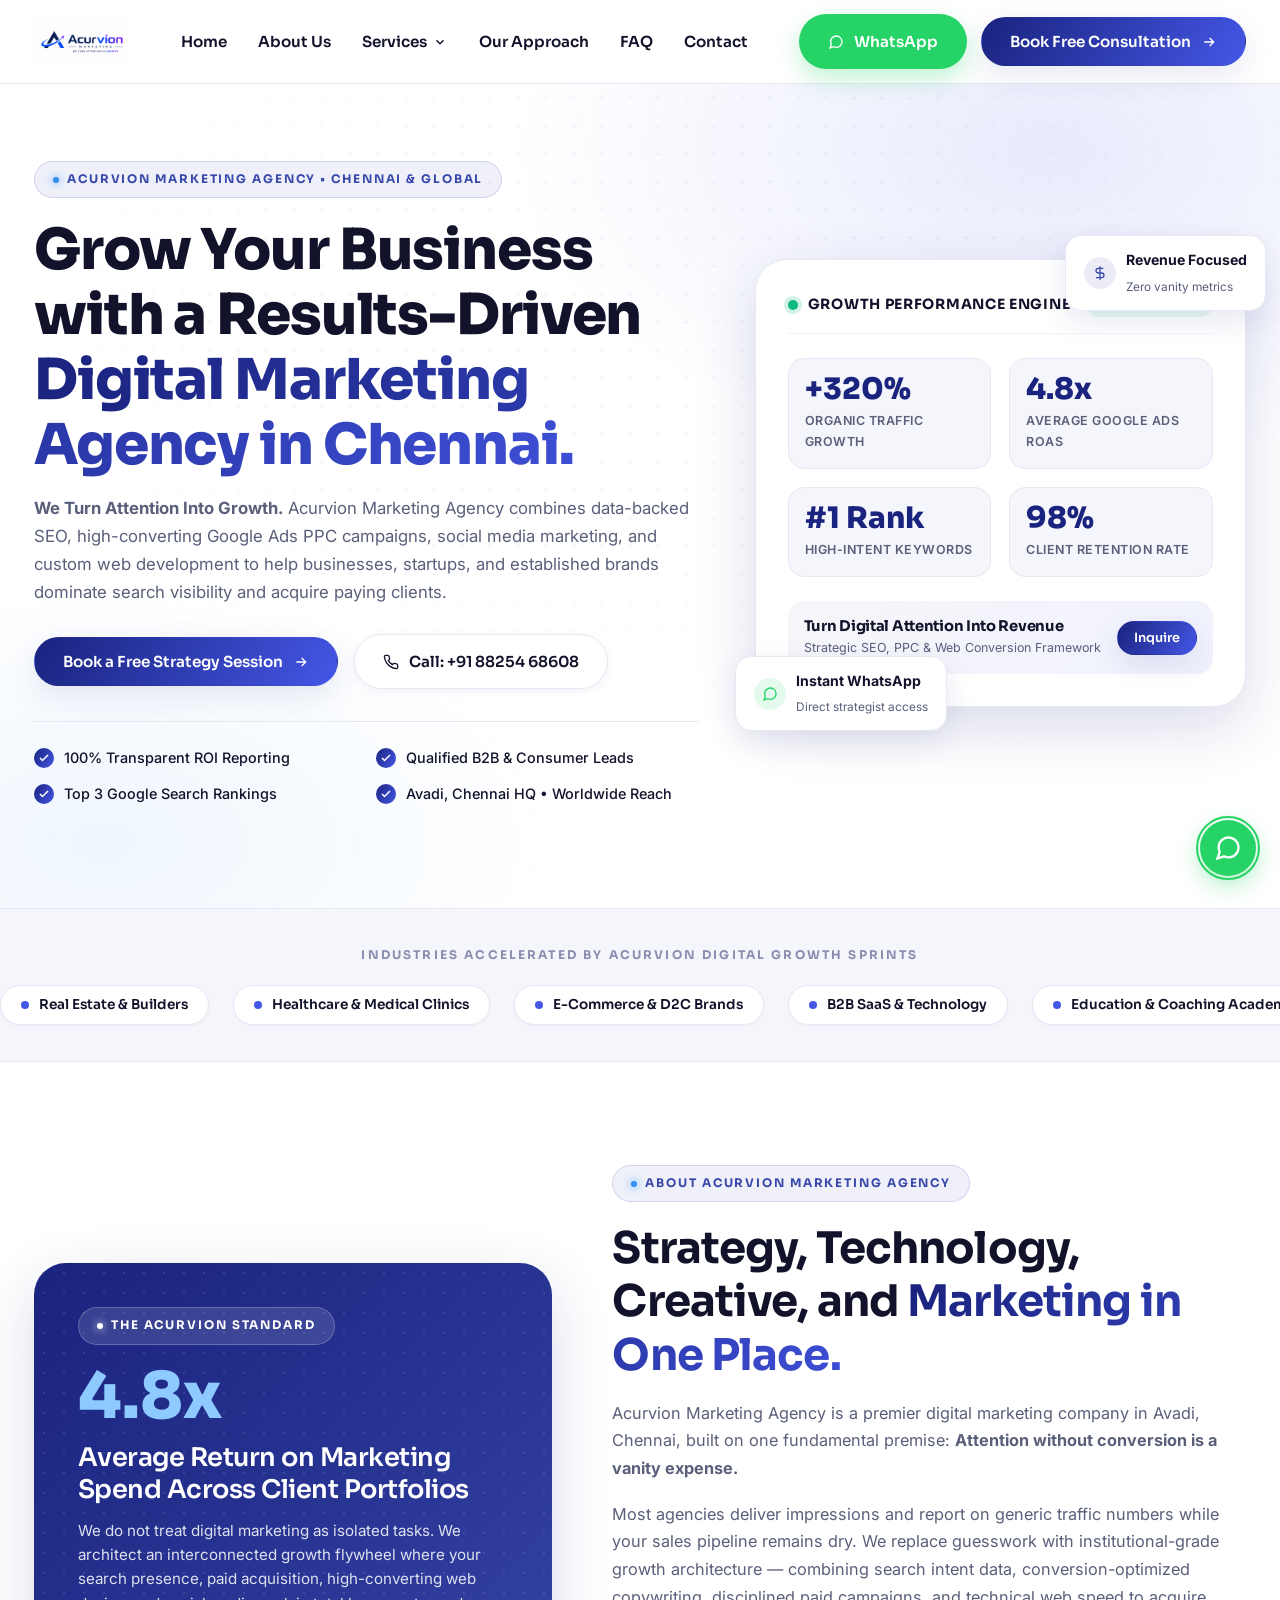
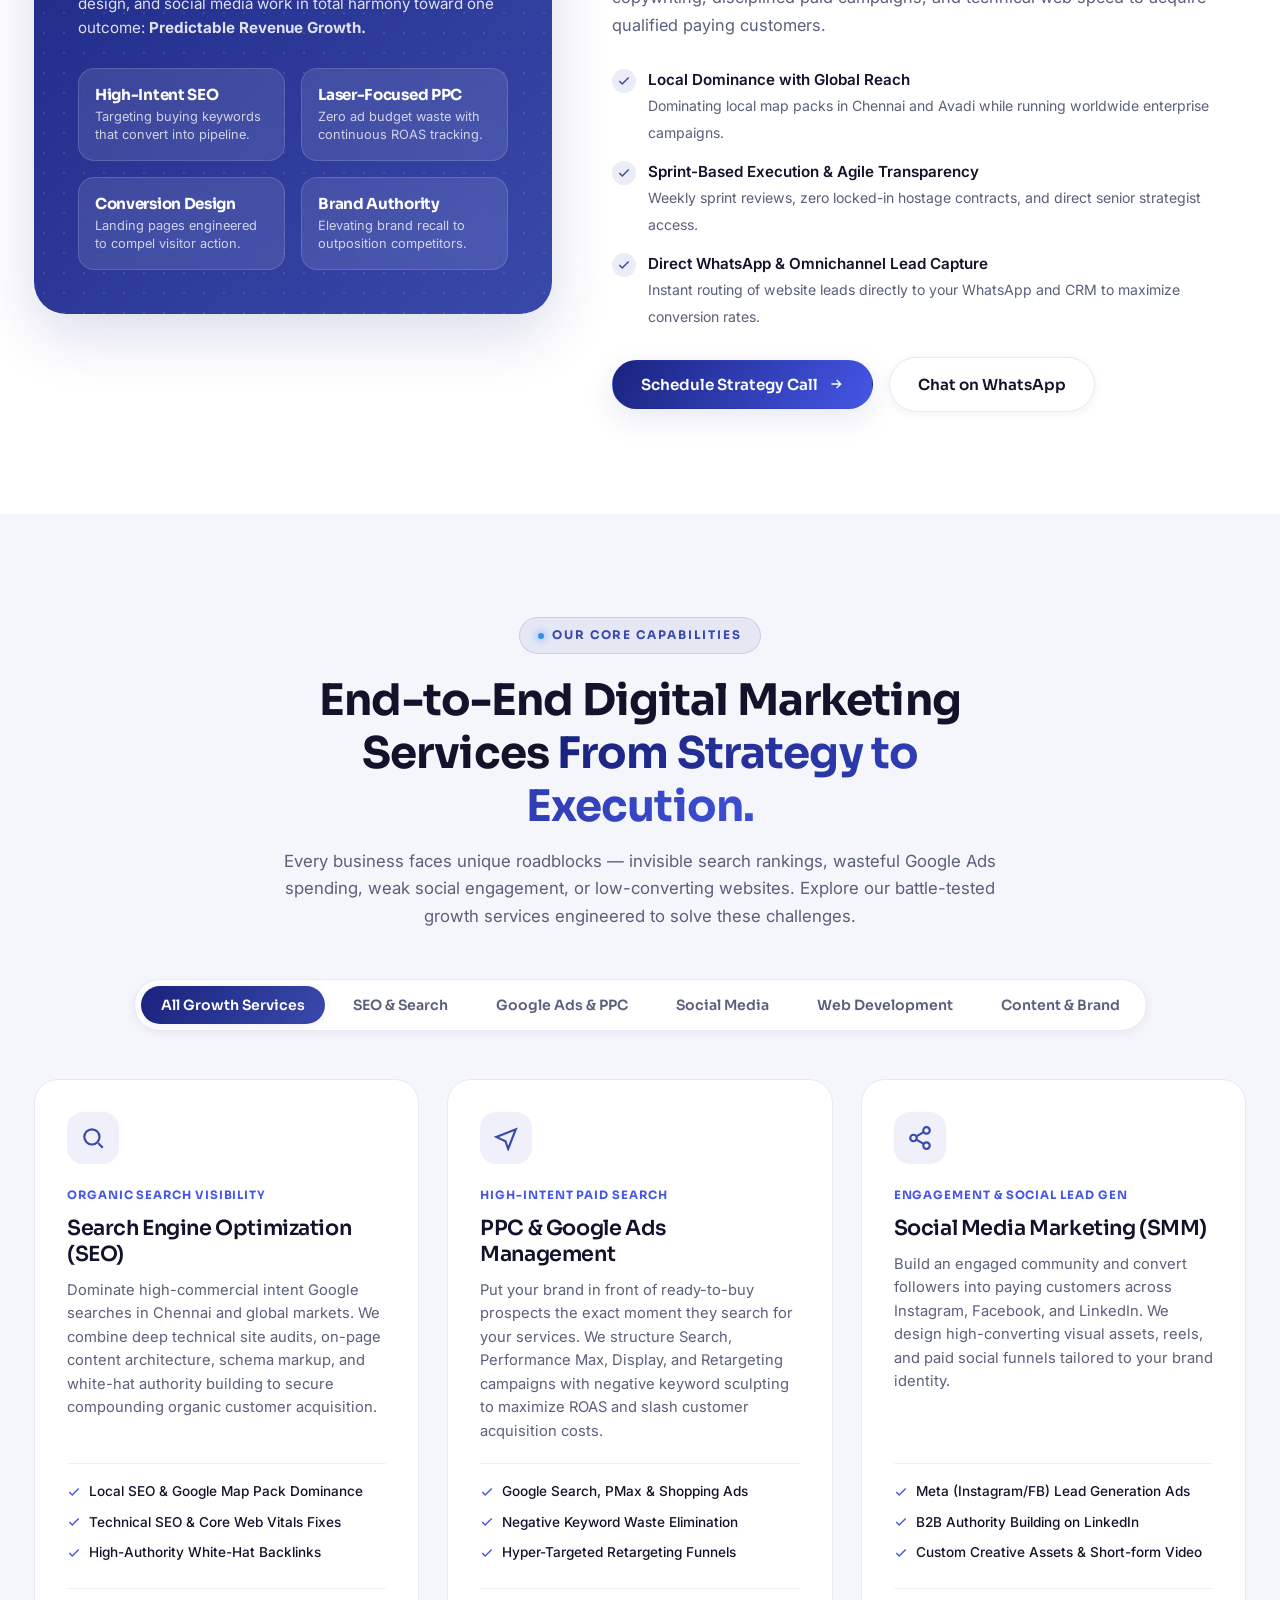
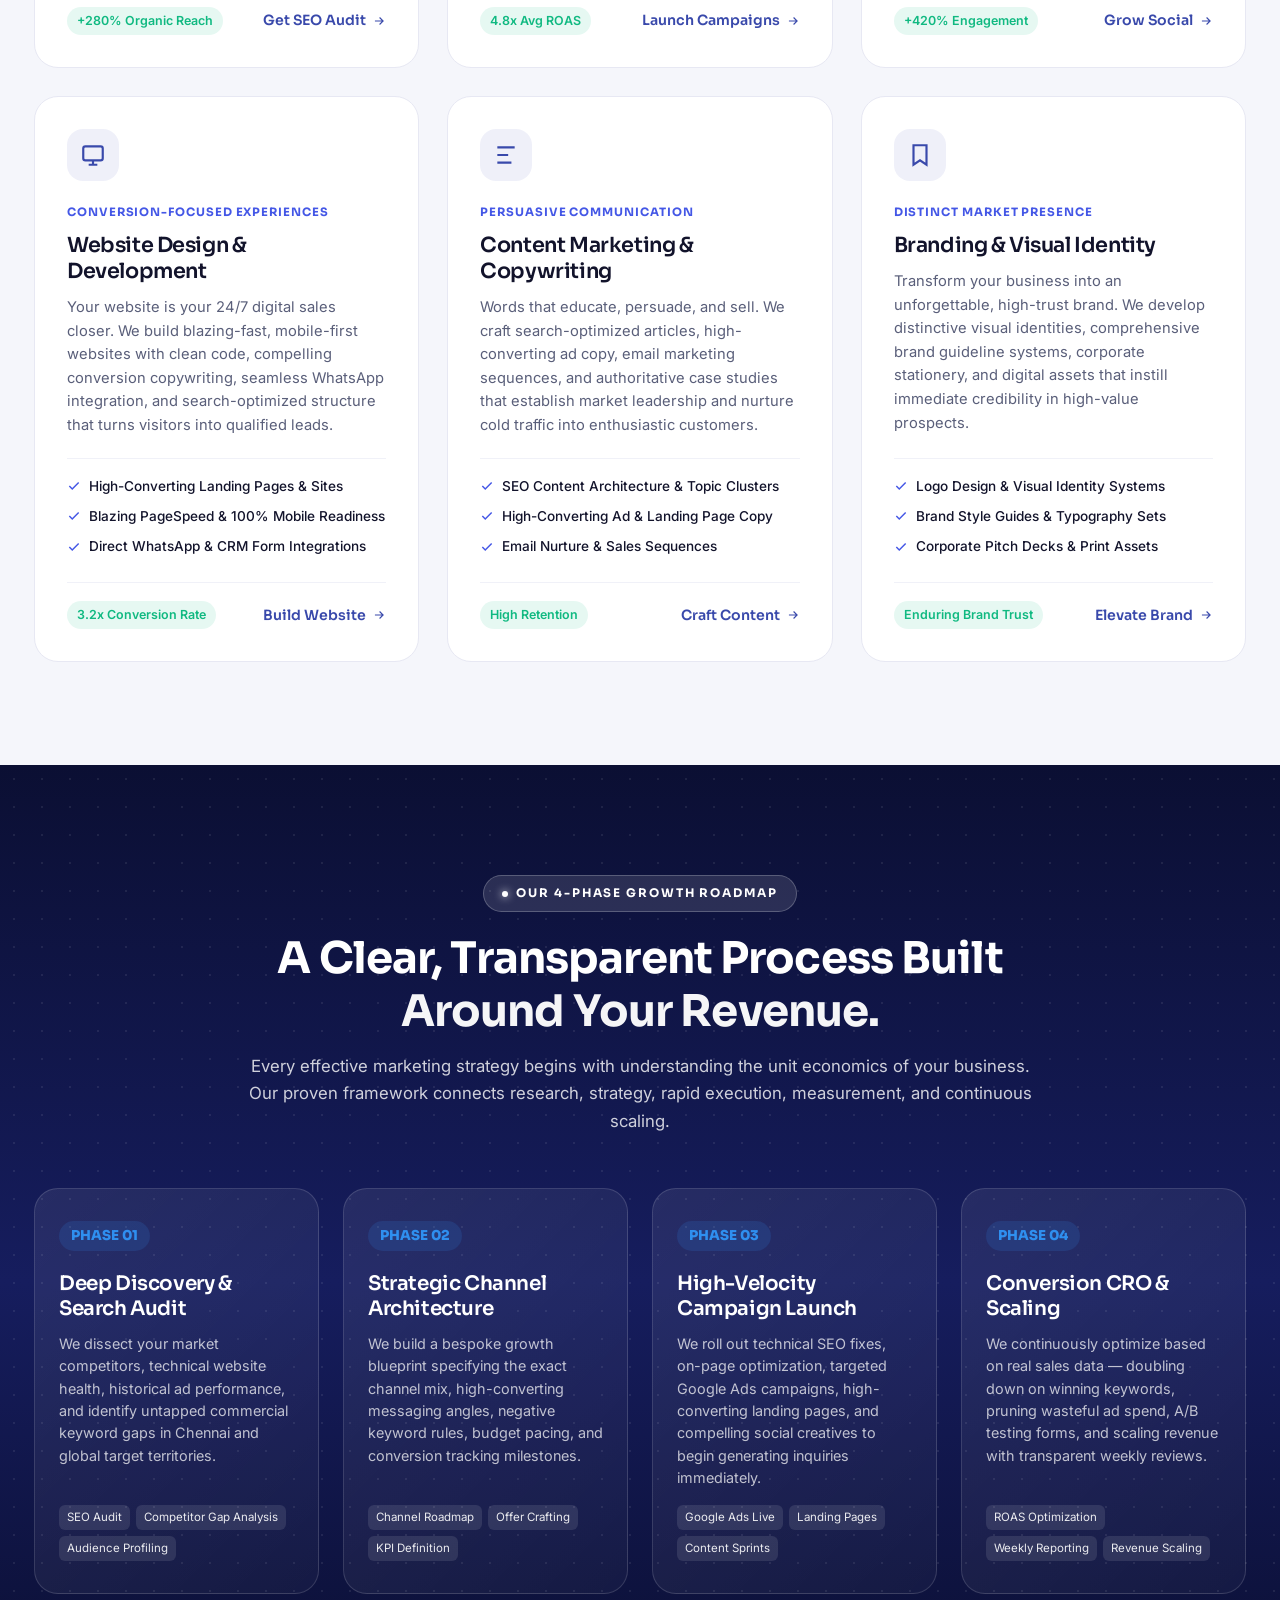
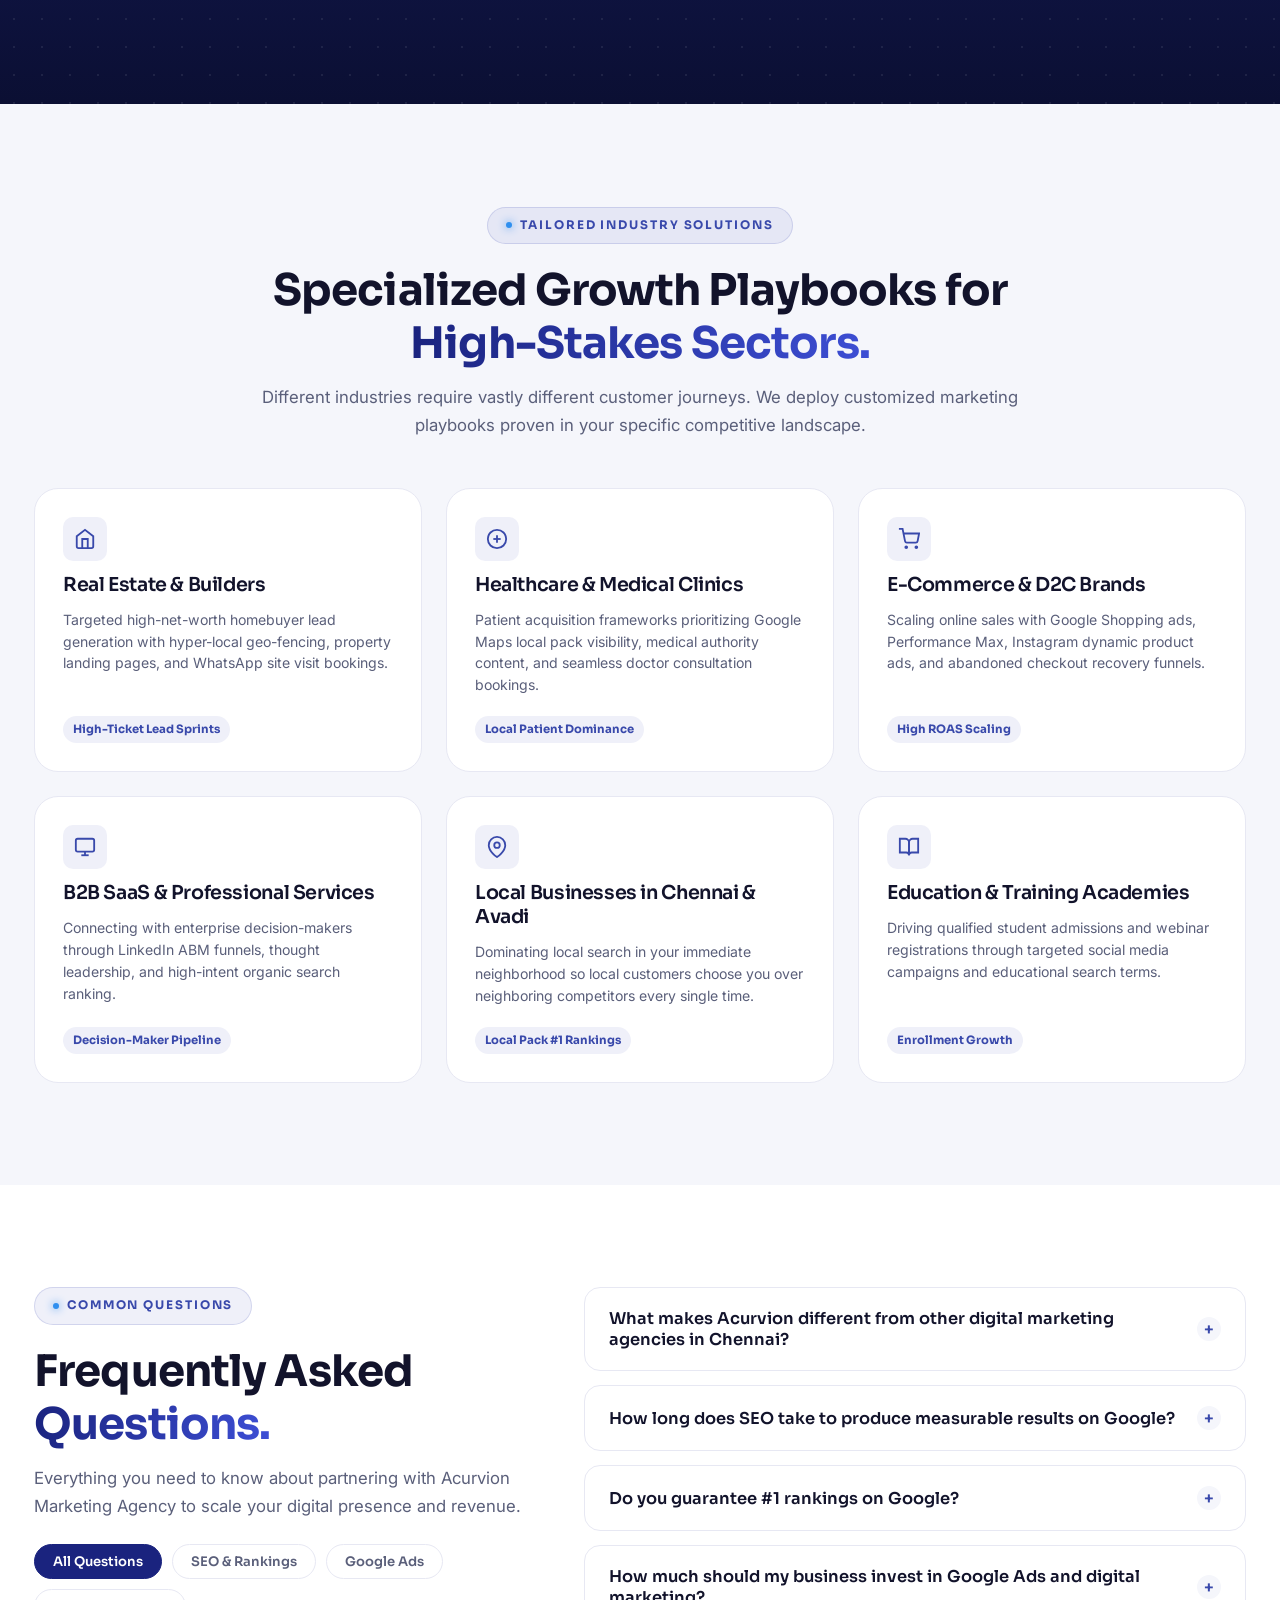
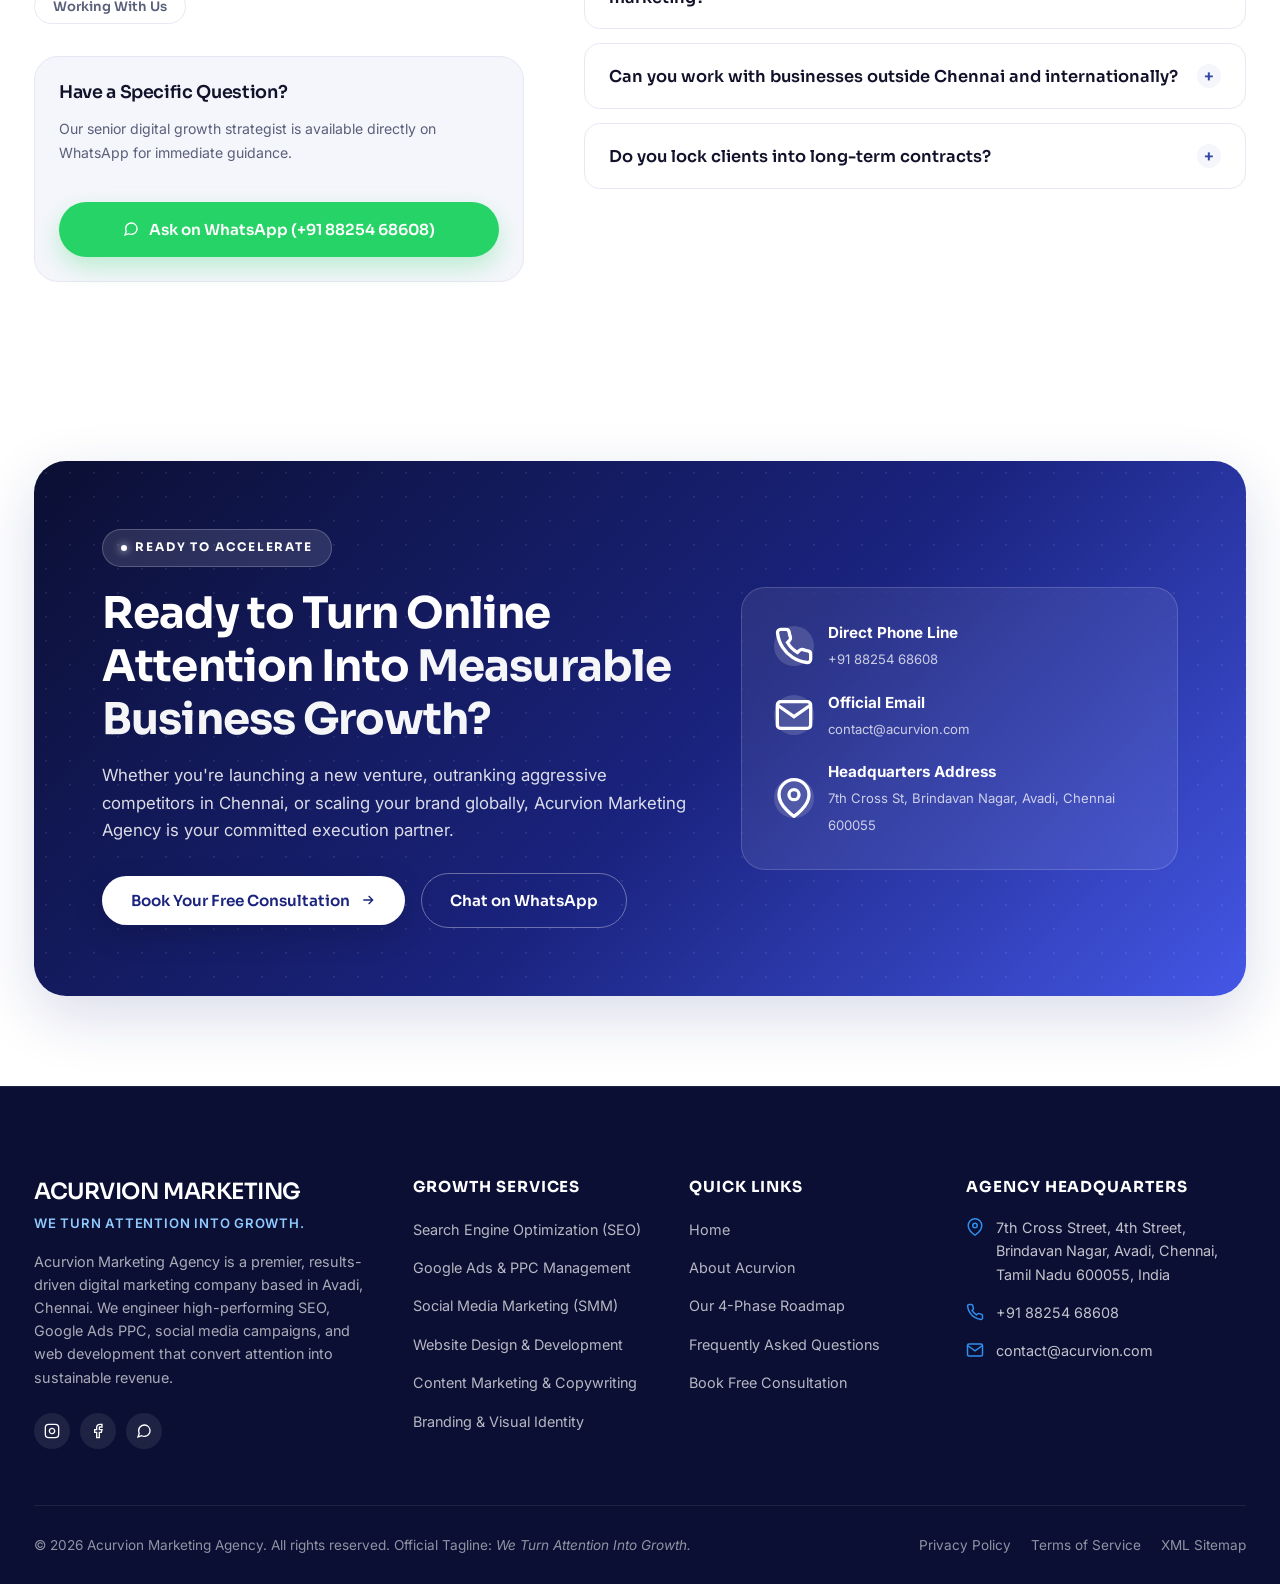
==== index.html @ aa2db423 "Add files via upload" ====
<!DOCTYPE html>
<html lang="en">

<head>
  <!-- Google Tag Manager -->
  <script>(function (w, d, s, l, i) {
      w[l] = w[l] || []; w[l].push({
        'gtm.start':
          new Date().getTime(), event: 'gtm.js'
      }); var f = d.getElementsByTagName(s)[0],
        j = d.createElement(s), dl = l != 'dataLayer' ? '&l=' + l : ''; j.async = true; j.src =
          'https://www.googletagmanager.com/gtm.js?id=' + i + dl; f.parentNode.insertBefore(j, f);
    })(window, document, 'script', 'dataLayer', 'GTM-M9968TWX');</script>
  <!-- End Google Tag Manager -->

  <meta charset="UTF-8">
  <meta name="viewport" content="width=device-width, initial-scale=1.0">
  <title>Digital Marketing Agency In Chennai | Top Results-Driven Growth Company - Acurvion</title>

  <!-- Primary SEO Meta Tags -->
  <meta name="description"
    content="Acurvion Marketing Agency is a premier digital marketing agency in Chennai, combining data-driven SEO, Google Ads PPC, high-converting social media, and web design. We turn attention into measurable business growth. Serving Avadi, Chennai & worldwide clients.">
  <meta name="keywords"
    content="Digital Marketing Agency In Chennai, Digital Marketing Company In Chennai, SEO Agency In Chennai, Google Ads Agency Chennai, Social Media Marketing Chennai, Web Design Company In Chennai, Performance Marketing Avadi, Lead Generation Chennai, Acurvion Marketing Agency">
  <meta name="author" content="Acurvion Marketing Agency">
  <meta name="robots" content="index, follow, max-snippet:-1, max-image-preview:large, max-video-preview:-1">
  <link rel="canonical" href="https://acurvionmarketing.vercel.app/">
  <meta name="google-site-verification" content="googlea82ef40252e3e9b0">

  <!-- Open Graph / Facebook -->
  <meta property="og:type" content="website">
  <meta property="og:url" content="https://acurvionmarketing.vercel.app/">
  <meta property="og:title" content="Digital Marketing Agency In Chennai | Acurvion Marketing Agency">
  <meta property="og:description"
    content="Grow your business with a results-driven digital marketing company in Chennai. SEO, Google Ads PPC, social media & web design engineered to turn attention into measurable growth.">
  <meta property="og:image" content="assets/acurvion-logo.png">

  <!-- Twitter Card -->
  <meta name="twitter:card" content="summary_large_image">
  <meta name="twitter:title" content="Digital Marketing Agency In Chennai | Acurvion Marketing Agency">
  <meta name="twitter:description"
    content="Turn Attention Into Measurable Business Growth. Comprehensive SEO, Google Ads, Social Media, and Web Development.">
  <meta name="twitter:image" content="assets/acurvion-logo.png">

  <!-- Favicon -->
  <link rel="icon" type="image/png" href="assets/acurvion-logo.png">
  <link rel="apple-touch-icon" href="assets/acurvion-logo.png">

  <!-- Google Fonts: Sora (Headings) & Inter (Body) — Signature jodbs.com Typography -->
  <link rel="preconnect" href="https://fonts.googleapis.com">
  <link rel="preconnect" href="https://fonts.gstatic.com" crossorigin>
  <link
    href="https://fonts.googleapis.com/css2?family=Inter:wght@300;400;500;600;700&family=Sora:wght@400;500;600;700;800&display=swap"
    rel="stylesheet">

  <!-- Stylesheet -->
  <link rel="stylesheet" href="styles.css">

  <!-- Structured Data: Organization, LocalBusiness & FAQPage JSON-LD -->
  <script type="application/ld+json">
  {
    "@context": "https://schema.org",
    "@graph": [
      {
        "@type": "Organization",
        "@id": "https://acurvionmarketing.vercel.app/#organization",
        "name": "Acurvion Marketing Agency",
        "legalName": "Acurvion Marketing Agency",
        "url": "https://acurvionmarketing.vercel.app/",
        "logo": "https://acurvionmarketing.vercel.app/assets/acurvion-logo.png",
        "slogan": "We Turn Attention Into Growth",
        "description": "A results-driven digital growth partner combining strategic marketing, creative execution, search visibility, and lead generation to help businesses grow online.",
        "telephone": "+918825468608",
        "sameAs": [
          "https://instagram.com/acurvion.in?exln=MW1oemJoMHhiYnF2aQ%3D%3D",
          "https://www.facebook.com/profile.php?id=61586639406877"
        ],
        "contactPoint": {
          "@type": "ContactPoint",
          "telephone": "+91-88254-68608",
          "contactType": "customer service",
          "availableLanguage": ["English", "Tamil"]
        }
      },
      {
        "@type": "ProfessionalService",
        "@id": "https://acurvionmarketing.vercel.app/#localbusiness",
        "name": "Acurvion Marketing Agency",
        "image": "https://acurvionmarketing.vercel.app/assets/acurvion-logo.png",
        "telephone": "+918825468608",
        "priceRange": "$$",
        "address": {
          "@type": "PostalAddress",
          "streetAddress": "7th Cross Street, 4th Street, Brindavan Nagar",
          "addressLocality": "Avadi",
          "addressRegion": "Tamil Nadu",
          "postalCode": "600055",
          "addressCountry": "IN"
        },
        "geo": {
          "@type": "GeoCoordinates",
          "latitude": "13.1147",
          "longitude": "80.1018"
        },
        "openingHoursSpecification": [
          {
            "@type": "OpeningHoursSpecification",
            "dayOfWeek": ["Monday", "Tuesday", "Wednesday", "Thursday", "Friday", "Saturday"],
            "opens": "09:00",
            "closes": "19:00"
          }
        ]
      },
      {
        "@type": "FAQPage",
        "@id": "https://acurvionmarketing.vercel.app/#faq",
        "mainEntity": [
          {
            "@type": "Question",
            "name": "What makes Acurvion different from typical digital marketing agencies in Chennai?",
            "acceptedAnswer": {
              "@type": "Answer",
              "text": "Unlike agencies that chase vanity metrics like impressions and arbitrary clicks, Acurvion operates as an integrated growth partner. We focus exclusively on bottom-line revenue, qualified customer inquiries, and sustainable return on ad spend (ROAS) using data-backed SEO, Google Ads, and custom conversion web experiences."
            }
          },
          {
            "@type": "Question",
            "name": "How long does SEO take to generate qualified leads and rank on Google?",
            "acceptedAnswer": {
              "@type": "Answer",
              "text": "While quick technical fixes and Google Business Profile local optimizations show initial traction within 30 to 60 days, highly competitive commercial keyword rankings and consistent organic customer acquisition generally take between 3 to 6 months of systematic on-page, content, and authority optimization."
            }
          },
          {
            "@type": "Question",
            "name": "Do you guarantee #1 rankings on Google?",
            "acceptedAnswer": {
              "@type": "Answer",
              "text": "No honest, ethical agency guarantees specific #1 rankings because search engine algorithms evolve continuously. However, we guarantee adherence to Google's strict White-Hat Search Essentials guidelines, transparent weekly reporting, and measurable commercial keyword visibility gains that directly produce qualified inquiries."
            }
          },
          {
            "@type": "Question",
            "name": "How much should my business invest in digital marketing and Google Ads?",
            "acceptedAnswer": {
              "@type": "Answer",
              "text": "We tailor marketing scopes to your growth stage and target revenue. Emerging local businesses typically start with focused campaigns ranging from ₹25,000 to ₹50,000 per month, while scaling enterprises invest upwards of ₹1,00,000+ for multi-channel dominance across Search, Paid Media, and Social."
            }
          },
          {
            "@type": "Question",
            "name": "Can Acurvion manage campaigns for clients outside Chennai and internationally?",
            "acceptedAnswer": {
              "@type": "Answer",
              "text": "Yes. While our headquarters are in Avadi, Chennai, Tamil Nadu, we partner with clients across India, North America, the Middle East, Europe, and Australia through transparent remote collaboration, real-time reporting dashboards, and weekly strategy syncs."
            }
          }
        ]
      }
    ]
  }
  </script>
</head>

<body class="home-page">
  <!-- Google Tag Manager (noscript) -->
  <noscript><iframe src="https://www.googletagmanager.com/ns.html?id=GTM-M9968TWX" height="0" width="0"
      style="display:none;visibility:hidden"></iframe></noscript>
  <!-- End Google Tag Manager (noscript) -->

  <!-- ================= HEADER (jodbs.com signature sticky navbar) ================= -->
  <header class="home-header" id="siteHeader">
    <div class="container home-header-inner">

      <a href="https://acurvionmarketing.vercel.app/" class="home-logo" aria-label="Acurvion Marketing Agency">
        <img src="assets/acurvion-logo.png" alt="Acurvion Marketing Agency Logo" class="home-logo-img">
      </a>

      <!-- Navigation Links -->
      <nav class="home-nav" id="homeNav" aria-label="Primary Navigation">
        <a href="#home" class="home-nav-link">Home</a>
        <a href="#about" class="home-nav-link">About Us</a>

        <!-- Services Mega-Dropdown (matching jodbs.com) -->
        <div class="home-nav-item" data-home-dropdown="services">
          <button type="button" class="home-nav-link home-dd-toggle" aria-haspopup="true" aria-expanded="false">
            Services
            <svg class="home-dd-caret" viewBox="0 0 24 24" fill="none" stroke="currentColor" stroke-width="2.4">
              <path d="M6 9l6 6 6-6" />
            </svg>
          </button>
          <div class="home-dropdown" role="menu" aria-label="Growth Services">
            <div class="home-dropdown-grid">
              <a class="home-dropdown-item" role="menuitem" href="#services" data-consult-trigger
                data-service="Search Engine Optimization (SEO)">
                <span class="home-dd-icon">
                  <svg viewBox="0 0 24 24" fill="none" stroke="currentColor" stroke-width="2">
                    <circle cx="11" cy="11" r="7" />
                    <path d="M21 21l-4.3-4.3" />
                  </svg>
                </span>
                <span class="home-dd-text">
                  <strong>Search Engine Optimization (SEO)</strong>
                  <small>Rank #1 for high-intent keywords</small>
                </span>
              </a>

              <a class="home-dropdown-item" role="menuitem" href="#services" data-consult-trigger
                data-service="Google Ads & PPC Management">
                <span class="home-dd-icon">
                  <svg viewBox="0 0 24 24" fill="none" stroke="currentColor" stroke-width="2">
                    <path d="M3 11l18-7-7 18-2.5-7L3 11z" />
                  </svg>
                </span>
                <span class="home-dd-text">
                  <strong>Google Ads &amp; PPC Management</strong>
                  <small>High ROAS paid campaigns</small>
                </span>
              </a>

              <a class="home-dropdown-item" role="menuitem" href="#services" data-consult-trigger
                data-service="Social Media Marketing">
                <span class="home-dd-icon">
                  <svg viewBox="0 0 24 24" fill="none" stroke="currentColor" stroke-width="2">
                    <circle cx="18" cy="5" r="3" />
                    <circle cx="6" cy="12" r="3" />
                    <circle cx="18" cy="19" r="3" />
                    <path d="M8.6 10.5l6.8-3.9M8.6 13.5l6.8 3.9" />
                  </svg>
                </span>
                <span class="home-dd-text">
                  <strong>Social Media Marketing</strong>
                  <small>Instagram, Meta &amp; LinkedIn growth</small>
                </span>
              </a>

              <a class="home-dropdown-item" role="menuitem" href="#services" data-consult-trigger
                data-service="Website Design & Development">
                <span class="home-dd-icon">
                  <svg viewBox="0 0 24 24" fill="none" stroke="currentColor" stroke-width="2">
                    <rect x="3" y="4" width="18" height="13" rx="2" />
                    <path d="M8 21h8M12 17v4" />
                  </svg>
                </span>
                <span class="home-dd-text">
                  <strong>Web Design &amp; Development</strong>
                  <small>Engineered to convert visitors</small>
                </span>
              </a>

              <a class="home-dropdown-item" role="menuitem" href="#services" data-consult-trigger
                data-service="Content Marketing & Copywriting">
                <span class="home-dd-icon">
                  <svg viewBox="0 0 24 24" fill="none" stroke="currentColor" stroke-width="2">
                    <path d="M4 5h16M4 12h10M4 19h13" />
                  </svg>
                </span>
                <span class="home-dd-text">
                  <strong>Content Marketing</strong>
                  <small>Persuasive words that sell</small>
                </span>
              </a>

              <a class="home-dropdown-item" role="menuitem" href="#services" data-consult-trigger
                data-service="Branding & Visual Identity">
                <span class="home-dd-icon">
                  <svg viewBox="0 0 24 24" fill="none" stroke="currentColor" stroke-width="2">
                    <path d="M6 3h12v18l-6-4-6 4V3z" />
                  </svg>
                </span>
                <span class="home-dd-text">
                  <strong>Branding &amp; Identity</strong>
                  <small>Stand out and dominate your niche</small>
                </span>
              </a>
            </div>
            <a href="#services" class="home-dropdown-footer">
              <span>View all growth capabilities</span>
              <svg viewBox="0 0 24 24" fill="none" stroke="currentColor" stroke-width="2" width="14" height="14">
                <path d="M5 12h14M13 6l6 6-6 6" />
              </svg>
            </a>
          </div>
        </div>

        <a href="#journey" class="home-nav-link">Our Approach</a>
        <a href="#faq" class="home-nav-link">FAQ</a>
        <a href="#contact" class="home-nav-link" data-consult-trigger>Contact</a>
      </nav>

      <!-- Action Buttons -->
      <div class="home-header-actions">
        <a href="https://wa.me/918825468608?text=Hello%20Acurvion,%20I%20want%20to%20book%20a%20free%20consultation%20call."
          class="home-btn home-btn-whatsapp" target="_blank" rel="noopener" aria-label="Chat on WhatsApp">
          <svg viewBox="0 0 24 24" fill="none" stroke="currentColor" stroke-width="2">
            <path
              d="M21 11.5a8.38 8.38 0 01-.9 3.8 8.5 8.5 0 01-7.6 4.7 8.38 8.38 0 01-3.8-.9L3 21l1.9-5.7a8.38 8.38 0 01-.9-3.8 8.5 8.5 0 014.7-7.6 8.38 8.38 0 013.8-.9h.5a8.48 8.48 0 018 8v.5z" />
          </svg>
          <span style="display: inline-block;">WhatsApp</span>
        </a>

        <button type="button" class="home-btn home-btn-primary" data-consult-trigger>
          <span>Book Free Consultation</span>
          <svg viewBox="0 0 24 24" fill="none" stroke="currentColor" stroke-width="2">
            <path d="M5 12h14M13 6l6 6-6 6" />
          </svg>
        </button>

        <button class="home-nav-toggle" id="homeNavToggle" type="button" aria-label="Toggle Navigation Menu"
          aria-expanded="false" aria-controls="homeNav">
          <span></span><span></span><span></span>
        </button>
      </div>

    </div>
  </header>

  <main>
    <!-- ================= HERO SECTION (jodbs.com signature visual style) ================= -->
    <section class="home-hero" id="home">
      <div class="home-hero-bg" aria-hidden="true"></div>
      <div class="container home-hero-grid">

        <div class="home-hero-content">
          <span class="home-eyebrow">ACURVION MARKETING AGENCY • CHENNAI &amp; GLOBAL</span>
          <h1>Grow Your Business with a Results-Driven <span class="home-text-accent">Digital Marketing Agency in
              Chennai.</span></h1>
          <p class="home-hero-lead"><strong>We Turn Attention Into Growth.</strong> Acurvion Marketing Agency combines
            data-backed SEO, high-converting Google Ads PPC campaigns, social media marketing, and custom web
            development to help businesses, startups, and established brands dominate search visibility and acquire
            paying clients.</p>

          <div class="home-hero-cta">
            <button type="button" class="home-btn home-btn-primary" data-consult-trigger>
              <span>Book a Free Strategy Session</span>
              <svg viewBox="0 0 24 24" fill="none" stroke="currentColor" stroke-width="2">
                <path d="M5 12h14M13 6l6 6-6 6" />
              </svg>
            </button>
            <a href="tel:+918825468608" class="home-btn home-btn-secondary">
              <svg viewBox="0 0 24 24" fill="none" stroke="currentColor" stroke-width="2">
                <path
                  d="M22 16.92v3a2 2 0 01-2.18 2 19.79 19.79 0 01-8.63-3.07 19.5 19.5 0 01-6-6 19.79 19.79 0 01-3.07-8.67A2 2 0 014.11 2h3a2 2 0 012 1.72 12.84 12.84 0 00.7 2.81 2 2 0 01-.45 2.11L8.09 9.91a16 16 0 006 6l1.27-1.27a2 2 0 012.11-.45 12.84 12.84 0 002.81.7A2 2 0 0122 16.92z" />
              </svg>
              <span>Call: +91 88254 68608</span>
            </a>
          </div>

          <!-- Value Checklist (Signature jodbs list items) -->
          <ul class="home-hero-checklist">
            <li class="home-hero-check-item">
              <span class="home-check-icon">
                <svg viewBox="0 0 24 24" fill="none" stroke="currentColor" stroke-width="3">
                  <polyline points="20 6 9 17 4 12" />
                </svg>
              </span>
              <span>100% Transparent ROI Reporting</span>
            </li>
            <li class="home-hero-check-item">
              <span class="home-check-icon">
                <svg viewBox="0 0 24 24" fill="none" stroke="currentColor" stroke-width="3">
                  <polyline points="20 6 9 17 4 12" />
                </svg>
              </span>
              <span>Qualified B2B &amp; Consumer Leads</span>
            </li>
            <li class="home-hero-check-item">
              <span class="home-check-icon">
                <svg viewBox="0 0 24 24" fill="none" stroke="currentColor" stroke-width="3">
                  <polyline points="20 6 9 17 4 12" />
                </svg>
              </span>
              <span>Top 3 Google Search Rankings</span>
            </li>
            <li class="home-hero-check-item">
              <span class="home-check-icon">
                <svg viewBox="0 0 24 24" fill="none" stroke="currentColor" stroke-width="3">
                  <polyline points="20 6 9 17 4 12" />
                </svg>
              </span>
              <span>Avadi, Chennai HQ • Worldwide Reach</span>
            </li>
          </ul>
        </div>

        <!-- Hero Visual: Floating Live Performance Card -->
        <div class="home-hero-visual">
          <div class="home-hero-card-main">
            <div class="home-card-header">
              <div class="home-card-title-badge">
                <span class="home-pulse-dot"></span>
                <span>Growth Performance Engine</span>
              </div>
              <span class="home-badge-live">Live Sprints Active</span>
            </div>

            <div class="home-metrics-grid">
              <div class="home-metric-box">
                <div class="home-metric-val">+320%</div>
                <div class="home-metric-lbl">Organic Traffic Growth</div>
              </div>
              <div class="home-metric-box">
                <div class="home-metric-val">4.8x</div>
                <div class="home-metric-lbl">Average Google Ads ROAS</div>
              </div>
              <div class="home-metric-box">
                <div class="home-metric-val">#1 Rank</div>
                <div class="home-metric-lbl">High-Intent Keywords</div>
              </div>
              <div class="home-metric-box">
                <div class="home-metric-val">98%</div>
                <div class="home-metric-lbl">Client Retention Rate</div>
              </div>
            </div>

            <div class="home-chart-preview">
              <div class="home-chart-text">
                <h5>Turn Digital Attention Into Revenue</h5>
                <p>Strategic SEO, PPC &amp; Web Conversion Framework</p>
              </div>
              <button type="button" class="home-btn home-btn-primary" style="padding: 8px 16px; font-size: 0.8rem;"
                data-consult-trigger>Inquire</button>
            </div>
          </div>

          <!-- Floating Badges -->
          <div class="home-float-badge-1">
            <div class="home-badge-icon">
              <svg viewBox="0 0 24 24" fill="none" stroke="currentColor" stroke-width="2">
                <path d="M12 2v20M17 5H9.5a3.5 3.5 0 000 7h5a3.5 3.5 0 010 7H6" />
              </svg>
            </div>
            <div>
              <strong style="display: block; font-size: 0.88rem; color: var(--ink);">Revenue Focused</strong>
              <small style="color: var(--muted); font-size: 0.74rem;">Zero vanity metrics</small>
            </div>
          </div>

          <div class="home-float-badge-2">
            <div class="home-badge-icon" style="background: rgba(37, 211, 102, 0.12); color: var(--whatsapp);">
              <svg viewBox="0 0 24 24" fill="none" stroke="currentColor" stroke-width="2">
                <path
                  d="M21 11.5a8.38 8.38 0 01-.9 3.8 8.5 8.5 0 01-7.6 4.7 8.38 8.38 0 01-3.8-.9L3 21l1.9-5.7a8.38 8.38 0 01-.9-3.8 8.5 8.5 0 014.7-7.6 8.38 8.38 0 013.8-.9h.5a8.48 8.48 0 018 8v.5z" />
              </svg>
            </div>
            <div>
              <strong style="display: block; font-size: 0.88rem; color: var(--ink);">Instant WhatsApp</strong>
              <small style="color: var(--muted); font-size: 0.74rem;">Direct strategist access</small>
            </div>
          </div>
        </div>

      </div>
    </section>

    <!-- ================= CLIENT & INDUSTRY MARQUEE ================= -->
    <section class="home-marquee-section" aria-label="Industries and Markets Served">
      <div class="home-marquee-title">INDUSTRIES ACCELERATED BY ACURVION DIGITAL GROWTH SPRINTS</div>
      <div class="home-marquee-track">
        <span class="home-marquee-item"><span class="home-marquee-dot"></span> Real Estate &amp; Builders</span>
        <span class="home-marquee-item"><span class="home-marquee-dot"></span> Healthcare &amp; Medical Clinics</span>
        <span class="home-marquee-item"><span class="home-marquee-dot"></span> E-Commerce &amp; D2C Brands</span>
        <span class="home-marquee-item"><span class="home-marquee-dot"></span> B2B SaaS &amp; Technology</span>
        <span class="home-marquee-item"><span class="home-marquee-dot"></span> Education &amp; Coaching Academies</span>
        <span class="home-marquee-item"><span class="home-marquee-dot"></span> Local Businesses in Chennai</span>
        <span class="home-marquee-item"><span class="home-marquee-dot"></span> Professional Legal &amp; Financial</span>
        <span class="home-marquee-item"><span class="home-marquee-dot"></span> Manufacturing &amp; Logistics</span>
        <!-- Duplicate for infinite smooth loop -->
        <span class="home-marquee-item"><span class="home-marquee-dot"></span> Real Estate &amp; Builders</span>
        <span class="home-marquee-item"><span class="home-marquee-dot"></span> Healthcare &amp; Medical Clinics</span>
        <span class="home-marquee-item"><span class="home-marquee-dot"></span> E-Commerce &amp; D2C Brands</span>
        <span class="home-marquee-item"><span class="home-marquee-dot"></span> B2B SaaS &amp; Technology</span>
        <span class="home-marquee-item"><span class="home-marquee-dot"></span> Education &amp; Coaching Academies</span>
        <span class="home-marquee-item"><span class="home-marquee-dot"></span> Local Businesses in Chennai</span>
      </div>
    </section>

    <!-- ================= STRATEGY & ABOUT (Inspired by jodbs.com home-strategy) ================= -->
    <section class="home-strategy-section" id="about">
      <div class="container home-strategy-grid">

        <div class="home-strategy-visual">
          <div class="home-strategy-card">
            <div class="home-strategy-card-inner">
              <span class="home-eyebrow home-eyebrow-light">THE ACURVION STANDARD</span>
              <div class="home-strategy-lead-num">4.8x</div>
              <h3>Average Return on Marketing Spend Across Client Portfolios</h3>
              <p>We do not treat digital marketing as isolated tasks. We architect an interconnected growth flywheel
                where your search presence, paid acquisition, high-converting web design, and social media work in total
                harmony toward one outcome: <strong>Predictable Revenue Growth.</strong></p>

              <div class="home-strategy-pillars">
                <div class="home-pillar-box">
                  <h5>High-Intent SEO</h5>
                  <p>Targeting buying keywords that convert into pipeline.</p>
                </div>
                <div class="home-pillar-box">
                  <h5>Laser-Focused PPC</h5>
                  <p>Zero ad budget waste with continuous ROAS tracking.</p>
                </div>
                <div class="home-pillar-box">
                  <h5>Conversion Design</h5>
                  <p>Landing pages engineered to compel visitor action.</p>
                </div>
                <div class="home-pillar-box">
                  <h5>Brand Authority</h5>
                  <p>Elevating brand recall to outposition competitors.</p>
                </div>
              </div>
            </div>
          </div>
        </div>

        <div class="home-strategy-content">
          <span class="home-eyebrow">ABOUT ACURVION MARKETING AGENCY</span>
          <h2>Strategy, Technology, Creative, and <span class="home-text-accent">Marketing in One Place.</span></h2>
          <p>Acurvion Marketing Agency is a premier digital marketing company in Avadi, Chennai, built on one
            fundamental premise: <strong>Attention without conversion is a vanity expense.</strong></p>
          <p>Most agencies deliver impressions and report on generic traffic numbers while your sales pipeline remains
            dry. We replace guesswork with institutional-grade growth architecture — combining search intent data,
            conversion-optimized copywriting, disciplined paid campaigns, and technical web speed to acquire qualified
            paying customers.</p>

          <ul class="home-strategy-features">
            <li class="home-strategy-feature-item">
              <span class="home-feature-icon">
                <svg viewBox="0 0 24 24" fill="none" stroke="currentColor" stroke-width="2.5">
                  <polyline points="20 6 9 17 4 12" />
                </svg>
              </span>
              <div class="home-feature-text">
                <strong>Local Dominance with Global Reach</strong>
                <span>Dominating local map packs in Chennai and Avadi while running worldwide enterprise campaigns.</span>
              </div>
            </li>
            <li class="home-strategy-feature-item">
              <span class="home-feature-icon">
                <svg viewBox="0 0 24 24" fill="none" stroke="currentColor" stroke-width="2.5">
                  <polyline points="20 6 9 17 4 12" />
                </svg>
              </span>
              <div class="home-feature-text">
                <strong>Sprint-Based Execution &amp; Agile Transparency</strong>
                <span>Weekly sprint reviews, zero locked-in hostage contracts, and direct senior strategist access.</span>
              </div>
            </li>
            <li class="home-strategy-feature-item">
              <span class="home-feature-icon">
                <svg viewBox="0 0 24 24" fill="none" stroke="currentColor" stroke-width="2.5">
                  <polyline points="20 6 9 17 4 12" />
                </svg>
              </span>
              <div class="home-feature-text">
                <strong>Direct WhatsApp &amp; Omnichannel Lead Capture</strong>
                <span>Instant routing of website leads directly to your WhatsApp and CRM to maximize conversion rates.</span>
              </div>
            </li>
          </ul>

          <div style="display: flex; gap: 16px; align-items: center; flex-wrap: wrap; margin-top: 24px;">
            <button type="button" class="home-btn home-btn-primary" data-consult-trigger>
              <span>Schedule Strategy Call</span>
              <svg viewBox="0 0 24 24" fill="none" stroke="currentColor" stroke-width="2">
                <path d="M5 12h14M13 6l6 6-6 6" />
              </svg>
            </button>
            <a href="https://wa.me/918825468608?text=Hello%20Acurvion,%20I%20would%20like%20to%20learn%20more%20about%20your%20services."
              class="home-btn home-btn-secondary" target="_blank" rel="noopener">
              <span>Chat on WhatsApp</span>
            </a>
          </div>
        </div>

      </div>
    </section>

    <!-- ================= SERVICES SHOWCASE (jodbs.com tabs & grid) ================= -->
    <section class="home-services-section" id="services">
      <div class="container">
        <div class="home-section-head">
          <span class="home-eyebrow">OUR CORE CAPABILITIES</span>
          <h2>End-to-End Digital Marketing Services <span class="home-text-accent">From Strategy to Execution.</span>
          </h2>
          <p>Every business faces unique roadblocks — invisible search rankings, wasteful Google Ads spending, weak
            social engagement, or low-converting websites. Explore our battle-tested growth services engineered to solve
            these challenges.</p>
        </div>

        <!-- Filter Tabs -->
        <div class="home-service-tabs-scroll">
          <div class="home-service-tabs" role="tablist" aria-label="Services Category Filters">
            <button type="button" class="home-service-tab active" data-filter="all">All Growth Services</button>
            <button type="button" class="home-service-tab" data-filter="seo">SEO &amp; Search</button>
            <button type="button" class="home-service-tab" data-filter="ppc">Google Ads &amp; PPC</button>
            <button type="button" class="home-service-tab" data-filter="smm">Social Media</button>
            <button type="button" class="home-service-tab" data-filter="web">Web Development</button>
            <button type="button" class="home-service-tab" data-filter="content">Content &amp; Brand</button>
          </div>
        </div>

        <!-- Services Grid -->
        <div class="home-services-grid" id="servicesGrid">

          <!-- 1. Search Engine Optimization (SEO) -->
          <article class="home-service-card" data-category="seo">
            <div class="home-service-icon-wrap">
              <svg viewBox="0 0 24 24" fill="none" stroke="currentColor" stroke-width="2">
                <circle cx="11" cy="11" r="7" />
                <path d="M21 21l-4.3-4.3" />
              </svg>
            </div>
            <span class="home-service-tag">ORGANIC SEARCH VISIBILITY</span>
            <h3>Search Engine Optimization (SEO)</h3>
            <p>Dominate high-commercial intent Google searches in Chennai and global markets. We combine deep technical
              site audits, on-page content architecture, schema markup, and white-hat authority building to secure
              compounding organic customer acquisition.</p>
            <ul class="home-service-deliverables">
              <li>
                <svg viewBox="0 0 24 24" fill="none" stroke="currentColor" stroke-width="2.5">
                  <polyline points="20 6 9 17 4 12" />
                </svg>
                <span>Local SEO &amp; Google Map Pack Dominance</span>
              </li>
              <li>
                <svg viewBox="0 0 24 24" fill="none" stroke="currentColor" stroke-width="2.5">
                  <polyline points="20 6 9 17 4 12" />
                </svg>
                <span>Technical SEO &amp; Core Web Vitals Fixes</span>
              </li>
              <li>
                <svg viewBox="0 0 24 24" fill="none" stroke="currentColor" stroke-width="2.5">
                  <polyline points="20 6 9 17 4 12" />
                </svg>
                <span>High-Authority White-Hat Backlinks</span>
              </li>
            </ul>
            <div class="home-service-card-footer">
              <span class="home-service-metric-tag">+280% Organic Reach</span>
              <a href="#contact" class="home-service-link" data-consult-trigger
                data-service="Search Engine Optimization (SEO)">
                <span>Get SEO Audit</span>
                <svg viewBox="0 0 24 24" fill="none" stroke="currentColor" stroke-width="2">
                  <path d="M5 12h14M13 6l6 6-6 6" />
                </svg>
              </a>
            </div>
          </article>

          <!-- 2. Pay-Per-Click & Google Ads -->
          <article class="home-service-card" data-category="ppc">
            <div class="home-service-icon-wrap">
              <svg viewBox="0 0 24 24" fill="none" stroke="currentColor" stroke-width="2">
                <path d="M3 11l18-7-7 18-2.5-7L3 11z" />
              </svg>
            </div>
            <span class="home-service-tag">HIGH-INTENT PAID SEARCH</span>
            <h3>PPC &amp; Google Ads Management</h3>
            <p>Put your brand in front of ready-to-buy prospects the exact moment they search for your services. We
              structure Search, Performance Max, Display, and Retargeting campaigns with negative keyword sculpting to
              maximize ROAS and slash customer acquisition costs.</p>
            <ul class="home-service-deliverables">
              <li>
                <svg viewBox="0 0 24 24" fill="none" stroke="currentColor" stroke-width="2.5">
                  <polyline points="20 6 9 17 4 12" />
                </svg>
                <span>Google Search, PMax &amp; Shopping Ads</span>
              </li>
              <li>
                <svg viewBox="0 0 24 24" fill="none" stroke="currentColor" stroke-width="2.5">
                  <polyline points="20 6 9 17 4 12" />
                </svg>
                <span>Negative Keyword Waste Elimination</span>
              </li>
              <li>
                <svg viewBox="0 0 24 24" fill="none" stroke="currentColor" stroke-width="2.5">
                  <polyline points="20 6 9 17 4 12" />
                </svg>
                <span>Hyper-Targeted Retargeting Funnels</span>
              </li>
            </ul>
            <div class="home-service-card-footer">
              <span class="home-service-metric-tag">4.8x Avg ROAS</span>
              <a href="#contact" class="home-service-link" data-consult-trigger
                data-service="Google Ads & PPC Management">
                <span>Launch Campaigns</span>
                <svg viewBox="0 0 24 24" fill="none" stroke="currentColor" stroke-width="2">
                  <path d="M5 12h14M13 6l6 6-6 6" />
                </svg>
              </a>
            </div>
          </article>

          <!-- 3. Social Media Marketing (SMM) -->
          <article class="home-service-card" data-category="smm">
            <div class="home-service-icon-wrap">
              <svg viewBox="0 0 24 24" fill="none" stroke="currentColor" stroke-width="2">
                <circle cx="18" cy="5" r="3" />
                <circle cx="6" cy="12" r="3" />
                <circle cx="18" cy="19" r="3" />
                <path d="M8.6 10.5l6.8-3.9M8.6 13.5l6.8 3.9" />
              </svg>
            </div>
            <span class="home-service-tag">ENGAGEMENT &amp; SOCIAL LEAD GEN</span>
            <h3>Social Media Marketing (SMM)</h3>
            <p>Build an engaged community and convert followers into paying customers across Instagram, Facebook, and
              LinkedIn. We design high-converting visual assets, reels, and paid social funnels tailored to your brand
              identity.</p>
            <ul class="home-service-deliverables">
              <li>
                <svg viewBox="0 0 24 24" fill="none" stroke="currentColor" stroke-width="2.5">
                  <polyline points="20 6 9 17 4 12" />
                </svg>
                <span>Meta (Instagram/FB) Lead Generation Ads</span>
              </li>
              <li>
                <svg viewBox="0 0 24 24" fill="none" stroke="currentColor" stroke-width="2.5">
                  <polyline points="20 6 9 17 4 12" />
                </svg>
                <span>B2B Authority Building on LinkedIn</span>
              </li>
              <li>
                <svg viewBox="0 0 24 24" fill="none" stroke="currentColor" stroke-width="2.5">
                  <polyline points="20 6 9 17 4 12" />
                </svg>
                <span>Custom Creative Assets &amp; Short-form Video</span>
              </li>
            </ul>
            <div class="home-service-card-footer">
              <span class="home-service-metric-tag">+420% Engagement</span>
              <a href="#contact" class="home-service-link" data-consult-trigger
                data-service="Social Media Marketing">
                <span>Grow Social</span>
                <svg viewBox="0 0 24 24" fill="none" stroke="currentColor" stroke-width="2">
                  <path d="M5 12h14M13 6l6 6-6 6" />
                </svg>
              </a>
            </div>
          </article>

          <!-- 4. Website Design & Development -->
          <article class="home-service-card" data-category="web">
            <div class="home-service-icon-wrap">
              <svg viewBox="0 0 24 24" fill="none" stroke="currentColor" stroke-width="2">
                <rect x="3" y="4" width="18" height="13" rx="2" />
                <path d="M8 21h8M12 17v4" />
              </svg>
            </div>
            <span class="home-service-tag">CONVERSION-FOCUSED EXPERIENCES</span>
            <h3>Website Design &amp; Development</h3>
            <p>Your website is your 24/7 digital sales closer. We build blazing-fast, mobile-first websites with clean
              code, compelling conversion copywriting, seamless WhatsApp integration, and search-optimized structure that
              turns visitors into qualified leads.</p>
            <ul class="home-service-deliverables">
              <li>
                <svg viewBox="0 0 24 24" fill="none" stroke="currentColor" stroke-width="2.5">
                  <polyline points="20 6 9 17 4 12" />
                </svg>
                <span>High-Converting Landing Pages &amp; Sites</span>
              </li>
              <li>
                <svg viewBox="0 0 24 24" fill="none" stroke="currentColor" stroke-width="2.5">
                  <polyline points="20 6 9 17 4 12" />
                </svg>
                <span>Blazing PageSpeed &amp; 100% Mobile Readiness</span>
              </li>
              <li>
                <svg viewBox="0 0 24 24" fill="none" stroke="currentColor" stroke-width="2.5">
                  <polyline points="20 6 9 17 4 12" />
                </svg>
                <span>Direct WhatsApp &amp; CRM Form Integrations</span>
              </li>
            </ul>
            <div class="home-service-card-footer">
              <span class="home-service-metric-tag">3.2x Conversion Rate</span>
              <a href="#contact" class="home-service-link" data-consult-trigger
                data-service="Website Design & Development">
                <span>Build Website</span>
                <svg viewBox="0 0 24 24" fill="none" stroke="currentColor" stroke-width="2">
                  <path d="M5 12h14M13 6l6 6-6 6" />
                </svg>
              </a>
            </div>
          </article>

          <!-- 5. Content Marketing & Copywriting -->
          <article class="home-service-card" data-category="content">
            <div class="home-service-icon-wrap">
              <svg viewBox="0 0 24 24" fill="none" stroke="currentColor" stroke-width="2">
                <path d="M4 5h16M4 12h10M4 19h13" />
              </svg>
            </div>
            <span class="home-service-tag">PERSUASIVE COMMUNICATION</span>
            <h3>Content Marketing &amp; Copywriting</h3>
            <p>Words that educate, persuade, and sell. We craft search-optimized articles, high-converting ad copy,
              email marketing sequences, and authoritative case studies that establish market leadership and nurture cold
              traffic into enthusiastic customers.</p>
            <ul class="home-service-deliverables">
              <li>
                <svg viewBox="0 0 24 24" fill="none" stroke="currentColor" stroke-width="2.5">
                  <polyline points="20 6 9 17 4 12" />
                </svg>
                <span>SEO Content Architecture &amp; Topic Clusters</span>
              </li>
              <li>
                <svg viewBox="0 0 24 24" fill="none" stroke="currentColor" stroke-width="2.5">
                  <polyline points="20 6 9 17 4 12" />
                </svg>
                <span>High-Converting Ad &amp; Landing Page Copy</span>
              </li>
              <li>
                <svg viewBox="0 0 24 24" fill="none" stroke="currentColor" stroke-width="2.5">
                  <polyline points="20 6 9 17 4 12" />
                </svg>
                <span>Email Nurture &amp; Sales Sequences</span>
              </li>
            </ul>
            <div class="home-service-card-footer">
              <span class="home-service-metric-tag">High Retention</span>
              <a href="#contact" class="home-service-link" data-consult-trigger
                data-service="Content Marketing & Copywriting">
                <span>Craft Content</span>
                <svg viewBox="0 0 24 24" fill="none" stroke="currentColor" stroke-width="2">
                  <path d="M5 12h14M13 6l6 6-6 6" />
                </svg>
              </a>
            </div>
          </article>

          <!-- 6. Branding & Visual Identity -->
          <article class="home-service-card" data-category="content">
            <div class="home-service-icon-wrap">
              <svg viewBox="0 0 24 24" fill="none" stroke="currentColor" stroke-width="2">
                <path d="M6 3h12v18l-6-4-6 4V3z" />
              </svg>
            </div>
            <span class="home-service-tag">DISTINCT MARKET PRESENCE</span>
            <h3>Branding &amp; Visual Identity</h3>
            <p>Transform your business into an unforgettable, high-trust brand. We develop distinctive visual
              identities, comprehensive brand guideline systems, corporate stationery, and digital assets that instill
              immediate credibility in high-value prospects.</p>
            <ul class="home-service-deliverables">
              <li>
                <svg viewBox="0 0 24 24" fill="none" stroke="currentColor" stroke-width="2.5">
                  <polyline points="20 6 9 17 4 12" />
                </svg>
                <span>Logo Design &amp; Visual Identity Systems</span>
              </li>
              <li>
                <svg viewBox="0 0 24 24" fill="none" stroke="currentColor" stroke-width="2.5">
                  <polyline points="20 6 9 17 4 12" />
                </svg>
                <span>Brand Style Guides &amp; Typography Sets</span>
              </li>
              <li>
                <svg viewBox="0 0 24 24" fill="none" stroke="currentColor" stroke-width="2.5">
                  <polyline points="20 6 9 17 4 12" />
                </svg>
                <span>Corporate Pitch Decks &amp; Print Assets</span>
              </li>
            </ul>
            <div class="home-service-card-footer">
              <span class="home-service-metric-tag">Enduring Brand Trust</span>
              <a href="#contact" class="home-service-link" data-consult-trigger
                data-service="Branding & Visual Identity">
                <span>Elevate Brand</span>
                <svg viewBox="0 0 24 24" fill="none" stroke="currentColor" stroke-width="2">
                  <path d="M5 12h14M13 6l6 6-6 6" />
                </svg>
              </a>
            </div>
          </article>

        </div>
      </div>
    </section>

    <!-- ================= THE GROWTH JOURNEY (Signature Deep Navy Section matching jodbs.com) ================= -->
    <section class="home-journey-section" id="journey">
      <div class="container">
        <div class="home-journey-head">
          <span class="home-eyebrow home-eyebrow-light">OUR 4-PHASE GROWTH ROADMAP</span>
          <h2>A Clear, Transparent Process Built <span class="home-text-accent-light">Around Your Revenue.</span></h2>
          <p>Every effective marketing strategy begins with understanding the unit economics of your business. Our
            proven framework connects research, strategy, rapid execution, measurement, and continuous scaling.</p>
        </div>

        <div class="home-journey-grid">
          <!-- Step 1 -->
          <div class="home-journey-step-card">
            <span class="home-step-number">PHASE 01</span>
            <h3>Deep Discovery &amp; Search Audit</h3>
            <p>We dissect your market competitors, technical website health, historical ad performance, and identify
              untapped commercial keyword gaps in Chennai and global target territories.</p>
            <div class="home-journey-step-tags">
              <span class="home-step-tag">SEO Audit</span>
              <span class="home-step-tag">Competitor Gap Analysis</span>
              <span class="home-step-tag">Audience Profiling</span>
            </div>
          </div>

          <!-- Step 2 -->
          <div class="home-journey-step-card">
            <span class="home-step-number">PHASE 02</span>
            <h3>Strategic Channel Architecture</h3>
            <p>We build a bespoke growth blueprint specifying the exact channel mix, high-converting messaging angles,
              negative keyword rules, budget pacing, and conversion tracking milestones.</p>
            <div class="home-journey-step-tags">
              <span class="home-step-tag">Channel Roadmap</span>
              <span class="home-step-tag">Offer Crafting</span>
              <span class="home-step-tag">KPI Definition</span>
            </div>
          </div>

          <!-- Step 3 -->
          <div class="home-journey-step-card">
            <span class="home-step-number">PHASE 03</span>
            <h3>High-Velocity Campaign Launch</h3>
            <p>We roll out technical SEO fixes, on-page optimization, targeted Google Ads campaigns, high-converting
              landing pages, and compelling social creatives to begin generating inquiries immediately.</p>
            <div class="home-journey-step-tags">
              <span class="home-step-tag">Google Ads Live</span>
              <span class="home-step-tag">Landing Pages</span>
              <span class="home-step-tag">Content Sprints</span>
            </div>
          </div>

          <!-- Step 4 -->
          <div class="home-journey-step-card">
            <span class="home-step-number">PHASE 04</span>
            <h3>Conversion CRO &amp; Scaling</h3>
            <p>We continuously optimize based on real sales data — doubling down on winning keywords, pruning wasteful
              ad spend, A/B testing forms, and scaling revenue with transparent weekly reviews.</p>
            <div class="home-journey-step-tags">
              <span class="home-step-tag">ROAS Optimization</span>
              <span class="home-step-tag">Weekly Reporting</span>
              <span class="home-step-tag">Revenue Scaling</span>
            </div>
          </div>
        </div>

      </div>
    </section>

    <!-- ================= INDUSTRY VERTICALS ================= -->
    <section class="home-industries-section">
      <div class="container">
        <div class="home-section-head">
          <span class="home-eyebrow">TAILORED INDUSTRY SOLUTIONS</span>
          <h2>Specialized Growth Playbooks for <span class="home-text-accent">High-Stakes Sectors.</span></h2>
          <p>Different industries require vastly different customer journeys. We deploy customized marketing
            playbooks proven in your specific competitive landscape.</p>
        </div>

        <div class="home-industries-grid">
          <div class="home-industry-card">
            <div class="home-industry-icon">
              <svg viewBox="0 0 24 24" fill="none" stroke="currentColor" stroke-width="2">
                <path d="M3 9l9-7 9 7v11a2 2 0 01-2 2H5a2 2 0 01-2-2z" />
                <polyline points="9 22 9 12 15 12 15 22" />
              </svg>
            </div>
            <h3>Real Estate &amp; Builders</h3>
            <p>Targeted high-net-worth homebuyer lead generation with hyper-local geo-fencing, property landing pages,
              and WhatsApp site visit bookings.</p>
            <span class="home-industry-tag">High-Ticket Lead Sprints</span>
          </div>

          <div class="home-industry-card">
            <div class="home-industry-icon">
              <svg viewBox="0 0 24 24" fill="none" stroke="currentColor" stroke-width="2">
                <circle cx="12" cy="12" r="10" />
                <line x1="12" y1="8" x2="12" y2="16" />
                <line x1="8" y1="12" x2="16" y2="12" />
              </svg>
            </div>
            <h3>Healthcare &amp; Medical Clinics</h3>
            <p>Patient acquisition frameworks prioritizing Google Maps local pack visibility, medical authority
              content, and seamless doctor consultation bookings.</p>
            <span class="home-industry-tag">Local Patient Dominance</span>
          </div>

          <div class="home-industry-card">
            <div class="home-industry-icon">
              <svg viewBox="0 0 24 24" fill="none" stroke="currentColor" stroke-width="2">
                <circle cx="9" cy="21" r="1" />
                <circle cx="20" cy="21" r="1" />
                <path d="M1 1h4l2.68 13.39a2 2 0 002 1.61h9.72a2 2 0 002-1.61L23 6H6" />
              </svg>
            </div>
            <h3>E-Commerce &amp; D2C Brands</h3>
            <p>Scaling online sales with Google Shopping ads, Performance Max, Instagram dynamic product ads, and
              abandoned checkout recovery funnels.</p>
            <span class="home-industry-tag">High ROAS Scaling</span>
          </div>

          <div class="home-industry-card">
            <div class="home-industry-icon">
              <svg viewBox="0 0 24 24" fill="none" stroke="currentColor" stroke-width="2">
                <rect x="2" y="3" width="20" height="14" rx="2" ry="2" />
                <line x1="8" y1="21" x2="16" y2="21" />
                <line x1="12" y1="17" x2="12" y2="21" />
              </svg>
            </div>
            <h3>B2B SaaS &amp; Professional Services</h3>
            <p>Connecting with enterprise decision-makers through LinkedIn ABM funnels, thought leadership, and
              high-intent organic search ranking.</p>
            <span class="home-industry-tag">Decision-Maker Pipeline</span>
          </div>

          <div class="home-industry-card">
            <div class="home-industry-icon">
              <svg viewBox="0 0 24 24" fill="none" stroke="currentColor" stroke-width="2">
                <path d="M21 10c0 7-9 13-9 13s-9-6-9-13a9 9 0 0118 0z" />
                <circle cx="12" cy="10" r="3" />
              </svg>
            </div>
            <h3>Local Businesses in Chennai &amp; Avadi</h3>
            <p>Dominating local search in your immediate neighborhood so local customers choose you over neighboring
              competitors every single time.</p>
            <span class="home-industry-tag">Local Pack #1 Rankings</span>
          </div>

          <div class="home-industry-card">
            <div class="home-industry-icon">
              <svg viewBox="0 0 24 24" fill="none" stroke="currentColor" stroke-width="2">
                <path d="M2 3h6a4 4 0 014 4v14a3 3 0 00-3-3H2z" />
                <path d="M22 3h-6a4 4 0 00-4 4v14a3 3 0 013-3h7z" />
              </svg>
            </div>
            <h3>Education &amp; Training Academies</h3>
            <p>Driving qualified student admissions and webinar registrations through targeted social media campaigns
              and educational search terms.</p>
            <span class="home-industry-tag">Enrollment Growth</span>
          </div>
        </div>

      </div>
    </section>

    <!-- ================= FAQ SECTION (Matching jodbs.com split 2-column layout) ================= -->
    <section class="home-faq-section" id="faq">
      <div class="container home-faq-wrap">

        <div class="home-faq-left">
          <span class="home-eyebrow">COMMON QUESTIONS</span>
          <h2>Frequently Asked <span class="home-text-accent">Questions.</span></h2>
          <p>Everything you need to know about partnering with Acurvion Marketing Agency to scale your digital presence
            and revenue.</p>

          <div class="home-faq-pills">
            <button type="button" class="home-faq-pill active" data-faq-cat="all">All Questions</button>
            <button type="button" class="home-faq-pill" data-faq-cat="seo">SEO &amp; Rankings</button>
            <button type="button" class="home-faq-pill" data-faq-cat="ads">Google Ads</button>
            <button type="button" class="home-faq-pill" data-faq-cat="agency">Working With Us</button>
          </div>

          <div class="home-faq-contact-card">
            <h4>Have a Specific Question?</h4>
            <p>Our senior digital growth strategist is available directly on WhatsApp for immediate guidance.</p>
            <a href="https://wa.me/918825468608?text=Hello%20Acurvion,%20I%20have%20a%20question%20about%20your%20digital%20marketing%20services."
              class="home-btn home-btn-whatsapp" target="_blank" rel="noopener">
              <svg viewBox="0 0 24 24" fill="none" stroke="currentColor" stroke-width="2">
                <path
                  d="M21 11.5a8.38 8.38 0 01-.9 3.8 8.5 8.5 0 01-7.6 4.7 8.38 8.38 0 01-3.8-.9L3 21l1.9-5.7a8.38 8.38 0 01-.9-3.8 8.5 8.5 0 014.7-7.6 8.38 8.38 0 013.8-.9h.5a8.48 8.48 0 018 8v.5z" />
              </svg>
              <span>Ask on WhatsApp (+91 88254 68608)</span>
            </a>
          </div>
        </div>

        <!-- FAQ Accordion Items -->
        <div class="home-faq-list" id="faqList">

          <div class="home-faq-item" data-category="agency">
            <button type="button" class="home-faq-question" aria-expanded="false">
              <span>What makes Acurvion different from other digital marketing agencies in Chennai?</span>
              <span class="home-faq-icon">+</span>
            </button>
            <div class="home-faq-answer">
              <p>Unlike agencies that chase vanity metrics like impressions and arbitrary clicks, Acurvion operates as an
                integrated growth partner. We focus exclusively on bottom-line revenue, qualified customer inquiries, and
                sustainable return on ad spend (ROAS) using data-backed SEO, Google Ads, and custom conversion web
                experiences. You receive direct access to senior strategists, weekly sprint updates, and zero
                bureaucracy.</p>
            </div>
          </div>

          <div class="home-faq-item" data-category="seo">
            <button type="button" class="home-faq-question" aria-expanded="false">
              <span>How long does SEO take to produce measurable results on Google?</span>
              <span class="home-faq-icon">+</span>
            </button>
            <div class="home-faq-answer">
              <p>SEO is a compounding organic asset. While immediate technical fixes and Google Business Profile local
                optimizations typically produce initial ranking lifts within 30 to 60 days, competitive commercial
                keywords and sustainable lead generation consistently mature over 3 to 6 months of continuous on-page
                optimization, content clustering, and high-authority link building.</p>
            </div>
          </div>

          <div class="home-faq-item" data-category="seo">
            <button type="button" class="home-faq-question" aria-expanded="false">
              <span>Do you guarantee #1 rankings on Google?</span>
              <span class="home-faq-icon">+</span>
            </button>
            <div class="home-faq-answer">
              <p>No honest, ethical agency guarantees specific #1 rankings because search engine algorithms evolve
                continuously. However, we guarantee strict adherence to Google's official White-Hat Search Essentials
                guidelines, transparent weekly reporting, and measurable commercial keyword visibility gains that
                directly produce qualified customer inquiries.</p>
            </div>
          </div>

          <div class="home-faq-item" data-category="ads">
            <button type="button" class="home-faq-question" aria-expanded="false">
              <span>How much should my business invest in Google Ads and digital marketing?</span>
              <span class="home-faq-icon">+</span>
            </button>
            <div class="home-faq-answer">
              <p>We tailor marketing scopes to your growth stage and target revenue. Emerging local businesses typically
                start with focused campaigns ranging from ₹25,000 to ₹50,000 per month, while scaling enterprises invest
                upwards of ₹1,00,000+ for multi-channel dominance across Search, Paid Media, and Social.</p>
            </div>
          </div>

          <div class="home-faq-item" data-category="agency">
            <button type="button" class="home-faq-question" aria-expanded="false">
              <span>Can you work with businesses outside Chennai and internationally?</span>
              <span class="home-faq-icon">+</span>
            </button>
            <div class="home-faq-answer">
              <p>Yes. While our headquarters are in Avadi, Chennai, Tamil Nadu, we partner with clients across India,
                North America, the Middle East, Europe, and Australia through transparent remote collaboration, real-time
                reporting dashboards, and weekly strategy syncs.</p>
            </div>
          </div>

          <div class="home-faq-item" data-category="agency">
            <button type="button" class="home-faq-question" aria-expanded="false">
              <span>Do you lock clients into long-term contracts?</span>
              <span class="home-faq-icon">+</span>
            </button>
            <div class="home-faq-answer">
              <p>No. We believe in earning your business every single month through measurable results and transparent
                communication. Our partnerships operate on agile 90-day growth sprints with straightforward monthly
                renewals — no hostage contracts.</p>
            </div>
          </div>

        </div>

      </div>
    </section>

    <!-- ================= CLOSING HIGH-IMPACT CTA BANNER (Signature jodbs.com gradient box) ================= -->
    <section class="home-cta-section" id="contact">
      <div class="container">
        <div class="home-cta-grid">
          <div class="home-cta-content">
            <span class="home-eyebrow home-eyebrow-light">READY TO ACCELERATE</span>
            <h2>Ready to Turn Online Attention Into <span class="home-text-accent-light">Measurable Business
                Growth?</span></h2>
            <p>Whether you're launching a new venture, outranking aggressive competitors in Chennai, or scaling your
              brand globally, Acurvion Marketing Agency is your committed execution partner.</p>

            <div class="home-cta-actions">
              <button type="button" class="home-btn home-btn-white" data-consult-trigger>
                <span>Book Your Free Consultation</span>
                <svg viewBox="0 0 24 24" fill="none" stroke="currentColor" stroke-width="2">
                  <path d="M5 12h14M13 6l6 6-6 6" />
                </svg>
              </button>
              <a href="https://wa.me/918825468608?text=Hello%20Acurvion,%20I%20am%20ready%20to%20discuss%20growing%20my%20business%20online."
                class="home-btn home-btn-outline-light" target="_blank" rel="noopener">
                <span>Chat on WhatsApp</span>
              </a>
            </div>
          </div>

          <div class="home-cta-card-badge">
            <div class="home-cta-badge-item">
              <div class="home-cta-badge-icon">
                <svg viewBox="0 0 24 24" fill="none" stroke="currentColor" stroke-width="2">
                  <path
                    d="M22 16.92v3a2 2 0 01-2.18 2 19.79 19.79 0 01-8.63-3.07 19.5 19.5 0 01-6-6 19.79 19.79 0 01-3.07-8.67A2 2 0 014.11 2h3a2 2 0 012 1.72 12.84 12.84 0 00.7 2.81 2 2 0 01-.45 2.11L8.09 9.91a16 16 0 006 6l1.27-1.27a2 2 0 012.11-.45 12.84 12.84 0 002.81.7A2 2 0 0122 16.92z" />
                </svg>
              </div>
              <div class="home-cta-badge-text">
                <strong>Direct Phone Line</strong>
                <span>+91 88254 68608</span>
              </div>
            </div>

            <div class="home-cta-badge-item">
              <div class="home-cta-badge-icon">
                <svg viewBox="0 0 24 24" fill="none" stroke="currentColor" stroke-width="2">
                  <path d="M4 4h16c1.1 0 2 .9 2 2v12c0 1.1-.9 2-2 2H4c-1.1 0-2-.9-2-2V6c0-1.1.9-2 2-2z" />
                  <polyline points="22,6 12,13 2,6" />
                </svg>
              </div>
              <div class="home-cta-badge-text">
                <strong>Official Email</strong>
                <span>contact@acurvion.com</span>
              </div>
            </div>

            <div class="home-cta-badge-item">
              <div class="home-cta-badge-icon">
                <svg viewBox="0 0 24 24" fill="none" stroke="currentColor" stroke-width="2">
                  <path d="M21 10c0 7-9 13-9 13s-9-6-9-13a9 9 0 0118 0z" />
                  <circle cx="12" cy="10" r="3" />
                </svg>
              </div>
              <div class="home-cta-badge-text">
                <strong>Headquarters Address</strong>
                <span>7th Cross St, Brindavan Nagar, Avadi, Chennai 600055</span>
              </div>
            </div>
          </div>
        </div>
      </div>
    </section>
  </main>

  <!-- ================= MODERN CORPORATE FOOTER (Matching jodbs.com) ================= -->
  <footer class="home-footer">
    <div class="container">
      <div class="home-footer-grid">

        <!-- Col 1: Brand & Socials -->
        <div class="home-footer-brand">
          <h4>ACURVION MARKETING</h4>
          <div class="home-footer-tagline">We Turn Attention Into Growth.</div>
          <p class="home-footer-desc">Acurvion Marketing Agency is a premier, results-driven digital marketing company
            based in Avadi, Chennai. We engineer high-performing SEO, Google Ads PPC, social media campaigns, and web
            development that convert attention into sustainable revenue.</p>
          <div class="home-footer-socials">
            <a href="https://instagram.com/acurvion.in?exln=MW1oemJoMHhiYnF2aQ%3D%3D" class="home-social-link"
              target="_blank" rel="noopener" aria-label="Acurvion on Instagram">
              <svg viewBox="0 0 24 24" fill="none" stroke="currentColor" stroke-width="2">
                <rect x="2" y="2" width="20" height="20" rx="5" ry="5" />
                <path d="M16 11.37A4 4 0 1112.63 8 4 4 0 0116 11.37z" />
                <line x1="17.5" y1="6.5" x2="17.51" y2="6.5" />
              </svg>
            </a>
            <a href="https://www.facebook.com/profile.php?id=61586639406877" class="home-social-link" target="_blank"
              rel="noopener" aria-label="Acurvion on Facebook">
              <svg viewBox="0 0 24 24" fill="none" stroke="currentColor" stroke-width="2">
                <path d="M18 2h-3a5 5 0 00-5 5v3H7v4h3v8h4v-8h3l1-4h-4V7a1 1 0 011-1h3z" />
              </svg>
            </a>
            <a href="https://wa.me/918825468608" class="home-social-link" target="_blank" rel="noopener"
              aria-label="Acurvion on WhatsApp">
              <svg viewBox="0 0 24 24" fill="none" stroke="currentColor" stroke-width="2">
                <path
                  d="M21 11.5a8.38 8.38 0 01-.9 3.8 8.5 8.5 0 01-7.6 4.7 8.38 8.38 0 01-3.8-.9L3 21l1.9-5.7a8.38 8.38 0 01-.9-3.8 8.5 8.5 0 014.7-7.6 8.38 8.38 0 013.8-.9h.5a8.48 8.48 0 018 8v.5z" />
              </svg>
            </a>
          </div>
        </div>

        <!-- Col 2: Growth Services -->
        <div class="home-footer-col">
          <h5>Growth Services</h5>
          <ul class="home-footer-links">
            <li><a href="#services" data-consult-trigger data-service="Search Engine Optimization (SEO)">Search Engine
                Optimization (SEO)</a></li>
            <li><a href="#services" data-consult-trigger data-service="Google Ads & PPC Management">Google Ads &amp;
                PPC Management</a></li>
            <li><a href="#services" data-consult-trigger data-service="Social Media Marketing">Social Media Marketing
                (SMM)</a></li>
            <li><a href="#services" data-consult-trigger data-service="Website Design & Development">Website Design
                &amp; Development</a></li>
            <li><a href="#services" data-consult-trigger data-service="Content Marketing & Copywriting">Content
                Marketing &amp; Copywriting</a></li>
            <li><a href="#services" data-consult-trigger data-service="Branding & Visual Identity">Branding &amp;
                Visual Identity</a></li>
          </ul>
        </div>

        <!-- Col 3: Quick Navigation -->
        <div class="home-footer-col">
          <h5>Quick Links</h5>
          <ul class="home-footer-links">
            <li><a href="#home">Home</a></li>
            <li><a href="#about">About Acurvion</a></li>
            <li><a href="#journey">Our 4-Phase Roadmap</a></li>
            <li><a href="#faq">Frequently Asked Questions</a></li>
            <li><a href="#contact" data-consult-trigger>Book Free Consultation</a></li>
          </ul>
        </div>

        <!-- Col 4: Contact & Office -->
        <div class="home-footer-col">
          <h5>Agency Headquarters</h5>
          <div class="home-footer-contact-item">
            <svg viewBox="0 0 24 24" fill="none" stroke="currentColor" stroke-width="2">
              <path d="M21 10c0 7-9 13-9 13s-9-6-9-13a9 9 0 0118 0z" />
              <circle cx="12" cy="10" r="3" />
            </svg>
            <span>7th Cross Street, 4th Street, Brindavan Nagar, Avadi, Chennai, Tamil Nadu 600055, India</span>
          </div>
          <div class="home-footer-contact-item">
            <svg viewBox="0 0 24 24" fill="none" stroke="currentColor" stroke-width="2">
              <path
                d="M22 16.92v3a2 2 0 01-2.18 2 19.79 19.79 0 01-8.63-3.07 19.5 19.5 0 01-6-6 19.79 19.79 0 01-3.07-8.67A2 2 0 014.11 2h3a2 2 0 012 1.72 12.84 12.84 0 00.7 2.81 2 2 0 01-.45 2.11L8.09 9.91a16 16 0 006 6l1.27-1.27a2 2 0 012.11-.45 12.84 12.84 0 002.81.7A2 2 0 0122 16.92z" />
            </svg>
            <a href="tel:+918825468608">+91 88254 68608</a>
          </div>
          <div class="home-footer-contact-item">
            <svg viewBox="0 0 24 24" fill="none" stroke="currentColor" stroke-width="2">
              <path d="M4 4h16c1.1 0 2 .9 2 2v12c0 1.1-.9 2-2 2H4c-1.1 0-2-.9-2-2V6c0-1.1.9-2 2-2z" />
              <polyline points="22,6 12,13 2,6" />
            </svg>
            <a href="mailto:contact@acurvion.com">contact@acurvion.com</a>
          </div>
        </div>

      </div>

      <!-- Footer Bottom -->
      <div class="home-footer-bottom">
        <div>&copy; 2026 Acurvion Marketing Agency. All rights reserved. Official Tagline: <em>We Turn Attention Into
            Growth.</em></div>
        <div class="home-footer-bottom-links">
          <a href="#about">Privacy Policy</a>
          <a href="#about">Terms of Service</a>
          <a href="sitemap.xml">XML Sitemap</a>
        </div>
      </div>
    </div>
  </footer>

  <!-- ================= FLOATING ACTION BUTTONS ================= -->
  <aside class="floating-actions" aria-label="Instant Contact Options">
    <a href="https://wa.me/918825468608?text=Hello%20Acurvion,%20I%20would%20like%20to%20discuss%20a%20digital%20marketing%20strategy%20for%20my%20business."
      class="floating-whatsapp-btn" target="_blank" rel="noopener" aria-label="Chat Directly on WhatsApp">
      <span class="floating-pulse"></span>
      <svg viewBox="0 0 24 24" fill="none" stroke="currentColor" stroke-width="2">
        <path
          d="M21 11.5a8.38 8.38 0 01-.9 3.8 8.5 8.5 0 01-7.6 4.7 8.38 8.38 0 01-3.8-.9L3 21l1.9-5.7a8.38 8.38 0 01-.9-3.8 8.5 8.5 0 014.7-7.6 8.38 8.38 0 013.8-.9h.5a8.48 8.48 0 018 8v.5z" />
      </svg>
    </a>
  </aside>

  <!-- ================= CONSULTATION BOOKING MODAL ================= -->
  <div class="modal-overlay" id="consultModal" role="dialog" aria-modal="true" aria-labelledby="modalTitle">
    <div class="modal-dialog">
      <button class="modal-close-btn" id="closeConsultModal" aria-label="Close modal">&times;</button>
      <div class="modal-header">
        <span class="home-eyebrow" style="margin-bottom: 12px;">FREE 30-MIN STRATEGY CALL</span>
        <h3 id="modalTitle">Book Your Digital Growth Session</h3>
        <p>Speak directly with our lead growth strategist. No high-pressure sales — just actionable insights to scale
          your search presence and inbound leads.</p>
      </div>

      <form id="consultForm" class="modal-form">
        <div class="form-group">
          <label for="consultName">Your Full Name *</label>
          <input type="text" id="consultName" class="form-control" placeholder="e.g. Mohammed Ajmal" required>
        </div>

        <div class="form-group">
          <label for="consultPhone">Phone / WhatsApp Number *</label>
          <input type="tel" id="consultPhone" class="form-control" placeholder="e.g. +91 88254 68608" required>
        </div>

        <div class="form-group">
          <label for="consultEmail">Business Email Address *</label>
          <input type="email" id="consultEmail" class="form-control" placeholder="e.g. ajmal@company.com" required>
        </div>

        <div class="form-group">
          <label for="modalService">Primary Service Needed *</label>
          <select id="modalService" class="form-control" required>
            <option value="Search Engine Optimization (SEO)">Search Engine Optimization (SEO)</option>
            <option value="Google Ads & PPC Management">Google Ads &amp; PPC Management</option>
            <option value="Social Media Marketing">Social Media Marketing</option>
            <option value="Website Design & Development">Website Design &amp; Development</option>
            <option value="Content Marketing & Copywriting">Content Marketing &amp; Copywriting</option>
            <option value="Branding & Visual Identity">Branding &amp; Visual Identity</option>
            <option value="Full Omnichannel Growth Package">Full Omnichannel Growth Package</option>
          </select>
        </div>

        <div class="form-group">
          <label for="consultNotes">Tell Us About Your Project &amp; Goals</label>
          <textarea id="consultNotes" class="form-control"
            placeholder="What is your website URL? What are your target revenue or lead goals?"></textarea>
        </div>

        <button type="submit" class="home-btn home-btn-primary" style="width: 100%; margin-top: 8px;">
          <span>Reserve Strategy Session</span>
          <svg viewBox="0 0 24 24" fill="none" stroke="currentColor" stroke-width="2">
            <path d="M5 12h14M13 6l6 6-6 6" />
          </svg>
        </button>
      </form>
    </div>
  </div>

  <!-- Interactive JavaScript Engine -->
  <script src="app.js"></script>
</body>

</html>
---- styles.css ----
/* ==========================================================================
   ACURVION MARKETING AGENCY — DESIGN SYSTEM & CORE STYLES
   Inspired by jodbs.com modern corporate tech-driven aesthetic
   Fonts: Sora (Headings) & Inter (Body)
   Primary Palette: Royal Navy (#1A237E), Cobalt (#3949AB), Electric (#4457e6)
   ========================================================================== */

:root {
  --primary: #1A237E;
  --primary-rgb: 26, 35, 126;
  --secondary: #3949AB;
  --secondary-rgb: 57, 73, 171;
  --accent-blue: #4457e6;
  --accent-cyan: #2f8fef;
  --accent-glow: #8ec9ff;

  --ink: #12132b;
  --muted: #5a5f7a;
  --faint: #8a8fb0;
  --border: #e7e8f3;
  --border-light: #f0f1f8;
  
  --bg: #ffffff;
  --bg-soft: #f5f6fb;
  --bg-soft-rgb: 245, 246, 251;
  --bg-card: #ffffff;
  --bg-dark-navy: #0b0f33;
  --bg-dark-surface: #121742;

  --success: #10b981;
  --whatsapp: #25D366;
  --whatsapp-hover: #20bd5a;

  --font-head: 'Sora', system-ui, -apple-system, BlinkMacSystemFont, 'Segoe UI', Roboto, sans-serif;
  --font-body: 'Inter', system-ui, -apple-system, BlinkMacSystemFont, 'Segoe UI', Roboto, sans-serif;

  --radius-xs: 6px;
  --radius-sm: 10px;
  --radius-md: 16px;
  --radius-lg: 24px;
  --radius-xl: 32px;
  --radius-full: 999px;

  --shadow-xs: 0 1px 3px rgba(26, 35, 126, 0.04);
  --shadow-sm: 0 2px 10px rgba(26, 35, 126, 0.06);
  --shadow-md: 0 10px 30px rgba(26, 35, 126, 0.10);
  --shadow-lg: 0 20px 60px rgba(26, 35, 126, 0.16);
  --shadow-hover: 0 25px 70px rgba(26, 35, 126, 0.22);

  --ease: cubic-bezier(0.22, 1, 0.36, 1);
  --transition-fast: 0.25s var(--ease);
  --transition-smooth: 0.4s var(--ease);

  --header-h: 84px;
  --tick-gradient: linear-gradient(120deg, #1A237E, #4457e6);
}

/* Base Reset */
*, *::before, *::after {
  box-sizing: border-box;
  margin: 0;
  padding: 0;
}

html {
  font-size: 16px;
  scroll-behavior: smooth;
  scroll-padding-top: 96px;
}

body {
  font-family: var(--font-body);
  background-color: var(--bg);
  color: var(--ink);
  line-height: 1.65;
  -webkit-font-smoothing: antialiased;
  -moz-osx-font-smoothing: grayscale;
  overflow-x: hidden;
}

img, svg {
  display: block;
  max-width: 100%;
}

a {
  color: inherit;
  text-decoration: none;
  transition: color var(--transition-fast);
}

button, input, select, textarea {
  font-family: inherit;
  font-size: inherit;
}

/* Typography Hierarchy */
h1, h2, h3, h4, h5, h6 {
  font-family: var(--font-head);
  color: var(--ink);
  font-weight: 700;
  line-height: 1.25;
  letter-spacing: -0.02em;
}

h1 { font-size: clamp(2.35rem, 4.4vw, 3.8rem); font-weight: 800; line-height: 1.15; }
h2 { font-size: clamp(1.9rem, 3.4vw, 2.75rem); font-weight: 700; line-height: 1.22; }
h3 { font-size: clamp(1.3rem, 2vw, 1.65rem); font-weight: 600; }
h4 { font-size: 1.15rem; font-weight: 600; }
p { color: var(--muted); font-size: 1rem; }

/* Text Accents & Eyebrows (Inspired by jodbs.com) */
.home-text-accent {
  background: linear-gradient(100deg, var(--primary), var(--accent-blue) 55%, var(--accent-cyan) 115%);
  -webkit-background-clip: text;
  background-clip: text;
  color: transparent;
  background-size: 220% auto;
  animation: homeGradientShift 7s ease-in-out infinite;
}

.home-text-accent-light {
  color: #ffffff;
  opacity: 0.96;
}

@keyframes homeGradientShift {
  0%, 100% { background-position: 0% 50%; }
  50% { background-position: 100% 50%; }
}

.home-eyebrow {
  display: inline-flex;
  align-items: center;
  gap: 8px;
  font-family: var(--font-head);
  font-size: 0.74rem;
  font-weight: 700;
  letter-spacing: 0.16em;
  text-transform: uppercase;
  color: var(--secondary);
  background: rgba(57, 73, 171, 0.08);
  padding: 8px 18px;
  border-radius: var(--radius-full);
  margin-bottom: 20px;
  border: 1px solid rgba(57, 73, 171, 0.16);
}

.home-eyebrow::before {
  content: "";
  width: 6px;
  height: 6px;
  border-radius: 50%;
  background: var(--accent-cyan);
  flex-shrink: 0;
  box-shadow: 0 0 8px var(--accent-cyan);
}

.home-eyebrow-light {
  color: #ffffff;
  background: rgba(255, 255, 255, 0.12);
  border-color: rgba(255, 255, 255, 0.22);
}

.home-eyebrow-light::before {
  background: #ffffff;
  box-shadow: 0 0 8px #ffffff;
}

/* Layout Containers */
.container {
  width: 100%;
  max-width: 1260px;
  margin-left: auto;
  margin-right: auto;
  padding-left: 24px;
  padding-right: 24px;
}

/* ==========================================================================
   BUTTONS (Pill Shaped, Fluid Gradients, Subtle Depth)
   ========================================================================== */
.home-btn {
  display: inline-flex;
  align-items: center;
  justify-content: center;
  gap: 10px;
  padding: 14px 28px;
  border-radius: var(--radius-full);
  font-family: var(--font-head);
  font-weight: 600;
  font-size: 0.95rem;
  white-space: nowrap;
  border: 1px solid transparent;
  cursor: pointer;
  transition: transform var(--transition-fast), box-shadow var(--transition-fast), background var(--transition-fast), color var(--transition-fast), border-color var(--transition-fast);
}

.home-btn svg {
  width: 16px;
  height: 16px;
  transition: transform var(--transition-fast);
}

.home-btn:hover svg {
  transform: translateX(3px);
}

.home-btn-primary {
  background: linear-gradient(120deg, var(--primary), var(--accent-blue));
  color: #ffffff;
  box-shadow: var(--shadow-md);
}

.home-btn-primary:hover {
  background: linear-gradient(120deg, #131a61, var(--primary));
  box-shadow: var(--shadow-hover);
  transform: translateY(-2px);
  color: #ffffff;
}

.home-btn-secondary {
  background: #ffffff;
  color: var(--ink);
  border-color: var(--border);
  box-shadow: var(--shadow-sm);
}

.home-btn-secondary:hover {
  background: var(--bg-soft);
  border-color: var(--secondary);
  color: var(--primary);
  transform: translateY(-2px);
}

.home-btn-whatsapp {
  background: var(--whatsapp);
  color: #ffffff;
  box-shadow: 0 10px 25px rgba(37, 211, 102, 0.28);
}

.home-btn-whatsapp:hover {
  background: var(--whatsapp-hover);
  transform: translateY(-2px);
  box-shadow: 0 15px 35px rgba(37, 211, 102, 0.36);
  color: #ffffff;
}

.home-btn-white {
  background: #ffffff;
  color: var(--primary);
  box-shadow: 0 10px 30px rgba(0, 0, 0, 0.15);
}

.home-btn-white:hover {
  background: var(--bg-soft);
  color: var(--secondary);
  transform: translateY(-2px);
  box-shadow: 0 15px 40px rgba(0, 0, 0, 0.22);
}

.home-btn-outline-light {
  background: transparent;
  color: #ffffff;
  border: 1px solid rgba(255, 255, 255, 0.35);
}

.home-btn-outline-light:hover {
  background: rgba(255, 255, 255, 0.12);
  border-color: #ffffff;
  color: #ffffff;
  transform: translateY(-2px);
}

/* ==========================================================================
   HEADER & STICKY NAVIGATION
   ========================================================================== */
.home-header {
  position: sticky;
  top: 0;
  left: 0;
  right: 0;
  z-index: 200;
  padding: 14px 0;
  background: rgba(255, 255, 255, 0.96);
  backdrop-filter: blur(16px);
  -webkit-backdrop-filter: blur(16px);
  border-bottom: 1px solid var(--border);
  transition: all var(--transition-smooth);
}

.home-header.home-scrolled {
  padding: 10px 0;
  background: rgba(255, 255, 255, 0.98);
  box-shadow: 0 4px 24px rgba(16, 20, 74, 0.08);
}

.home-header-inner {
  display: flex;
  align-items: center;
  justify-content: space-between;
  gap: clamp(16px, 2.5vw, 36px);
}

.home-logo {
  display: inline-flex;
  align-items: center;
  flex-shrink: 0;
  text-decoration: none;
  line-height: 1;
}

.home-logo-img {
  height: 48px;
  max-height: 52px;
  width: auto;
  object-fit: contain;
  display: block;
  transition: transform var(--transition-fast);
}

.home-logo:hover .home-logo-img {
  transform: scale(1.02);
}

.home-nav {
  display: flex;
  align-items: center;
  gap: clamp(14px, 1.8vw, 24px);
  flex-wrap: nowrap;
}

.home-nav-link,
.home-dd-toggle {
  font-family: var(--font-head);
  font-size: 0.95rem;
  font-weight: 600;
  color: var(--ink);
  transition: color var(--transition-fast);
  display: inline-flex;
  align-items: center;
  gap: 6px;
  background: none;
  border: none;
  cursor: pointer;
  padding: 8px 4px;
  white-space: nowrap;
  line-height: 1;
  text-decoration: none;
  height: 40px;
}

.home-nav-link:hover,
.home-dd-toggle:hover {
  color: var(--secondary);
}

.home-nav-item {
  position: relative;
  display: inline-flex;
  align-items: center;
}

.home-dd-caret {
  width: 14px;
  height: 14px;
  display: inline-block;
  vertical-align: middle;
  transition: transform var(--transition-fast);
}

.home-nav-item:hover .home-dd-caret,
.home-nav-item:focus-within .home-dd-caret {
  transform: rotate(180deg);
}
/* Nav Dropdown (Services Mega-menu) */
.home-dropdown {
  position: absolute;
  top: 100%;
  left: 50%;
  transform: translateX(-50%) translateY(10px);
  background: #ffffff;
  border: 1px solid var(--border);
  border-radius: var(--radius-lg);
  box-shadow: var(--shadow-lg);
  padding: 20px;
  width: 580px;
  opacity: 0;
  visibility: hidden;
  transition: all var(--transition-fast);
  z-index: 300;
}

.home-nav-item:hover .home-dropdown,
.home-nav-item:focus-within .home-dropdown {
  opacity: 1;
  visibility: visible;
  transform: translateX(-50%) translateY(0);
}

.home-dropdown-grid {
  display: grid;
  grid-template-columns: repeat(2, 1fr);
  gap: 12px;
}

.home-dropdown-item {
  display: flex;
  align-items: flex-start;
  gap: 12px;
  padding: 10px;
  border-radius: var(--radius-md);
  transition: background var(--transition-fast);
}

.home-dropdown-item:hover {
  background: var(--bg-soft);
}

.home-dd-icon {
  width: 36px;
  height: 36px;
  border-radius: var(--radius-sm);
  background: rgba(57, 73, 171, 0.08);
  color: var(--secondary);
  display: flex;
  align-items: center;
  justify-content: center;
  flex-shrink: 0;
}

.home-dd-icon svg {
  width: 18px;
  height: 18px;
}

.home-dd-text {
  display: flex;
  flex-direction: column;
}

.home-dd-text strong {
  font-family: var(--font-head);
  font-size: 0.9rem;
  color: var(--ink);
  font-weight: 600;
}

.home-dd-text small {
  font-size: 0.78rem;
  color: var(--muted);
}

.home-dropdown-footer {
  margin-top: 14px;
  padding-top: 12px;
  border-top: 1px solid var(--border);
  display: flex;
  align-items: center;
  justify-content: space-between;
  font-family: var(--font-head);
  font-size: 0.85rem;
  font-weight: 600;
  color: var(--secondary);
}

.home-header-actions {
  display: flex;
  align-items: center;
  gap: 14px;
}

.home-nav-toggle {
  display: none;
  background: none;
  border: none;
  width: 40px;
  height: 40px;
  border-radius: var(--radius-sm);
  cursor: pointer;
  flex-direction: column;
  justify-content: center;
  align-items: center;
  gap: 5px;
}

.home-nav-toggle span {
  display: block;
  width: 22px;
  height: 2px;
  background: var(--ink);
  transition: all var(--transition-fast);
}

/* ==========================================================================
   HERO SECTION (jodbs.com signature radial glow + dot grid)
   ========================================================================== */
.home-hero {
  padding: clamp(48px, 6vw, 96px) 0 clamp(64px, 8vw, 110px);
  position: relative;
  overflow: hidden;
}

.home-hero-bg {
  position: absolute;
  inset: 0;
  z-index: -1;
  background:
    radial-gradient(60% 55% at 82% 8%, rgba(68, 87, 230, 0.12), transparent 70%),
    radial-gradient(50% 45% at 8% 92%, rgba(47, 143, 239, 0.08), transparent 70%),
    var(--bg);
}

.home-hero-bg::before {
  content: "";
  position: absolute;
  inset: 0;
  background-image: radial-gradient(rgba(26, 35, 126, 0.08) 1.4px, transparent 1.4px);
  background-size: 28px 28px;
  mask-image: radial-gradient(ellipse 70% 60% at 50% 30%, #000 40%, transparent 95%);
  -webkit-mask-image: radial-gradient(ellipse 70% 60% at 50% 30%, #000 40%, transparent 95%);
}

.home-hero-grid {
  display: grid;
  grid-template-columns: 1.15fr 0.85fr;
  gap: 56px;
  align-items: center;
}

.home-hero-content {
  max-width: 680px;
}

.home-hero-lead {
  font-size: clamp(1.05rem, 1.25vw, 1.2rem);
  color: var(--muted);
  line-height: 1.65;
  margin-top: 18px;
  margin-bottom: 28px;
}

.home-hero-cta {
  display: flex;
  align-items: center;
  gap: 16px;
  flex-wrap: wrap;
  margin-bottom: 32px;
}

/* Value Checklist */
.home-hero-checklist {
  list-style: none;
  display: grid;
  grid-template-columns: repeat(2, 1fr);
  gap: 12px 20px;
  padding-top: 24px;
  border-top: 1px solid var(--border);
}

.home-hero-check-item {
  display: flex;
  align-items: center;
  gap: 10px;
  font-size: 0.9rem;
  font-weight: 500;
  color: var(--ink);
}

.home-check-icon {
  width: 20px;
  height: 20px;
  border-radius: 50%;
  background: var(--tick-gradient);
  color: #ffffff;
  display: flex;
  align-items: center;
  justify-content: center;
  flex-shrink: 0;
}

.home-check-icon svg {
  width: 12px;
  height: 12px;
}

/* Hero Visual & Interactive Floating Card */
.home-hero-visual {
  position: relative;
}

.home-hero-card-main {
  background: #ffffff;
  border: 1px solid var(--border);
  border-radius: var(--radius-xl);
  padding: 32px;
  box-shadow: var(--shadow-lg);
  position: relative;
  z-index: 2;
}

.home-card-header {
  display: flex;
  align-items: center;
  justify-content: space-between;
  margin-bottom: 24px;
  padding-bottom: 16px;
  border-bottom: 1px solid var(--border-light);
}

.home-card-title-badge {
  display: flex;
  align-items: center;
  gap: 10px;
}

.home-pulse-dot {
  width: 10px;
  height: 10px;
  border-radius: 50%;
  background: var(--success);
  box-shadow: 0 0 0 4px rgba(16, 185, 129, 0.2);
  animation: pulseGreen 2s infinite;
}

@keyframes pulseGreen {
  0% { box-shadow: 0 0 0 0 rgba(16, 185, 129, 0.5); }
  70% { box-shadow: 0 0 0 8px rgba(16, 185, 129, 0); }
  100% { box-shadow: 0 0 0 0 rgba(16, 185, 129, 0); }
}

.home-card-title-badge span {
  font-family: var(--font-head);
  font-size: 0.88rem;
  font-weight: 700;
  color: var(--ink);
  text-transform: uppercase;
  letter-spacing: 0.05em;
}

.home-badge-live {
  font-size: 0.72rem;
  font-weight: 700;
  color: var(--success);
  background: rgba(16, 185, 129, 0.1);
  padding: 3px 10px;
  border-radius: var(--radius-full);
}

.home-metrics-grid {
  display: grid;
  grid-template-columns: repeat(2, 1fr);
  gap: 18px;
  margin-bottom: 24px;
}

.home-metric-box {
  background: var(--bg-soft);
  border: 1px solid var(--border);
  border-radius: var(--radius-md);
  padding: 16px;
  transition: transform var(--transition-fast);
}

.home-metric-box:hover {
  transform: translateY(-2px);
  border-color: var(--secondary);
}

.home-metric-val {
  font-family: var(--font-head);
  font-size: 1.85rem;
  font-weight: 800;
  color: var(--primary);
  line-height: 1;
  margin-bottom: 6px;
}

.home-metric-lbl {
  font-size: 0.78rem;
  color: var(--muted);
  font-weight: 600;
  text-transform: uppercase;
  letter-spacing: 0.04em;
}

.home-chart-preview {
  background: linear-gradient(135deg, rgba(26, 35, 126, 0.04), rgba(68, 87, 230, 0.08));
  border-radius: var(--radius-md);
  padding: 16px;
  display: flex;
  align-items: center;
  justify-content: space-between;
}

.home-chart-text h5 {
  font-size: 0.92rem;
  color: var(--ink);
  margin-bottom: 2px;
}

.home-chart-text p {
  font-size: 0.78rem;
  color: var(--muted);
}

/* Floating Badges */
.home-float-badge-1 {
  position: absolute;
  top: -24px;
  right: -20px;
  background: #ffffff;
  border: 1px solid var(--border);
  border-radius: var(--radius-md);
  padding: 12px 18px;
  box-shadow: var(--shadow-md);
  display: flex;
  align-items: center;
  gap: 10px;
  z-index: 3;
}

.home-float-badge-2 {
  position: absolute;
  bottom: -24px;
  left: -20px;
  background: #ffffff;
  border: 1px solid var(--border);
  border-radius: var(--radius-md);
  padding: 12px 18px;
  box-shadow: var(--shadow-md);
  display: flex;
  align-items: center;
  gap: 10px;
  z-index: 3;
}

.home-badge-icon {
  width: 32px;
  height: 32px;
  border-radius: 50%;
  background: rgba(57, 73, 171, 0.1);
  color: var(--secondary);
  display: flex;
  align-items: center;
  justify-content: center;
  flex-shrink: 0;
}

.home-badge-icon svg {
  width: 16px;
  height: 16px;
}

/* ==========================================================================
   MARQUEE / TRUST TICKER
   ========================================================================== */
.home-marquee-section {
  padding: 36px 0;
  background: var(--bg-soft);
  border-top: 1px solid var(--border);
  border-bottom: 1px solid var(--border);
  overflow: hidden;
}

.home-marquee-title {
  text-align: center;
  font-family: var(--font-head);
  font-size: 0.75rem;
  font-weight: 700;
  color: var(--faint);
  letter-spacing: 0.18em;
  text-transform: uppercase;
  margin-bottom: 20px;
}

.home-marquee-track {
  display: flex;
  align-items: center;
  gap: 24px;
  width: max-content;
  animation: marqueeScroll 32s linear infinite;
}

.home-marquee-track:hover {
  animation-play-state: paused;
}

@keyframes marqueeScroll {
  from { transform: translateX(0); }
  to { transform: translateX(-50%); }
}

.home-marquee-item {
  display: inline-flex;
  align-items: center;
  gap: 10px;
  background: #ffffff;
  border: 1px solid var(--border);
  border-radius: var(--radius-full);
  padding: 8px 20px;
  font-family: var(--font-head);
  font-size: 0.85rem;
  font-weight: 600;
  color: var(--ink);
  white-space: nowrap;
  box-shadow: var(--shadow-xs);
}

.home-marquee-dot {
  width: 8px;
  height: 8px;
  border-radius: 50%;
  background: var(--accent-blue);
}

/* ==========================================================================
   STRATEGY & ABOUT SECTION (Inspired by jodbs.com home-strategy)
   ========================================================================== */
.home-strategy-section {
  padding: clamp(70px, 8vw, 110px) 0;
}

.home-strategy-grid {
  display: grid;
  grid-template-columns: 0.9fr 1.1fr;
  gap: 60px;
  align-items: center;
}

.home-strategy-visual {
  position: relative;
}

.home-strategy-card {
  background: linear-gradient(135deg, var(--primary), var(--secondary));
  border-radius: var(--radius-xl);
  padding: 44px;
  color: #ffffff;
  box-shadow: var(--shadow-lg);
  position: relative;
  overflow: hidden;
}

.home-strategy-card::before {
  content: "";
  position: absolute;
  inset: 0;
  background-image: radial-gradient(rgba(255, 255, 255, 0.1) 1.4px, transparent 1.4px);
  background-size: 20px 20px;
}

.home-strategy-card-inner {
  position: relative;
  z-index: 2;
}

.home-strategy-lead-num {
  font-family: var(--font-head);
  font-size: 4rem;
  font-weight: 800;
  line-height: 1;
  color: var(--accent-glow);
  margin-bottom: 12px;
}

.home-strategy-card h3 {
  color: #ffffff;
  font-size: 1.6rem;
  margin-bottom: 14px;
}

.home-strategy-card p {
  color: rgba(255, 255, 255, 0.85);
  font-size: 0.95rem;
  line-height: 1.6;
}

.home-strategy-pillars {
  display: grid;
  grid-template-columns: repeat(2, 1fr);
  gap: 16px;
  margin-top: 28px;
}

.home-pillar-box {
  background: rgba(255, 255, 255, 0.1);
  backdrop-filter: blur(8px);
  border: 1px solid rgba(255, 255, 255, 0.15);
  border-radius: var(--radius-md);
  padding: 16px;
}

.home-pillar-box h5 {
  color: #ffffff;
  font-size: 0.95rem;
  margin-bottom: 4px;
}

.home-pillar-box p {
  color: rgba(255, 255, 255, 0.75);
  font-size: 0.8rem;
  line-height: 1.4;
}

.home-strategy-content h2 {
  margin-bottom: 18px;
}

.home-strategy-content p {
  margin-bottom: 18px;
  font-size: 1.02rem;
  line-height: 1.7;
}

.home-strategy-features {
  list-style: none;
  display: flex;
  flex-direction: column;
  gap: 14px;
  margin: 28px 0;
}

.home-strategy-feature-item {
  display: flex;
  align-items: flex-start;
  gap: 12px;
}

.home-feature-icon {
  width: 24px;
  height: 24px;
  border-radius: 50%;
  background: rgba(57, 73, 171, 0.1);
  color: var(--secondary);
  display: flex;
  align-items: center;
  justify-content: center;
  flex-shrink: 0;
  margin-top: 2px;
}

.home-feature-icon svg {
  width: 14px;
  height: 14px;
}

.home-feature-text strong {
  color: var(--ink);
  font-weight: 600;
  display: block;
  font-size: 0.95rem;
}

.home-feature-text span {
  color: var(--muted);
  font-size: 0.88rem;
}

/* ==========================================================================
   SERVICES SHOWCASE (Tabbed & Grid Layout matching jodbs.com)
   ========================================================================== */
.home-services-section {
  padding: clamp(70px, 8vw, 110px) 0;
  background: var(--bg-soft);
}

.home-section-head {
  text-align: center;
  max-width: 760px;
  margin: 0 auto 48px;
}

.home-section-head h2 {
  margin-bottom: 14px;
}

.home-section-head p {
  font-size: 1.05rem;
}

.home-service-tabs-scroll {
  display: flex;
  justify-content: center;
  overflow-x: auto;
  padding-bottom: 12px;
  margin-bottom: 36px;
}

.home-service-tabs {
  display: inline-flex;
  gap: 8px;
  background: #ffffff;
  border: 1px solid var(--border);
  border-radius: var(--radius-full);
  padding: 6px;
  box-shadow: var(--shadow-sm);
}

.home-service-tab {
  display: flex;
  align-items: center;
  gap: 8px;
  padding: 10px 20px;
  border-radius: var(--radius-full);
  white-space: nowrap;
  font-family: var(--font-head);
  font-weight: 600;
  font-size: 0.88rem;
  color: var(--muted);
  background: transparent;
  border: none;
  cursor: pointer;
  transition: all var(--transition-fast);
}

.home-service-tab:hover {
  color: var(--primary);
}

.home-service-tab.active {
  background: linear-gradient(120deg, var(--primary), var(--secondary));
  color: #ffffff;
  box-shadow: var(--shadow-sm);
}

/* Services Grid */
.home-services-grid {
  display: grid;
  grid-template-columns: repeat(3, 1fr);
  gap: 28px;
}

.home-service-card {
  background: #ffffff;
  border: 1px solid var(--border);
  border-radius: var(--radius-lg);
  padding: 32px;
  display: flex;
  flex-direction: column;
  transition: all var(--transition-smooth);
  position: relative;
}

.home-service-card:hover {
  transform: translateY(-6px);
  border-color: var(--secondary);
  box-shadow: var(--shadow-lg);
}

.home-service-icon-wrap {
  width: 52px;
  height: 52px;
  border-radius: var(--radius-md);
  background: rgba(57, 73, 171, 0.08);
  color: var(--secondary);
  display: flex;
  align-items: center;
  justify-content: center;
  margin-bottom: 22px;
  transition: all var(--transition-fast);
}

.home-service-card:hover .home-service-icon-wrap {
  background: var(--tick-gradient);
  color: #ffffff;
  transform: scale(1.08);
}

.home-service-icon-wrap svg {
  width: 26px;
  height: 26px;
}

.home-service-tag {
  font-family: var(--font-head);
  font-size: 0.72rem;
  font-weight: 700;
  letter-spacing: 0.08em;
  text-transform: uppercase;
  color: var(--accent-blue);
  margin-bottom: 10px;
}

.home-service-card h3 {
  font-size: 1.3rem;
  margin-bottom: 12px;
}

.home-service-card p {
  font-size: 0.92rem;
  color: var(--muted);
  line-height: 1.6;
  margin-bottom: 20px;
  flex-grow: 1;
}

.home-service-deliverables {
  list-style: none;
  display: flex;
  flex-direction: column;
  gap: 8px;
  margin-bottom: 24px;
  padding-top: 16px;
  border-top: 1px solid var(--border-light);
}

.home-service-deliverables li {
  display: flex;
  align-items: center;
  gap: 8px;
  font-size: 0.85rem;
  color: var(--ink);
  font-weight: 500;
}

.home-service-deliverables li svg {
  width: 14px;
  height: 14px;
  color: var(--accent-blue);
  flex-shrink: 0;
}

.home-service-card-footer {
  display: flex;
  align-items: center;
  justify-content: space-between;
  padding-top: 18px;
  border-top: 1px solid var(--border-light);
}

.home-service-metric-tag {
  font-size: 0.78rem;
  font-weight: 600;
  color: var(--success);
  background: rgba(16, 185, 129, 0.1);
  padding: 4px 10px;
  border-radius: var(--radius-full);
}

.home-service-link {
  display: inline-flex;
  align-items: center;
  gap: 6px;
  font-family: var(--font-head);
  font-size: 0.88rem;
  font-weight: 600;
  color: var(--secondary);
}

.home-service-link:hover {
  color: var(--primary);
  gap: 10px;
}

.home-service-link svg {
  width: 14px;
  height: 14px;
  transition: transform var(--transition-fast);
}

/* ==========================================================================
   THE GROWTH JOURNEY (Signature Deep Navy Section matching jodbs.com)
   ========================================================================== */
.home-journey-section {
  padding: clamp(70px, 9vw, 110px) 0;
  background: linear-gradient(180deg, var(--bg-dark-navy), #161d5e 55%, var(--bg-dark-navy));
  position: relative;
  color: #ffffff;
}

.home-journey-section::before {
  content: "";
  position: absolute;
  inset: 0;
  background-image: radial-gradient(rgba(255, 255, 255, 0.08) 1.4px, transparent 1.4px);
  background-size: 28px 28px;
}

.home-journey-head {
  text-align: center;
  max-width: 800px;
  margin: 0 auto 52px;
  position: relative;
  z-index: 2;
}

.home-journey-head h2 {
  color: #ffffff;
  margin-bottom: 14px;
}

.home-journey-head p {
  color: rgba(255, 255, 255, 0.8);
  font-size: 1.05rem;
}

.home-journey-grid {
  display: grid;
  grid-template-columns: repeat(4, 1fr);
  gap: 24px;
  position: relative;
  z-index: 2;
}

.home-journey-step-card {
  background: linear-gradient(135deg, rgba(255, 255, 255, 0.08), rgba(255, 255, 255, 0.03));
  border: 1px solid rgba(255, 255, 255, 0.14);
  border-radius: var(--radius-lg);
  padding: 32px 24px;
  display: flex;
  flex-direction: column;
  transition: all var(--transition-smooth);
}

.home-journey-step-card:hover {
  transform: translateY(-6px);
  background: linear-gradient(135deg, rgba(255, 255, 255, 0.14), rgba(255, 255, 255, 0.06));
  border-color: rgba(255, 255, 255, 0.35);
  box-shadow: 0 20px 40px rgba(0, 0, 0, 0.3);
}

.home-step-number {
  font-family: var(--font-head);
  font-size: 0.85rem;
  font-weight: 800;
  color: var(--accent-cyan);
  background: rgba(47, 143, 239, 0.15);
  padding: 4px 12px;
  border-radius: var(--radius-full);
  align-self: flex-start;
  margin-bottom: 20px;
}

.home-journey-step-card h3 {
  color: #ffffff;
  font-size: 1.25rem;
  margin-bottom: 12px;
}

.home-journey-step-card p {
  color: rgba(255, 255, 255, 0.72);
  font-size: 0.9rem;
  line-height: 1.55;
  margin-bottom: 16px;
  flex-grow: 1;
}

.home-journey-step-tags {
  display: flex;
  flex-wrap: wrap;
  gap: 6px;
}

.home-step-tag {
  font-size: 0.72rem;
  color: rgba(255, 255, 255, 0.9);
  background: rgba(255, 255, 255, 0.1);
  padding: 3px 8px;
  border-radius: var(--radius-xs);
}

/* ==========================================================================
   INDUSTRIES SERVED
   ========================================================================== */
.home-industries-section {
  padding: clamp(70px, 8vw, 110px) 0;
  background: var(--bg-soft);
}

.home-industries-grid {
  display: grid;
  grid-template-columns: repeat(3, 1fr);
  gap: 24px;
}

.home-industry-card {
  background: #ffffff;
  border: 1px solid var(--border);
  border-radius: var(--radius-lg);
  padding: 28px;
  display: flex;
  flex-direction: column;
  gap: 12px;
  transition: all var(--transition-smooth);
}

.home-industry-card:hover {
  transform: translateY(-4px);
  border-color: var(--secondary);
  box-shadow: var(--shadow-md);
}

.home-industry-icon {
  width: 44px;
  height: 44px;
  border-radius: var(--radius-sm);
  background: rgba(57, 73, 171, 0.08);
  color: var(--secondary);
  display: flex;
  align-items: center;
  justify-content: center;
}

.home-industry-icon svg {
  width: 22px;
  height: 22px;
}

.home-industry-card h3 {
  font-size: 1.2rem;
}

.home-industry-card p {
  font-size: 0.88rem;
  color: var(--muted);
  line-height: 1.55;
  margin-bottom: 8px;
  flex-grow: 1;
}

.home-industry-tag {
  font-family: var(--font-head);
  font-size: 0.72rem;
  font-weight: 700;
  color: var(--secondary);
  background: rgba(57, 73, 171, 0.08);
  padding: 4px 10px;
  border-radius: var(--radius-full);
  align-self: flex-start;
}

/* ==========================================================================
   FAQ SECTION (Matching jodbs.com split 2-column layout)
   ========================================================================== */
.home-faq-section {
  padding: clamp(70px, 8vw, 110px) 0;
  background: #ffffff;
}

.home-faq-wrap {
  display: grid;
  grid-template-columns: 0.85fr 1.15fr;
  gap: 60px;
  align-items: start;
}

.home-faq-left h2 {
  margin-bottom: 14px;
}

.home-faq-left p {
  font-size: 1.05rem;
  margin-bottom: 24px;
}

.home-faq-pills {
  display: flex;
  flex-wrap: wrap;
  gap: 10px;
  margin-bottom: 32px;
}

.home-faq-pill {
  padding: 8px 18px;
  border-radius: var(--radius-full);
  border: 1px solid var(--border);
  font-family: var(--font-head);
  font-size: 0.82rem;
  font-weight: 600;
  color: var(--muted);
  background: #ffffff;
  cursor: pointer;
  transition: all var(--transition-fast);
}

.home-faq-pill:hover,
.home-faq-pill.active {
  background: var(--primary);
  color: #ffffff;
  border-color: var(--primary);
}

.home-faq-contact-card {
  background: var(--bg-soft);
  border: 1px solid var(--border);
  border-radius: var(--radius-lg);
  padding: 24px;
  display: flex;
  flex-direction: column;
  gap: 14px;
}

.home-faq-contact-card h4 {
  font-size: 1.1rem;
}

.home-faq-contact-card p {
  font-size: 0.88rem;
}

/* Accordion Items */
.home-faq-list {
  display: flex;
  flex-direction: column;
  gap: 14px;
}

.home-faq-item {
  border: 1px solid var(--border);
  border-radius: var(--radius-md);
  background: #ffffff;
  overflow: hidden;
  transition: border-color var(--transition-fast), box-shadow var(--transition-fast);
}

.home-faq-item.open {
  border-color: var(--secondary);
  box-shadow: var(--shadow-sm);
}

.home-faq-question {
  width: 100%;
  padding: 20px 24px;
  background: none;
  border: none;
  text-align: left;
  display: flex;
  align-items: center;
  justify-content: space-between;
  gap: 16px;
  cursor: pointer;
  font-family: var(--font-head);
  font-size: 1.02rem;
  font-weight: 600;
  color: var(--ink);
  transition: color var(--transition-fast);
}

.home-faq-question:hover {
  color: var(--secondary);
}

.home-faq-icon {
  width: 24px;
  height: 24px;
  border-radius: 50%;
  background: var(--bg-soft);
  color: var(--secondary);
  display: flex;
  align-items: center;
  justify-content: center;
  flex-shrink: 0;
  transition: transform var(--transition-fast), background var(--transition-fast), color var(--transition-fast);
}

.home-faq-item.open .home-faq-icon {
  transform: rotate(45deg);
  background: var(--secondary);
  color: #ffffff;
}

.home-faq-answer {
  max-height: 0;
  overflow: hidden;
  transition: max-height 0.4s var(--ease), padding 0.4s var(--ease);
  padding: 0 24px;
}

.home-faq-item.open .home-faq-answer {
  padding: 0 24px 20px;
}

.home-faq-answer p {
  font-size: 0.95rem;
  color: var(--muted);
  line-height: 1.65;
}

/* ==========================================================================
   CLOSING HIGH-IMPACT CTA BANNER (Signature jodbs.com gradient box)
   ========================================================================== */
.home-cta-section {
  padding: clamp(40px, 6vw, 80px) 0 clamp(70px, 9vw, 90px);
}

.home-cta-grid {
  background: linear-gradient(135deg, var(--bg-dark-navy), var(--primary) 55%, var(--accent-blue));
  border-radius: var(--radius-xl);
  padding: clamp(36px, 6vw, 68px);
  display: grid;
  grid-template-columns: 1.15fr 0.85fr;
  gap: 48px;
  align-items: center;
  position: relative;
  overflow: hidden;
  box-shadow: var(--shadow-lg);
  color: #ffffff;
}

.home-cta-grid::before {
  content: "";
  position: absolute;
  inset: 0;
  background-image: radial-gradient(rgba(255, 255, 255, 0.08) 1.4px, transparent 1.4px);
  background-size: 24px 24px;
}

.home-cta-content {
  position: relative;
  z-index: 2;
}

.home-cta-content h2 {
  color: #ffffff;
  margin-bottom: 16px;
}

.home-cta-content p {
  color: rgba(255, 255, 255, 0.85);
  font-size: 1.05rem;
  line-height: 1.65;
  margin-bottom: 28px;
}

.home-cta-actions {
  display: flex;
  align-items: center;
  gap: 16px;
  flex-wrap: wrap;
}

.home-cta-card-badge {
  position: relative;
  z-index: 2;
  background: rgba(255, 255, 255, 0.08);
  backdrop-filter: blur(12px);
  border: 1px solid rgba(255, 255, 255, 0.16);
  border-radius: var(--radius-lg);
  padding: 32px;
  display: flex;
  flex-direction: column;
  gap: 18px;
}

.home-cta-badge-item {
  display: flex;
  align-items: center;
  gap: 14px;
}

.home-cta-badge-icon {
  width: 40px;
  height: 40px;
  border-radius: 50%;
  background: rgba(255, 255, 255, 0.15);
  color: #ffffff;
  display: flex;
  align-items: center;
  justify-content: center;
  flex-shrink: 0;
}

.home-cta-badge-text strong {
  display: block;
  font-size: 0.95rem;
  color: #ffffff;
}

.home-cta-badge-text span {
  font-size: 0.82rem;
  color: rgba(255, 255, 255, 0.75);
}

/* ==========================================================================
   FOOTER (Modern Multi-column Layout matching jodbs.com)
   ========================================================================== */
.home-footer {
  background: var(--bg-dark-navy);
  color: rgba(255, 255, 255, 0.8);
  padding: clamp(60px, 7vw, 90px) 0 28px;
  border-top: 1px solid rgba(255, 255, 255, 0.08);
}

.home-footer-grid {
  display: grid;
  grid-template-columns: 1.3fr 0.9fr 0.9fr 1.1fr;
  gap: 48px;
  margin-bottom: 56px;
}

.home-footer-brand h4 {
  font-size: 1.4rem;
  color: #ffffff;
  margin-bottom: 8px;
}

.home-footer-tagline {
  color: var(--accent-glow);
  font-size: 0.82rem;
  font-weight: 600;
  text-transform: uppercase;
  letter-spacing: 0.06em;
  margin-bottom: 16px;
}

.home-footer-desc {
  font-size: 0.9rem;
  color: rgba(255, 255, 255, 0.65);
  line-height: 1.6;
  margin-bottom: 24px;
}

.home-footer-socials {
  display: flex;
  gap: 10px;
}

.home-social-link {
  width: 36px;
  height: 36px;
  border-radius: 50%;
  background: rgba(255, 255, 255, 0.08);
  color: #ffffff;
  display: flex;
  align-items: center;
  justify-content: center;
  transition: all var(--transition-fast);
}

.home-social-link:hover {
  background: var(--accent-blue);
  transform: translateY(-2px);
}

.home-social-link svg {
  width: 16px;
  height: 16px;
}

.home-footer-col h5 {
  font-family: var(--font-head);
  font-size: 0.95rem;
  font-weight: 700;
  color: #ffffff;
  margin-bottom: 20px;
  text-transform: uppercase;
  letter-spacing: 0.06em;
}

.home-footer-links {
  list-style: none;
  display: flex;
  flex-direction: column;
  gap: 12px;
}

.home-footer-links a {
  font-size: 0.9rem;
  color: rgba(255, 255, 255, 0.7);
  transition: color var(--transition-fast), transform var(--transition-fast);
  display: inline-flex;
  align-items: center;
  gap: 6px;
}

.home-footer-links a:hover {
  color: #ffffff;
  transform: translateX(3px);
}

.home-footer-contact-item {
  display: flex;
  align-items: flex-start;
  gap: 12px;
  margin-bottom: 14px;
  font-size: 0.9rem;
  color: rgba(255, 255, 255, 0.75);
}

.home-footer-contact-item svg {
  width: 18px;
  height: 18px;
  color: var(--accent-cyan);
  flex-shrink: 0;
  margin-top: 2px;
}

.home-footer-bottom {
  padding-top: 28px;
  border-top: 1px solid rgba(255, 255, 255, 0.08);
  display: flex;
  align-items: center;
  justify-content: space-between;
  flex-wrap: wrap;
  gap: 16px;
  font-size: 0.85rem;
  color: rgba(255, 255, 255, 0.55);
}

.home-footer-bottom-links {
  display: flex;
  gap: 20px;
}

.home-footer-bottom-links a:hover {
  color: #ffffff;
}

/* ==========================================================================
   FLOATING ACTION BUTTONS (WhatsApp & Quick Call)
   ========================================================================== */
.floating-actions {
  position: fixed;
  bottom: 24px;
  right: 24px;
  z-index: 150;
  display: flex;
  flex-direction: column;
  gap: 12px;
}

.floating-whatsapp-btn {
  width: 56px;
  height: 56px;
  border-radius: 50%;
  background: var(--whatsapp);
  color: #ffffff;
  display: flex;
  align-items: center;
  justify-content: center;
  box-shadow: 0 8px 24px rgba(37, 211, 102, 0.4);
  position: relative;
  transition: transform var(--transition-fast), box-shadow var(--transition-fast);
}

.floating-whatsapp-btn:hover {
  transform: scale(1.1);
  box-shadow: 0 12px 30px rgba(37, 211, 102, 0.5);
  color: #ffffff;
}

.floating-whatsapp-btn svg {
  width: 28px;
  height: 28px;
}

.floating-pulse {
  position: absolute;
  inset: -4px;
  border-radius: 50%;
  border: 2px solid var(--whatsapp);
  animation: floatPulse 2s infinite;
}

@keyframes floatPulse {
  0% { transform: scale(0.95); opacity: 1; }
  100% { transform: scale(1.3); opacity: 0; }
}

/* ==========================================================================
   MODALS (Consultation Booking & Contact Dialogs)
   ========================================================================== */
.modal-overlay {
  position: fixed;
  inset: 0;
  background: rgba(18, 19, 43, 0.7);
  backdrop-filter: blur(8px);
  -webkit-backdrop-filter: blur(8px);
  z-index: 999;
  display: flex;
  align-items: center;
  justify-content: center;
  padding: 20px;
  opacity: 0;
  visibility: hidden;
  transition: all var(--transition-fast);
}

.modal-overlay.open {
  opacity: 1;
  visibility: visible;
}

.modal-dialog {
  background: #ffffff;
  border-radius: var(--radius-xl);
  max-width: 580px;
  width: 100%;
  padding: 36px;
  box-shadow: var(--shadow-lg);
  position: relative;
  max-height: 90vh;
  overflow-y: auto;
  transform: scale(0.95) translateY(10px);
  transition: transform var(--transition-fast);
}

.modal-overlay.open .modal-dialog {
  transform: scale(1) translateY(0);
}

.modal-close-btn {
  position: absolute;
  top: 20px;
  right: 20px;
  width: 36px;
  height: 36px;
  border-radius: 50%;
  background: var(--bg-soft);
  border: none;
  font-size: 1.4rem;
  color: var(--muted);
  cursor: pointer;
  display: flex;
  align-items: center;
  justify-content: center;
  transition: all var(--transition-fast);
}

.modal-close-btn:hover {
  background: var(--primary);
  color: #ffffff;
}

.modal-header {
  margin-bottom: 24px;
}

.modal-header h3 {
  font-size: 1.6rem;
  margin-bottom: 8px;
}

.modal-header p {
  font-size: 0.92rem;
}

.modal-form {
  display: flex;
  flex-direction: column;
  gap: 16px;
}

.form-group {
  display: flex;
  flex-direction: column;
  gap: 6px;
}

.form-group label {
  font-family: var(--font-head);
  font-size: 0.85rem;
  font-weight: 600;
  color: var(--ink);
}

.form-control {
  width: 100%;
  padding: 12px 16px;
  border-radius: var(--radius-md);
  border: 1px solid var(--border);
  background: #ffffff;
  color: var(--ink);
  outline: none;
  transition: border-color var(--transition-fast), box-shadow var(--transition-fast);
}

.form-control:focus {
  border-color: var(--secondary);
  box-shadow: 0 0 0 3px rgba(57, 73, 171, 0.15);
}

textarea.form-control {
  resize: vertical;
  min-height: 90px;
}

/* ==========================================================================
   RESPONSIVE MEDIA QUERIES
   ========================================================================== */
@media (max-width: 1024px) {
  .home-hero-grid {
    grid-template-columns: 1fr;
    gap: 44px;
  }
  .home-hero-content {
    max-width: 100%;
  }
  .home-strategy-grid {
    grid-template-columns: 1fr;
    gap: 40px;
  }
  .home-services-grid {
    grid-template-columns: repeat(2, 1fr);
  }
  .home-journey-grid {
    grid-template-columns: repeat(2, 1fr);
  }
  .home-faq-wrap {
    grid-template-columns: 1fr;
    gap: 40px;
  }
  .home-cta-grid {
    grid-template-columns: 1fr;
  }
  .home-footer-grid {
    grid-template-columns: repeat(2, 1fr);
  }
}

@media (max-width: 992px) {
  .home-nav {
    position: fixed;
    top: var(--header-h);
    left: 0;
    right: 0;
    bottom: 0;
    background: #ffffff;
    flex-direction: column;
    align-items: flex-start;
    padding: 30px 24px;
    gap: 20px;
    overflow-y: auto;
    transform: translateX(100%);
    transition: transform var(--transition-smooth);
    border-top: 1px solid var(--border);
    z-index: 250;
  }
  .home-nav.open {
    transform: translateX(0);
  }
  .home-dropdown {
    position: static;
    transform: none !important;
    width: 100%;
    box-shadow: none;
    border: 1px solid var(--border);
    opacity: 1;
    visibility: visible;
    display: none;
    margin-top: 10px;
  }
  .home-nav-item.open .home-dropdown {
    display: block;
  }
  .home-dropdown-grid {
    grid-template-columns: 1fr;
  }
  .home-nav-toggle {
    display: flex;
  }
}

@media (max-width: 768px) {
  .home-hero-checklist {
    grid-template-columns: 1fr;
  }
  .home-services-grid {
    grid-template-columns: 1fr;
  }
  .home-journey-grid {
    grid-template-columns: 1fr;
  }
  .home-industries-grid {
    grid-template-columns: 1fr;
  }
  .home-footer-grid {
    grid-template-columns: 1fr;
  }
}
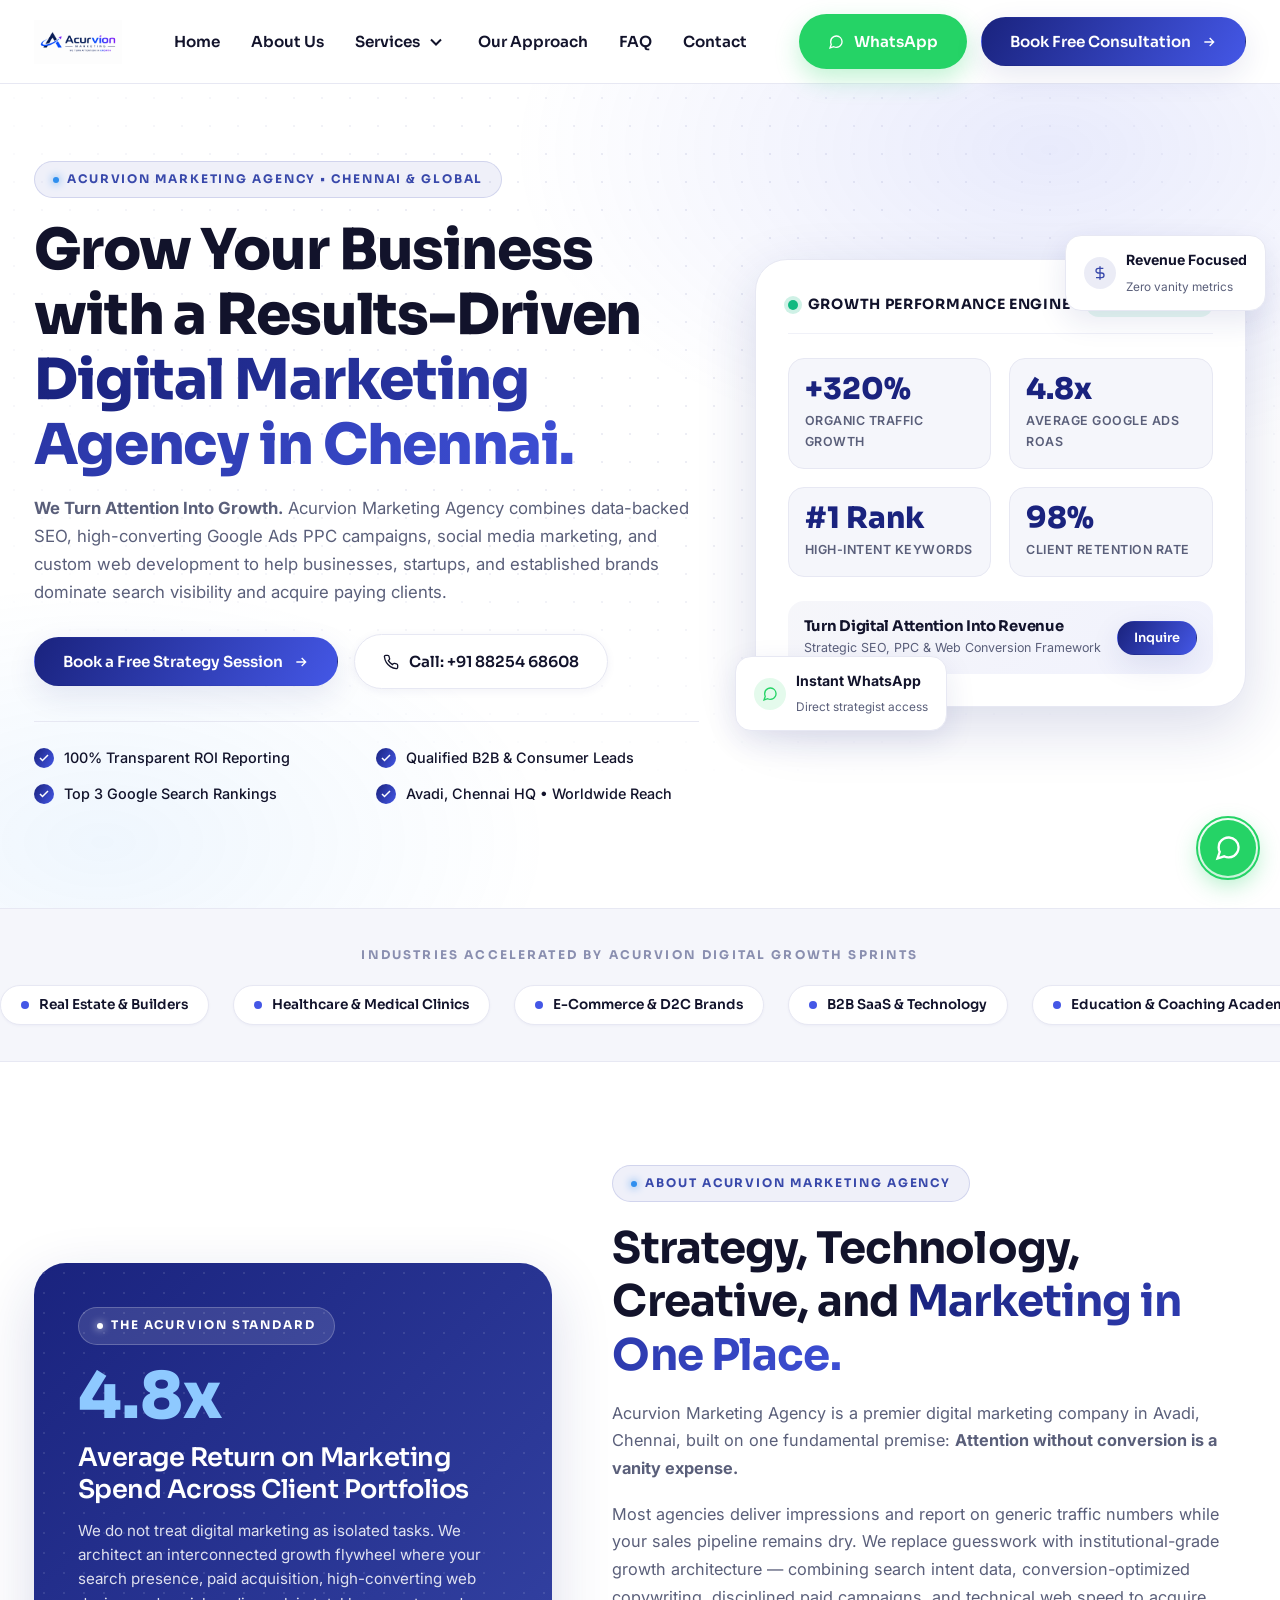
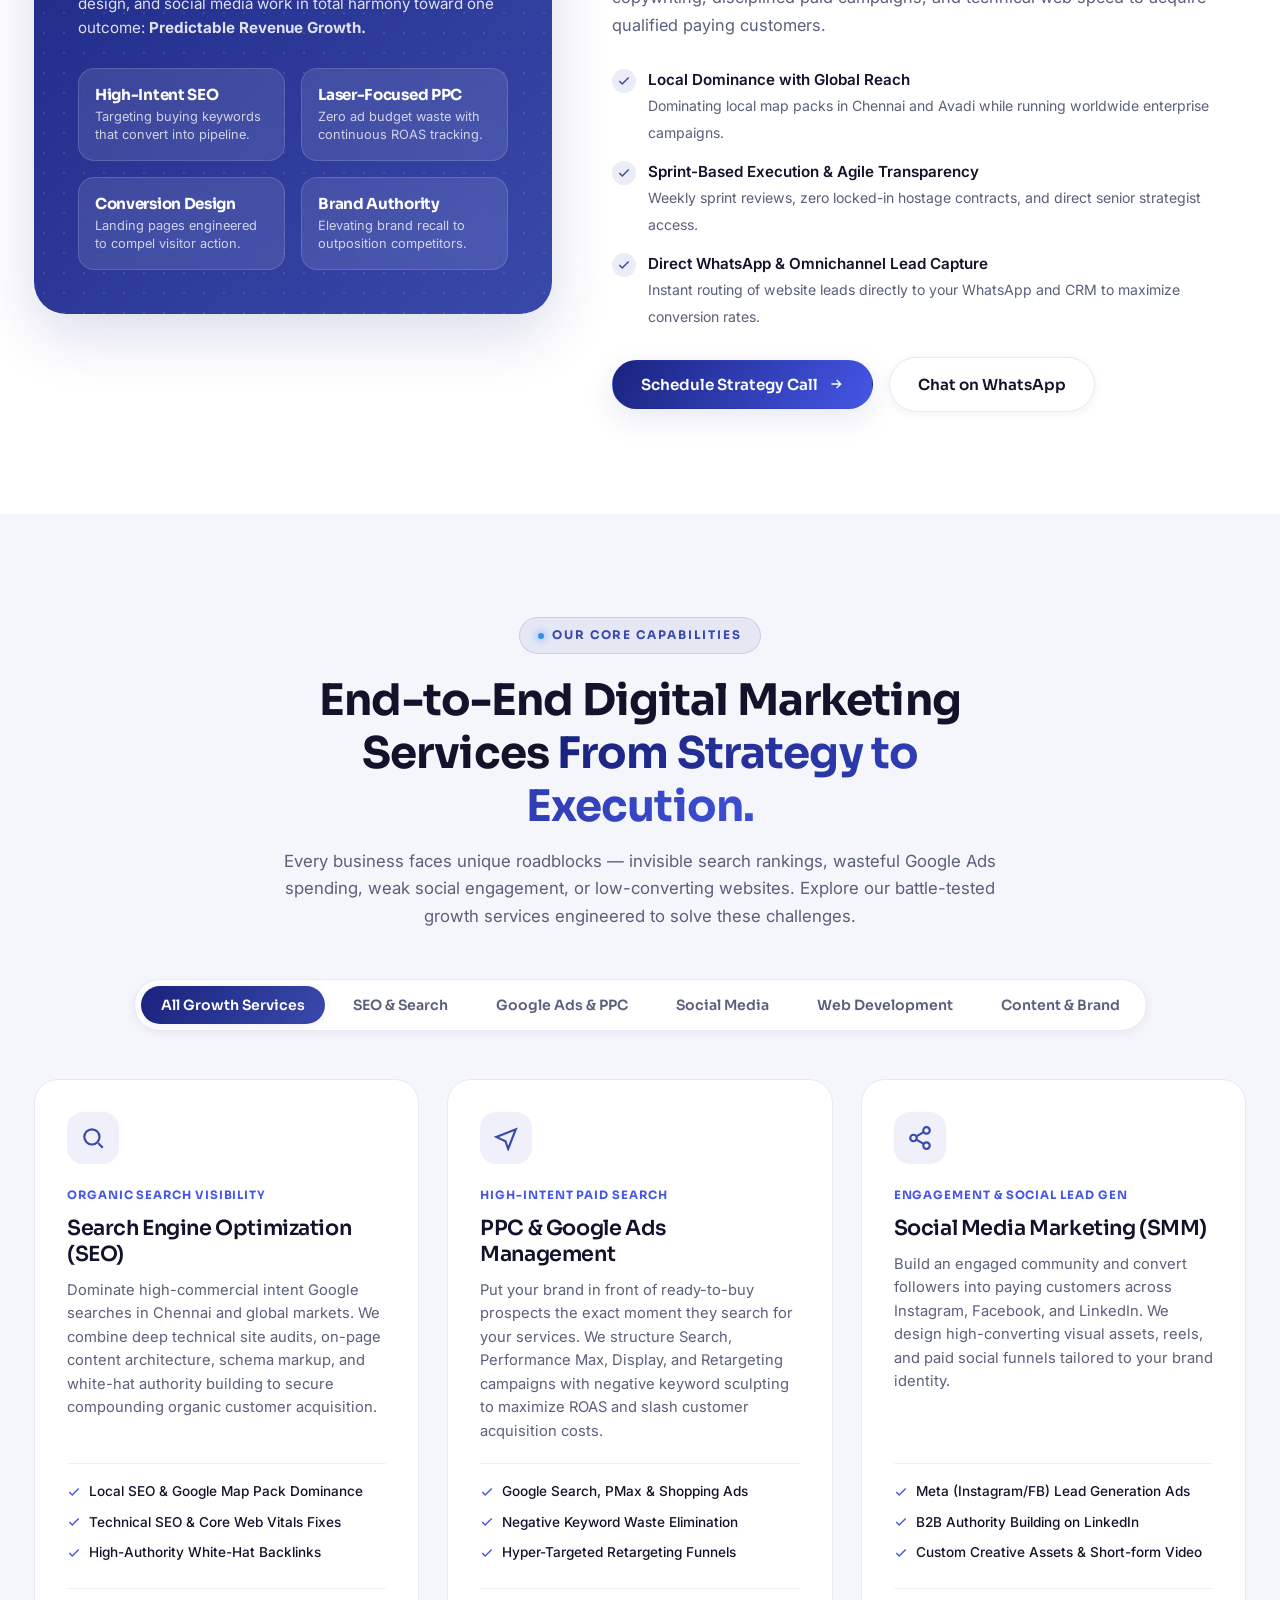
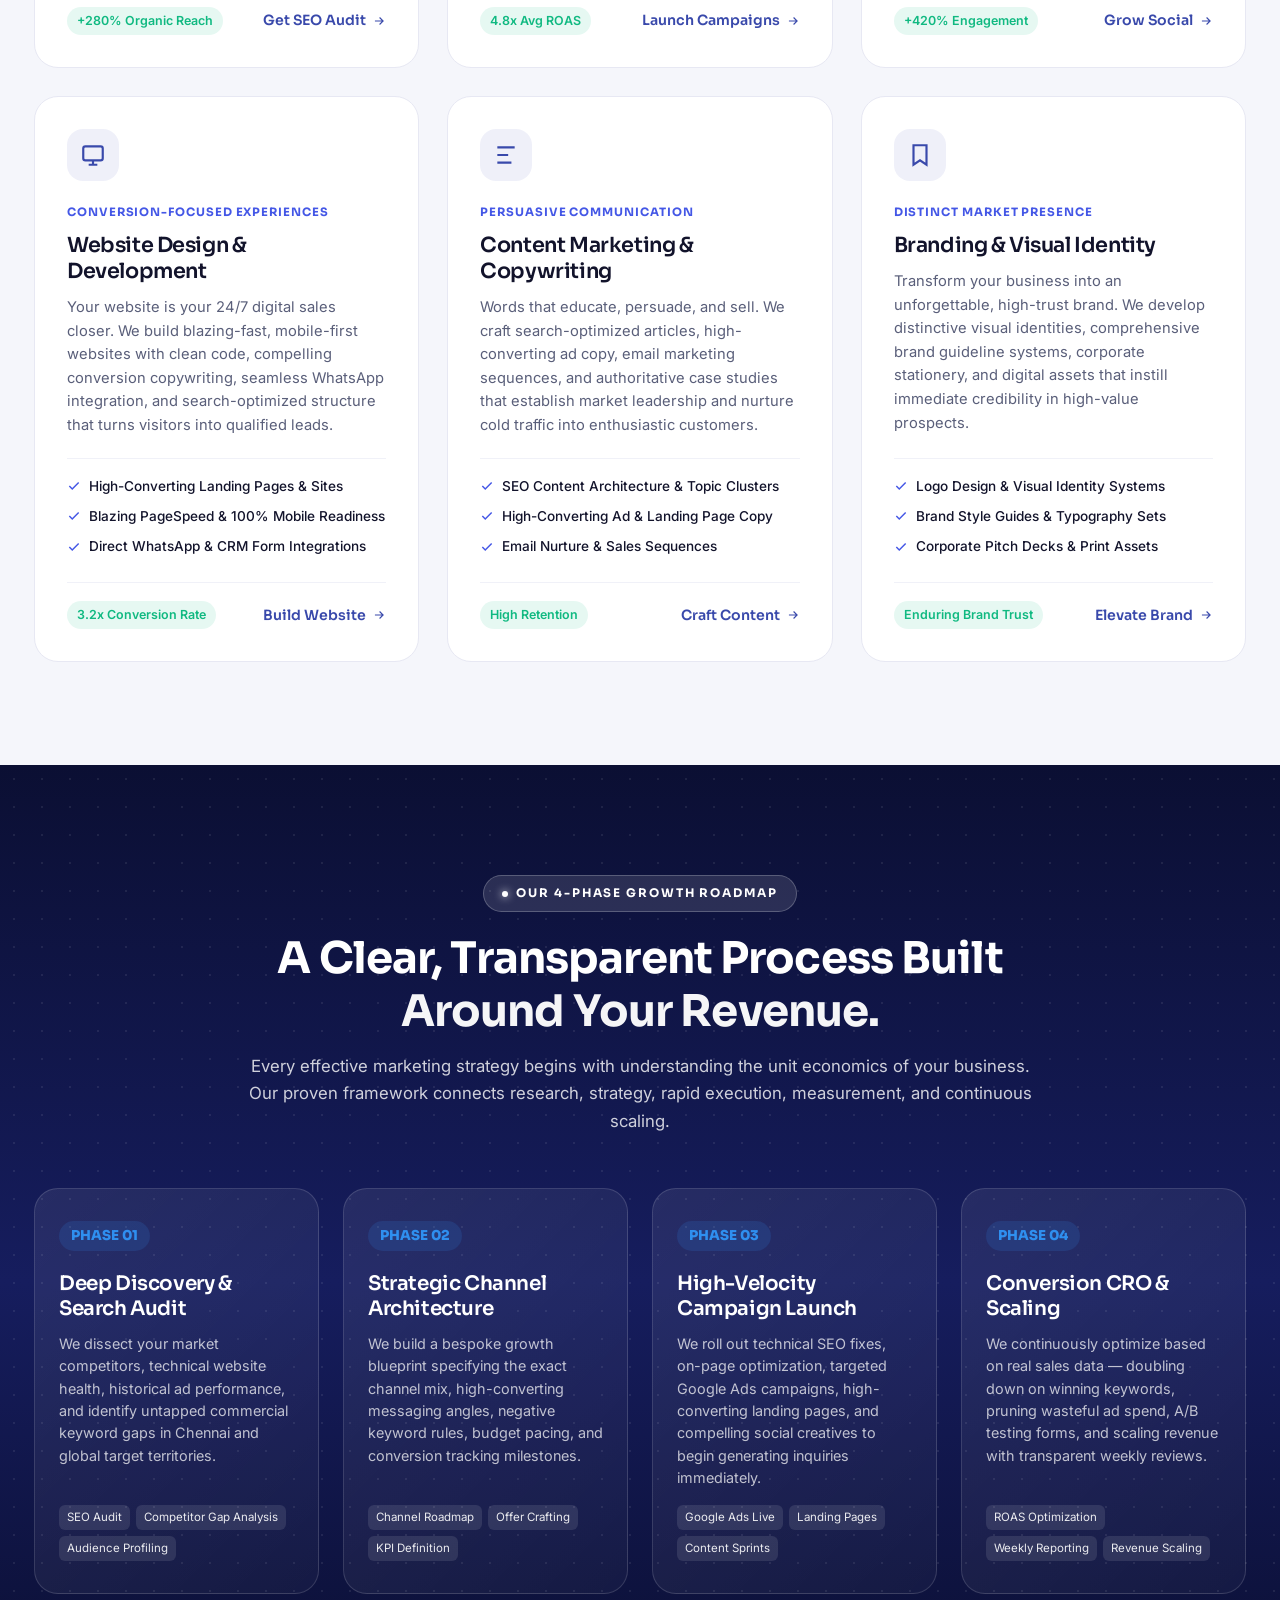
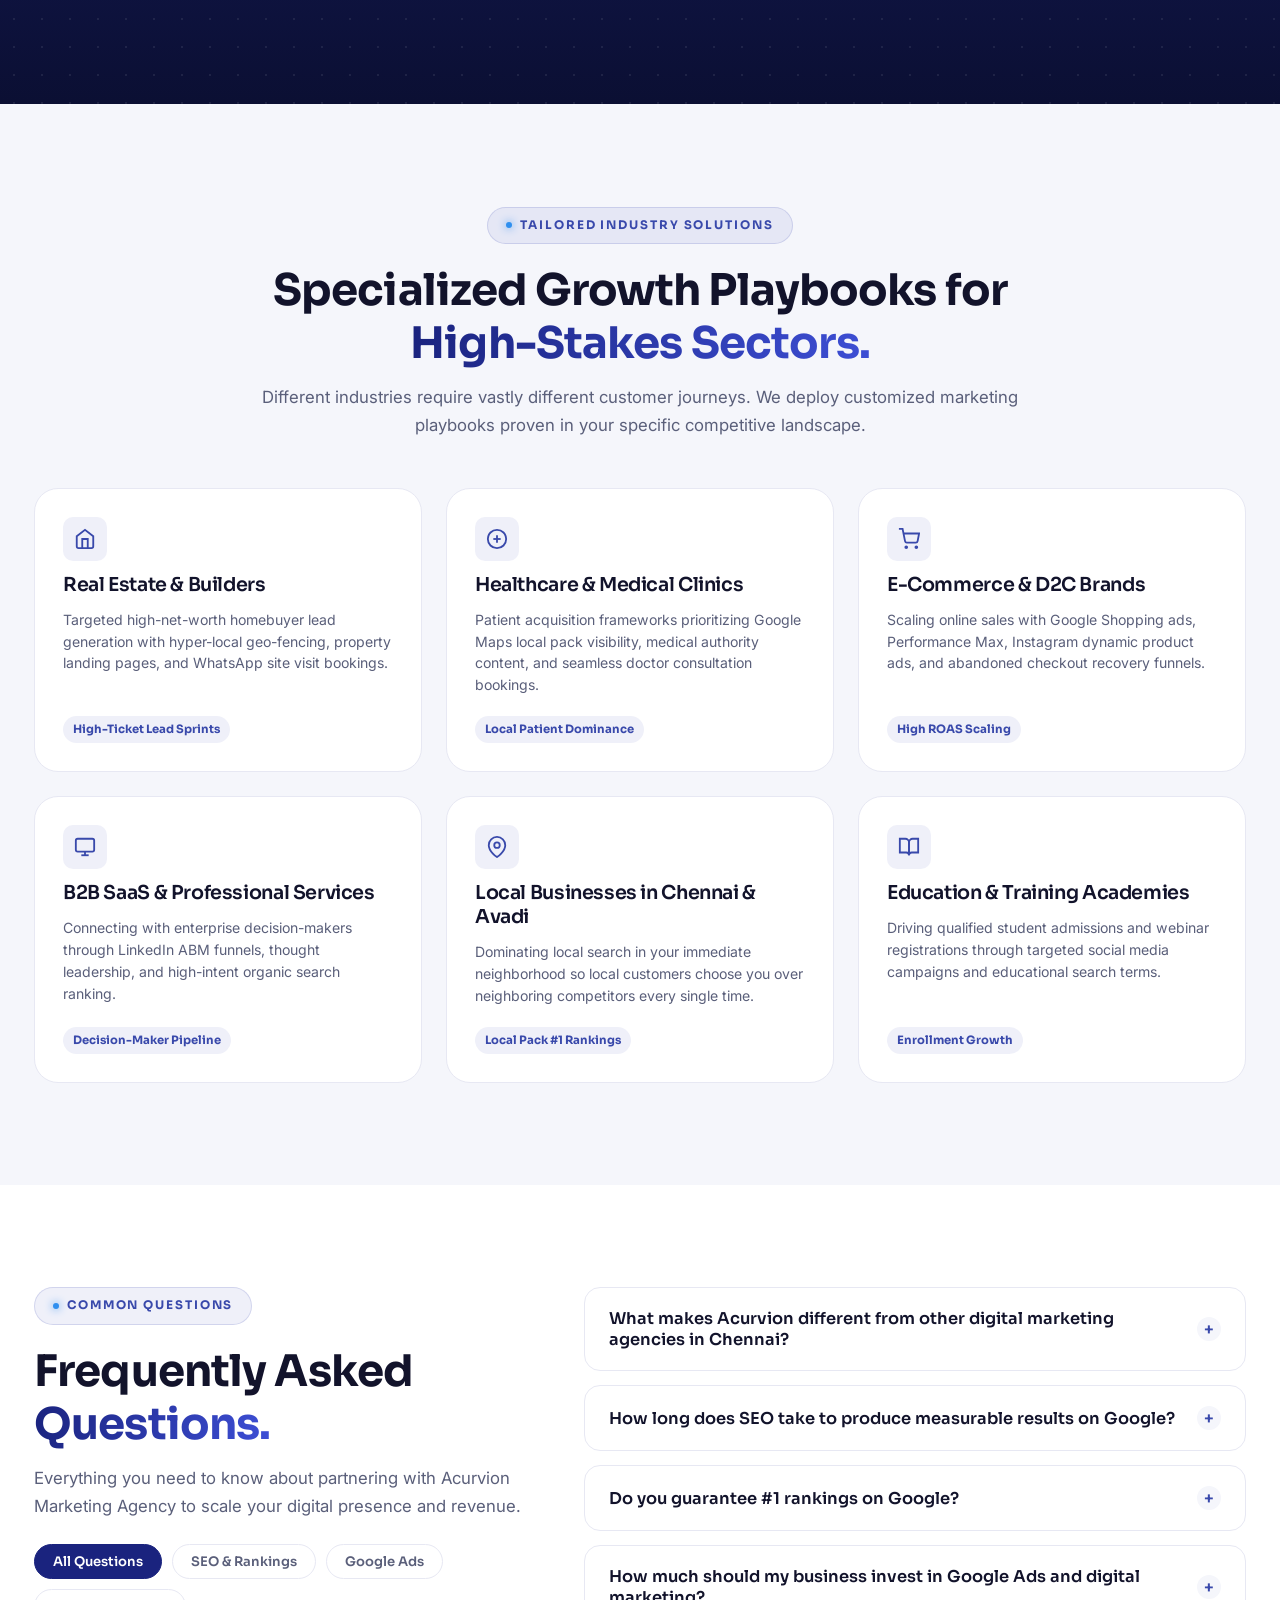
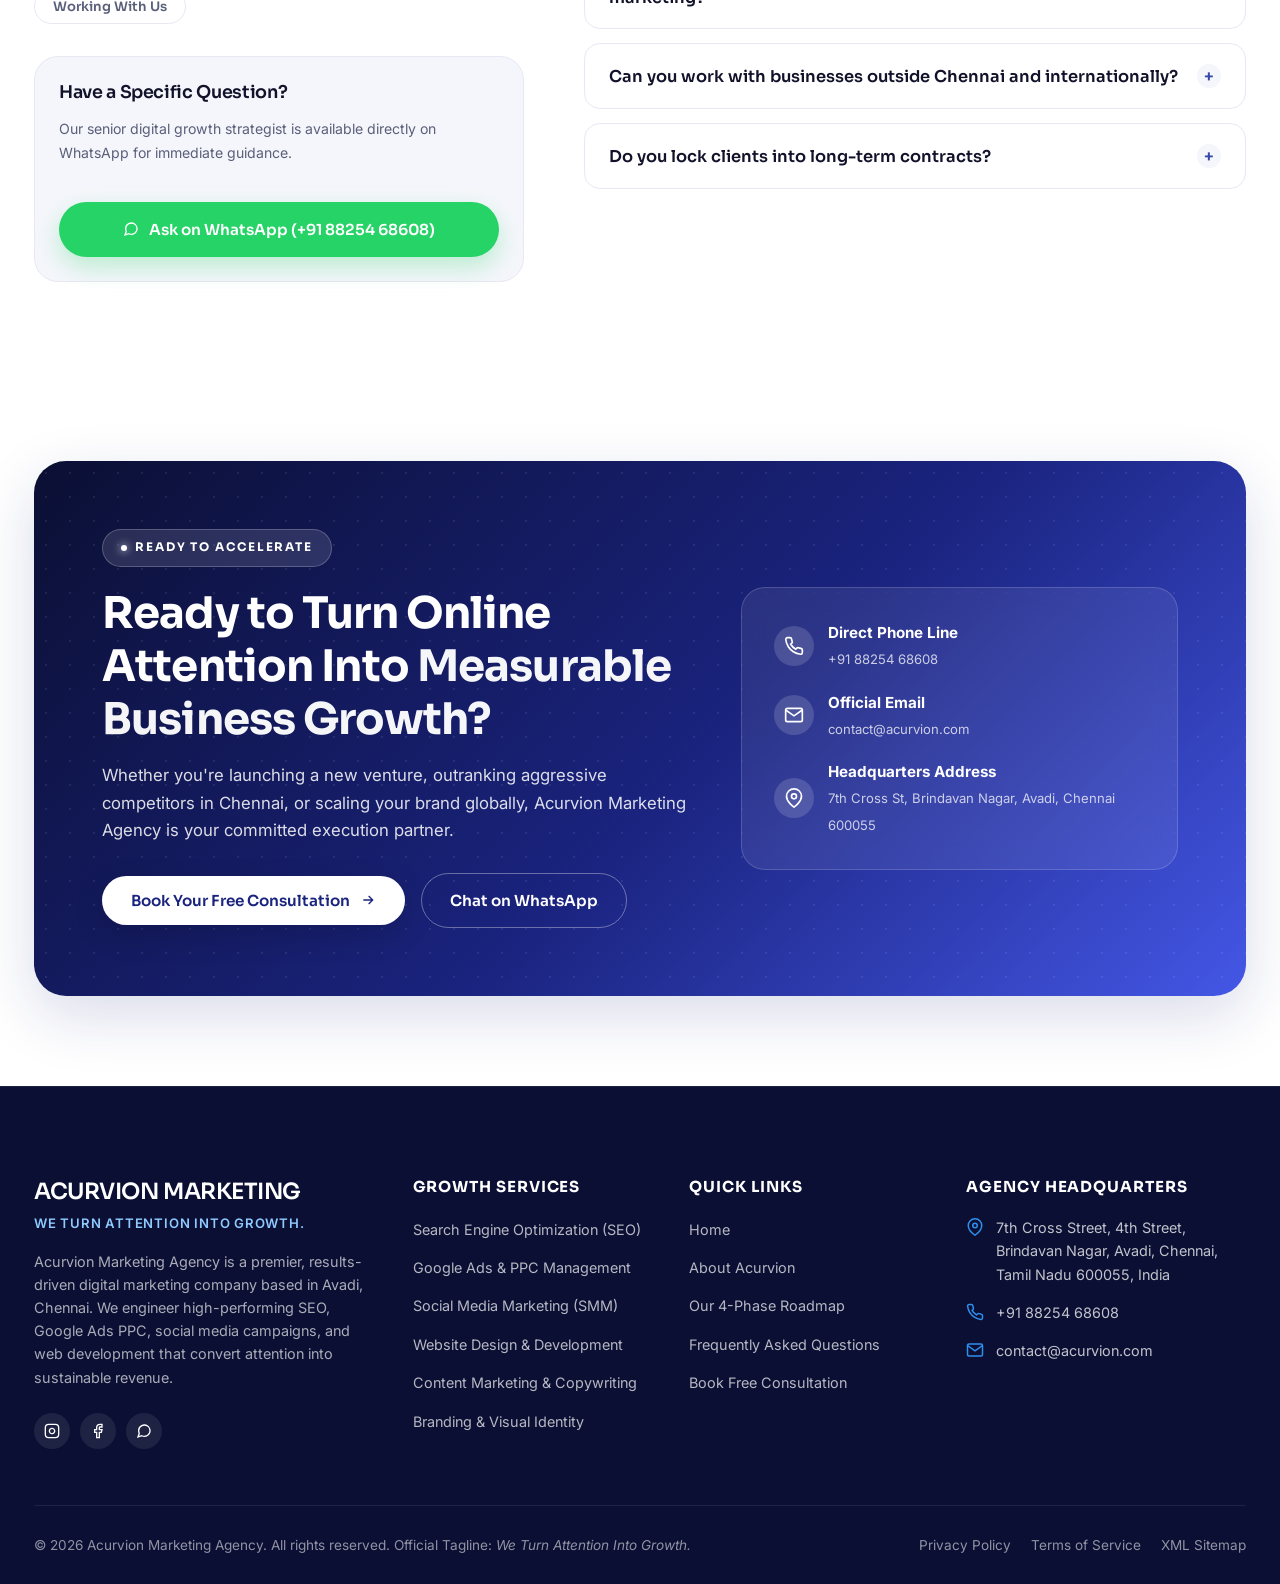
==== commit c3c1ed22: "upscale the website" ====
--- a/index.html
+++ b/index.html
@@ -54,7 +54,7 @@
     rel="stylesheet">
 
   <!-- Stylesheet -->
-  <link rel="stylesheet" href="styles.css">
+  <link rel="stylesheet" href="styles.css?v=2.2">
 
   <!-- Structured Data: Organization, LocalBusiness & FAQPage JSON-LD -->
   <script type="application/ld+json">
@@ -173,7 +173,7 @@
     <div class="container home-header-inner">
 
       <a href="https://acurvionmarketing.vercel.app/" class="home-logo" aria-label="Acurvion Marketing Agency">
-        <img src="assets/acurvion-logo.png" alt="Acurvion Marketing Agency Logo" class="home-logo-img">
+        <img src="assets/acurvion-logo.png" alt="Acurvion Marketing Agency Logo" class="home-logo-img" width="160" height="48">
       </a>
 
       <!-- Navigation Links -->
--- a/styles.css
+++ b/styles.css
@@ -78,9 +78,22 @@
   overflow-x: hidden;
 }
 
-img, svg {
+img {
   display: block;
   max-width: 100%;
+  height: auto;
+}
+
+svg {
+  display: block;
+  max-width: 100%;
+  flex-shrink: 0;
+}
+
+/* Fallback constraint for SVGs without explicit dimensions */
+svg:not([width]) {
+  width: 20px;
+  height: 20px;
 }
 
 a {
@@ -308,11 +321,14 @@
   flex-shrink: 0;
   text-decoration: none;
   line-height: 1;
+  max-width: 200px;
+  overflow: hidden;
 }
 
 .home-logo-img {
-  height: 48px;
-  max-height: 52px;
+  height: 44px;
+  max-height: 48px;
+  max-width: 180px;
   width: auto;
   object-fit: contain;
   display: block;
@@ -1558,6 +1574,12 @@
   display: flex;
   align-items: center;
   justify-content: center;
+  flex-shrink: 0;
+}
+
+.home-cta-badge-icon svg {
+  width: 20px;
+  height: 20px;
   flex-shrink: 0;
 }
 
@@ -1953,6 +1975,19 @@
 }
 
 @media (max-width: 768px) {
+  .home-logo-img {
+    height: 38px;
+    max-height: 40px;
+    max-width: 150px;
+  }
+  .home-header-actions .home-btn-primary {
+    display: none;
+  }
+  .home-float-badge-1,
+  .home-float-badge-2 {
+    position: static;
+    margin: 12px 0;
+  }
   .home-hero-checklist {
     grid-template-columns: 1fr;
   }
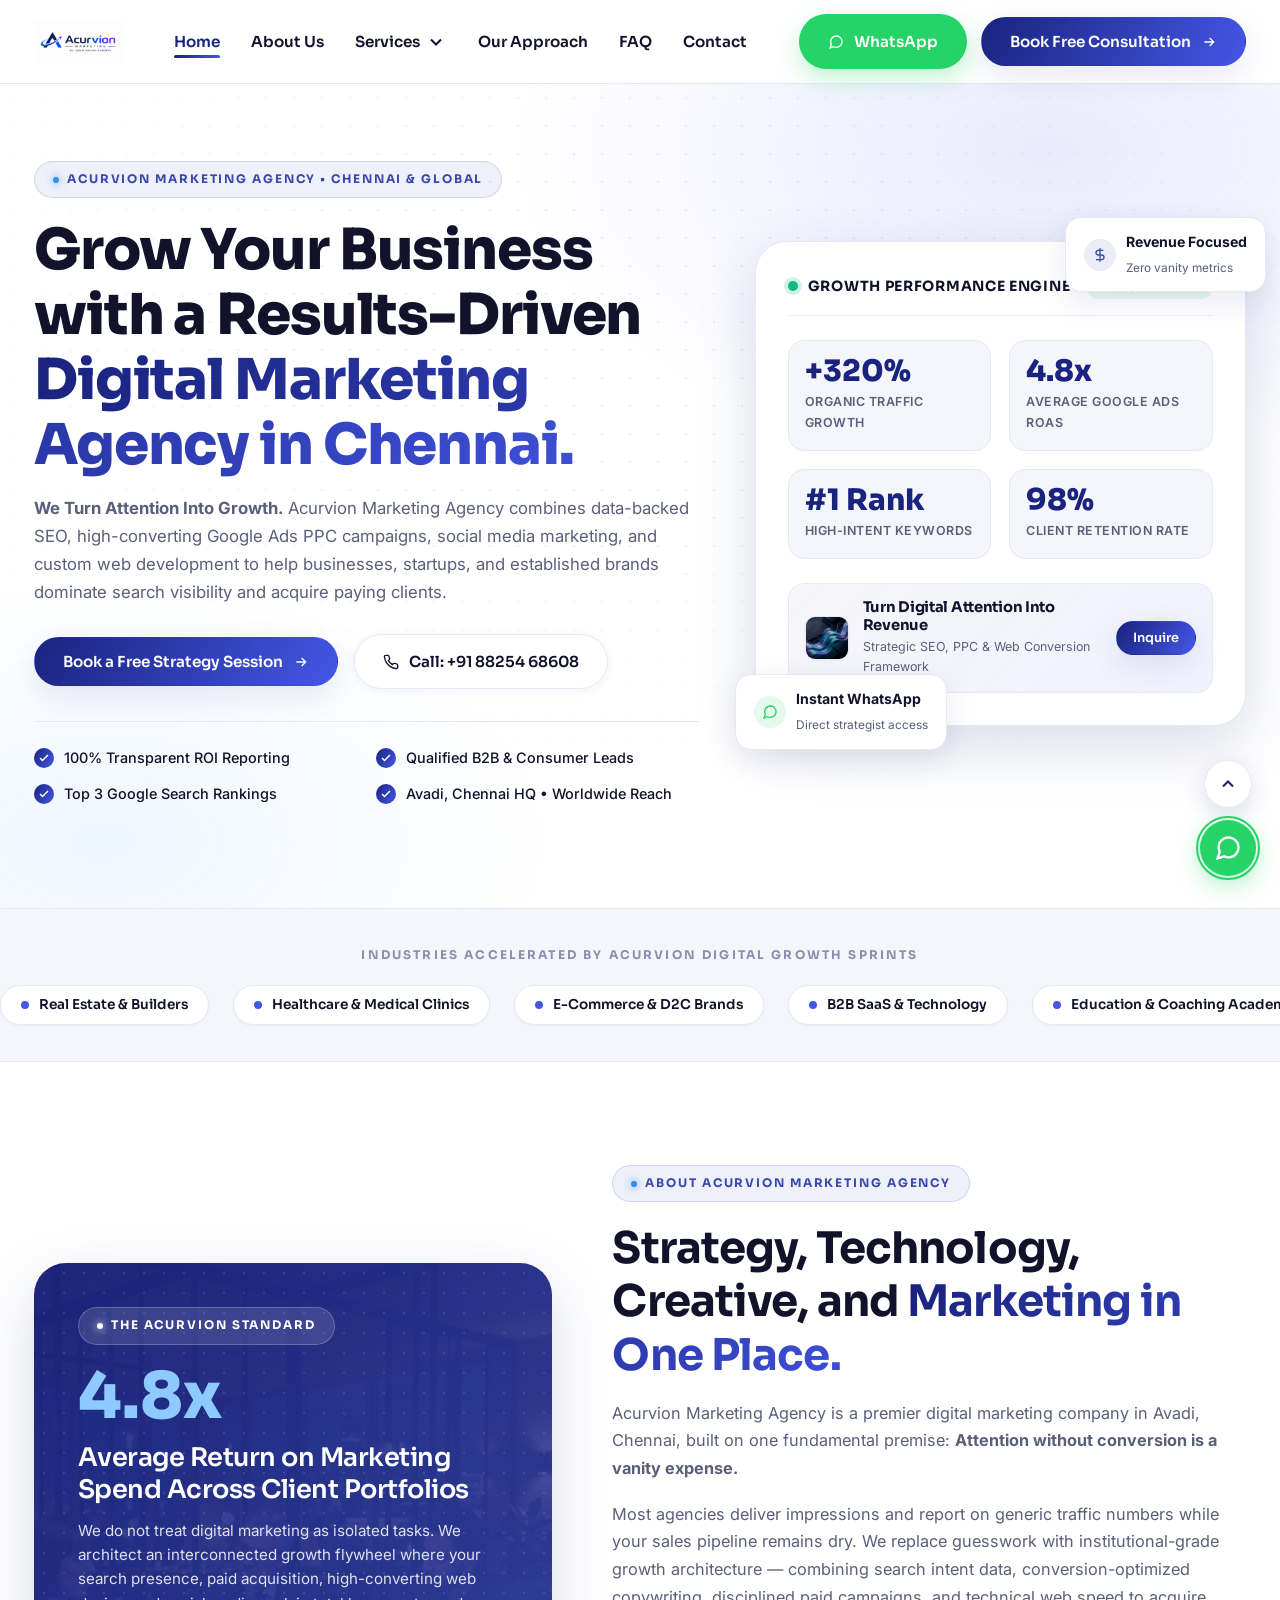
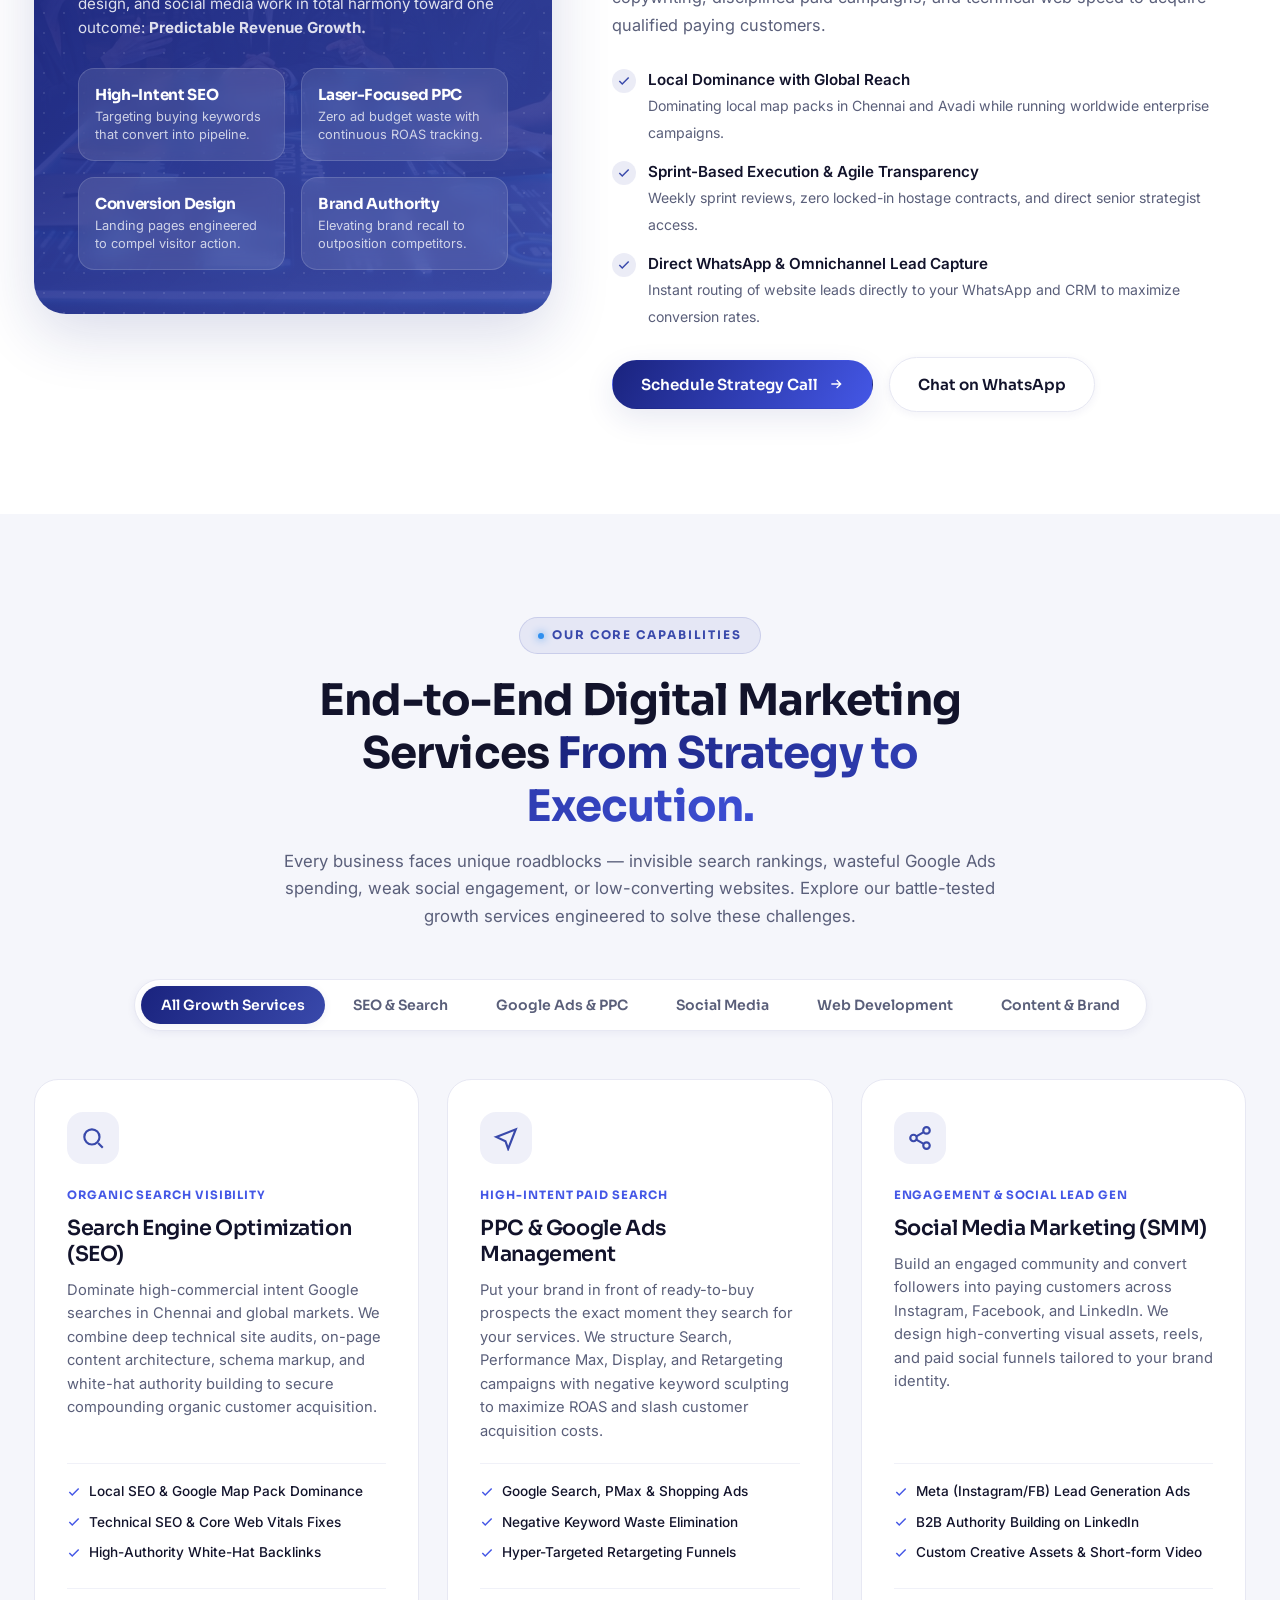
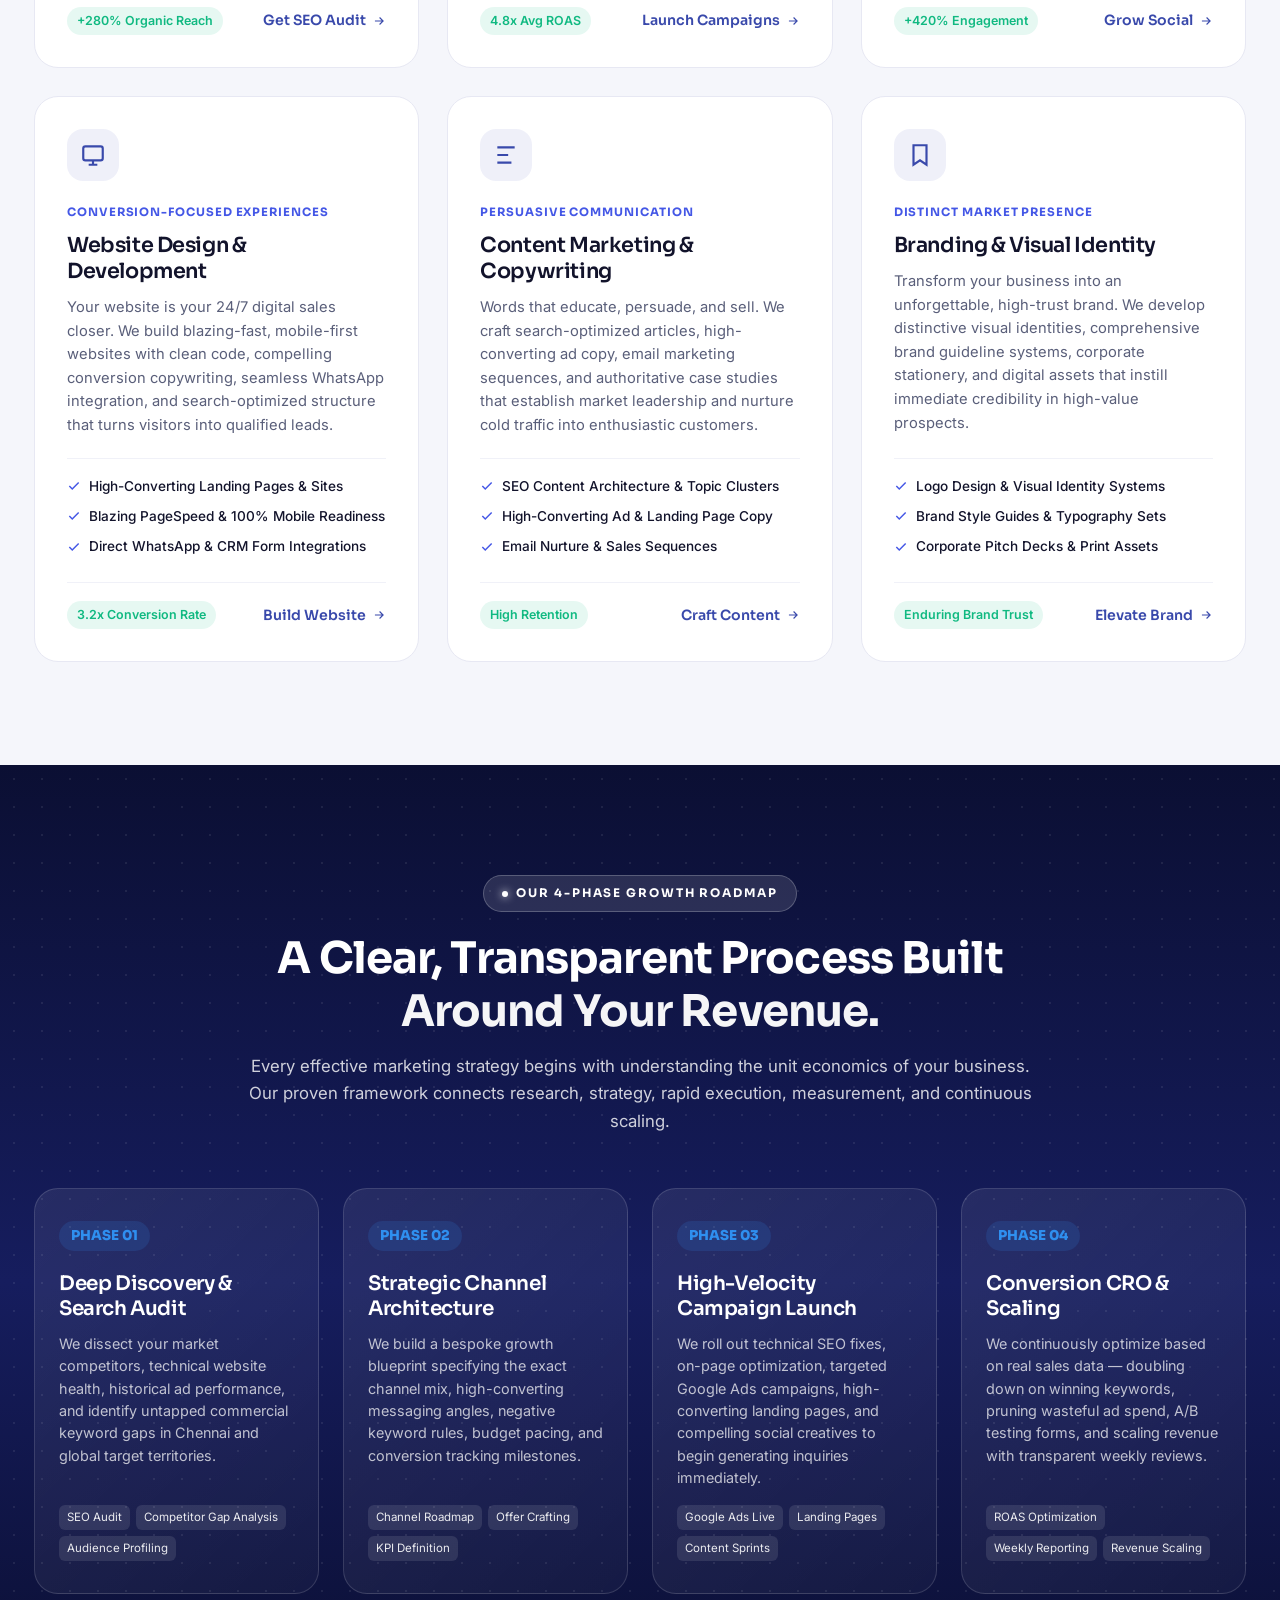
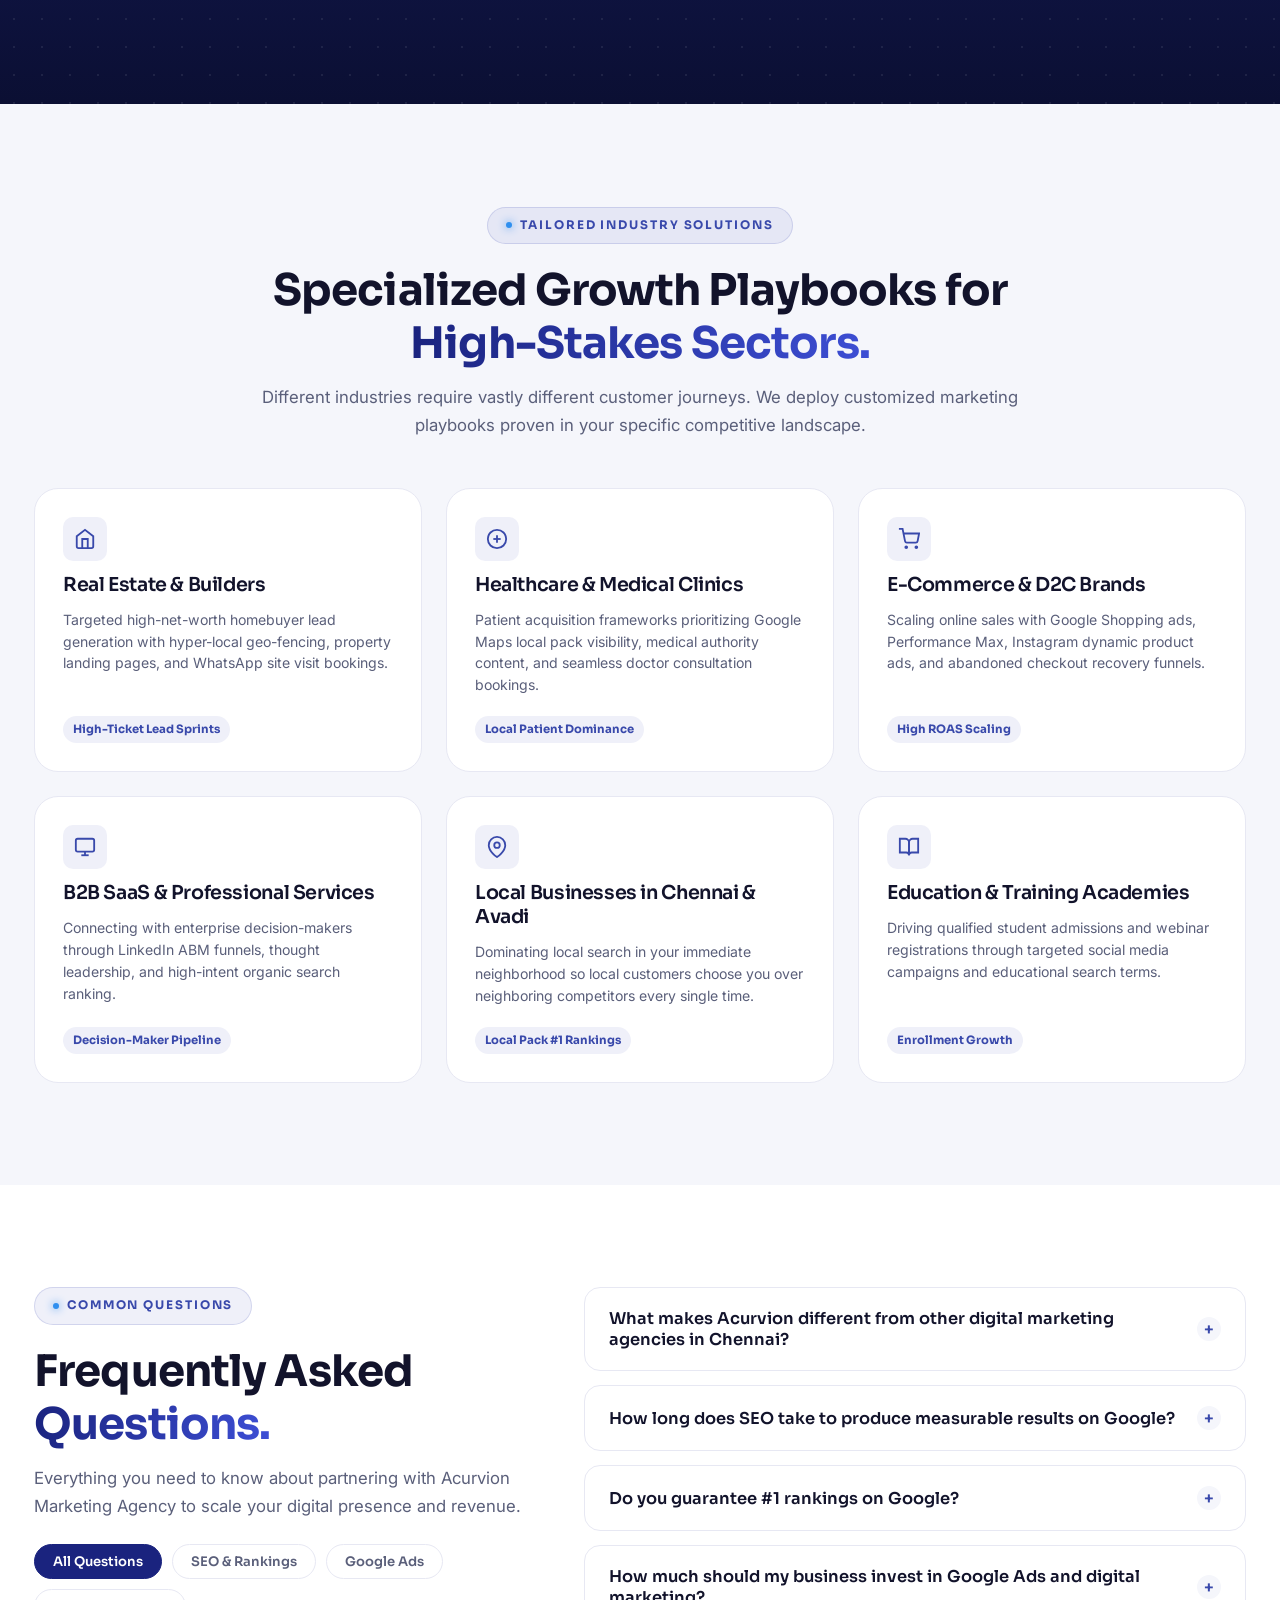
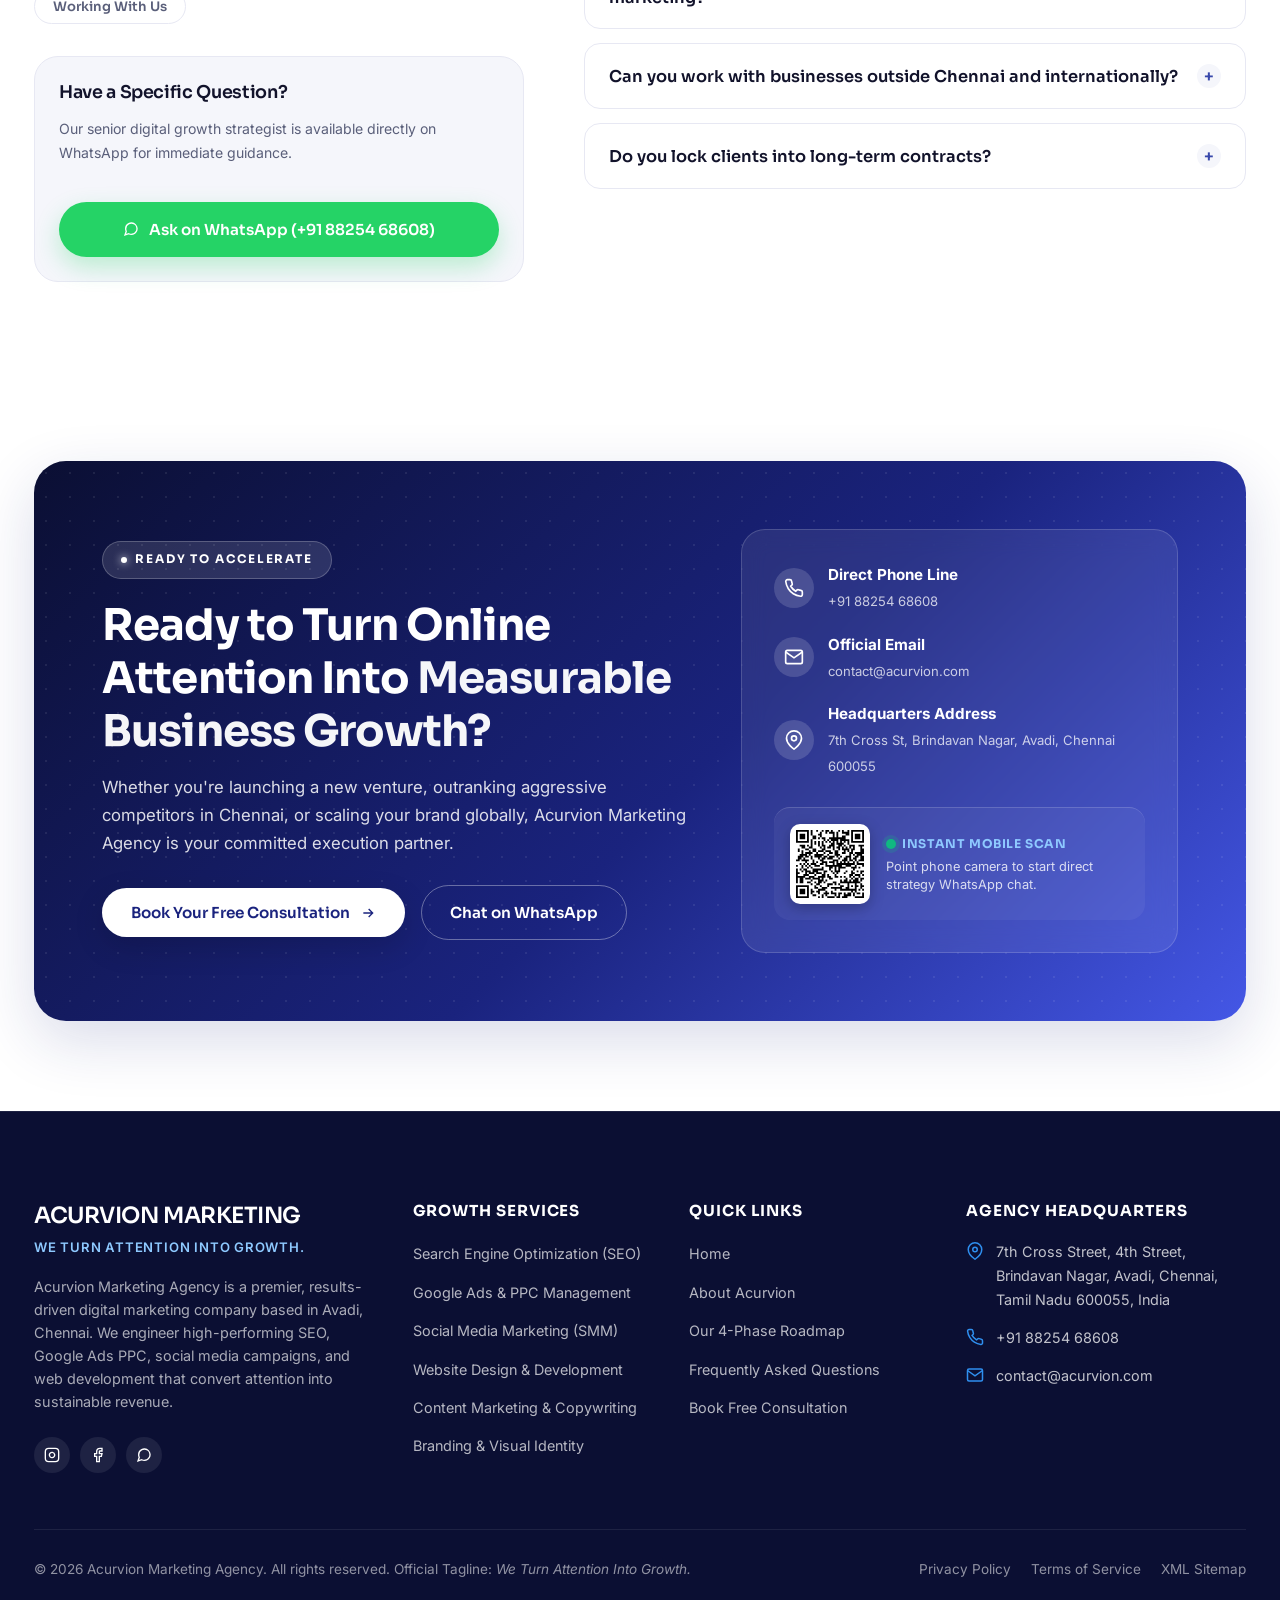
==== commit a86fe3c3: "Update changes 2" ====
--- a/index.html
+++ b/index.html
@@ -54,7 +54,7 @@
     rel="stylesheet">
 
   <!-- Stylesheet -->
-  <link rel="stylesheet" href="styles.css?v=2.2">
+  <link rel="stylesheet" href="styles.css?v=2.3">
 
   <!-- Structured Data: Organization, LocalBusiness & FAQPage JSON-LD -->
   <script type="application/ld+json">
@@ -170,6 +170,7 @@
 
   <!-- ================= HEADER (jodbs.com signature sticky navbar) ================= -->
   <header class="home-header" id="siteHeader">
+    <div class="scroll-progress-bar" id="scrollProgressBar" aria-hidden="true"></div>
     <div class="container home-header-inner">
 
       <a href="https://acurvionmarketing.vercel.app/" class="home-logo" aria-label="Acurvion Marketing Agency">
@@ -286,6 +287,23 @@
         <a href="#journey" class="home-nav-link">Our Approach</a>
         <a href="#faq" class="home-nav-link">FAQ</a>
         <a href="#contact" class="home-nav-link" data-consult-trigger>Contact</a>
+
+        <div class="home-nav-mobile-cta">
+          <button type="button" class="home-btn home-btn-primary" data-consult-trigger style="width: 100%;">
+            <span>Book Free Consultation</span>
+            <svg viewBox="0 0 24 24" fill="none" stroke="currentColor" stroke-width="2">
+              <path d="M5 12h14M13 6l6 6-6 6" />
+            </svg>
+          </button>
+          <a href="https://wa.me/918825468608?text=Hello%20Acurvion,%20I%20want%20to%20book%20a%20free%20consultation%20call."
+            class="home-btn home-btn-whatsapp" target="_blank" rel="noopener" style="width: 100%; margin-top: 10px;">
+            <svg viewBox="0 0 24 24" fill="none" stroke="currentColor" stroke-width="2">
+              <path
+                d="M21 11.5a8.38 8.38 0 01-.9 3.8 8.5 8.5 0 01-7.6 4.7 8.38 8.38 0 01-3.8-.9L3 21l1.9-5.7a8.38 8.38 0 01-.9-3.8 8.5 8.5 0 014.7-7.6 8.38 8.38 0 013.8-.9h.5a8.48 8.48 0 018 8v.5z" />
+            </svg>
+            <span>Chat on WhatsApp</span>
+          </a>
+        </div>
       </nav>
 
       <!-- Action Buttons -->
@@ -314,6 +332,7 @@
 
     </div>
   </header>
+  <div class="home-nav-backdrop" id="homeNavBackdrop" aria-hidden="true"></div>
 
   <main>
     <!-- ================= HERO SECTION (jodbs.com signature visual style) ================= -->
@@ -414,6 +433,9 @@
             </div>
 
             <div class="home-chart-preview">
+              <div class="home-chart-media">
+                <img src="assets/hero-data-stream.jpg" alt="Acurvion Data Stream Engine" class="home-chart-img" width="48" height="48" loading="lazy">
+              </div>
               <div class="home-chart-text">
                 <h5>Turn Digital Attention Into Revenue</h5>
                 <p>Strategic SEO, PPC &amp; Web Conversion Framework</p>
@@ -1216,6 +1238,20 @@
                 <span>7th Cross St, Brindavan Nagar, Avadi, Chennai 600055</span>
               </div>
             </div>
+
+            <!-- Instant WhatsApp QR Code -->
+            <div class="home-cta-qr-box">
+              <div class="home-cta-qr-frame">
+                <img src="assets/Acurvion-QR-Code.svg" alt="Scan to connect with Acurvion on WhatsApp" class="home-cta-qr-img" width="80" height="80">
+              </div>
+              <div class="home-cta-qr-info">
+                <div class="home-cta-qr-badge">
+                  <span class="home-pulse-dot"></span>
+                  <span>Instant Mobile Scan</span>
+                </div>
+                <p>Point phone camera to start direct strategy WhatsApp chat.</p>
+              </div>
+            </div>
           </div>
         </div>
       </div>
@@ -1333,6 +1369,11 @@
 
   <!-- ================= FLOATING ACTION BUTTONS ================= -->
   <aside class="floating-actions" aria-label="Instant Contact Options">
+    <button type="button" id="scrollTopBtn" class="floating-scroll-top" aria-label="Scroll back to top">
+      <svg viewBox="0 0 24 24" fill="none" stroke="currentColor" stroke-width="2.5" width="20" height="20">
+        <path d="M18 15l-6-6-6 6"/>
+      </svg>
+    </button>
     <a href="https://wa.me/918825468608?text=Hello%20Acurvion,%20I%20would%20like%20to%20discuss%20a%20digital%20marketing%20strategy%20for%20my%20business."
       class="floating-whatsapp-btn" target="_blank" rel="noopener" aria-label="Chat Directly on WhatsApp">
       <span class="floating-pulse"></span>
@@ -1347,55 +1388,63 @@
   <div class="modal-overlay" id="consultModal" role="dialog" aria-modal="true" aria-labelledby="modalTitle">
     <div class="modal-dialog">
       <button class="modal-close-btn" id="closeConsultModal" aria-label="Close modal">&times;</button>
-      <div class="modal-header">
-        <span class="home-eyebrow" style="margin-bottom: 12px;">FREE 30-MIN STRATEGY CALL</span>
-        <h3 id="modalTitle">Book Your Digital Growth Session</h3>
-        <p>Speak directly with our lead growth strategist. No high-pressure sales — just actionable insights to scale
-          your search presence and inbound leads.</p>
+      
+      <div id="modalFormContainer">
+        <div class="modal-header">
+          <span class="home-eyebrow" style="margin-bottom: 12px;">FREE 30-MIN STRATEGY CALL</span>
+          <h3 id="modalTitle">Book Your Digital Growth Session</h3>
+          <p>Speak directly with our lead growth strategist. No high-pressure sales — just actionable insights to scale
+            your search presence and inbound leads.</p>
+        </div>
+
+        <form id="consultForm" class="modal-form" novalidate>
+          <div class="form-group">
+            <label for="consultName">Your Full Name *</label>
+            <input type="text" id="consultName" class="form-control" placeholder="e.g. Mohammed Ajmal" required>
+            <span class="form-error-msg" id="nameError">Please enter your name</span>
+          </div>
+
+          <div class="form-group">
+            <label for="consultPhone">Phone / WhatsApp Number *</label>
+            <input type="tel" id="consultPhone" class="form-control" placeholder="e.g. +91 88254 68608" required>
+            <span class="form-error-msg" id="phoneError">Please enter a valid phone number (min 7 digits)</span>
+          </div>
+
+          <div class="form-group">
+            <label for="consultEmail">Business Email Address *</label>
+            <input type="email" id="consultEmail" class="form-control" placeholder="e.g. ajmal@company.com" required>
+            <span class="form-error-msg" id="emailError">Please enter a valid email address</span>
+          </div>
+
+          <div class="form-group">
+            <label for="modalService">Primary Service Needed *</label>
+            <select id="modalService" class="form-control" required>
+              <option value="Search Engine Optimization (SEO)">Search Engine Optimization (SEO)</option>
+              <option value="Google Ads & PPC Management">Google Ads &amp; PPC Management</option>
+              <option value="Social Media Marketing">Social Media Marketing</option>
+              <option value="Website Design & Development">Website Design &amp; Development</option>
+              <option value="Content Marketing & Copywriting">Content Marketing &amp; Copywriting</option>
+              <option value="Branding & Visual Identity">Branding &amp; Visual Identity</option>
+              <option value="Full Omnichannel Growth Package">Full Omnichannel Growth Package</option>
+            </select>
+          </div>
+
+          <div class="form-group">
+            <label for="consultNotes">Tell Us About Your Project &amp; Goals</label>
+            <textarea id="consultNotes" class="form-control"
+              placeholder="What is your website URL? What are your target revenue or lead goals?"></textarea>
+          </div>
+
+          <button type="submit" id="consultSubmitBtn" class="home-btn home-btn-primary" style="width: 100%; margin-top: 8px;">
+            <span>Reserve Strategy Session</span>
+            <svg viewBox="0 0 24 24" fill="none" stroke="currentColor" stroke-width="2">
+              <path d="M5 12h14M13 6l6 6-6 6" />
+            </svg>
+          </button>
+        </form>
       </div>
 
-      <form id="consultForm" class="modal-form">
-        <div class="form-group">
-          <label for="consultName">Your Full Name *</label>
-          <input type="text" id="consultName" class="form-control" placeholder="e.g. Mohammed Ajmal" required>
-        </div>
-
-        <div class="form-group">
-          <label for="consultPhone">Phone / WhatsApp Number *</label>
-          <input type="tel" id="consultPhone" class="form-control" placeholder="e.g. +91 88254 68608" required>
-        </div>
-
-        <div class="form-group">
-          <label for="consultEmail">Business Email Address *</label>
-          <input type="email" id="consultEmail" class="form-control" placeholder="e.g. ajmal@company.com" required>
-        </div>
-
-        <div class="form-group">
-          <label for="modalService">Primary Service Needed *</label>
-          <select id="modalService" class="form-control" required>
-            <option value="Search Engine Optimization (SEO)">Search Engine Optimization (SEO)</option>
-            <option value="Google Ads & PPC Management">Google Ads &amp; PPC Management</option>
-            <option value="Social Media Marketing">Social Media Marketing</option>
-            <option value="Website Design & Development">Website Design &amp; Development</option>
-            <option value="Content Marketing & Copywriting">Content Marketing &amp; Copywriting</option>
-            <option value="Branding & Visual Identity">Branding &amp; Visual Identity</option>
-            <option value="Full Omnichannel Growth Package">Full Omnichannel Growth Package</option>
-          </select>
-        </div>
-
-        <div class="form-group">
-          <label for="consultNotes">Tell Us About Your Project &amp; Goals</label>
-          <textarea id="consultNotes" class="form-control"
-            placeholder="What is your website URL? What are your target revenue or lead goals?"></textarea>
-        </div>
-
-        <button type="submit" class="home-btn home-btn-primary" style="width: 100%; margin-top: 8px;">
-          <span>Reserve Strategy Session</span>
-          <svg viewBox="0 0 24 24" fill="none" stroke="currentColor" stroke-width="2">
-            <path d="M5 12h14M13 6l6 6-6 6" />
-          </svg>
-        </button>
-      </form>
+      <div id="modalSuccessContainer" style="display: none;"></div>
     </div>
   </div>
 
--- a/styles.css
+++ b/styles.css
@@ -140,6 +140,17 @@
 @keyframes homeGradientShift {
   0%, 100% { background-position: 0% 50%; }
   50% { background-position: 100% 50%; }
+}
+
+@keyframes fadeIn {
+  from {
+    opacity: 0;
+    transform: translateY(10px);
+  }
+  to {
+    opacity: 1;
+    transform: translateY(0);
+  }
 }
 
 .home-eyebrow {
@@ -308,6 +319,18 @@
   box-shadow: 0 4px 24px rgba(16, 20, 74, 0.08);
 }
 
+.scroll-progress-bar {
+  position: absolute;
+  top: 0;
+  left: 0;
+  height: 3px;
+  width: 0%;
+  background: linear-gradient(90deg, var(--accent-cyan), var(--accent-blue) 50%, var(--secondary));
+  z-index: 999;
+  transition: width 0.1s linear;
+  box-shadow: 0 0 8px rgba(68, 87, 230, 0.4);
+}
+
 .home-header-inner {
   display: flex;
   align-items: center;
@@ -369,6 +392,22 @@
 .home-nav-link:hover,
 .home-dd-toggle:hover {
   color: var(--secondary);
+}
+
+.home-nav-link.active {
+  color: var(--primary);
+  position: relative;
+}
+
+.home-nav-link.active::after {
+  content: "";
+  position: absolute;
+  bottom: 4px;
+  left: 4px;
+  right: 4px;
+  height: 2.5px;
+  background: linear-gradient(90deg, var(--primary), var(--accent-blue));
+  border-radius: var(--radius-full);
 }
 
 .home-nav-item {
@@ -508,6 +547,36 @@
   transition: all var(--transition-fast);
 }
 
+.home-nav-toggle.open span:nth-child(1) {
+  transform: translateY(7px) rotate(45deg);
+}
+
+.home-nav-toggle.open span:nth-child(2) {
+  opacity: 0;
+  transform: scale(0);
+}
+
+.home-nav-toggle.open span:nth-child(3) {
+  transform: translateY(-7px) rotate(-45deg);
+}
+
+.home-nav-backdrop {
+  position: fixed;
+  inset: 0;
+  background: rgba(11, 15, 51, 0.45);
+  backdrop-filter: blur(4px);
+  -webkit-backdrop-filter: blur(4px);
+  z-index: 240;
+  opacity: 0;
+  visibility: hidden;
+  transition: opacity var(--transition-fast), visibility var(--transition-fast);
+}
+
+.home-nav-backdrop.open {
+  opacity: 1;
+  visibility: visible;
+}
+
 /* ==========================================================================
    HERO SECTION (jodbs.com signature radial glow + dot grid)
    ========================================================================== */
@@ -702,11 +771,33 @@
 
 .home-chart-preview {
   background: linear-gradient(135deg, rgba(26, 35, 126, 0.04), rgba(68, 87, 230, 0.08));
+  border: 1px solid var(--border);
   border-radius: var(--radius-md);
-  padding: 16px;
-  display: flex;
-  align-items: center;
-  justify-content: space-between;
+  padding: 14px 16px;
+  display: flex;
+  align-items: center;
+  gap: 14px;
+}
+
+.home-chart-media {
+  width: 44px;
+  height: 44px;
+  border-radius: var(--radius-sm);
+  overflow: hidden;
+  flex-shrink: 0;
+  border: 1px solid var(--border);
+  box-shadow: var(--shadow-xs);
+}
+
+.home-chart-img {
+  width: 100%;
+  height: 100%;
+  object-fit: cover;
+  display: block;
+}
+
+.home-chart-text {
+  flex-grow: 1;
 }
 
 .home-chart-text h5 {
@@ -849,7 +940,7 @@
 }
 
 .home-strategy-card {
-  background: linear-gradient(135deg, var(--primary), var(--secondary));
+  background: linear-gradient(135deg, rgba(26, 35, 126, 0.94), rgba(57, 73, 171, 0.90)), url('assets/executive-boardroom.jpg') center/cover no-repeat;
   border-radius: var(--radius-xl);
   padding: 44px;
   color: #ffffff;
@@ -1594,6 +1685,62 @@
   color: rgba(255, 255, 255, 0.75);
 }
 
+.home-cta-qr-box {
+  margin-top: 10px;
+  padding-top: 18px;
+  border-top: 1px solid rgba(255, 255, 255, 0.16);
+  display: flex;
+  align-items: center;
+  gap: 16px;
+  background: rgba(255, 255, 255, 0.05);
+  padding: 16px;
+  border-radius: var(--radius-md);
+}
+
+.home-cta-qr-frame {
+  width: 80px;
+  height: 80px;
+  background: #ffffff;
+  padding: 6px;
+  border-radius: var(--radius-sm);
+  display: flex;
+  align-items: center;
+  justify-content: center;
+  flex-shrink: 0;
+  box-shadow: 0 4px 14px rgba(0, 0, 0, 0.25);
+}
+
+.home-cta-qr-img {
+  width: 100%;
+  height: 100%;
+  display: block;
+}
+
+.home-cta-qr-info {
+  display: flex;
+  flex-direction: column;
+  gap: 4px;
+}
+
+.home-cta-qr-badge {
+  display: inline-flex;
+  align-items: center;
+  gap: 6px;
+  font-family: var(--font-head);
+  font-size: 0.76rem;
+  font-weight: 700;
+  color: var(--accent-glow);
+  text-transform: uppercase;
+  letter-spacing: 0.05em;
+}
+
+.home-cta-qr-info p {
+  font-size: 0.8rem;
+  color: rgba(255, 255, 255, 0.8);
+  line-height: 1.4;
+  margin: 0;
+}
+
 /* ==========================================================================
    FOOTER (Modern Multi-column Layout matching jodbs.com)
    ========================================================================== */
@@ -1739,7 +1886,40 @@
   z-index: 150;
   display: flex;
   flex-direction: column;
+  align-items: center;
   gap: 12px;
+}
+
+.floating-scroll-top {
+  width: 48px;
+  height: 48px;
+  border-radius: 50%;
+  background: #ffffff;
+  border: 1px solid var(--border);
+  color: var(--primary);
+  display: flex;
+  align-items: center;
+  justify-content: center;
+  cursor: pointer;
+  box-shadow: 0 8px 24px rgba(26, 35, 126, 0.15);
+  opacity: 0;
+  visibility: hidden;
+  transform: translateY(14px);
+  transition: all var(--transition-fast);
+}
+
+.floating-scroll-top.visible {
+  opacity: 1;
+  visibility: visible;
+  transform: translateY(0);
+}
+
+.floating-scroll-top:hover {
+  background: var(--primary);
+  color: #ffffff;
+  border-color: var(--primary);
+  transform: translateY(-3px);
+  box-shadow: 0 12px 28px rgba(26, 35, 126, 0.25);
 }
 
 .floating-whatsapp-btn {
@@ -1757,7 +1937,7 @@
 }
 
 .floating-whatsapp-btn:hover {
-  transform: scale(1.1);
+  transform: scale(1.08);
   box-shadow: 0 12px 30px rgba(37, 211, 102, 0.5);
   color: #ffffff;
 }
@@ -1898,6 +2078,28 @@
   min-height: 90px;
 }
 
+.form-error-msg {
+  display: none;
+  font-size: 0.78rem;
+  color: #e53935;
+  font-weight: 500;
+  margin-top: 2px;
+}
+
+.form-group.has-error .form-control {
+  border-color: #e53935;
+  background: #fff8f8;
+  box-shadow: 0 0 0 3px rgba(229, 57, 53, 0.15);
+}
+
+.form-group.has-error .form-error-msg {
+  display: block;
+}
+
+.home-nav-mobile-cta {
+  display: none;
+}
+
 /* ==========================================================================
    RESPONSIVE MEDIA QUERIES
    ========================================================================== */
@@ -1928,6 +2130,15 @@
   }
   .home-footer-grid {
     grid-template-columns: repeat(2, 1fr);
+  }
+}
+
+@media (max-width: 1200px) {
+  .home-float-badge-1 {
+    right: 0;
+  }
+  .home-float-badge-2 {
+    left: 0;
   }
 }
 
@@ -1948,6 +2159,7 @@
     transition: transform var(--transition-smooth);
     border-top: 1px solid var(--border);
     z-index: 250;
+    box-shadow: -10px 0 30px rgba(0, 0, 0, 0.08);
   }
   .home-nav.open {
     transform: translateX(0);
@@ -1972,6 +2184,14 @@
   .home-nav-toggle {
     display: flex;
   }
+  .home-nav-mobile-cta {
+    display: flex;
+    flex-direction: column;
+    width: 100%;
+    margin-top: 16px;
+    padding-top: 20px;
+    border-top: 1px solid var(--border);
+  }
 }
 
 @media (max-width: 768px) {
@@ -1993,6 +2213,10 @@
   }
   .home-services-grid {
     grid-template-columns: 1fr;
+    align-items: stretch;
+  }
+  .home-service-card {
+    height: 100%;
   }
   .home-journey-grid {
     grid-template-columns: 1fr;
@@ -2004,3 +2228,38 @@
     grid-template-columns: 1fr;
   }
 }
+
+@media (max-width: 480px) {
+  .home-hero-cta {
+    flex-direction: column;
+    width: 100%;
+  }
+  .home-hero-cta .home-btn {
+    width: 100%;
+  }
+  .home-cta-actions {
+    flex-direction: column;
+    width: 100%;
+  }
+  .home-cta-actions .home-btn {
+    width: 100%;
+  }
+  .home-cta-qr-box {
+    flex-direction: column;
+    text-align: center;
+  }
+  .modal-dialog {
+    padding: 24px 18px;
+  }
+  .home-nav {
+    padding: 24px 18px;
+  }
+  .home-metrics-grid {
+    grid-template-columns: 1fr;
+  }
+}
+
+:focus-visible {
+  outline: 2px solid var(--accent-blue);
+  outline-offset: 2px;
+}
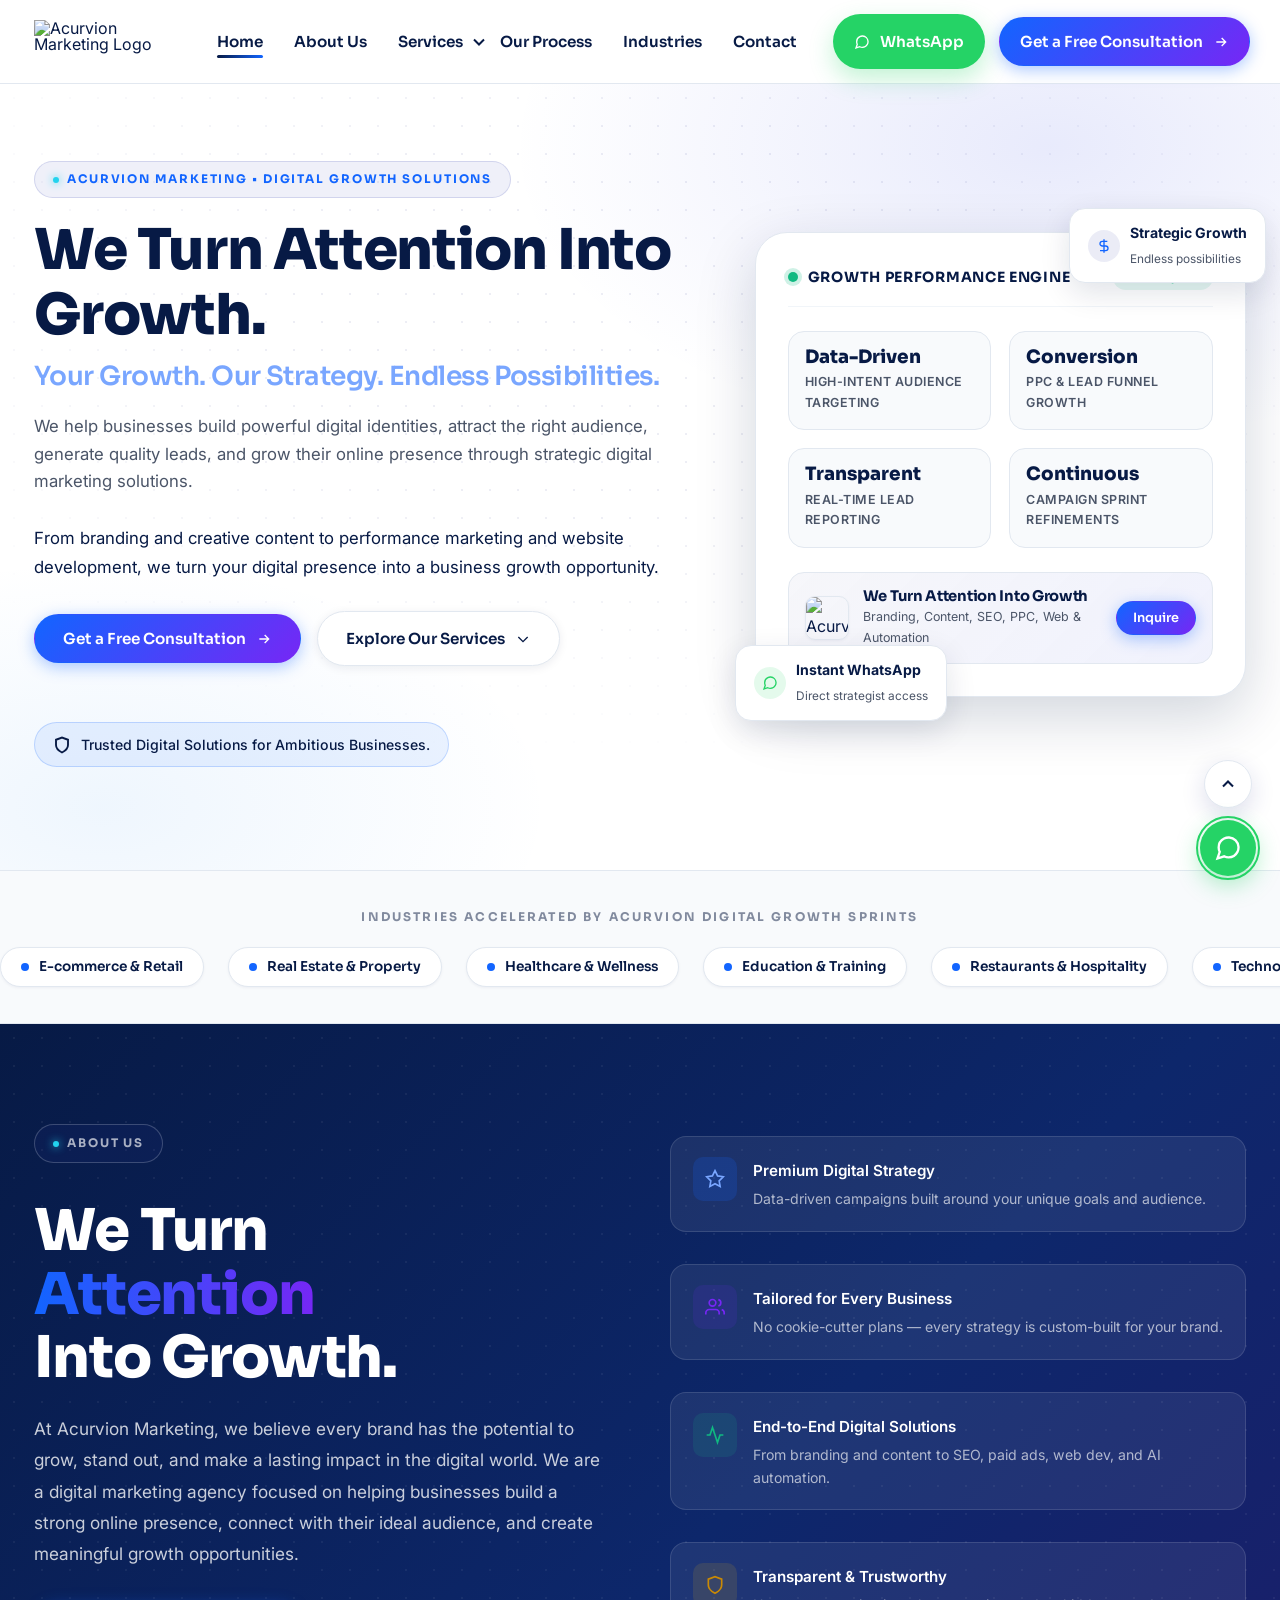
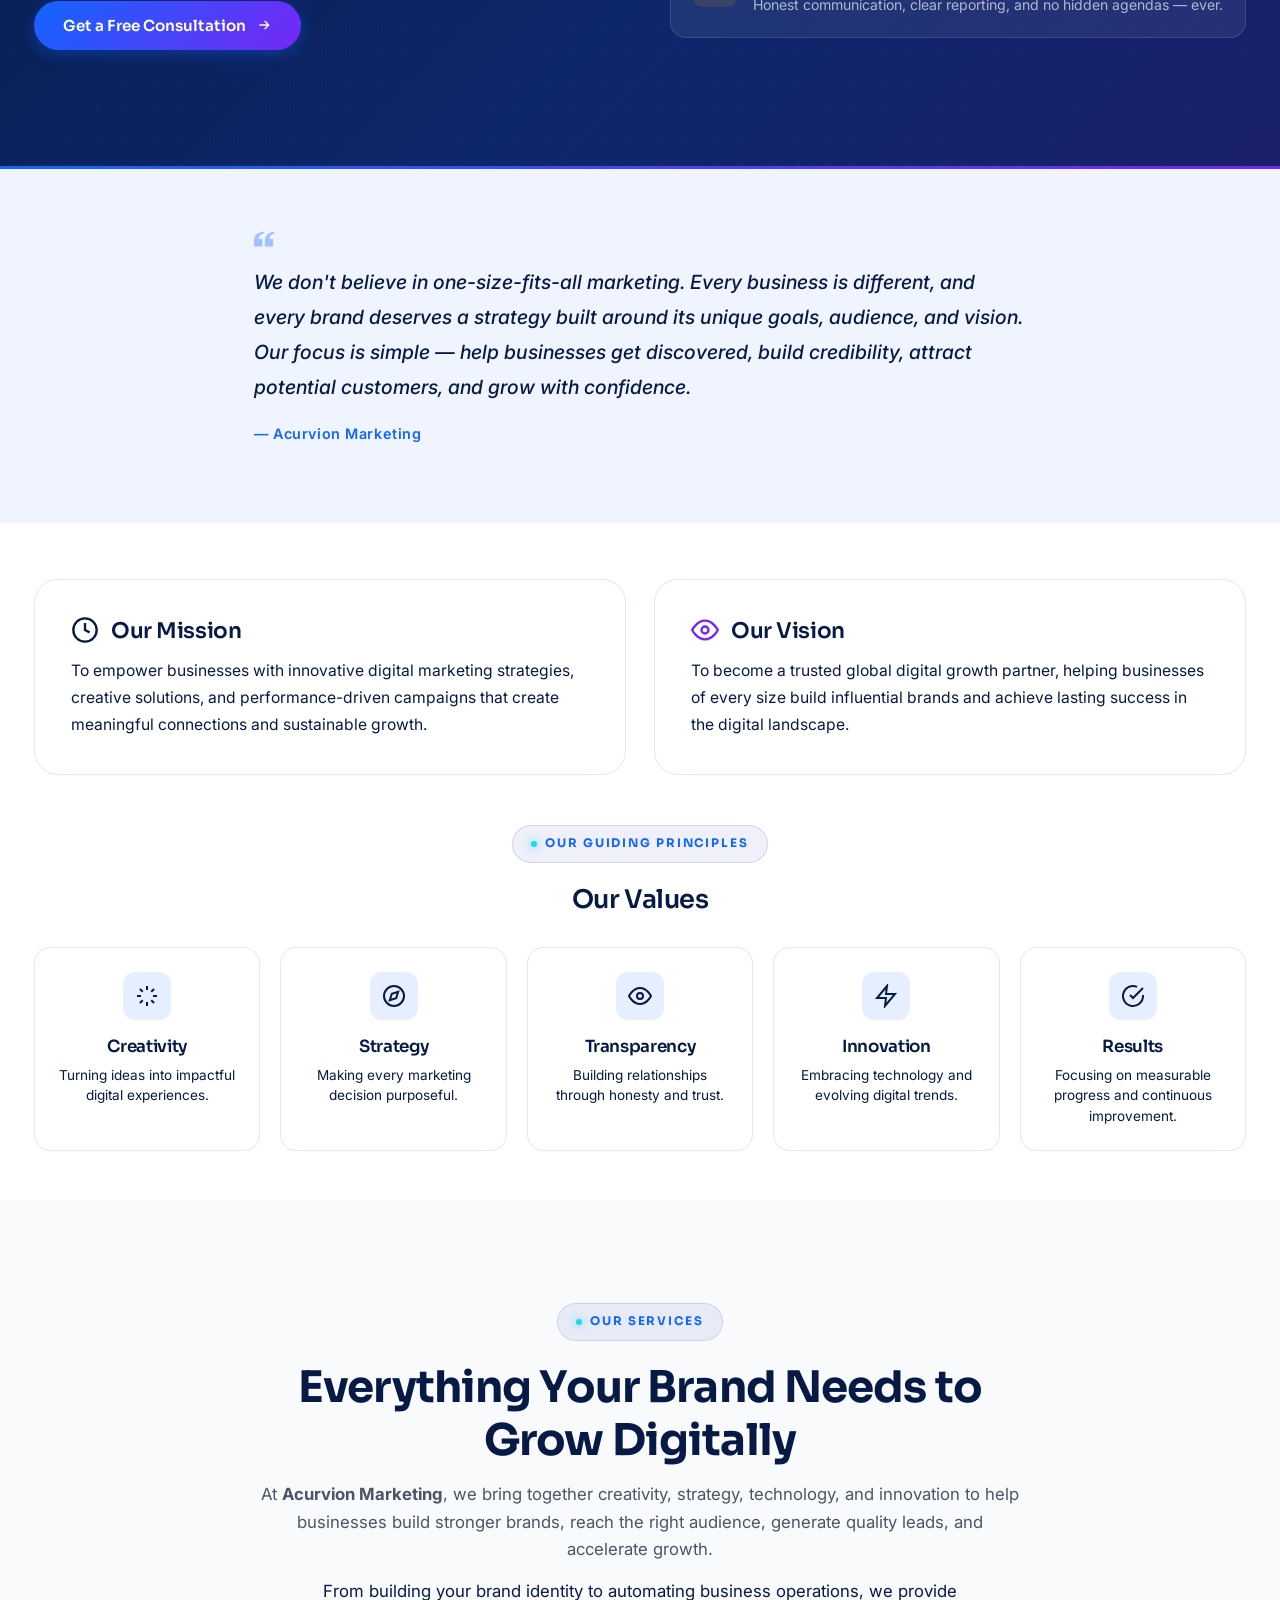
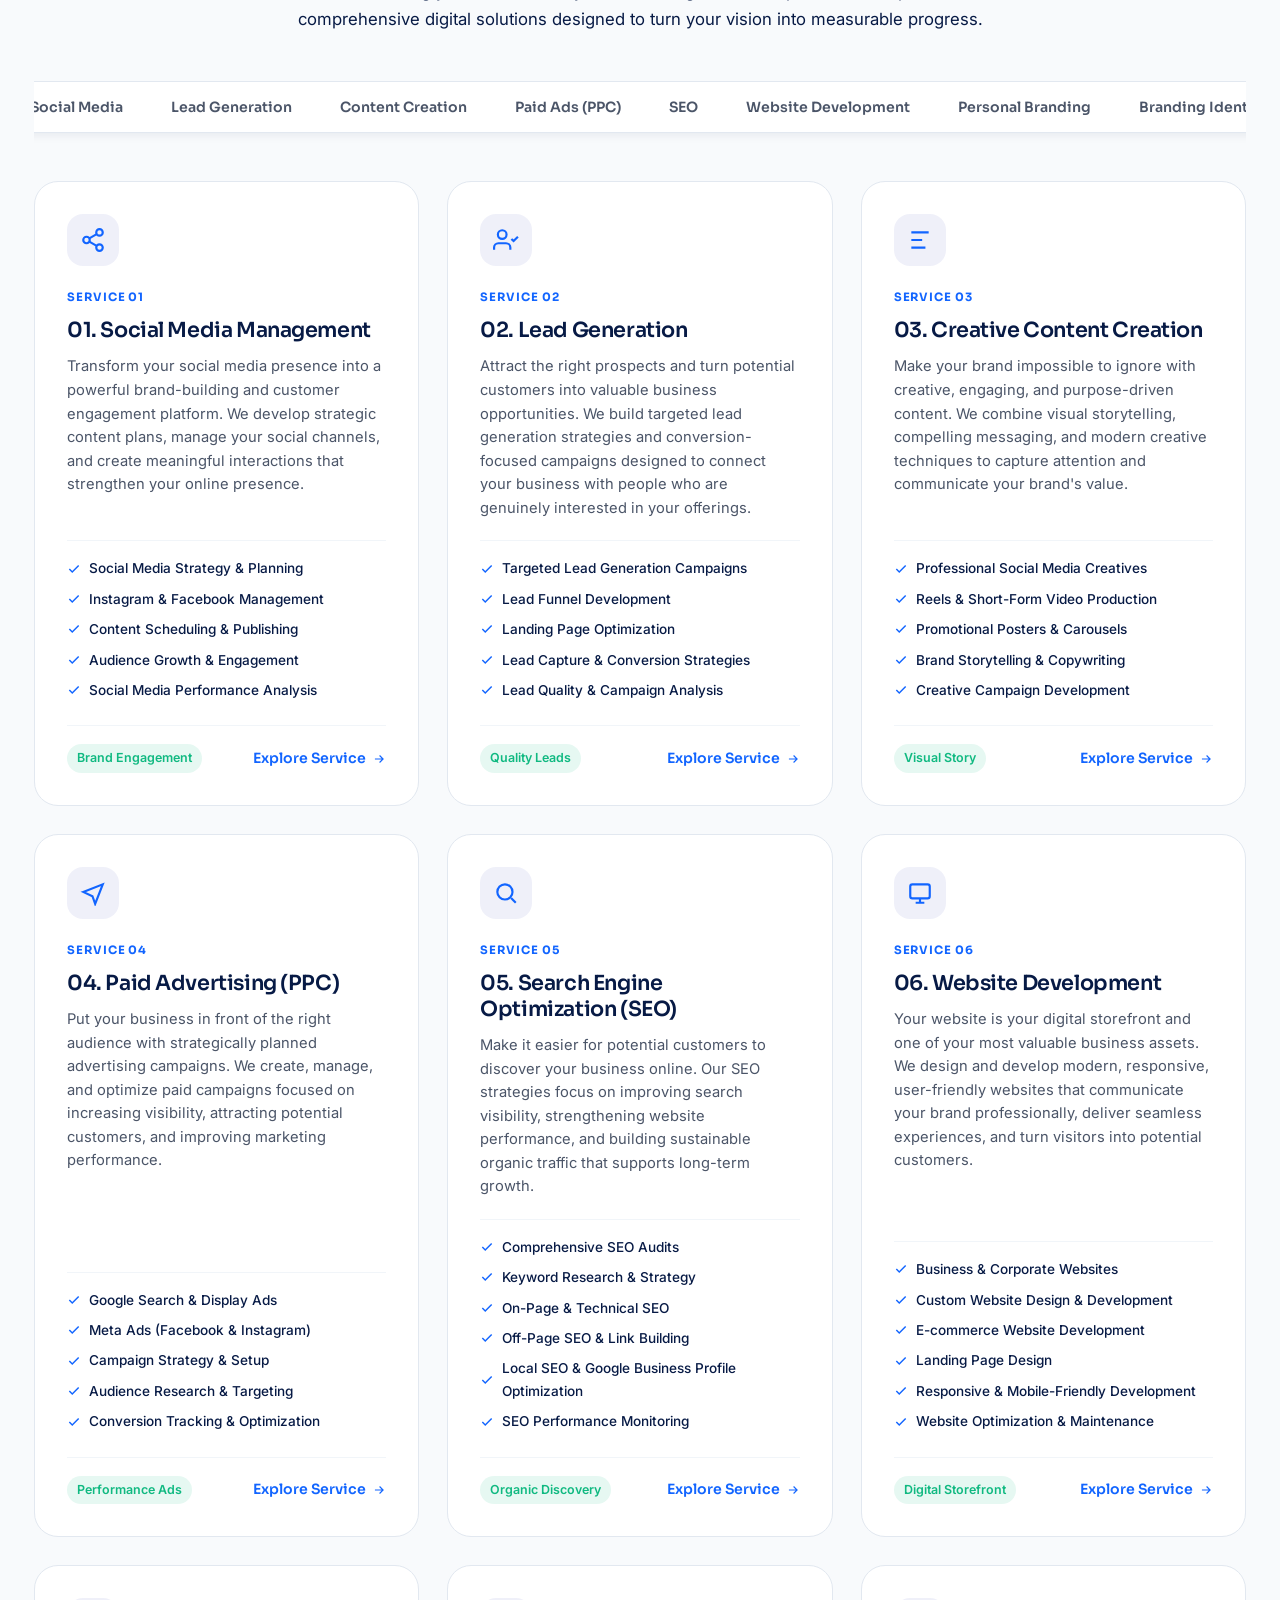
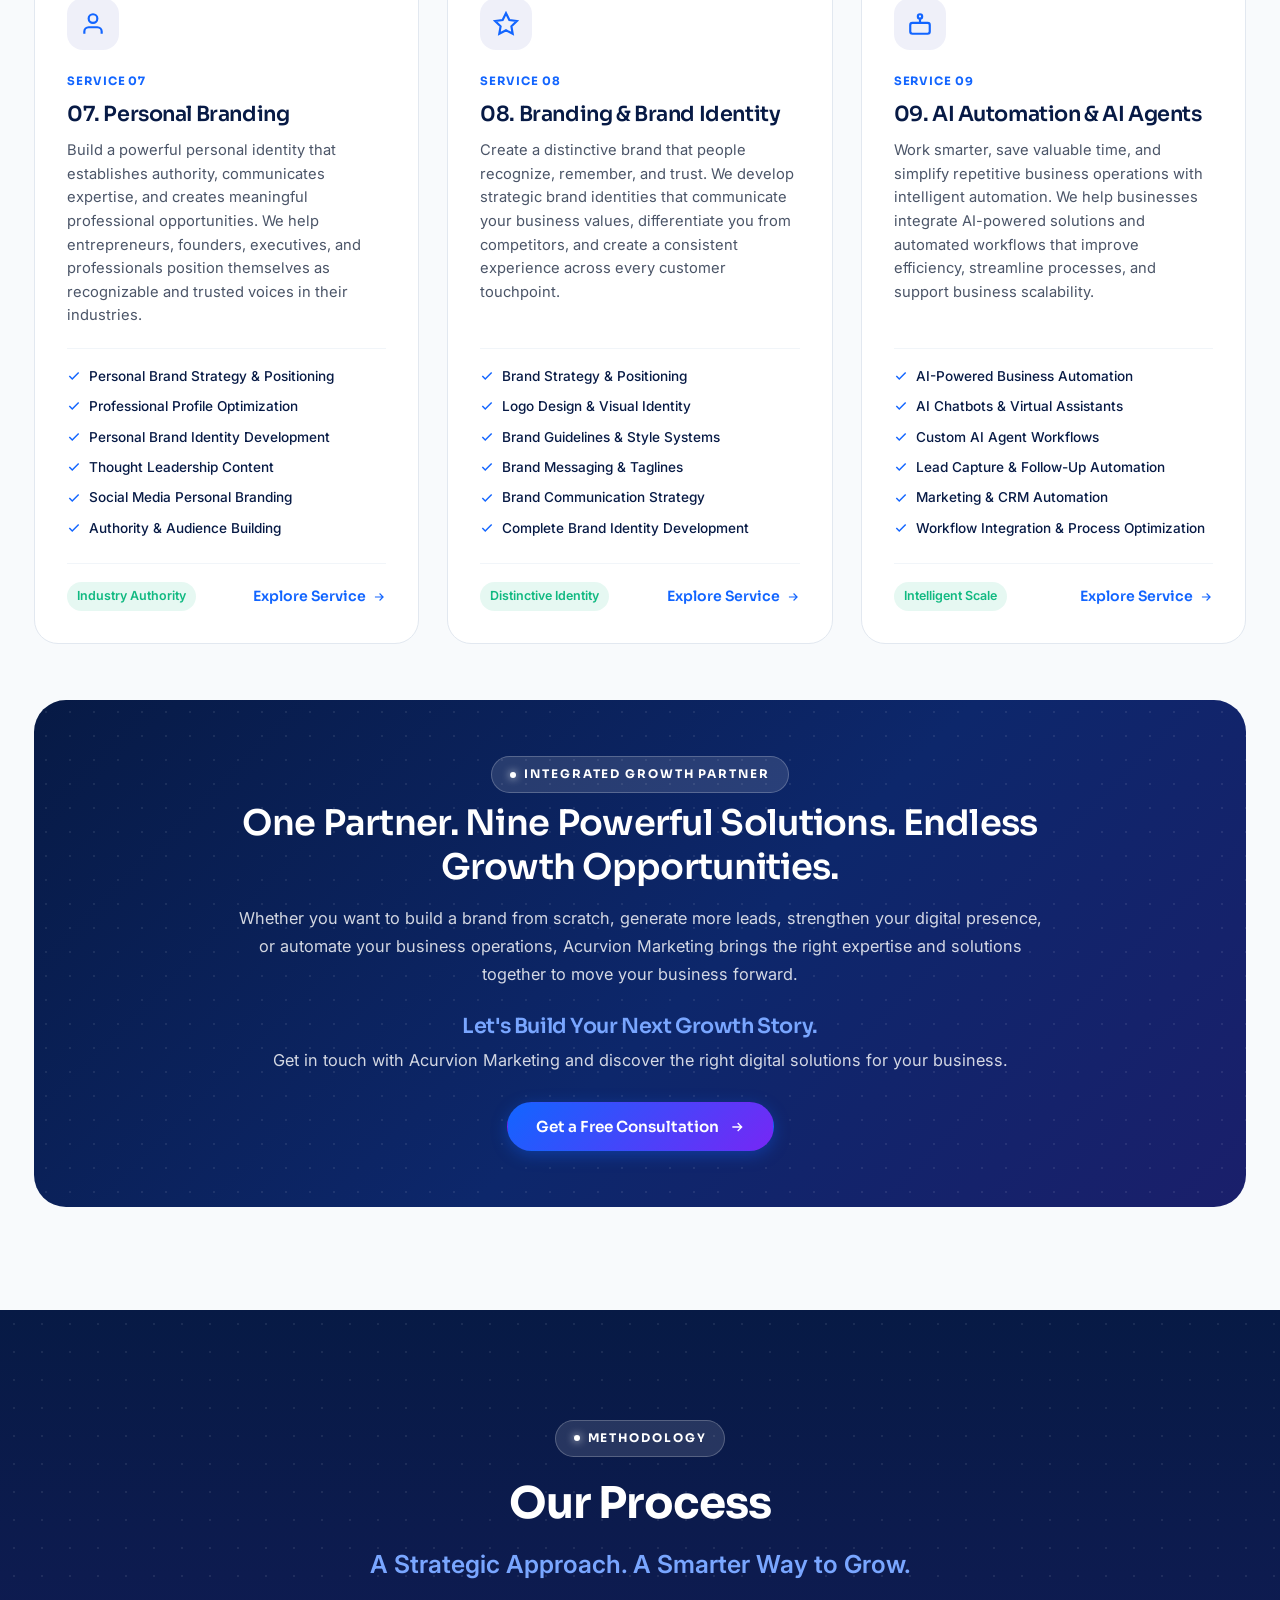
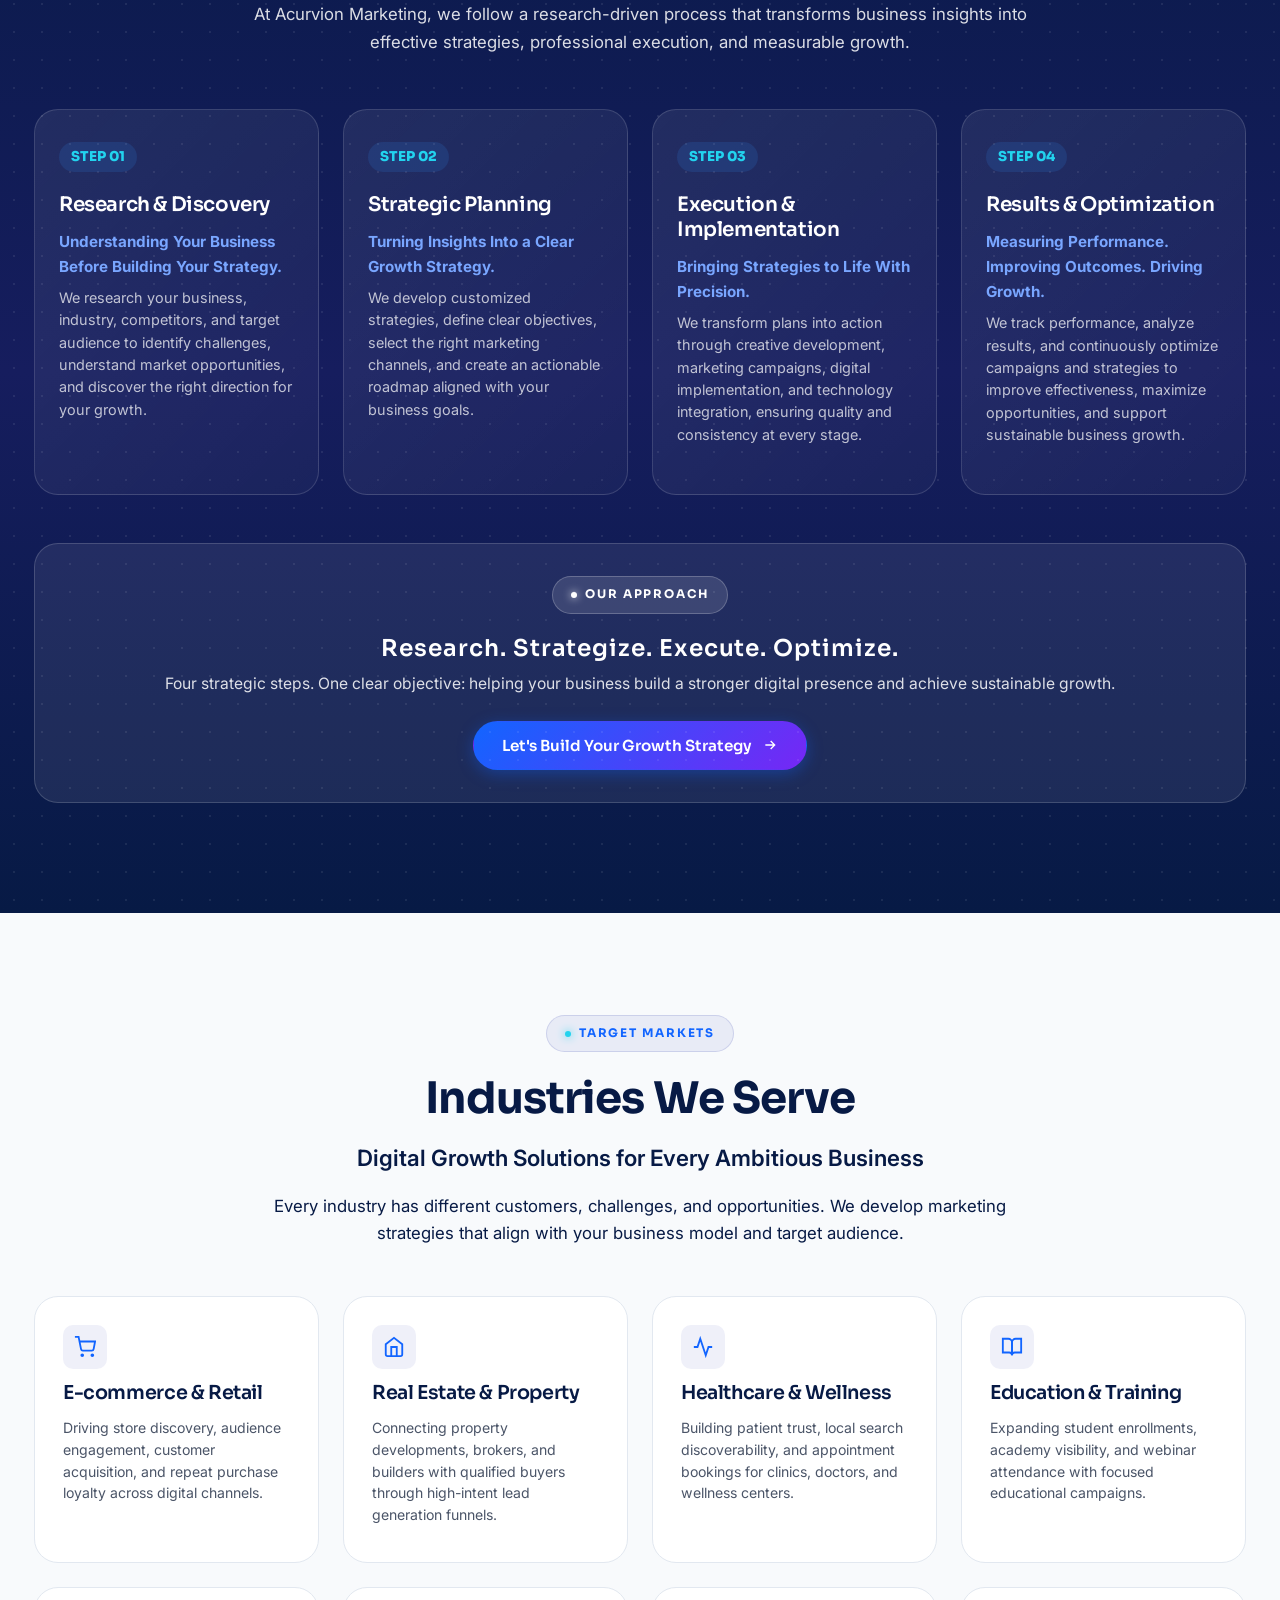
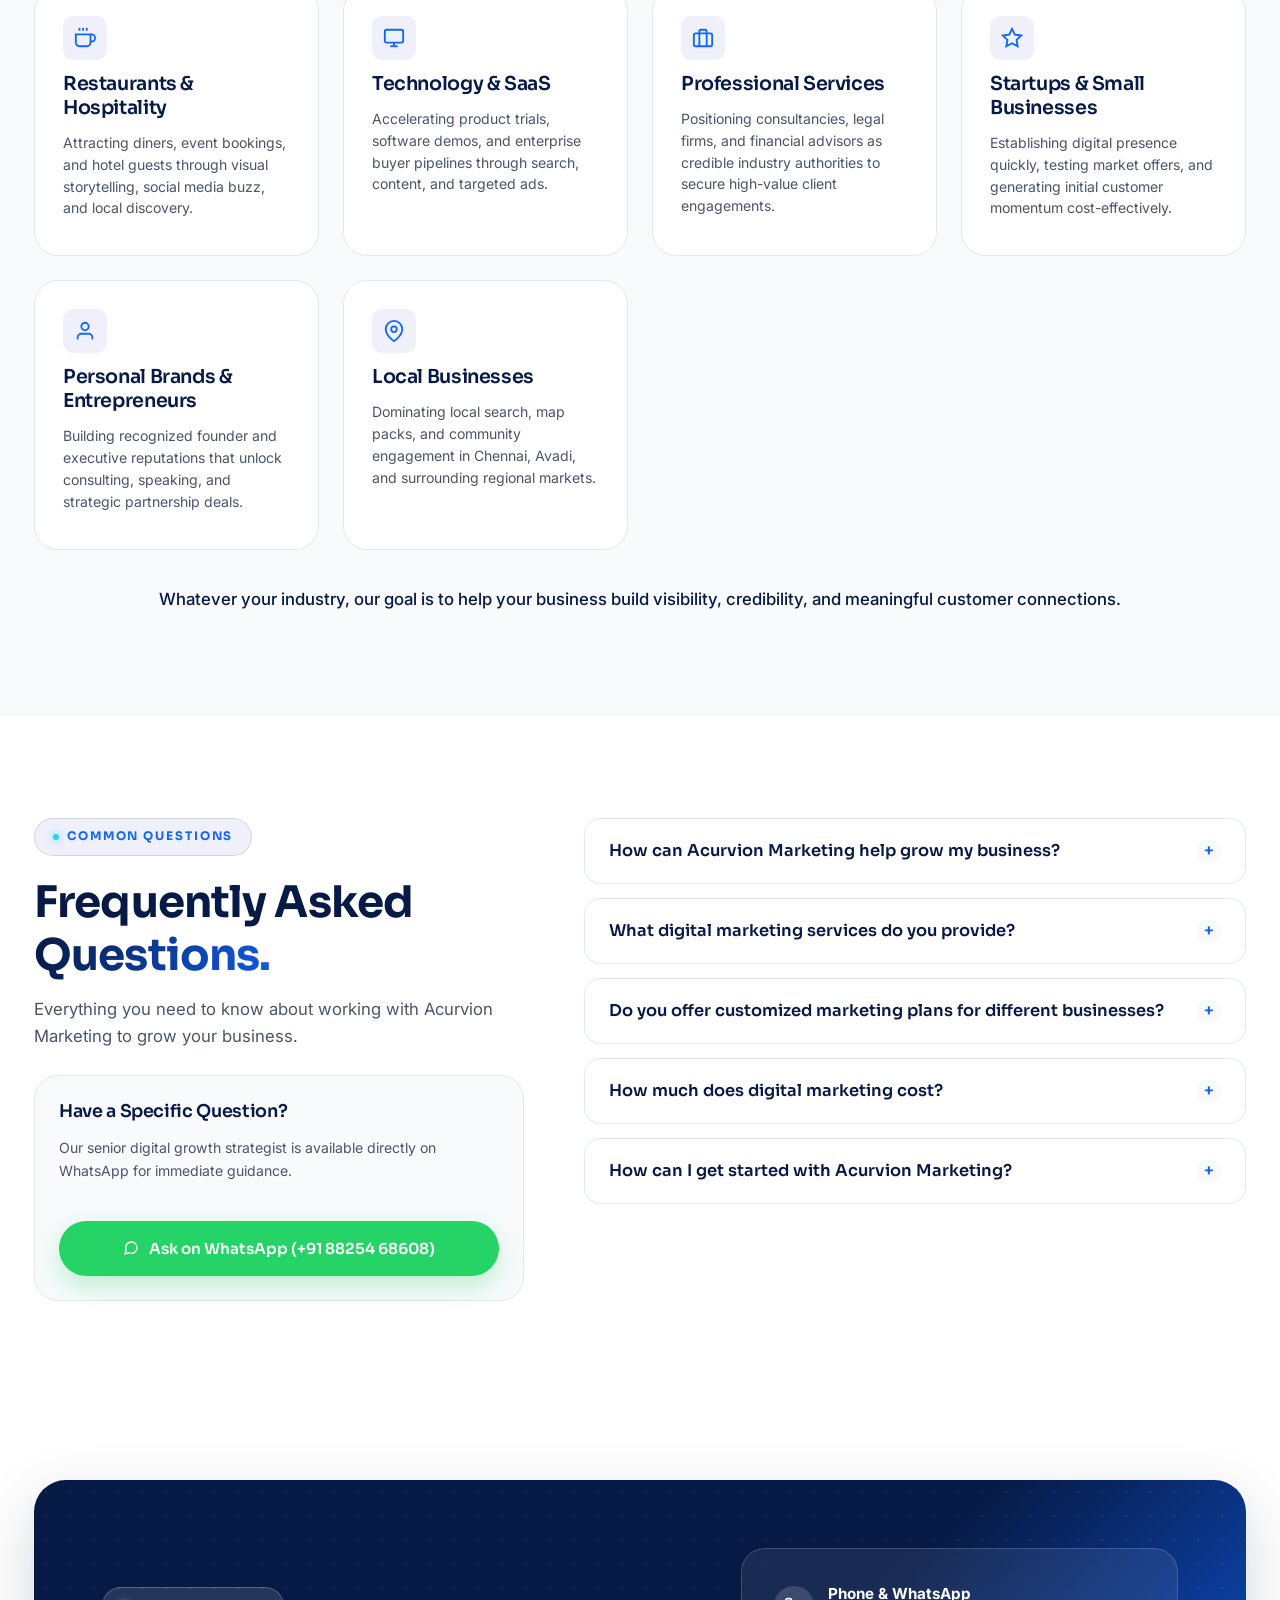
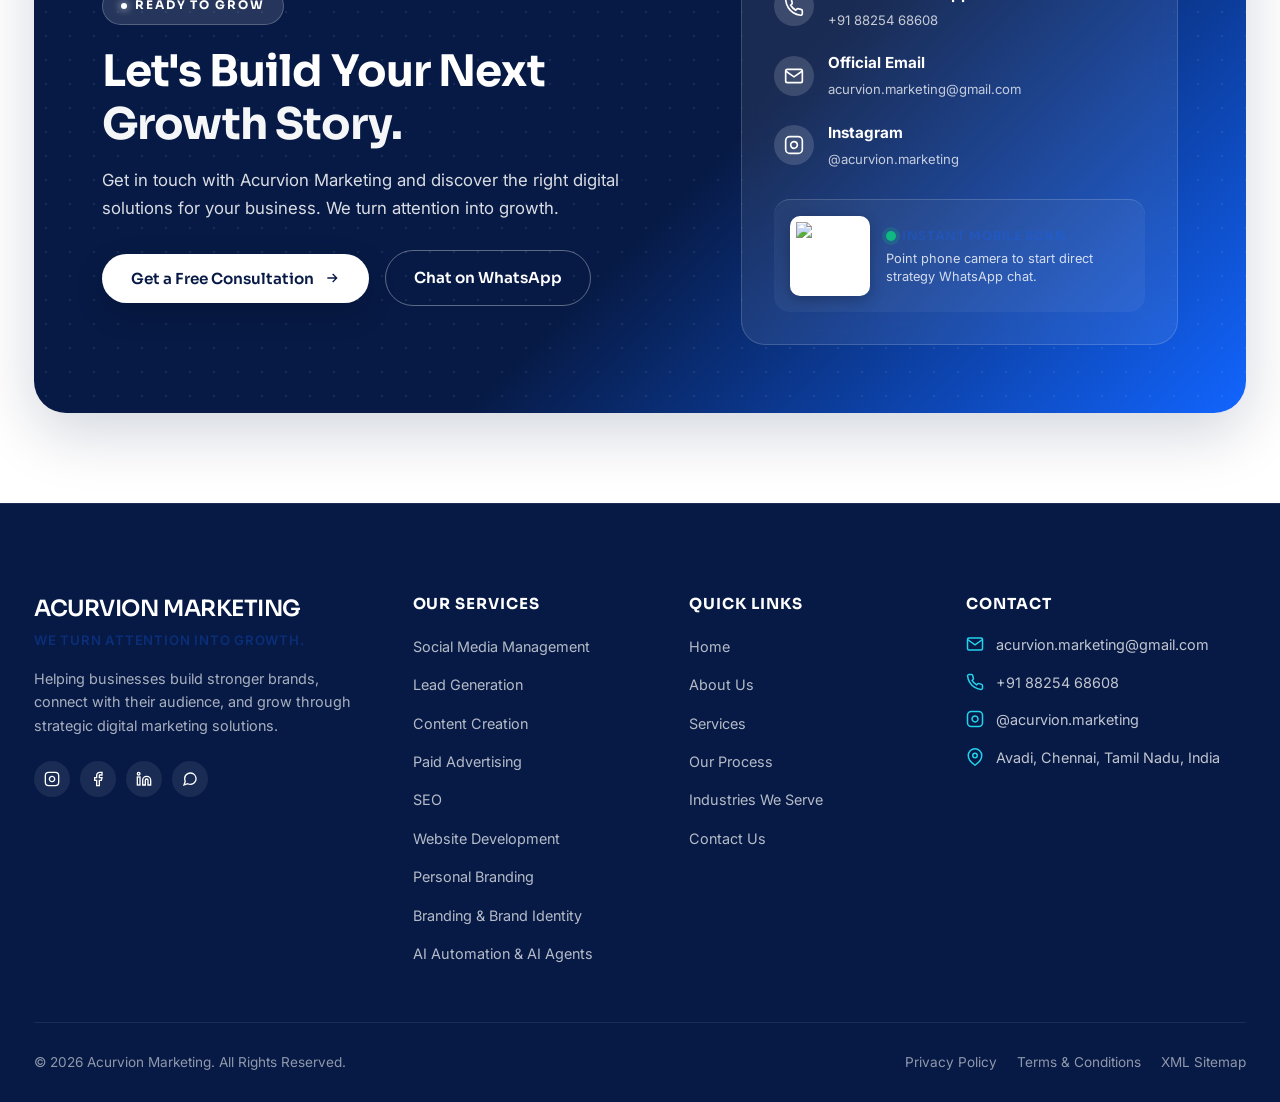
==== commit 14de076a: "Add files via upload" ====
--- a/index.html
+++ b/index.html
@@ -9,20 +9,20 @@
           new Date().getTime(), event: 'gtm.js'
       }); var f = d.getElementsByTagName(s)[0],
         j = d.createElement(s), dl = l != 'dataLayer' ? '&l=' + l : ''; j.async = true; j.src =
-          'https://www.googletagmanager.com/gtm.js?id=' + i + dl; f.parentNode.insertBefore(j, f);
+        'https://www.googletagmanager.com/gtm.js?id=' + i + dl; f.parentNode.insertBefore(j, f);
     })(window, document, 'script', 'dataLayer', 'GTM-M9968TWX');</script>
   <!-- End Google Tag Manager -->
 
   <meta charset="UTF-8">
   <meta name="viewport" content="width=device-width, initial-scale=1.0">
-  <title>Digital Marketing Agency In Chennai | Top Results-Driven Growth Company - Acurvion</title>
+  <title>Digital Marketing Agency In Chennai | We Turn Attention Into Growth - Acurvion Marketing</title>
 
   <!-- Primary SEO Meta Tags -->
   <meta name="description"
-    content="Acurvion Marketing Agency is a premier digital marketing agency in Chennai, combining data-driven SEO, Google Ads PPC, high-converting social media, and web design. We turn attention into measurable business growth. Serving Avadi, Chennai & worldwide clients.">
+    content="We Turn Attention Into Growth. Acurvion Marketing is a premier digital marketing agency helping businesses build powerful digital identities, attract the right audience, generate quality leads, and accelerate growth.">
   <meta name="keywords"
-    content="Digital Marketing Agency In Chennai, Digital Marketing Company In Chennai, SEO Agency In Chennai, Google Ads Agency Chennai, Social Media Marketing Chennai, Web Design Company In Chennai, Performance Marketing Avadi, Lead Generation Chennai, Acurvion Marketing Agency">
-  <meta name="author" content="Acurvion Marketing Agency">
+    content="Digital Marketing Agency Chennai, Digital Marketing Company Chennai, SEO Services Chennai, Social Media Marketing Chennai, Website Development Chennai, Lead Generation Agency, Digital Marketing Agency Avadi">
+  <meta name="author" content="Acurvion Marketing">
   <meta name="robots" content="index, follow, max-snippet:-1, max-image-preview:large, max-video-preview:-1">
   <link rel="canonical" href="https://acurvionmarketing.vercel.app/">
   <meta name="google-site-verification" content="googlea82ef40252e3e9b0">
@@ -30,23 +30,23 @@
   <!-- Open Graph / Facebook -->
   <meta property="og:type" content="website">
   <meta property="og:url" content="https://acurvionmarketing.vercel.app/">
-  <meta property="og:title" content="Digital Marketing Agency In Chennai | Acurvion Marketing Agency">
+  <meta property="og:title" content="Acurvion Marketing | We Turn Attention Into Growth">
   <meta property="og:description"
-    content="Grow your business with a results-driven digital marketing company in Chennai. SEO, Google Ads PPC, social media & web design engineered to turn attention into measurable growth.">
+    content="Your Growth. Our Strategy. Endless Possibilities. Digital marketing, branding, creative content, SEO, PPC, website development, and AI automation.">
   <meta property="og:image" content="assets/acurvion-logo.png">
 
   <!-- Twitter Card -->
   <meta name="twitter:card" content="summary_large_image">
-  <meta name="twitter:title" content="Digital Marketing Agency In Chennai | Acurvion Marketing Agency">
+  <meta name="twitter:title" content="Acurvion Marketing | We Turn Attention Into Growth">
   <meta name="twitter:description"
-    content="Turn Attention Into Measurable Business Growth. Comprehensive SEO, Google Ads, Social Media, and Web Development.">
+    content="Trusted Digital Solutions for Ambitious Businesses. Attract the right audience, generate quality leads, and scale online.">
   <meta name="twitter:image" content="assets/acurvion-logo.png">
 
   <!-- Favicon -->
   <link rel="icon" type="image/png" href="assets/acurvion-logo.png">
   <link rel="apple-touch-icon" href="assets/acurvion-logo.png">
 
-  <!-- Google Fonts: Sora (Headings) & Inter (Body) — Signature jodbs.com Typography -->
+  <!-- Google Fonts: Sora (Headings) & Inter (Body) -->
   <link rel="preconnect" href="https://fonts.googleapis.com">
   <link rel="preconnect" href="https://fonts.gstatic.com" crossorigin>
   <link
@@ -54,9 +54,9 @@
     rel="stylesheet">
 
   <!-- Stylesheet -->
-  <link rel="stylesheet" href="styles.css?v=2.3">
-
-  <!-- Structured Data: Organization, LocalBusiness & FAQPage JSON-LD -->
+  <link rel="stylesheet" href="styles.css?v=3.0">
+
+  <!-- Structured Data: Organization, ProfessionalService, WebSite & FAQPage JSON-LD -->
   <script type="application/ld+json">
   {
     "@context": "https://schema.org",
@@ -64,20 +64,22 @@
       {
         "@type": "Organization",
         "@id": "https://acurvionmarketing.vercel.app/#organization",
-        "name": "Acurvion Marketing Agency",
-        "legalName": "Acurvion Marketing Agency",
+        "name": "Acurvion Marketing",
+        "legalName": "Acurvion Marketing",
         "url": "https://acurvionmarketing.vercel.app/",
         "logo": "https://acurvionmarketing.vercel.app/assets/acurvion-logo.png",
-        "slogan": "We Turn Attention Into Growth",
-        "description": "A results-driven digital growth partner combining strategic marketing, creative execution, search visibility, and lead generation to help businesses grow online.",
+        "slogan": "We Turn Attention Into Growth.",
+        "description": "We help businesses build powerful digital identities, attract the right audience, generate quality leads, and grow their online presence through strategic digital marketing solutions.",
         "telephone": "+918825468608",
+        "email": "acurvion.marketing@gmail.com",
         "sameAs": [
-          "https://instagram.com/acurvion.in?exln=MW1oemJoMHhiYnF2aQ%3D%3D",
+          "https://www.instagram.com/acurvion.marketing",
           "https://www.facebook.com/profile.php?id=61586639406877"
         ],
         "contactPoint": {
           "@type": "ContactPoint",
           "telephone": "+91-88254-68608",
+          "email": "acurvion.marketing@gmail.com",
           "contactType": "customer service",
           "availableLanguage": ["English", "Tamil"]
         }
@@ -85,9 +87,10 @@
       {
         "@type": "ProfessionalService",
         "@id": "https://acurvionmarketing.vercel.app/#localbusiness",
-        "name": "Acurvion Marketing Agency",
+        "name": "Acurvion Marketing",
         "image": "https://acurvionmarketing.vercel.app/assets/acurvion-logo.png",
         "telephone": "+918825468608",
+        "email": "acurvion.marketing@gmail.com",
         "priceRange": "$$",
         "address": {
           "@type": "PostalAddress",
@@ -112,47 +115,57 @@
         ]
       },
       {
+        "@type": "WebSite",
+        "@id": "https://acurvionmarketing.vercel.app/#website",
+        "url": "https://acurvionmarketing.vercel.app/",
+        "name": "Acurvion Marketing",
+        "description": "Digital Marketing Agency in Chennai. We Turn Attention Into Growth.",
+        "publisher": {
+          "@id": "https://acurvionmarketing.vercel.app/#organization"
+        }
+      },
+      {
         "@type": "FAQPage",
         "@id": "https://acurvionmarketing.vercel.app/#faq",
         "mainEntity": [
           {
             "@type": "Question",
-            "name": "What makes Acurvion different from typical digital marketing agencies in Chennai?",
+            "name": "How can Acurvion Marketing help grow my business?",
             "acceptedAnswer": {
               "@type": "Answer",
-              "text": "Unlike agencies that chase vanity metrics like impressions and arbitrary clicks, Acurvion operates as an integrated growth partner. We focus exclusively on bottom-line revenue, qualified customer inquiries, and sustainable return on ad spend (ROAS) using data-backed SEO, Google Ads, and custom conversion web experiences."
+              "text": "We help businesses increase online visibility, build brand credibility, attract potential customers, generate quality leads, and improve digital performance through strategic marketing and technology-driven solutions."
             }
           },
           {
             "@type": "Question",
-            "name": "How long does SEO take to generate qualified leads and rank on Google?",
+            "name": "What digital marketing services do you provide?",
             "acceptedAnswer": {
               "@type": "Answer",
-              "text": "While quick technical fixes and Google Business Profile local optimizations show initial traction within 30 to 60 days, highly competitive commercial keyword rankings and consistent organic customer acquisition generally take between 3 to 6 months of systematic on-page, content, and authority optimization."
+              "text": "We offer Social Media Management, Lead Generation, Content Creation, Paid Advertising, SEO, Website Development, Personal Branding, Branding & Brand Identity, and AI Automation & AI Agents."
             }
           },
           {
             "@type": "Question",
-            "name": "Do you guarantee #1 rankings on Google?",
+            "name": "Do you offer customized marketing plans for different businesses?",
             "acceptedAnswer": {
               "@type": "Answer",
-              "text": "No honest, ethical agency guarantees specific #1 rankings because search engine algorithms evolve continuously. However, we guarantee adherence to Google's strict White-Hat Search Essentials guidelines, transparent weekly reporting, and measurable commercial keyword visibility gains that directly produce qualified inquiries."
+              "text": "Absolutely! Every business has unique goals and challenges. We research your business, understand your target audience, and create customized marketing strategies aligned with your objectives and budget."
             }
           },
           {
             "@type": "Question",
-            "name": "How much should my business invest in digital marketing and Google Ads?",
+            "name": "How much does digital marketing cost?",
             "acceptedAnswer": {
               "@type": "Answer",
-              "text": "We tailor marketing scopes to your growth stage and target revenue. Emerging local businesses typically start with focused campaigns ranging from ₹25,000 to ₹50,000 per month, while scaling enterprises invest upwards of ₹1,00,000+ for multi-channel dominance across Search, Paid Media, and Social."
+              "text": "Our pricing depends on your business requirements, selected services, project scope, and marketing goals. We offer flexible solutions designed to match different business needs and budgets."
             }
           },
           {
             "@type": "Question",
-            "name": "Can Acurvion manage campaigns for clients outside Chennai and internationally?",
+            "name": "How can I get started with Acurvion Marketing?",
             "acceptedAnswer": {
               "@type": "Answer",
-              "text": "Yes. While our headquarters are in Avadi, Chennai, Tamil Nadu, we partner with clients across India, North America, the Middle East, Europe, and Australia through transparent remote collaboration, real-time reporting dashboards, and weekly strategy syncs."
+              "text": "Getting started is simple! Contact us through our website, email, or WhatsApp. Share your business requirements, and we'll discuss the right digital solutions to help you achieve your goals."
             }
           }
         ]
@@ -168,21 +181,21 @@
       style="display:none;visibility:hidden"></iframe></noscript>
   <!-- End Google Tag Manager (noscript) -->
 
-  <!-- ================= HEADER (jodbs.com signature sticky navbar) ================= -->
+  <!-- ================= HEADER ================= -->
   <header class="home-header" id="siteHeader">
     <div class="scroll-progress-bar" id="scrollProgressBar" aria-hidden="true"></div>
     <div class="container home-header-inner">
 
-      <a href="https://acurvionmarketing.vercel.app/" class="home-logo" aria-label="Acurvion Marketing Agency">
-        <img src="assets/acurvion-logo.png" alt="Acurvion Marketing Agency Logo" class="home-logo-img" width="160" height="48">
+      <a href="https://acurvionmarketing.vercel.app/" class="home-logo" aria-label="Acurvion Marketing">
+        <img src="assets/acurvion-logo.png" alt="Acurvion Marketing Logo" class="home-logo-img" width="160" height="48">
       </a>
 
       <!-- Navigation Links -->
       <nav class="home-nav" id="homeNav" aria-label="Primary Navigation">
-        <a href="#home" class="home-nav-link">Home</a>
+        <a href="#home" class="home-nav-link active">Home</a>
         <a href="#about" class="home-nav-link">About Us</a>
 
-        <!-- Services Mega-Dropdown (matching jodbs.com) -->
+        <!-- Services Mega-Dropdown with Dedicated Page Links for all 9 Services -->
         <div class="home-nav-item" data-home-dropdown="services">
           <button type="button" class="home-nav-link home-dd-toggle" aria-haspopup="true" aria-expanded="false">
             Services
@@ -192,35 +205,7 @@
           </button>
           <div class="home-dropdown" role="menu" aria-label="Growth Services">
             <div class="home-dropdown-grid">
-              <a class="home-dropdown-item" role="menuitem" href="#services" data-consult-trigger
-                data-service="Search Engine Optimization (SEO)">
-                <span class="home-dd-icon">
-                  <svg viewBox="0 0 24 24" fill="none" stroke="currentColor" stroke-width="2">
-                    <circle cx="11" cy="11" r="7" />
-                    <path d="M21 21l-4.3-4.3" />
-                  </svg>
-                </span>
-                <span class="home-dd-text">
-                  <strong>Search Engine Optimization (SEO)</strong>
-                  <small>Rank #1 for high-intent keywords</small>
-                </span>
-              </a>
-
-              <a class="home-dropdown-item" role="menuitem" href="#services" data-consult-trigger
-                data-service="Google Ads & PPC Management">
-                <span class="home-dd-icon">
-                  <svg viewBox="0 0 24 24" fill="none" stroke="currentColor" stroke-width="2">
-                    <path d="M3 11l18-7-7 18-2.5-7L3 11z" />
-                  </svg>
-                </span>
-                <span class="home-dd-text">
-                  <strong>Google Ads &amp; PPC Management</strong>
-                  <small>High ROAS paid campaigns</small>
-                </span>
-              </a>
-
-              <a class="home-dropdown-item" role="menuitem" href="#services" data-consult-trigger
-                data-service="Social Media Marketing">
+              <a class="home-dropdown-item" role="menuitem" href="services/social-media-marketing.html">
                 <span class="home-dd-icon">
                   <svg viewBox="0 0 24 24" fill="none" stroke="currentColor" stroke-width="2">
                     <circle cx="18" cy="5" r="3" />
@@ -230,13 +215,61 @@
                   </svg>
                 </span>
                 <span class="home-dd-text">
-                  <strong>Social Media Marketing</strong>
-                  <small>Instagram, Meta &amp; LinkedIn growth</small>
+                  <strong>01. Social Media Management</strong>
+                  <small>Strategic content &amp; brand engagement</small>
                 </span>
               </a>
 
-              <a class="home-dropdown-item" role="menuitem" href="#services" data-consult-trigger
-                data-service="Website Design & Development">
+              <a class="home-dropdown-item" role="menuitem" href="services/lead-generation.html">
+                <span class="home-dd-icon">
+                  <svg viewBox="0 0 24 24" fill="none" stroke="currentColor" stroke-width="2">
+                    <path d="M16 21v-2a4 4 0 0 0-4-4H5a4 4 0 0 0-4 4v2"/><circle cx="8.5" cy="7" r="4"/><polyline points="17 11 19 13 23 9"/>
+                  </svg>
+                </span>
+                <span class="home-dd-text">
+                  <strong>02. Lead Generation</strong>
+                  <small>Targeted campaigns &amp; conversion funnels</small>
+                </span>
+              </a>
+
+              <a class="home-dropdown-item" role="menuitem" href="services/content-creation.html">
+                <span class="home-dd-icon">
+                  <svg viewBox="0 0 24 24" fill="none" stroke="currentColor" stroke-width="2">
+                    <path d="M4 5h16M4 12h10M4 19h13" />
+                  </svg>
+                </span>
+                <span class="home-dd-text">
+                  <strong>03. Creative Content Creation</strong>
+                  <small>Visual storytelling &amp; high-impact creatives</small>
+                </span>
+              </a>
+
+              <a class="home-dropdown-item" role="menuitem" href="services/ppc-advertising.html">
+                <span class="home-dd-icon">
+                  <svg viewBox="0 0 24 24" fill="none" stroke="currentColor" stroke-width="2">
+                    <path d="M3 11l18-7-7 18-2.5-7L3 11z" />
+                  </svg>
+                </span>
+                <span class="home-dd-text">
+                  <strong>04. Paid Advertising (PPC)</strong>
+                  <small>Google &amp; Meta Ads campaign management</small>
+                </span>
+              </a>
+
+              <a class="home-dropdown-item" role="menuitem" href="services/seo-services.html">
+                <span class="home-dd-icon">
+                  <svg viewBox="0 0 24 24" fill="none" stroke="currentColor" stroke-width="2">
+                    <circle cx="11" cy="11" r="7" />
+                    <path d="M21 21l-4.3-4.3" />
+                  </svg>
+                </span>
+                <span class="home-dd-text">
+                  <strong>05. Search Engine Optimization (SEO)</strong>
+                  <small>On-page, technical, local &amp; off-page SEO</small>
+                </span>
+              </a>
+
+              <a class="home-dropdown-item" role="menuitem" href="services/website-development.html">
                 <span class="home-dd-icon">
                   <svg viewBox="0 0 24 24" fill="none" stroke="currentColor" stroke-width="2">
                     <rect x="3" y="4" width="18" height="13" rx="2" />
@@ -244,39 +277,51 @@
                   </svg>
                 </span>
                 <span class="home-dd-text">
-                  <strong>Web Design &amp; Development</strong>
-                  <small>Engineered to convert visitors</small>
+                  <strong>06. Website Development</strong>
+                  <small>Fast, responsive &amp; conversion-focused websites</small>
                 </span>
               </a>
 
-              <a class="home-dropdown-item" role="menuitem" href="#services" data-consult-trigger
-                data-service="Content Marketing & Copywriting">
+              <a class="home-dropdown-item" role="menuitem" href="services/personal-branding.html">
                 <span class="home-dd-icon">
                   <svg viewBox="0 0 24 24" fill="none" stroke="currentColor" stroke-width="2">
-                    <path d="M4 5h16M4 12h10M4 19h13" />
+                    <path d="M20 21v-2a4 4 0 0 0-4-4H8a4 4 0 0 0-4 4v2"/><circle cx="12" cy="7" r="4"/>
                   </svg>
                 </span>
                 <span class="home-dd-text">
-                  <strong>Content Marketing</strong>
-                  <small>Persuasive words that sell</small>
+                  <strong>07. Personal Branding</strong>
+                  <small>Executive positioning &amp; authority building</small>
                 </span>
               </a>
 
-              <a class="home-dropdown-item" role="menuitem" href="#services" data-consult-trigger
-                data-service="Branding & Visual Identity">
+              <a class="home-dropdown-item" role="menuitem" href="services/branding-services.html">
                 <span class="home-dd-icon">
                   <svg viewBox="0 0 24 24" fill="none" stroke="currentColor" stroke-width="2">
-                    <path d="M6 3h12v18l-6-4-6 4V3z" />
+                    <path d="M12 2l3.09 6.26L22 9.27l-5 4.87 1.18 6.88L12 17.77l-6.18 3.25L7 14.14 2 9.27l6.91-1.01L12 2z"/>
                   </svg>
                 </span>
                 <span class="home-dd-text">
-                  <strong>Branding &amp; Identity</strong>
-                  <small>Stand out and dominate your niche</small>
+                  <strong>08. Branding &amp; Brand Identity</strong>
+                  <small>Logo, style systems &amp; distinctive identity</small>
                 </span>
               </a>
+
+              <a class="home-dropdown-item" role="menuitem" href="services/ai-automation.html">
+                <span class="home-dd-icon">
+                  <svg viewBox="0 0 24 24" fill="none" stroke="currentColor" stroke-width="2">
+                    <rect x="3" y="11" width="18" height="10" rx="2"/>
+                    <circle cx="12" cy="5" r="2"/>
+                    <path d="M12 7v4M8 15h.01M16 15h.01"/>
+                  </svg>
+                </span>
+                <span class="home-dd-text">
+                  <strong>09. AI Automation &amp; AI Agents</strong>
+                  <small>Smart workflows, chatbots &amp; lead automations</small>
+                </span>
+              </a>
             </div>
             <a href="#services" class="home-dropdown-footer">
-              <span>View all growth capabilities</span>
+              <span>View all nine digital growth solutions</span>
               <svg viewBox="0 0 24 24" fill="none" stroke="currentColor" stroke-width="2" width="14" height="14">
                 <path d="M5 12h14M13 6l6 6-6 6" />
               </svg>
@@ -284,18 +329,18 @@
           </div>
         </div>
 
-        <a href="#journey" class="home-nav-link">Our Approach</a>
-        <a href="#faq" class="home-nav-link">FAQ</a>
+        <a href="#process" class="home-nav-link">Our Process</a>
+        <a href="#industries" class="home-nav-link">Industries</a>
         <a href="#contact" class="home-nav-link" data-consult-trigger>Contact</a>
 
         <div class="home-nav-mobile-cta">
           <button type="button" class="home-btn home-btn-primary" data-consult-trigger style="width: 100%;">
-            <span>Book Free Consultation</span>
+            <span>Get a Free Consultation</span>
             <svg viewBox="0 0 24 24" fill="none" stroke="currentColor" stroke-width="2">
               <path d="M5 12h14M13 6l6 6-6 6" />
             </svg>
           </button>
-          <a href="https://wa.me/918825468608?text=Hello%20Acurvion,%20I%20want%20to%20book%20a%20free%20consultation%20call."
+          <a href="https://wa.me/918825468608?text=Hello%20Acurvion,%20I%20want%20to%20book%20a%20free%20consultation."
             class="home-btn home-btn-whatsapp" target="_blank" rel="noopener" style="width: 100%; margin-top: 10px;">
             <svg viewBox="0 0 24 24" fill="none" stroke="currentColor" stroke-width="2">
               <path
@@ -308,7 +353,7 @@
 
       <!-- Action Buttons -->
       <div class="home-header-actions">
-        <a href="https://wa.me/918825468608?text=Hello%20Acurvion,%20I%20want%20to%20book%20a%20free%20consultation%20call."
+        <a href="https://wa.me/918825468608?text=Hello%20Acurvion,%20I%20want%20to%20book%20a%20free%20consultation."
           class="home-btn home-btn-whatsapp" target="_blank" rel="noopener" aria-label="Chat on WhatsApp">
           <svg viewBox="0 0 24 24" fill="none" stroke="currentColor" stroke-width="2">
             <path
@@ -318,7 +363,7 @@
         </a>
 
         <button type="button" class="home-btn home-btn-primary" data-consult-trigger>
-          <span>Book Free Consultation</span>
+          <span>Get a Free Consultation</span>
           <svg viewBox="0 0 24 24" fill="none" stroke="currentColor" stroke-width="2">
             <path d="M5 12h14M13 6l6 6-6 6" />
           </svg>
@@ -335,74 +380,49 @@
   <div class="home-nav-backdrop" id="homeNavBackdrop" aria-hidden="true"></div>
 
   <main>
-    <!-- ================= HERO SECTION (jodbs.com signature visual style) ================= -->
+    <!-- ================= HERO SECTION ================= -->
     <section class="home-hero" id="home">
       <div class="home-hero-bg" aria-hidden="true"></div>
       <div class="container home-hero-grid">
 
         <div class="home-hero-content">
-          <span class="home-eyebrow">ACURVION MARKETING AGENCY • CHENNAI &amp; GLOBAL</span>
-          <h1>Grow Your Business with a Results-Driven <span class="home-text-accent">Digital Marketing Agency in
-              Chennai.</span></h1>
-          <p class="home-hero-lead"><strong>We Turn Attention Into Growth.</strong> Acurvion Marketing Agency combines
-            data-backed SEO, high-converting Google Ads PPC campaigns, social media marketing, and custom web
-            development to help businesses, startups, and established brands dominate search visibility and acquire
-            paying clients.</p>
+          <span class="home-eyebrow">ACURVION MARKETING • DIGITAL GROWTH SOLUTIONS</span>
+          <h1>We Turn Attention Into Growth.</h1>
+          <h3 style="font-size: clamp(1.25rem, 2.2vw, 1.65rem); font-weight: 600; color: #79a6ff; margin: 12px 0 20px;">
+            Your Growth. Our Strategy. Endless Possibilities.
+          </h3>
+          <p class="home-hero-lead">
+            We help businesses build powerful digital identities, attract the right audience, generate quality leads, and grow their online presence through strategic digital marketing solutions.
+          </p>
+          <p style="color: var(--ink-secondary); font-size: 1.05rem; line-height: 1.7; margin-bottom: 30px;">
+            From branding and creative content to performance marketing and website development, we turn your digital presence into a business growth opportunity.
+          </p>
 
           <div class="home-hero-cta">
             <button type="button" class="home-btn home-btn-primary" data-consult-trigger>
-              <span>Book a Free Strategy Session</span>
+              <span>Get a Free Consultation</span>
               <svg viewBox="0 0 24 24" fill="none" stroke="currentColor" stroke-width="2">
                 <path d="M5 12h14M13 6l6 6-6 6" />
               </svg>
             </button>
-            <a href="tel:+918825468608" class="home-btn home-btn-secondary">
-              <svg viewBox="0 0 24 24" fill="none" stroke="currentColor" stroke-width="2">
-                <path
-                  d="M22 16.92v3a2 2 0 01-2.18 2 19.79 19.79 0 01-8.63-3.07 19.5 19.5 0 01-6-6 19.79 19.79 0 01-3.07-8.67A2 2 0 014.11 2h3a2 2 0 012 1.72 12.84 12.84 0 00.7 2.81 2 2 0 01-.45 2.11L8.09 9.91a16 16 0 006 6l1.27-1.27a2 2 0 012.11-.45 12.84 12.84 0 002.81.7A2 2 0 0122 16.92z" />
-              </svg>
-              <span>Call: +91 88254 68608</span>
+            <a href="#services" class="home-btn home-btn-secondary">
+              <span>Explore Our Services</span>
+              <svg viewBox="0 0 24 24" fill="none" stroke="currentColor" stroke-width="2">
+                <path d="M19 9l-7 7-7-7" />
+              </svg>
             </a>
           </div>
 
-          <!-- Value Checklist (Signature jodbs list items) -->
-          <ul class="home-hero-checklist">
-            <li class="home-hero-check-item">
-              <span class="home-check-icon">
-                <svg viewBox="0 0 24 24" fill="none" stroke="currentColor" stroke-width="3">
-                  <polyline points="20 6 9 17 4 12" />
-                </svg>
-              </span>
-              <span>100% Transparent ROI Reporting</span>
-            </li>
-            <li class="home-hero-check-item">
-              <span class="home-check-icon">
-                <svg viewBox="0 0 24 24" fill="none" stroke="currentColor" stroke-width="3">
-                  <polyline points="20 6 9 17 4 12" />
-                </svg>
-              </span>
-              <span>Qualified B2B &amp; Consumer Leads</span>
-            </li>
-            <li class="home-hero-check-item">
-              <span class="home-check-icon">
-                <svg viewBox="0 0 24 24" fill="none" stroke="currentColor" stroke-width="3">
-                  <polyline points="20 6 9 17 4 12" />
-                </svg>
-              </span>
-              <span>Top 3 Google Search Rankings</span>
-            </li>
-            <li class="home-hero-check-item">
-              <span class="home-check-icon">
-                <svg viewBox="0 0 24 24" fill="none" stroke="currentColor" stroke-width="3">
-                  <polyline points="20 6 9 17 4 12" />
-                </svg>
-              </span>
-              <span>Avadi, Chennai HQ • Worldwide Reach</span>
-            </li>
-          </ul>
-        </div>
-
-        <!-- Hero Visual: Floating Live Performance Card -->
+          <!-- Trust Kicker Badge -->
+          <div class="home-hero-trust-kicker">
+            <svg viewBox="0 0 24 24" fill="none" stroke="currentColor" stroke-width="2.5" width="18" height="18">
+              <path d="M12 22s8-4 8-10V5l-8-3-8 3v7c0 6 8 10 8 10z"/>
+            </svg>
+            <span>Trusted Digital Solutions for Ambitious Businesses.</span>
+          </div>
+        </div>
+
+        <!-- Hero Visual: Growth Performance Engine Card -->
         <div class="home-hero-visual">
           <div class="home-hero-card-main">
             <div class="home-card-header">
@@ -410,35 +430,35 @@
                 <span class="home-pulse-dot"></span>
                 <span>Growth Performance Engine</span>
               </div>
-              <span class="home-badge-live">Live Sprints Active</span>
+              <span class="home-badge-live">Active Sprints</span>
             </div>
 
             <div class="home-metrics-grid">
-              <div class="home-metric-box">
-                <div class="home-metric-val">+320%</div>
-                <div class="home-metric-lbl">Organic Traffic Growth</div>
-              </div>
-              <div class="home-metric-box">
-                <div class="home-metric-val">4.8x</div>
-                <div class="home-metric-lbl">Average Google Ads ROAS</div>
-              </div>
-              <div class="home-metric-box">
-                <div class="home-metric-val">#1 Rank</div>
-                <div class="home-metric-lbl">High-Intent Keywords</div>
-              </div>
-              <div class="home-metric-box">
-                <div class="home-metric-val">98%</div>
-                <div class="home-metric-lbl">Client Retention Rate</div>
+              <div class="home-metric-box in-view">
+                <div class="home-metric-val" style="font-size: 1.15rem;">Data-Driven</div>
+                <div class="home-metric-lbl">High-Intent Audience Targeting</div>
+              </div>
+              <div class="home-metric-box in-view">
+                <div class="home-metric-val" style="font-size: 1.15rem;">Conversion</div>
+                <div class="home-metric-lbl">PPC &amp; Lead Funnel Growth</div>
+              </div>
+              <div class="home-metric-box in-view">
+                <div class="home-metric-val" style="font-size: 1.15rem;">Transparent</div>
+                <div class="home-metric-lbl">Real-Time Lead Reporting</div>
+              </div>
+              <div class="home-metric-box in-view">
+                <div class="home-metric-val" style="font-size: 1.15rem;">Continuous</div>
+                <div class="home-metric-lbl">Campaign Sprint Refinements</div>
               </div>
             </div>
 
             <div class="home-chart-preview">
               <div class="home-chart-media">
-                <img src="assets/hero-data-stream.jpg" alt="Acurvion Data Stream Engine" class="home-chart-img" width="48" height="48" loading="lazy">
+                <img src="assets/hero-data-stream.jpg" alt="Acurvion Data Stream Growth Engine" class="home-chart-img" width="48" height="48" loading="lazy">
               </div>
               <div class="home-chart-text">
-                <h5>Turn Digital Attention Into Revenue</h5>
-                <p>Strategic SEO, PPC &amp; Web Conversion Framework</p>
+                <h5>We Turn Attention Into Growth</h5>
+                <p>Branding, Content, SEO, PPC, Web &amp; Automation</p>
               </div>
               <button type="button" class="home-btn home-btn-primary" style="padding: 8px 16px; font-size: 0.8rem;"
                 data-consult-trigger>Inquire</button>
@@ -453,8 +473,8 @@
               </svg>
             </div>
             <div>
-              <strong style="display: block; font-size: 0.88rem; color: var(--ink);">Revenue Focused</strong>
-              <small style="color: var(--muted); font-size: 0.74rem;">Zero vanity metrics</small>
+              <strong style="display: block; font-size: 0.88rem; color: var(--ink);">Strategic Growth</strong>
+              <small style="color: var(--muted); font-size: 0.74rem;">Endless possibilities</small>
             </div>
           </div>
 
@@ -479,240 +499,218 @@
     <section class="home-marquee-section" aria-label="Industries and Markets Served">
       <div class="home-marquee-title">INDUSTRIES ACCELERATED BY ACURVION DIGITAL GROWTH SPRINTS</div>
       <div class="home-marquee-track">
-        <span class="home-marquee-item"><span class="home-marquee-dot"></span> Real Estate &amp; Builders</span>
-        <span class="home-marquee-item"><span class="home-marquee-dot"></span> Healthcare &amp; Medical Clinics</span>
-        <span class="home-marquee-item"><span class="home-marquee-dot"></span> E-Commerce &amp; D2C Brands</span>
-        <span class="home-marquee-item"><span class="home-marquee-dot"></span> B2B SaaS &amp; Technology</span>
-        <span class="home-marquee-item"><span class="home-marquee-dot"></span> Education &amp; Coaching Academies</span>
-        <span class="home-marquee-item"><span class="home-marquee-dot"></span> Local Businesses in Chennai</span>
-        <span class="home-marquee-item"><span class="home-marquee-dot"></span> Professional Legal &amp; Financial</span>
-        <span class="home-marquee-item"><span class="home-marquee-dot"></span> Manufacturing &amp; Logistics</span>
-        <!-- Duplicate for infinite smooth loop -->
-        <span class="home-marquee-item"><span class="home-marquee-dot"></span> Real Estate &amp; Builders</span>
-        <span class="home-marquee-item"><span class="home-marquee-dot"></span> Healthcare &amp; Medical Clinics</span>
-        <span class="home-marquee-item"><span class="home-marquee-dot"></span> E-Commerce &amp; D2C Brands</span>
-        <span class="home-marquee-item"><span class="home-marquee-dot"></span> B2B SaaS &amp; Technology</span>
-        <span class="home-marquee-item"><span class="home-marquee-dot"></span> Education &amp; Coaching Academies</span>
+        <span class="home-marquee-item"><span class="home-marquee-dot"></span> E-commerce &amp; Retail</span>
+        <span class="home-marquee-item"><span class="home-marquee-dot"></span> Real Estate &amp; Property</span>
+        <span class="home-marquee-item"><span class="home-marquee-dot"></span> Healthcare &amp; Wellness</span>
+        <span class="home-marquee-item"><span class="home-marquee-dot"></span> Education &amp; Training</span>
+        <span class="home-marquee-item"><span class="home-marquee-dot"></span> Restaurants &amp; Hospitality</span>
+        <span class="home-marquee-item"><span class="home-marquee-dot"></span> Technology &amp; SaaS</span>
+        <span class="home-marquee-item"><span class="home-marquee-dot"></span> Professional Services</span>
+        <span class="home-marquee-item"><span class="home-marquee-dot"></span> Startups &amp; Small Businesses</span>
+        <span class="home-marquee-item"><span class="home-marquee-dot"></span> Personal Brands &amp; Entrepreneurs</span>
         <span class="home-marquee-item"><span class="home-marquee-dot"></span> Local Businesses in Chennai</span>
       </div>
     </section>
 
-    <!-- ================= STRATEGY & ABOUT (Inspired by jodbs.com home-strategy) ================= -->
-    <section class="home-strategy-section" id="about">
-      <div class="container home-strategy-grid">
-
-        <div class="home-strategy-visual">
-          <div class="home-strategy-card">
-            <div class="home-strategy-card-inner">
-              <span class="home-eyebrow home-eyebrow-light">THE ACURVION STANDARD</span>
-              <div class="home-strategy-lead-num">4.8x</div>
-              <h3>Average Return on Marketing Spend Across Client Portfolios</h3>
-              <p>We do not treat digital marketing as isolated tasks. We architect an interconnected growth flywheel
-                where your search presence, paid acquisition, high-converting web design, and social media work in total
-                harmony toward one outcome: <strong>Predictable Revenue Growth.</strong></p>
-
-              <div class="home-strategy-pillars">
-                <div class="home-pillar-box">
-                  <h5>High-Intent SEO</h5>
-                  <p>Targeting buying keywords that convert into pipeline.</p>
-                </div>
-                <div class="home-pillar-box">
-                  <h5>Laser-Focused PPC</h5>
-                  <p>Zero ad budget waste with continuous ROAS tracking.</p>
-                </div>
-                <div class="home-pillar-box">
-                  <h5>Conversion Design</h5>
-                  <p>Landing pages engineered to compel visitor action.</p>
-                </div>
-                <div class="home-pillar-box">
-                  <h5>Brand Authority</h5>
-                  <p>Elevating brand recall to outposition competitors.</p>
-                </div>
-              </div>
-            </div>
-          </div>
-        </div>
-
-        <div class="home-strategy-content">
-          <span class="home-eyebrow">ABOUT ACURVION MARKETING AGENCY</span>
-          <h2>Strategy, Technology, Creative, and <span class="home-text-accent">Marketing in One Place.</span></h2>
-          <p>Acurvion Marketing Agency is a premier digital marketing company in Avadi, Chennai, built on one
-            fundamental premise: <strong>Attention without conversion is a vanity expense.</strong></p>
-          <p>Most agencies deliver impressions and report on generic traffic numbers while your sales pipeline remains
-            dry. We replace guesswork with institutional-grade growth architecture — combining search intent data,
-            conversion-optimized copywriting, disciplined paid campaigns, and technical web speed to acquire qualified
-            paying customers.</p>
-
-          <ul class="home-strategy-features">
-            <li class="home-strategy-feature-item">
-              <span class="home-feature-icon">
-                <svg viewBox="0 0 24 24" fill="none" stroke="currentColor" stroke-width="2.5">
-                  <polyline points="20 6 9 17 4 12" />
+    <!-- ================= ABOUT US SECTION ================= -->
+    <section class="home-about-section" id="about">
+
+      <!-- Split Hero Intro -->
+      <div class="home-about-split-hero">
+        <div class="container home-about-split-inner">
+
+          <!-- Left: bold narrative -->
+          <div class="home-about-split-left home-about-narrative">
+            <span class="home-eyebrow">ABOUT US</span>
+            <h2 class="home-about-split-h2">
+              We Turn<br>
+              <span class="home-about-gradient-word">Attention</span><br>
+              Into Growth.
+            </h2>
+            <p class="home-about-split-desc">
+              At Acurvion Marketing, we believe every brand has the potential to grow, stand out, and make a lasting impact in the digital world. We are a digital marketing agency focused on helping businesses build a strong online presence, connect with their ideal audience, and create meaningful growth opportunities.
+            </p>
+            <div class="home-about-split-cta">
+              <button type="button" class="home-btn home-btn-primary" data-consult-trigger>
+                <span>Get a Free Consultation</span>
+                <svg viewBox="0 0 24 24" fill="none" stroke="currentColor" stroke-width="2"><path d="M5 12h14M13 6l6 6-6 6"/></svg>
+              </button>
+            </div>
+          </div>
+
+          <!-- Right: animated feature cards -->
+          <div class="home-about-split-right">
+            <div class="home-about-feat-card home-about-narrative" style="--delay:0.05s">
+              <div class="home-about-feat-icon">
+                <svg viewBox="0 0 24 24" fill="none" stroke="currentColor" stroke-width="2"><path d="M12 2l3.09 6.26L22 9.27l-5 4.87 1.18 6.88L12 17.77l-6.18 3.25L7 14.14 2 9.27l6.91-1.01L12 2z"/></svg>
+              </div>
+              <div>
+                <strong>Premium Digital Strategy</strong>
+                <p>Data-driven campaigns built around your unique goals and audience.</p>
+              </div>
+            </div>
+            <div class="home-about-feat-card home-about-narrative" style="--delay:0.15s">
+              <div class="home-about-feat-icon" style="background: rgba(118,39,245,0.12); color: #7627F5;">
+                <svg viewBox="0 0 24 24" fill="none" stroke="currentColor" stroke-width="2"><path d="M17 21v-2a4 4 0 0 0-4-4H5a4 4 0 0 0-4 4v2"/><circle cx="9" cy="7" r="4"/><path d="M23 21v-2a4 4 0 0 0-3-3.87"/><path d="M16 3.13a4 4 0 0 1 0 7.75"/></svg>
+              </div>
+              <div>
+                <strong>Tailored for Every Business</strong>
+                <p>No cookie-cutter plans — every strategy is custom-built for your brand.</p>
+              </div>
+            </div>
+            <div class="home-about-feat-card home-about-narrative" style="--delay:0.25s">
+              <div class="home-about-feat-icon" style="background: rgba(16,185,129,0.12); color: #10b981;">
+                <svg viewBox="0 0 24 24" fill="none" stroke="currentColor" stroke-width="2"><polyline points="22 12 18 12 15 21 9 3 6 12 2 12"/></svg>
+              </div>
+              <div>
+                <strong>End-to-End Digital Solutions</strong>
+                <p>From branding and content to SEO, paid ads, web dev, and AI automation.</p>
+              </div>
+            </div>
+            <div class="home-about-feat-card home-about-narrative" style="--delay:0.35s">
+              <div class="home-about-feat-icon" style="background: rgba(234,179,8,0.12); color: #ca8a04;">
+                <svg viewBox="0 0 24 24" fill="none" stroke="currentColor" stroke-width="2"><path d="M12 22s8-4 8-10V5l-8-3-8 3v7c0 6 8 10 8 10z"/></svg>
+              </div>
+              <div>
+                <strong>Transparent & Trustworthy</strong>
+                <p>Honest communication, clear reporting, and no hidden agendas — ever.</p>
+              </div>
+            </div>
+          </div>
+
+        </div>
+      </div>
+
+      <!-- Dark quote strip -->
+      <div class="home-about-quote-strip">
+        <div class="container home-about-narrative">
+          <svg class="home-about-quote-mark" viewBox="0 0 48 36" fill="currentColor" aria-hidden="true"><path d="M0 36V22.5C0 10.1 7.6 2.3 22.8 0l2.4 4.2C16.4 6.1 11.5 11 11 18h9V36H0zm26 0V22.5C26 10.1 33.6 2.3 48.8 0l2.4 4.2C42.4 6.1 37.5 11 37 18h9V36H26z"/></svg>
+          <p>We don't believe in one-size-fits-all marketing. Every business is different, and every brand deserves a strategy built around its unique goals, audience, and vision. Our focus is simple — help businesses get discovered, build credibility, attract potential customers, and grow with confidence.</p>
+          <cite>— Acurvion Marketing</cite>
+        </div>
+      </div>
+
+      <div class="container">
+        <!-- Mission & Vision Cards -->
+        <div class="home-mv-grid">
+          <div class="home-mv-card">
+            <h3>
+              <svg viewBox="0 0 24 24" fill="none" stroke="currentColor" stroke-width="2" width="28" height="28" style="color: var(--primary);">
+                <circle cx="12" cy="12" r="10"/><polyline points="12 6 12 12 16 14"/>
+              </svg>
+              <span>Our Mission</span>
+            </h3>
+            <p>To empower businesses with innovative digital marketing strategies, creative solutions, and performance-driven campaigns that create meaningful connections and sustainable growth.</p>
+          </div>
+
+          <div class="home-mv-card">
+            <h3>
+              <svg viewBox="0 0 24 24" fill="none" stroke="currentColor" stroke-width="2" width="28" height="28" style="color: var(--accent-purple);">
+                <path d="M1 12s4-8 11-8 11 8 11 8-4 8-11 8-11-8-11-8z"/><circle cx="12" cy="12" r="3"/>
+              </svg>
+              <span>Our Vision</span>
+            </h3>
+            <p>To become a trusted global digital growth partner, helping businesses of every size build influential brands and achieve lasting success in the digital landscape.</p>
+          </div>
+        </div>
+
+        <!-- Our Values -->
+        <div class="home-values-wrapper">
+          <div class="home-values-head">
+            <span class="home-eyebrow">OUR GUIDING PRINCIPLES</span>
+            <h3>Our Values</h3>
+          </div>
+
+          <div class="home-values-grid">
+            <div class="home-value-card">
+              <div class="home-value-icon">
+                <svg viewBox="0 0 24 24" fill="none" stroke="currentColor" stroke-width="2" width="24" height="24">
+                  <path d="M12 2v4M12 18v4M4.93 4.93l2.83 2.83M16.24 16.24l2.83 2.83M2 12h4M18 12h4M4.93 19.07l2.83-2.83M16.24 7.76l2.83-2.83"/>
                 </svg>
-              </span>
-              <div class="home-feature-text">
-                <strong>Local Dominance with Global Reach</strong>
-                <span>Dominating local map packs in Chennai and Avadi while running worldwide enterprise campaigns.</span>
-              </div>
-            </li>
-            <li class="home-strategy-feature-item">
-              <span class="home-feature-icon">
-                <svg viewBox="0 0 24 24" fill="none" stroke="currentColor" stroke-width="2.5">
-                  <polyline points="20 6 9 17 4 12" />
+              </div>
+              <h4>Creativity</h4>
+              <p>Turning ideas into impactful digital experiences.</p>
+            </div>
+
+            <div class="home-value-card">
+              <div class="home-value-icon">
+                <svg viewBox="0 0 24 24" fill="none" stroke="currentColor" stroke-width="2" width="24" height="24">
+                  <circle cx="12" cy="12" r="10"/><path d="M16.2 7.8l-2 6.3-6.4 2 2-6.3z"/>
                 </svg>
-              </span>
-              <div class="home-feature-text">
-                <strong>Sprint-Based Execution &amp; Agile Transparency</strong>
-                <span>Weekly sprint reviews, zero locked-in hostage contracts, and direct senior strategist access.</span>
-              </div>
-            </li>
-            <li class="home-strategy-feature-item">
-              <span class="home-feature-icon">
-                <svg viewBox="0 0 24 24" fill="none" stroke="currentColor" stroke-width="2.5">
-                  <polyline points="20 6 9 17 4 12" />
+              </div>
+              <h4>Strategy</h4>
+              <p>Making every marketing decision purposeful.</p>
+            </div>
+
+            <div class="home-value-card">
+              <div class="home-value-icon">
+                <svg viewBox="0 0 24 24" fill="none" stroke="currentColor" stroke-width="2" width="24" height="24">
+                  <path d="M1 12s4-8 11-8 11 8 11 8-4 8-11 8-11-8-11-8z"/><circle cx="12" cy="12" r="3"/>
                 </svg>
-              </span>
-              <div class="home-feature-text">
-                <strong>Direct WhatsApp &amp; Omnichannel Lead Capture</strong>
-                <span>Instant routing of website leads directly to your WhatsApp and CRM to maximize conversion rates.</span>
-              </div>
-            </li>
-          </ul>
-
-          <div style="display: flex; gap: 16px; align-items: center; flex-wrap: wrap; margin-top: 24px;">
-            <button type="button" class="home-btn home-btn-primary" data-consult-trigger>
-              <span>Schedule Strategy Call</span>
-              <svg viewBox="0 0 24 24" fill="none" stroke="currentColor" stroke-width="2">
-                <path d="M5 12h14M13 6l6 6-6 6" />
-              </svg>
-            </button>
-            <a href="https://wa.me/918825468608?text=Hello%20Acurvion,%20I%20would%20like%20to%20learn%20more%20about%20your%20services."
-              class="home-btn home-btn-secondary" target="_blank" rel="noopener">
-              <span>Chat on WhatsApp</span>
-            </a>
+              </div>
+              <h4>Transparency</h4>
+              <p>Building relationships through honesty and trust.</p>
+            </div>
+
+            <div class="home-value-card">
+              <div class="home-value-icon">
+                <svg viewBox="0 0 24 24" fill="none" stroke="currentColor" stroke-width="2" width="24" height="24">
+                  <polygon points="13 2 3 14 12 14 11 22 21 10 12 10 13 2"/>
+                </svg>
+              </div>
+              <h4>Innovation</h4>
+              <p>Embracing technology and evolving digital trends.</p>
+            </div>
+
+            <div class="home-value-card">
+              <div class="home-value-icon">
+                <svg viewBox="0 0 24 24" fill="none" stroke="currentColor" stroke-width="2" width="24" height="24">
+                  <path d="M22 11.08V12a10 10 0 1 1-5.93-9.14"/><polyline points="22 4 12 14.01 9 11.01"/>
+                </svg>
+              </div>
+              <h4>Results</h4>
+              <p>Focusing on measurable progress and continuous improvement.</p>
+            </div>
           </div>
         </div>
 
       </div>
     </section>
 
-    <!-- ================= SERVICES SHOWCASE (jodbs.com tabs & grid) ================= -->
+    <!-- ================= OUR SERVICES (9 Core Services) ================= -->
     <section class="home-services-section" id="services">
       <div class="container">
         <div class="home-section-head">
-          <span class="home-eyebrow">OUR CORE CAPABILITIES</span>
-          <h2>End-to-End Digital Marketing Services <span class="home-text-accent">From Strategy to Execution.</span>
-          </h2>
-          <p>Every business faces unique roadblocks — invisible search rankings, wasteful Google Ads spending, weak
-            social engagement, or low-converting websites. Explore our battle-tested growth services engineered to solve
-            these challenges.</p>
-        </div>
-
-        <!-- Filter Tabs -->
+          <span class="home-eyebrow">OUR SERVICES</span>
+          <h2>Everything Your Brand Needs to Grow Digitally</h2>
+          <p style="max-width: 840px; margin: 0 auto 14px;">
+            At <strong>Acurvion Marketing</strong>, we bring together creativity, strategy, technology, and innovation to help businesses build stronger brands, reach the right audience, generate quality leads, and accelerate growth.
+          </p>
+          <p style="max-width: 840px; margin: 0 auto; color: var(--ink-secondary);">
+            From building your brand identity to automating business operations, we provide comprehensive digital solutions designed to turn your vision into measurable progress.
+          </p>
+        </div>
+
+        <!-- Filter Tabs for 9 Services -->
         <div class="home-service-tabs-scroll">
           <div class="home-service-tabs" role="tablist" aria-label="Services Category Filters">
-            <button type="button" class="home-service-tab active" data-filter="all">All Growth Services</button>
-            <button type="button" class="home-service-tab" data-filter="seo">SEO &amp; Search</button>
-            <button type="button" class="home-service-tab" data-filter="ppc">Google Ads &amp; PPC</button>
+            <button type="button" class="home-service-tab active" data-filter="all">All Nine Services</button>
             <button type="button" class="home-service-tab" data-filter="smm">Social Media</button>
-            <button type="button" class="home-service-tab" data-filter="web">Web Development</button>
-            <button type="button" class="home-service-tab" data-filter="content">Content &amp; Brand</button>
-          </div>
-        </div>
-
-        <!-- Services Grid -->
+            <button type="button" class="home-service-tab" data-filter="leadgen">Lead Generation</button>
+            <button type="button" class="home-service-tab" data-filter="content">Content Creation</button>
+            <button type="button" class="home-service-tab" data-filter="ppc">Paid Ads (PPC)</button>
+            <button type="button" class="home-service-tab" data-filter="seo">SEO</button>
+            <button type="button" class="home-service-tab" data-filter="web">Website Development</button>
+            <button type="button" class="home-service-tab" data-filter="personal">Personal Branding</button>
+            <button type="button" class="home-service-tab" data-filter="branding">Branding Identity</button>
+            <button type="button" class="home-service-tab" data-filter="ai">AI Automation</button>
+          </div>
+        </div>
+
+        <!-- Services Grid: Displaying all 9 Core Services -->
         <div class="home-services-grid" id="servicesGrid">
 
-          <!-- 1. Search Engine Optimization (SEO) -->
-          <article class="home-service-card" data-category="seo">
-            <div class="home-service-icon-wrap">
-              <svg viewBox="0 0 24 24" fill="none" stroke="currentColor" stroke-width="2">
-                <circle cx="11" cy="11" r="7" />
-                <path d="M21 21l-4.3-4.3" />
-              </svg>
-            </div>
-            <span class="home-service-tag">ORGANIC SEARCH VISIBILITY</span>
-            <h3>Search Engine Optimization (SEO)</h3>
-            <p>Dominate high-commercial intent Google searches in Chennai and global markets. We combine deep technical
-              site audits, on-page content architecture, schema markup, and white-hat authority building to secure
-              compounding organic customer acquisition.</p>
-            <ul class="home-service-deliverables">
-              <li>
-                <svg viewBox="0 0 24 24" fill="none" stroke="currentColor" stroke-width="2.5">
-                  <polyline points="20 6 9 17 4 12" />
-                </svg>
-                <span>Local SEO &amp; Google Map Pack Dominance</span>
-              </li>
-              <li>
-                <svg viewBox="0 0 24 24" fill="none" stroke="currentColor" stroke-width="2.5">
-                  <polyline points="20 6 9 17 4 12" />
-                </svg>
-                <span>Technical SEO &amp; Core Web Vitals Fixes</span>
-              </li>
-              <li>
-                <svg viewBox="0 0 24 24" fill="none" stroke="currentColor" stroke-width="2.5">
-                  <polyline points="20 6 9 17 4 12" />
-                </svg>
-                <span>High-Authority White-Hat Backlinks</span>
-              </li>
-            </ul>
-            <div class="home-service-card-footer">
-              <span class="home-service-metric-tag">+280% Organic Reach</span>
-              <a href="#contact" class="home-service-link" data-consult-trigger
-                data-service="Search Engine Optimization (SEO)">
-                <span>Get SEO Audit</span>
-                <svg viewBox="0 0 24 24" fill="none" stroke="currentColor" stroke-width="2">
-                  <path d="M5 12h14M13 6l6 6-6 6" />
-                </svg>
-              </a>
-            </div>
-          </article>
-
-          <!-- 2. Pay-Per-Click & Google Ads -->
-          <article class="home-service-card" data-category="ppc">
-            <div class="home-service-icon-wrap">
-              <svg viewBox="0 0 24 24" fill="none" stroke="currentColor" stroke-width="2">
-                <path d="M3 11l18-7-7 18-2.5-7L3 11z" />
-              </svg>
-            </div>
-            <span class="home-service-tag">HIGH-INTENT PAID SEARCH</span>
-            <h3>PPC &amp; Google Ads Management</h3>
-            <p>Put your brand in front of ready-to-buy prospects the exact moment they search for your services. We
-              structure Search, Performance Max, Display, and Retargeting campaigns with negative keyword sculpting to
-              maximize ROAS and slash customer acquisition costs.</p>
-            <ul class="home-service-deliverables">
-              <li>
-                <svg viewBox="0 0 24 24" fill="none" stroke="currentColor" stroke-width="2.5">
-                  <polyline points="20 6 9 17 4 12" />
-                </svg>
-                <span>Google Search, PMax &amp; Shopping Ads</span>
-              </li>
-              <li>
-                <svg viewBox="0 0 24 24" fill="none" stroke="currentColor" stroke-width="2.5">
-                  <polyline points="20 6 9 17 4 12" />
-                </svg>
-                <span>Negative Keyword Waste Elimination</span>
-              </li>
-              <li>
-                <svg viewBox="0 0 24 24" fill="none" stroke="currentColor" stroke-width="2.5">
-                  <polyline points="20 6 9 17 4 12" />
-                </svg>
-                <span>Hyper-Targeted Retargeting Funnels</span>
-              </li>
-            </ul>
-            <div class="home-service-card-footer">
-              <span class="home-service-metric-tag">4.8x Avg ROAS</span>
-              <a href="#contact" class="home-service-link" data-consult-trigger
-                data-service="Google Ads & PPC Management">
-                <span>Launch Campaigns</span>
-                <svg viewBox="0 0 24 24" fill="none" stroke="currentColor" stroke-width="2">
-                  <path d="M5 12h14M13 6l6 6-6 6" />
-                </svg>
-              </a>
-            </div>
-          </article>
-
-          <!-- 3. Social Media Marketing (SMM) -->
+          <!-- 01. Social Media Management -->
           <article class="home-service-card" data-category="smm">
             <div class="home-service-icon-wrap">
               <svg viewBox="0 0 24 24" fill="none" stroke="currentColor" stroke-width="2">
@@ -722,44 +720,210 @@
                 <path d="M8.6 10.5l6.8-3.9M8.6 13.5l6.8 3.9" />
               </svg>
             </div>
-            <span class="home-service-tag">ENGAGEMENT &amp; SOCIAL LEAD GEN</span>
-            <h3>Social Media Marketing (SMM)</h3>
-            <p>Build an engaged community and convert followers into paying customers across Instagram, Facebook, and
-              LinkedIn. We design high-converting visual assets, reels, and paid social funnels tailored to your brand
-              identity.</p>
+            <span class="home-service-tag">SERVICE 01</span>
+            <h3>01. Social Media Management</h3>
+            <p>Transform your social media presence into a powerful brand-building and customer engagement platform. We develop strategic content plans, manage your social channels, and create meaningful interactions that strengthen your online presence.</p>
             <ul class="home-service-deliverables">
               <li>
-                <svg viewBox="0 0 24 24" fill="none" stroke="currentColor" stroke-width="2.5">
-                  <polyline points="20 6 9 17 4 12" />
-                </svg>
-                <span>Meta (Instagram/FB) Lead Generation Ads</span>
-              </li>
-              <li>
-                <svg viewBox="0 0 24 24" fill="none" stroke="currentColor" stroke-width="2.5">
-                  <polyline points="20 6 9 17 4 12" />
-                </svg>
-                <span>B2B Authority Building on LinkedIn</span>
-              </li>
-              <li>
-                <svg viewBox="0 0 24 24" fill="none" stroke="currentColor" stroke-width="2.5">
-                  <polyline points="20 6 9 17 4 12" />
-                </svg>
-                <span>Custom Creative Assets &amp; Short-form Video</span>
+                <svg viewBox="0 0 24 24" fill="none" stroke="currentColor" stroke-width="2.5"><polyline points="20 6 9 17 4 12" /></svg>
+                <span>Social Media Strategy &amp; Planning</span>
+              </li>
+              <li>
+                <svg viewBox="0 0 24 24" fill="none" stroke="currentColor" stroke-width="2.5"><polyline points="20 6 9 17 4 12" /></svg>
+                <span>Instagram &amp; Facebook Management</span>
+              </li>
+              <li>
+                <svg viewBox="0 0 24 24" fill="none" stroke="currentColor" stroke-width="2.5"><polyline points="20 6 9 17 4 12" /></svg>
+                <span>Content Scheduling &amp; Publishing</span>
+              </li>
+              <li>
+                <svg viewBox="0 0 24 24" fill="none" stroke="currentColor" stroke-width="2.5"><polyline points="20 6 9 17 4 12" /></svg>
+                <span>Audience Growth &amp; Engagement</span>
+              </li>
+              <li>
+                <svg viewBox="0 0 24 24" fill="none" stroke="currentColor" stroke-width="2.5"><polyline points="20 6 9 17 4 12" /></svg>
+                <span>Social Media Performance Analysis</span>
               </li>
             </ul>
             <div class="home-service-card-footer">
-              <span class="home-service-metric-tag">+420% Engagement</span>
-              <a href="#contact" class="home-service-link" data-consult-trigger
-                data-service="Social Media Marketing">
-                <span>Grow Social</span>
-                <svg viewBox="0 0 24 24" fill="none" stroke="currentColor" stroke-width="2">
-                  <path d="M5 12h14M13 6l6 6-6 6" />
-                </svg>
+              <span class="home-service-metric-tag">Brand Engagement</span>
+              <a href="services/social-media-marketing.html" class="home-service-link">
+                <span>Explore Service</span>
+                <svg viewBox="0 0 24 24" fill="none" stroke="currentColor" stroke-width="2"><path d="M5 12h14M13 6l6 6-6 6" /></svg>
               </a>
             </div>
           </article>
 
-          <!-- 4. Website Design & Development -->
+          <!-- 02. Lead Generation -->
+          <article class="home-service-card" data-category="leadgen">
+            <div class="home-service-icon-wrap">
+              <svg viewBox="0 0 24 24" fill="none" stroke="currentColor" stroke-width="2">
+                <path d="M16 21v-2a4 4 0 0 0-4-4H5a4 4 0 0 0-4 4v2"/><circle cx="8.5" cy="7" r="4"/><polyline points="17 11 19 13 23 9"/>
+              </svg>
+            </div>
+            <span class="home-service-tag">SERVICE 02</span>
+            <h3>02. Lead Generation</h3>
+            <p>Attract the right prospects and turn potential customers into valuable business opportunities. We build targeted lead generation strategies and conversion-focused campaigns designed to connect your business with people who are genuinely interested in your offerings.</p>
+            <ul class="home-service-deliverables">
+              <li>
+                <svg viewBox="0 0 24 24" fill="none" stroke="currentColor" stroke-width="2.5"><polyline points="20 6 9 17 4 12" /></svg>
+                <span>Targeted Lead Generation Campaigns</span>
+              </li>
+              <li>
+                <svg viewBox="0 0 24 24" fill="none" stroke="currentColor" stroke-width="2.5"><polyline points="20 6 9 17 4 12" /></svg>
+                <span>Lead Funnel Development</span>
+              </li>
+              <li>
+                <svg viewBox="0 0 24 24" fill="none" stroke="currentColor" stroke-width="2.5"><polyline points="20 6 9 17 4 12" /></svg>
+                <span>Landing Page Optimization</span>
+              </li>
+              <li>
+                <svg viewBox="0 0 24 24" fill="none" stroke="currentColor" stroke-width="2.5"><polyline points="20 6 9 17 4 12" /></svg>
+                <span>Lead Capture &amp; Conversion Strategies</span>
+              </li>
+              <li>
+                <svg viewBox="0 0 24 24" fill="none" stroke="currentColor" stroke-width="2.5"><polyline points="20 6 9 17 4 12" /></svg>
+                <span>Lead Quality &amp; Campaign Analysis</span>
+              </li>
+            </ul>
+            <div class="home-service-card-footer">
+              <span class="home-service-metric-tag">Quality Leads</span>
+              <a href="services/lead-generation.html" class="home-service-link">
+                <span>Explore Service</span>
+                <svg viewBox="0 0 24 24" fill="none" stroke="currentColor" stroke-width="2"><path d="M5 12h14M13 6l6 6-6 6" /></svg>
+              </a>
+            </div>
+          </article>
+
+          <!-- 03. Creative Content Creation -->
+          <article class="home-service-card" data-category="content">
+            <div class="home-service-icon-wrap">
+              <svg viewBox="0 0 24 24" fill="none" stroke="currentColor" stroke-width="2">
+                <path d="M4 5h16M4 12h10M4 19h13" />
+              </svg>
+            </div>
+            <span class="home-service-tag">SERVICE 03</span>
+            <h3>03. Creative Content Creation</h3>
+            <p>Make your brand impossible to ignore with creative, engaging, and purpose-driven content. We combine visual storytelling, compelling messaging, and modern creative techniques to capture attention and communicate your brand's value.</p>
+            <ul class="home-service-deliverables">
+              <li>
+                <svg viewBox="0 0 24 24" fill="none" stroke="currentColor" stroke-width="2.5"><polyline points="20 6 9 17 4 12" /></svg>
+                <span>Professional Social Media Creatives</span>
+              </li>
+              <li>
+                <svg viewBox="0 0 24 24" fill="none" stroke="currentColor" stroke-width="2.5"><polyline points="20 6 9 17 4 12" /></svg>
+                <span>Reels &amp; Short-Form Video Production</span>
+              </li>
+              <li>
+                <svg viewBox="0 0 24 24" fill="none" stroke="currentColor" stroke-width="2.5"><polyline points="20 6 9 17 4 12" /></svg>
+                <span>Promotional Posters &amp; Carousels</span>
+              </li>
+              <li>
+                <svg viewBox="0 0 24 24" fill="none" stroke="currentColor" stroke-width="2.5"><polyline points="20 6 9 17 4 12" /></svg>
+                <span>Brand Storytelling &amp; Copywriting</span>
+              </li>
+              <li>
+                <svg viewBox="0 0 24 24" fill="none" stroke="currentColor" stroke-width="2.5"><polyline points="20 6 9 17 4 12" /></svg>
+                <span>Creative Campaign Development</span>
+              </li>
+            </ul>
+            <div class="home-service-card-footer">
+              <span class="home-service-metric-tag">Visual Story</span>
+              <a href="services/content-creation.html" class="home-service-link">
+                <span>Explore Service</span>
+                <svg viewBox="0 0 24 24" fill="none" stroke="currentColor" stroke-width="2"><path d="M5 12h14M13 6l6 6-6 6" /></svg>
+              </a>
+            </div>
+          </article>
+
+          <!-- 04. Paid Advertising (PPC) -->
+          <article class="home-service-card" data-category="ppc">
+            <div class="home-service-icon-wrap">
+              <svg viewBox="0 0 24 24" fill="none" stroke="currentColor" stroke-width="2">
+                <path d="M3 11l18-7-7 18-2.5-7L3 11z" />
+              </svg>
+            </div>
+            <span class="home-service-tag">SERVICE 04</span>
+            <h3>04. Paid Advertising (PPC)</h3>
+            <p>Put your business in front of the right audience with strategically planned advertising campaigns. We create, manage, and optimize paid campaigns focused on increasing visibility, attracting potential customers, and improving marketing performance.</p>
+            <ul class="home-service-deliverables">
+              <li>
+                <svg viewBox="0 0 24 24" fill="none" stroke="currentColor" stroke-width="2.5"><polyline points="20 6 9 17 4 12" /></svg>
+                <span>Google Search &amp; Display Ads</span>
+              </li>
+              <li>
+                <svg viewBox="0 0 24 24" fill="none" stroke="currentColor" stroke-width="2.5"><polyline points="20 6 9 17 4 12" /></svg>
+                <span>Meta Ads (Facebook &amp; Instagram)</span>
+              </li>
+              <li>
+                <svg viewBox="0 0 24 24" fill="none" stroke="currentColor" stroke-width="2.5"><polyline points="20 6 9 17 4 12" /></svg>
+                <span>Campaign Strategy &amp; Setup</span>
+              </li>
+              <li>
+                <svg viewBox="0 0 24 24" fill="none" stroke="currentColor" stroke-width="2.5"><polyline points="20 6 9 17 4 12" /></svg>
+                <span>Audience Research &amp; Targeting</span>
+              </li>
+              <li>
+                <svg viewBox="0 0 24 24" fill="none" stroke="currentColor" stroke-width="2.5"><polyline points="20 6 9 17 4 12" /></svg>
+                <span>Conversion Tracking &amp; Optimization</span>
+              </li>
+            </ul>
+            <div class="home-service-card-footer">
+              <span class="home-service-metric-tag">Performance Ads</span>
+              <a href="services/ppc-advertising.html" class="home-service-link">
+                <span>Explore Service</span>
+                <svg viewBox="0 0 24 24" fill="none" stroke="currentColor" stroke-width="2"><path d="M5 12h14M13 6l6 6-6 6" /></svg>
+              </a>
+            </div>
+          </article>
+
+          <!-- 05. Search Engine Optimization (SEO) -->
+          <article class="home-service-card" data-category="seo">
+            <div class="home-service-icon-wrap">
+              <svg viewBox="0 0 24 24" fill="none" stroke="currentColor" stroke-width="2">
+                <circle cx="11" cy="11" r="7" />
+                <path d="M21 21l-4.3-4.3" />
+              </svg>
+            </div>
+            <span class="home-service-tag">SERVICE 05</span>
+            <h3>05. Search Engine Optimization (SEO)</h3>
+            <p>Make it easier for potential customers to discover your business online. Our SEO strategies focus on improving search visibility, strengthening website performance, and building sustainable organic traffic that supports long-term growth.</p>
+            <ul class="home-service-deliverables">
+              <li>
+                <svg viewBox="0 0 24 24" fill="none" stroke="currentColor" stroke-width="2.5"><polyline points="20 6 9 17 4 12" /></svg>
+                <span>Comprehensive SEO Audits</span>
+              </li>
+              <li>
+                <svg viewBox="0 0 24 24" fill="none" stroke="currentColor" stroke-width="2.5"><polyline points="20 6 9 17 4 12" /></svg>
+                <span>Keyword Research &amp; Strategy</span>
+              </li>
+              <li>
+                <svg viewBox="0 0 24 24" fill="none" stroke="currentColor" stroke-width="2.5"><polyline points="20 6 9 17 4 12" /></svg>
+                <span>On-Page &amp; Technical SEO</span>
+              </li>
+              <li>
+                <svg viewBox="0 0 24 24" fill="none" stroke="currentColor" stroke-width="2.5"><polyline points="20 6 9 17 4 12" /></svg>
+                <span>Off-Page SEO &amp; Link Building</span>
+              </li>
+              <li>
+                <svg viewBox="0 0 24 24" fill="none" stroke="currentColor" stroke-width="2.5"><polyline points="20 6 9 17 4 12" /></svg>
+                <span>Local SEO &amp; Google Business Profile Optimization</span>
+              </li>
+              <li>
+                <svg viewBox="0 0 24 24" fill="none" stroke="currentColor" stroke-width="2.5"><polyline points="20 6 9 17 4 12" /></svg>
+                <span>SEO Performance Monitoring</span>
+              </li>
+            </ul>
+            <div class="home-service-card-footer">
+              <span class="home-service-metric-tag">Organic Discovery</span>
+              <a href="services/seo-services.html" class="home-service-link">
+                <span>Explore Service</span>
+                <svg viewBox="0 0 24 24" fill="none" stroke="currentColor" stroke-width="2"><path d="M5 12h14M13 6l6 6-6 6" /></svg>
+              </a>
+            </div>
+          </article>
+
+          <!-- 06. Website Development -->
           <article class="home-service-card" data-category="web">
             <div class="home-service-icon-wrap">
               <svg viewBox="0 0 24 24" fill="none" stroke="currentColor" stroke-width="2">
@@ -767,314 +931,404 @@
                 <path d="M8 21h8M12 17v4" />
               </svg>
             </div>
-            <span class="home-service-tag">CONVERSION-FOCUSED EXPERIENCES</span>
-            <h3>Website Design &amp; Development</h3>
-            <p>Your website is your 24/7 digital sales closer. We build blazing-fast, mobile-first websites with clean
-              code, compelling conversion copywriting, seamless WhatsApp integration, and search-optimized structure that
-              turns visitors into qualified leads.</p>
+            <span class="home-service-tag">SERVICE 06</span>
+            <h3>06. Website Development</h3>
+            <p>Your website is your digital storefront and one of your most valuable business assets. We design and develop modern, responsive, user-friendly websites that communicate your brand professionally, deliver seamless experiences, and turn visitors into potential customers.</p>
             <ul class="home-service-deliverables">
               <li>
-                <svg viewBox="0 0 24 24" fill="none" stroke="currentColor" stroke-width="2.5">
-                  <polyline points="20 6 9 17 4 12" />
-                </svg>
-                <span>High-Converting Landing Pages &amp; Sites</span>
-              </li>
-              <li>
-                <svg viewBox="0 0 24 24" fill="none" stroke="currentColor" stroke-width="2.5">
-                  <polyline points="20 6 9 17 4 12" />
-                </svg>
-                <span>Blazing PageSpeed &amp; 100% Mobile Readiness</span>
-              </li>
-              <li>
-                <svg viewBox="0 0 24 24" fill="none" stroke="currentColor" stroke-width="2.5">
-                  <polyline points="20 6 9 17 4 12" />
-                </svg>
-                <span>Direct WhatsApp &amp; CRM Form Integrations</span>
+                <svg viewBox="0 0 24 24" fill="none" stroke="currentColor" stroke-width="2.5"><polyline points="20 6 9 17 4 12" /></svg>
+                <span>Business &amp; Corporate Websites</span>
+              </li>
+              <li>
+                <svg viewBox="0 0 24 24" fill="none" stroke="currentColor" stroke-width="2.5"><polyline points="20 6 9 17 4 12" /></svg>
+                <span>Custom Website Design &amp; Development</span>
+              </li>
+              <li>
+                <svg viewBox="0 0 24 24" fill="none" stroke="currentColor" stroke-width="2.5"><polyline points="20 6 9 17 4 12" /></svg>
+                <span>E-commerce Website Development</span>
+              </li>
+              <li>
+                <svg viewBox="0 0 24 24" fill="none" stroke="currentColor" stroke-width="2.5"><polyline points="20 6 9 17 4 12" /></svg>
+                <span>Landing Page Design</span>
+              </li>
+              <li>
+                <svg viewBox="0 0 24 24" fill="none" stroke="currentColor" stroke-width="2.5"><polyline points="20 6 9 17 4 12" /></svg>
+                <span>Responsive &amp; Mobile-Friendly Development</span>
+              </li>
+              <li>
+                <svg viewBox="0 0 24 24" fill="none" stroke="currentColor" stroke-width="2.5"><polyline points="20 6 9 17 4 12" /></svg>
+                <span>Website Optimization &amp; Maintenance</span>
               </li>
             </ul>
             <div class="home-service-card-footer">
-              <span class="home-service-metric-tag">3.2x Conversion Rate</span>
-              <a href="#contact" class="home-service-link" data-consult-trigger
-                data-service="Website Design & Development">
-                <span>Build Website</span>
-                <svg viewBox="0 0 24 24" fill="none" stroke="currentColor" stroke-width="2">
-                  <path d="M5 12h14M13 6l6 6-6 6" />
-                </svg>
+              <span class="home-service-metric-tag">Digital Storefront</span>
+              <a href="services/website-development.html" class="home-service-link">
+                <span>Explore Service</span>
+                <svg viewBox="0 0 24 24" fill="none" stroke="currentColor" stroke-width="2"><path d="M5 12h14M13 6l6 6-6 6" /></svg>
               </a>
             </div>
           </article>
 
-          <!-- 5. Content Marketing & Copywriting -->
-          <article class="home-service-card" data-category="content">
+          <!-- 07. Personal Branding -->
+          <article class="home-service-card" data-category="personal">
             <div class="home-service-icon-wrap">
               <svg viewBox="0 0 24 24" fill="none" stroke="currentColor" stroke-width="2">
-                <path d="M4 5h16M4 12h10M4 19h13" />
-              </svg>
-            </div>
-            <span class="home-service-tag">PERSUASIVE COMMUNICATION</span>
-            <h3>Content Marketing &amp; Copywriting</h3>
-            <p>Words that educate, persuade, and sell. We craft search-optimized articles, high-converting ad copy,
-              email marketing sequences, and authoritative case studies that establish market leadership and nurture cold
-              traffic into enthusiastic customers.</p>
+                <path d="M20 21v-2a4 4 0 0 0-4-4H8a4 4 0 0 0-4 4v2"/><circle cx="12" cy="7" r="4"/>
+              </svg>
+            </div>
+            <span class="home-service-tag">SERVICE 07</span>
+            <h3>07. Personal Branding</h3>
+            <p>Build a powerful personal identity that establishes authority, communicates expertise, and creates meaningful professional opportunities. We help entrepreneurs, founders, executives, and professionals position themselves as recognizable and trusted voices in their industries.</p>
             <ul class="home-service-deliverables">
               <li>
-                <svg viewBox="0 0 24 24" fill="none" stroke="currentColor" stroke-width="2.5">
-                  <polyline points="20 6 9 17 4 12" />
-                </svg>
-                <span>SEO Content Architecture &amp; Topic Clusters</span>
-              </li>
-              <li>
-                <svg viewBox="0 0 24 24" fill="none" stroke="currentColor" stroke-width="2.5">
-                  <polyline points="20 6 9 17 4 12" />
-                </svg>
-                <span>High-Converting Ad &amp; Landing Page Copy</span>
-              </li>
-              <li>
-                <svg viewBox="0 0 24 24" fill="none" stroke="currentColor" stroke-width="2.5">
-                  <polyline points="20 6 9 17 4 12" />
-                </svg>
-                <span>Email Nurture &amp; Sales Sequences</span>
+                <svg viewBox="0 0 24 24" fill="none" stroke="currentColor" stroke-width="2.5"><polyline points="20 6 9 17 4 12" /></svg>
+                <span>Personal Brand Strategy &amp; Positioning</span>
+              </li>
+              <li>
+                <svg viewBox="0 0 24 24" fill="none" stroke="currentColor" stroke-width="2.5"><polyline points="20 6 9 17 4 12" /></svg>
+                <span>Professional Profile Optimization</span>
+              </li>
+              <li>
+                <svg viewBox="0 0 24 24" fill="none" stroke="currentColor" stroke-width="2.5"><polyline points="20 6 9 17 4 12" /></svg>
+                <span>Personal Brand Identity Development</span>
+              </li>
+              <li>
+                <svg viewBox="0 0 24 24" fill="none" stroke="currentColor" stroke-width="2.5"><polyline points="20 6 9 17 4 12" /></svg>
+                <span>Thought Leadership Content</span>
+              </li>
+              <li>
+                <svg viewBox="0 0 24 24" fill="none" stroke="currentColor" stroke-width="2.5"><polyline points="20 6 9 17 4 12" /></svg>
+                <span>Social Media Personal Branding</span>
+              </li>
+              <li>
+                <svg viewBox="0 0 24 24" fill="none" stroke="currentColor" stroke-width="2.5"><polyline points="20 6 9 17 4 12" /></svg>
+                <span>Authority &amp; Audience Building</span>
               </li>
             </ul>
             <div class="home-service-card-footer">
-              <span class="home-service-metric-tag">High Retention</span>
-              <a href="#contact" class="home-service-link" data-consult-trigger
-                data-service="Content Marketing & Copywriting">
-                <span>Craft Content</span>
-                <svg viewBox="0 0 24 24" fill="none" stroke="currentColor" stroke-width="2">
-                  <path d="M5 12h14M13 6l6 6-6 6" />
-                </svg>
+              <span class="home-service-metric-tag">Industry Authority</span>
+              <a href="services/personal-branding.html" class="home-service-link">
+                <span>Explore Service</span>
+                <svg viewBox="0 0 24 24" fill="none" stroke="currentColor" stroke-width="2"><path d="M5 12h14M13 6l6 6-6 6" /></svg>
               </a>
             </div>
           </article>
 
-          <!-- 6. Branding & Visual Identity -->
-          <article class="home-service-card" data-category="content">
+          <!-- 08. Branding & Brand Identity -->
+          <article class="home-service-card" data-category="branding">
             <div class="home-service-icon-wrap">
               <svg viewBox="0 0 24 24" fill="none" stroke="currentColor" stroke-width="2">
-                <path d="M6 3h12v18l-6-4-6 4V3z" />
-              </svg>
-            </div>
-            <span class="home-service-tag">DISTINCT MARKET PRESENCE</span>
-            <h3>Branding &amp; Visual Identity</h3>
-            <p>Transform your business into an unforgettable, high-trust brand. We develop distinctive visual
-              identities, comprehensive brand guideline systems, corporate stationery, and digital assets that instill
-              immediate credibility in high-value prospects.</p>
+                <path d="M12 2l3.09 6.26L22 9.27l-5 4.87 1.18 6.88L12 17.77l-6.18 3.25L7 14.14 2 9.27l6.91-1.01L12 2z"/>
+              </svg>
+            </div>
+            <span class="home-service-tag">SERVICE 08</span>
+            <h3>08. Branding &amp; Brand Identity</h3>
+            <p>Create a distinctive brand that people recognize, remember, and trust. We develop strategic brand identities that communicate your business values, differentiate you from competitors, and create a consistent experience across every customer touchpoint.</p>
             <ul class="home-service-deliverables">
               <li>
-                <svg viewBox="0 0 24 24" fill="none" stroke="currentColor" stroke-width="2.5">
-                  <polyline points="20 6 9 17 4 12" />
-                </svg>
-                <span>Logo Design &amp; Visual Identity Systems</span>
-              </li>
-              <li>
-                <svg viewBox="0 0 24 24" fill="none" stroke="currentColor" stroke-width="2.5">
-                  <polyline points="20 6 9 17 4 12" />
-                </svg>
-                <span>Brand Style Guides &amp; Typography Sets</span>
-              </li>
-              <li>
-                <svg viewBox="0 0 24 24" fill="none" stroke="currentColor" stroke-width="2.5">
-                  <polyline points="20 6 9 17 4 12" />
-                </svg>
-                <span>Corporate Pitch Decks &amp; Print Assets</span>
+                <svg viewBox="0 0 24 24" fill="none" stroke="currentColor" stroke-width="2.5"><polyline points="20 6 9 17 4 12" /></svg>
+                <span>Brand Strategy &amp; Positioning</span>
+              </li>
+              <li>
+                <svg viewBox="0 0 24 24" fill="none" stroke="currentColor" stroke-width="2.5"><polyline points="20 6 9 17 4 12" /></svg>
+                <span>Logo Design &amp; Visual Identity</span>
+              </li>
+              <li>
+                <svg viewBox="0 0 24 24" fill="none" stroke="currentColor" stroke-width="2.5"><polyline points="20 6 9 17 4 12" /></svg>
+                <span>Brand Guidelines &amp; Style Systems</span>
+              </li>
+              <li>
+                <svg viewBox="0 0 24 24" fill="none" stroke="currentColor" stroke-width="2.5"><polyline points="20 6 9 17 4 12" /></svg>
+                <span>Brand Messaging &amp; Taglines</span>
+              </li>
+              <li>
+                <svg viewBox="0 0 24 24" fill="none" stroke="currentColor" stroke-width="2.5"><polyline points="20 6 9 17 4 12" /></svg>
+                <span>Brand Communication Strategy</span>
+              </li>
+              <li>
+                <svg viewBox="0 0 24 24" fill="none" stroke="currentColor" stroke-width="2.5"><polyline points="20 6 9 17 4 12" /></svg>
+                <span>Complete Brand Identity Development</span>
               </li>
             </ul>
             <div class="home-service-card-footer">
-              <span class="home-service-metric-tag">Enduring Brand Trust</span>
-              <a href="#contact" class="home-service-link" data-consult-trigger
-                data-service="Branding & Visual Identity">
-                <span>Elevate Brand</span>
-                <svg viewBox="0 0 24 24" fill="none" stroke="currentColor" stroke-width="2">
-                  <path d="M5 12h14M13 6l6 6-6 6" />
-                </svg>
+              <span class="home-service-metric-tag">Distinctive Identity</span>
+              <a href="services/branding-services.html" class="home-service-link">
+                <span>Explore Service</span>
+                <svg viewBox="0 0 24 24" fill="none" stroke="currentColor" stroke-width="2"><path d="M5 12h14M13 6l6 6-6 6" /></svg>
               </a>
             </div>
           </article>
 
-        </div>
+          <!-- 09. AI Automation & AI Agents -->
+          <article class="home-service-card" data-category="ai">
+            <div class="home-service-icon-wrap">
+              <svg viewBox="0 0 24 24" fill="none" stroke="currentColor" stroke-width="2">
+                <rect x="3" y="11" width="18" height="10" rx="2"/>
+                <circle cx="12" cy="5" r="2"/>
+                <path d="M12 7v4M8 15h.01M16 15h.01"/>
+              </svg>
+            </div>
+            <span class="home-service-tag">SERVICE 09</span>
+            <h3>09. AI Automation &amp; AI Agents</h3>
+            <p>Work smarter, save valuable time, and simplify repetitive business operations with intelligent automation. We help businesses integrate AI-powered solutions and automated workflows that improve efficiency, streamline processes, and support business scalability.</p>
+            <ul class="home-service-deliverables">
+              <li>
+                <svg viewBox="0 0 24 24" fill="none" stroke="currentColor" stroke-width="2.5"><polyline points="20 6 9 17 4 12" /></svg>
+                <span>AI-Powered Business Automation</span>
+              </li>
+              <li>
+                <svg viewBox="0 0 24 24" fill="none" stroke="currentColor" stroke-width="2.5"><polyline points="20 6 9 17 4 12" /></svg>
+                <span>AI Chatbots &amp; Virtual Assistants</span>
+              </li>
+              <li>
+                <svg viewBox="0 0 24 24" fill="none" stroke="currentColor" stroke-width="2.5"><polyline points="20 6 9 17 4 12" /></svg>
+                <span>Custom AI Agent Workflows</span>
+              </li>
+              <li>
+                <svg viewBox="0 0 24 24" fill="none" stroke="currentColor" stroke-width="2.5"><polyline points="20 6 9 17 4 12" /></svg>
+                <span>Lead Capture &amp; Follow-Up Automation</span>
+              </li>
+              <li>
+                <svg viewBox="0 0 24 24" fill="none" stroke="currentColor" stroke-width="2.5"><polyline points="20 6 9 17 4 12" /></svg>
+                <span>Marketing &amp; CRM Automation</span>
+              </li>
+              <li>
+                <svg viewBox="0 0 24 24" fill="none" stroke="currentColor" stroke-width="2.5"><polyline points="20 6 9 17 4 12" /></svg>
+                <span>Workflow Integration &amp; Process Optimization</span>
+              </li>
+            </ul>
+            <div class="home-service-card-footer">
+              <span class="home-service-metric-tag">Intelligent Scale</span>
+              <a href="services/ai-automation.html" class="home-service-link">
+                <span>Explore Service</span>
+                <svg viewBox="0 0 24 24" fill="none" stroke="currentColor" stroke-width="2"><path d="M5 12h14M13 6l6 6-6 6" /></svg>
+              </a>
+            </div>
+          </article>
+
+        </div>
+
+        <!-- Closing One Partner Banner -->
+        <div class="home-services-closing-banner">
+          <div class="home-services-closing-inner">
+            <span class="home-eyebrow home-eyebrow-light" style="margin-bottom: 8px;">INTEGRATED GROWTH PARTNER</span>
+            <h3>One Partner. Nine Powerful Solutions. Endless Growth Opportunities.</h3>
+            <p>
+              Whether you want to build a brand from scratch, generate more leads, strengthen your digital presence, or automate your business operations, Acurvion Marketing brings the right expertise and solutions together to move your business forward.
+            </p>
+            <h4>Let's Build Your Next Growth Story.</h4>
+            <p style="margin-bottom: 28px;">
+              Get in touch with Acurvion Marketing and discover the right digital solutions for your business.
+            </p>
+            <button type="button" class="home-btn home-btn-primary" data-consult-trigger>
+              <span>Get a Free Consultation</span>
+              <svg viewBox="0 0 24 24" fill="none" stroke="currentColor" stroke-width="2">
+                <path d="M5 12h14M13 6l6 6-6 6" />
+              </svg>
+            </button>
+          </div>
+        </div>
+
       </div>
     </section>
 
-    <!-- ================= THE GROWTH JOURNEY (Signature Deep Navy Section matching jodbs.com) ================= -->
-    <section class="home-journey-section" id="journey">
+    <!-- ================= OUR PROCESS ================= -->
+    <section class="home-journey-section" id="process">
       <div class="container">
         <div class="home-journey-head">
-          <span class="home-eyebrow home-eyebrow-light">OUR 4-PHASE GROWTH ROADMAP</span>
-          <h2>A Clear, Transparent Process Built <span class="home-text-accent-light">Around Your Revenue.</span></h2>
-          <p>Every effective marketing strategy begins with understanding the unit economics of your business. Our
-            proven framework connects research, strategy, rapid execution, measurement, and continuous scaling.</p>
+          <span class="home-eyebrow home-eyebrow-light">METHODOLOGY</span>
+          <h2>Our Process</h2>
+          <div style="font-size: clamp(1.2rem, 2.2vw, 1.55rem); font-weight: 600; color: #79a6ff; margin: 10px 0 16px;">
+            A Strategic Approach. A Smarter Way to Grow.
+          </div>
+          <p style="max-width: 800px; margin: 0 auto; color: rgba(255, 255, 255, 0.85); font-size: 1.05rem;">
+            At Acurvion Marketing, we follow a research-driven process that transforms business insights into effective strategies, professional execution, and measurable growth.
+          </p>
         </div>
 
         <div class="home-journey-grid">
-          <!-- Step 1 -->
+          <!-- Step 01 -->
           <div class="home-journey-step-card">
-            <span class="home-step-number">PHASE 01</span>
-            <h3>Deep Discovery &amp; Search Audit</h3>
-            <p>We dissect your market competitors, technical website health, historical ad performance, and identify
-              untapped commercial keyword gaps in Chennai and global target territories.</p>
-            <div class="home-journey-step-tags">
-              <span class="home-step-tag">SEO Audit</span>
-              <span class="home-step-tag">Competitor Gap Analysis</span>
-              <span class="home-step-tag">Audience Profiling</span>
-            </div>
-          </div>
-
-          <!-- Step 2 -->
+            <span class="home-step-number">STEP 01</span>
+            <h3>Research &amp; Discovery</h3>
+            <strong style="display: block; color: #79a6ff; font-size: 0.95rem; margin-bottom: 8px;">
+              Understanding Your Business Before Building Your Strategy.
+            </strong>
+            <p>We research your business, industry, competitors, and target audience to identify challenges, understand market opportunities, and discover the right direction for your growth.</p>
+          </div>
+
+          <!-- Step 02 -->
           <div class="home-journey-step-card">
-            <span class="home-step-number">PHASE 02</span>
-            <h3>Strategic Channel Architecture</h3>
-            <p>We build a bespoke growth blueprint specifying the exact channel mix, high-converting messaging angles,
-              negative keyword rules, budget pacing, and conversion tracking milestones.</p>
-            <div class="home-journey-step-tags">
-              <span class="home-step-tag">Channel Roadmap</span>
-              <span class="home-step-tag">Offer Crafting</span>
-              <span class="home-step-tag">KPI Definition</span>
-            </div>
-          </div>
-
-          <!-- Step 3 -->
+            <span class="home-step-number">STEP 02</span>
+            <h3>Strategic Planning</h3>
+            <strong style="display: block; color: #79a6ff; font-size: 0.95rem; margin-bottom: 8px;">
+              Turning Insights Into a Clear Growth Strategy.
+            </strong>
+            <p>We develop customized strategies, define clear objectives, select the right marketing channels, and create an actionable roadmap aligned with your business goals.</p>
+          </div>
+
+          <!-- Step 03 -->
           <div class="home-journey-step-card">
-            <span class="home-step-number">PHASE 03</span>
-            <h3>High-Velocity Campaign Launch</h3>
-            <p>We roll out technical SEO fixes, on-page optimization, targeted Google Ads campaigns, high-converting
-              landing pages, and compelling social creatives to begin generating inquiries immediately.</p>
-            <div class="home-journey-step-tags">
-              <span class="home-step-tag">Google Ads Live</span>
-              <span class="home-step-tag">Landing Pages</span>
-              <span class="home-step-tag">Content Sprints</span>
-            </div>
-          </div>
-
-          <!-- Step 4 -->
+            <span class="home-step-number">STEP 03</span>
+            <h3>Execution &amp; Implementation</h3>
+            <strong style="display: block; color: #79a6ff; font-size: 0.95rem; margin-bottom: 8px;">
+              Bringing Strategies to Life With Precision.
+            </strong>
+            <p>We transform plans into action through creative development, marketing campaigns, digital implementation, and technology integration, ensuring quality and consistency at every stage.</p>
+          </div>
+
+          <!-- Step 04 -->
           <div class="home-journey-step-card">
-            <span class="home-step-number">PHASE 04</span>
-            <h3>Conversion CRO &amp; Scaling</h3>
-            <p>We continuously optimize based on real sales data — doubling down on winning keywords, pruning wasteful
-              ad spend, A/B testing forms, and scaling revenue with transparent weekly reviews.</p>
-            <div class="home-journey-step-tags">
-              <span class="home-step-tag">ROAS Optimization</span>
-              <span class="home-step-tag">Weekly Reporting</span>
-              <span class="home-step-tag">Revenue Scaling</span>
-            </div>
-          </div>
+            <span class="home-step-number">STEP 04</span>
+            <h3>Results &amp; Optimization</h3>
+            <strong style="display: block; color: #79a6ff; font-size: 0.95rem; margin-bottom: 8px;">
+              Measuring Performance. Improving Outcomes. Driving Growth.
+            </strong>
+            <p>We track performance, analyze results, and continuously optimize campaigns and strategies to improve effectiveness, maximize opportunities, and support sustainable business growth.</p>
+          </div>
+        </div>
+
+        <!-- Our Approach Box -->
+        <div class="home-process-approach-box">
+          <span class="home-eyebrow home-eyebrow-light">OUR APPROACH</span>
+          <h3>Research. Strategize. Execute. Optimize.</h3>
+          <p>
+            Four strategic steps. One clear objective: helping your business build a stronger digital presence and achieve sustainable growth.
+          </p>
+          <button type="button" class="home-btn home-btn-primary" data-consult-trigger>
+            <span>Let's Build Your Growth Strategy</span>
+            <svg viewBox="0 0 24 24" fill="none" stroke="currentColor" stroke-width="2">
+              <path d="M5 12h14M13 6l6 6-6 6" />
+            </svg>
+          </button>
         </div>
 
       </div>
     </section>
 
-    <!-- ================= INDUSTRY VERTICALS ================= -->
-    <section class="home-industries-section">
+    <!-- ================= INDUSTRIES WE SERVE ================= -->
+    <section class="home-industries-section" id="industries">
       <div class="container">
         <div class="home-section-head">
-          <span class="home-eyebrow">TAILORED INDUSTRY SOLUTIONS</span>
-          <h2>Specialized Growth Playbooks for <span class="home-text-accent">High-Stakes Sectors.</span></h2>
-          <p>Different industries require vastly different customer journeys. We deploy customized marketing
-            playbooks proven in your specific competitive landscape.</p>
-        </div>
-
-        <div class="home-industries-grid">
+          <span class="home-eyebrow">TARGET MARKETS</span>
+          <h2>Industries We Serve</h2>
+          <div style="font-size: clamp(1.15rem, 2vw, 1.4rem); font-weight: 600; color: var(--primary); margin: 8px 0 16px;">
+            Digital Growth Solutions for Every Ambitious Business
+          </div>
+          <p style="max-width: 820px; margin: 0 auto; color: var(--ink-secondary);">
+            Every industry has different customers, challenges, and opportunities. We develop marketing strategies that align with your business model and target audience.
+          </p>
+        </div>
+
+        <div class="home-industries-grid" style="grid-template-columns: repeat(auto-fit, minmax(260px, 1fr));">
+          <!-- 1 -->
           <div class="home-industry-card">
             <div class="home-industry-icon">
-              <svg viewBox="0 0 24 24" fill="none" stroke="currentColor" stroke-width="2">
-                <path d="M3 9l9-7 9 7v11a2 2 0 01-2 2H5a2 2 0 01-2-2z" />
-                <polyline points="9 22 9 12 15 12 15 22" />
-              </svg>
-            </div>
-            <h3>Real Estate &amp; Builders</h3>
-            <p>Targeted high-net-worth homebuyer lead generation with hyper-local geo-fencing, property landing pages,
-              and WhatsApp site visit bookings.</p>
-            <span class="home-industry-tag">High-Ticket Lead Sprints</span>
-          </div>
-
+              <svg viewBox="0 0 24 24" fill="none" stroke="currentColor" stroke-width="2"><circle cx="9" cy="21" r="1"/><circle cx="20" cy="21" r="1"/><path d="M1 1h4l2.68 13.39a2 2 0 0 0 2 1.61h9.72a2 2 0 0 0 2-1.61L23 6H6"/></svg>
+            </div>
+            <h3>E-commerce &amp; Retail</h3>
+            <p>Driving store discovery, audience engagement, customer acquisition, and repeat purchase loyalty across digital channels.</p>
+          </div>
+
+          <!-- 2 -->
           <div class="home-industry-card">
             <div class="home-industry-icon">
-              <svg viewBox="0 0 24 24" fill="none" stroke="currentColor" stroke-width="2">
-                <circle cx="12" cy="12" r="10" />
-                <line x1="12" y1="8" x2="12" y2="16" />
-                <line x1="8" y1="12" x2="16" y2="12" />
-              </svg>
-            </div>
-            <h3>Healthcare &amp; Medical Clinics</h3>
-            <p>Patient acquisition frameworks prioritizing Google Maps local pack visibility, medical authority
-              content, and seamless doctor consultation bookings.</p>
-            <span class="home-industry-tag">Local Patient Dominance</span>
-          </div>
-
+              <svg viewBox="0 0 24 24" fill="none" stroke="currentColor" stroke-width="2"><path d="M3 9l9-7 9 7v11a2 2 0 0 1-2 2H5a2 2 0 0 1-2-2z"/><polyline points="9 22 9 12 15 12 15 22"/></svg>
+            </div>
+            <h3>Real Estate &amp; Property</h3>
+            <p>Connecting property developments, brokers, and builders with qualified buyers through high-intent lead generation funnels.</p>
+          </div>
+
+          <!-- 3 -->
           <div class="home-industry-card">
             <div class="home-industry-icon">
-              <svg viewBox="0 0 24 24" fill="none" stroke="currentColor" stroke-width="2">
-                <circle cx="9" cy="21" r="1" />
-                <circle cx="20" cy="21" r="1" />
-                <path d="M1 1h4l2.68 13.39a2 2 0 002 1.61h9.72a2 2 0 002-1.61L23 6H6" />
-              </svg>
-            </div>
-            <h3>E-Commerce &amp; D2C Brands</h3>
-            <p>Scaling online sales with Google Shopping ads, Performance Max, Instagram dynamic product ads, and
-              abandoned checkout recovery funnels.</p>
-            <span class="home-industry-tag">High ROAS Scaling</span>
-          </div>
-
+              <svg viewBox="0 0 24 24" fill="none" stroke="currentColor" stroke-width="2"><path d="M22 12h-4l-3 9L9 3l-3 9H2"/></svg>
+            </div>
+            <h3>Healthcare &amp; Wellness</h3>
+            <p>Building patient trust, local search discoverability, and appointment bookings for clinics, doctors, and wellness centers.</p>
+          </div>
+
+          <!-- 4 -->
           <div class="home-industry-card">
             <div class="home-industry-icon">
-              <svg viewBox="0 0 24 24" fill="none" stroke="currentColor" stroke-width="2">
-                <rect x="2" y="3" width="20" height="14" rx="2" ry="2" />
-                <line x1="8" y1="21" x2="16" y2="21" />
-                <line x1="12" y1="17" x2="12" y2="21" />
-              </svg>
-            </div>
-            <h3>B2B SaaS &amp; Professional Services</h3>
-            <p>Connecting with enterprise decision-makers through LinkedIn ABM funnels, thought leadership, and
-              high-intent organic search ranking.</p>
-            <span class="home-industry-tag">Decision-Maker Pipeline</span>
-          </div>
-
+              <svg viewBox="0 0 24 24" fill="none" stroke="currentColor" stroke-width="2"><path d="M2 3h6a4 4 0 0 1 4 4v14a3 3 0 0 0-3-3H2z"/><path d="M22 3h-6a4 4 0 0 0-4 4v14a3 3 0 0 1 3-3h7z"/></svg>
+            </div>
+            <h3>Education &amp; Training</h3>
+            <p>Expanding student enrollments, academy visibility, and webinar attendance with focused educational campaigns.</p>
+          </div>
+
+          <!-- 5 -->
           <div class="home-industry-card">
             <div class="home-industry-icon">
-              <svg viewBox="0 0 24 24" fill="none" stroke="currentColor" stroke-width="2">
-                <path d="M21 10c0 7-9 13-9 13s-9-6-9-13a9 9 0 0118 0z" />
-                <circle cx="12" cy="10" r="3" />
-              </svg>
-            </div>
-            <h3>Local Businesses in Chennai &amp; Avadi</h3>
-            <p>Dominating local search in your immediate neighborhood so local customers choose you over neighboring
-              competitors every single time.</p>
-            <span class="home-industry-tag">Local Pack #1 Rankings</span>
-          </div>
-
+              <svg viewBox="0 0 24 24" fill="none" stroke="currentColor" stroke-width="2"><path d="M18 8h1a4 4 0 0 1 0 8h-1"/><path d="M2 8h16v9a4 4 0 0 1-4 4H6a4 4 0 0 1-4-4V8z"/><line x1="6" y1="1" x2="6" y2="4"/><line x1="10" y1="1" x2="10" y2="4"/><line x1="14" y1="1" x2="14" y2="4"/></svg>
+            </div>
+            <h3>Restaurants &amp; Hospitality</h3>
+            <p>Attracting diners, event bookings, and hotel guests through visual storytelling, social media buzz, and local discovery.</p>
+          </div>
+
+          <!-- 6 -->
           <div class="home-industry-card">
             <div class="home-industry-icon">
-              <svg viewBox="0 0 24 24" fill="none" stroke="currentColor" stroke-width="2">
-                <path d="M2 3h6a4 4 0 014 4v14a3 3 0 00-3-3H2z" />
-                <path d="M22 3h-6a4 4 0 00-4 4v14a3 3 0 013-3h7z" />
-              </svg>
-            </div>
-            <h3>Education &amp; Training Academies</h3>
-            <p>Driving qualified student admissions and webinar registrations through targeted social media campaigns
-              and educational search terms.</p>
-            <span class="home-industry-tag">Enrollment Growth</span>
-          </div>
-        </div>
-
+              <svg viewBox="0 0 24 24" fill="none" stroke="currentColor" stroke-width="2"><rect x="2" y="3" width="20" height="14" rx="2" ry="2"/><line x1="8" y1="21" x2="16" y2="21"/><line x1="12" y1="17" x2="12" y2="21"/></svg>
+            </div>
+            <h3>Technology &amp; SaaS</h3>
+            <p>Accelerating product trials, software demos, and enterprise buyer pipelines through search, content, and targeted ads.</p>
+          </div>
+
+          <!-- 7 -->
+          <div class="home-industry-card">
+            <div class="home-industry-icon">
+              <svg viewBox="0 0 24 24" fill="none" stroke="currentColor" stroke-width="2"><rect x="2" y="7" width="20" height="14" rx="2" ry="2"/><path d="M16 21V5a2 2 0 0 0-2-2h-4a2 2 0 0 0-2 2v16"/></svg>
+            </div>
+            <h3>Professional Services</h3>
+            <p>Positioning consultancies, legal firms, and financial advisors as credible industry authorities to secure high-value client engagements.</p>
+          </div>
+
+          <!-- 8 -->
+          <div class="home-industry-card">
+            <div class="home-industry-icon">
+              <svg viewBox="0 0 24 24" fill="none" stroke="currentColor" stroke-width="2"><polygon points="12 2 15.09 8.26 22 9.27 17 14.14 18.18 21.02 12 17.77 5.82 21.02 7 14.14 2 9.27 8.91 8.26 12 2"/></svg>
+            </div>
+            <h3>Startups &amp; Small Businesses</h3>
+            <p>Establishing digital presence quickly, testing market offers, and generating initial customer momentum cost-effectively.</p>
+          </div>
+
+          <!-- 9 -->
+          <div class="home-industry-card">
+            <div class="home-industry-icon">
+              <svg viewBox="0 0 24 24" fill="none" stroke="currentColor" stroke-width="2"><path d="M20 21v-2a4 4 0 0 0-4-4H8a4 4 0 0 0-4 4v2"/><circle cx="12" cy="7" r="4"/></svg>
+            </div>
+            <h3>Personal Brands &amp; Entrepreneurs</h3>
+            <p>Building recognized founder and executive reputations that unlock consulting, speaking, and strategic partnership deals.</p>
+          </div>
+
+          <!-- 10 -->
+          <div class="home-industry-card">
+            <div class="home-industry-icon">
+              <svg viewBox="0 0 24 24" fill="none" stroke="currentColor" stroke-width="2"><path d="M21 10c0 7-9 13-9 13s-9-6-9-13a9 9 0 0 1 18 0z"/><circle cx="12" cy="10" r="3"/></svg>
+            </div>
+            <h3>Local Businesses</h3>
+            <p>Dominating local search, map packs, and community engagement in Chennai, Avadi, and surrounding regional markets.</p>
+          </div>
+        </div>
+
+        <div style="text-align: center; margin-top: 36px;">
+          <p style="font-size: 1.05rem; color: var(--ink); font-weight: 500;">
+            Whatever your industry, our goal is to help your business build visibility, credibility, and meaningful customer connections.
+          </p>
+        </div>
       </div>
     </section>
 
-    <!-- ================= FAQ SECTION (Matching jodbs.com split 2-column layout) ================= -->
+
+    <!-- ================= FAQ SECTION ================= -->
     <section class="home-faq-section" id="faq">
       <div class="container home-faq-wrap">
 
         <div class="home-faq-left">
           <span class="home-eyebrow">COMMON QUESTIONS</span>
           <h2>Frequently Asked <span class="home-text-accent">Questions.</span></h2>
-          <p>Everything you need to know about partnering with Acurvion Marketing Agency to scale your digital presence
-            and revenue.</p>
-
-          <div class="home-faq-pills">
-            <button type="button" class="home-faq-pill active" data-faq-cat="all">All Questions</button>
-            <button type="button" class="home-faq-pill" data-faq-cat="seo">SEO &amp; Rankings</button>
-            <button type="button" class="home-faq-pill" data-faq-cat="ads">Google Ads</button>
-            <button type="button" class="home-faq-pill" data-faq-cat="agency">Working With Us</button>
-          </div>
+          <p>Everything you need to know about working with Acurvion Marketing to grow your business.</p>
 
           <div class="home-faq-contact-card">
             <h4>Have a Specific Question?</h4>
@@ -1093,79 +1347,53 @@
         <!-- FAQ Accordion Items -->
         <div class="home-faq-list" id="faqList">
 
-          <div class="home-faq-item" data-category="agency">
+          <div class="home-faq-item">
             <button type="button" class="home-faq-question" aria-expanded="false">
-              <span>What makes Acurvion different from other digital marketing agencies in Chennai?</span>
+              <span>How can Acurvion Marketing help grow my business?</span>
               <span class="home-faq-icon">+</span>
             </button>
             <div class="home-faq-answer">
-              <p>Unlike agencies that chase vanity metrics like impressions and arbitrary clicks, Acurvion operates as an
-                integrated growth partner. We focus exclusively on bottom-line revenue, qualified customer inquiries, and
-                sustainable return on ad spend (ROAS) using data-backed SEO, Google Ads, and custom conversion web
-                experiences. You receive direct access to senior strategists, weekly sprint updates, and zero
-                bureaucracy.</p>
-            </div>
-          </div>
-
-          <div class="home-faq-item" data-category="seo">
+              <p>We help businesses increase online visibility, build brand credibility, attract potential customers, generate quality leads, and improve digital performance through strategic marketing and technology-driven solutions.</p>
+            </div>
+          </div>
+
+          <div class="home-faq-item">
             <button type="button" class="home-faq-question" aria-expanded="false">
-              <span>How long does SEO take to produce measurable results on Google?</span>
+              <span>What digital marketing services do you provide?</span>
               <span class="home-faq-icon">+</span>
             </button>
             <div class="home-faq-answer">
-              <p>SEO is a compounding organic asset. While immediate technical fixes and Google Business Profile local
-                optimizations typically produce initial ranking lifts within 30 to 60 days, competitive commercial
-                keywords and sustainable lead generation consistently mature over 3 to 6 months of continuous on-page
-                optimization, content clustering, and high-authority link building.</p>
-            </div>
-          </div>
-
-          <div class="home-faq-item" data-category="seo">
+              <p>We offer Social Media Management, Lead Generation, Content Creation, Paid Advertising, SEO, Website Development, Personal Branding, Branding &amp; Brand Identity, and AI Automation &amp; AI Agents.</p>
+            </div>
+          </div>
+
+          <div class="home-faq-item">
             <button type="button" class="home-faq-question" aria-expanded="false">
-              <span>Do you guarantee #1 rankings on Google?</span>
+              <span>Do you offer customized marketing plans for different businesses?</span>
               <span class="home-faq-icon">+</span>
             </button>
             <div class="home-faq-answer">
-              <p>No honest, ethical agency guarantees specific #1 rankings because search engine algorithms evolve
-                continuously. However, we guarantee strict adherence to Google's official White-Hat Search Essentials
-                guidelines, transparent weekly reporting, and measurable commercial keyword visibility gains that
-                directly produce qualified customer inquiries.</p>
-            </div>
-          </div>
-
-          <div class="home-faq-item" data-category="ads">
+              <p>Absolutely! Every business has unique goals and challenges. We research your business, understand your target audience, and create customized marketing strategies aligned with your objectives and budget.</p>
+            </div>
+          </div>
+
+          <div class="home-faq-item">
             <button type="button" class="home-faq-question" aria-expanded="false">
-              <span>How much should my business invest in Google Ads and digital marketing?</span>
+              <span>How much does digital marketing cost?</span>
               <span class="home-faq-icon">+</span>
             </button>
             <div class="home-faq-answer">
-              <p>We tailor marketing scopes to your growth stage and target revenue. Emerging local businesses typically
-                start with focused campaigns ranging from ₹25,000 to ₹50,000 per month, while scaling enterprises invest
-                upwards of ₹1,00,000+ for multi-channel dominance across Search, Paid Media, and Social.</p>
-            </div>
-          </div>
-
-          <div class="home-faq-item" data-category="agency">
+              <p>Our pricing depends on your business requirements, selected services, project scope, and marketing goals. We offer flexible solutions designed to match different business needs and budgets.</p>
+            </div>
+          </div>
+
+          <div class="home-faq-item">
             <button type="button" class="home-faq-question" aria-expanded="false">
-              <span>Can you work with businesses outside Chennai and internationally?</span>
+              <span>How can I get started with Acurvion Marketing?</span>
               <span class="home-faq-icon">+</span>
             </button>
             <div class="home-faq-answer">
-              <p>Yes. While our headquarters are in Avadi, Chennai, Tamil Nadu, we partner with clients across India,
-                North America, the Middle East, Europe, and Australia through transparent remote collaboration, real-time
-                reporting dashboards, and weekly strategy syncs.</p>
-            </div>
-          </div>
-
-          <div class="home-faq-item" data-category="agency">
-            <button type="button" class="home-faq-question" aria-expanded="false">
-              <span>Do you lock clients into long-term contracts?</span>
-              <span class="home-faq-icon">+</span>
-            </button>
-            <div class="home-faq-answer">
-              <p>No. We believe in earning your business every single month through measurable results and transparent
-                communication. Our partnerships operate on agile 90-day growth sprints with straightforward monthly
-                renewals — no hostage contracts.</p>
+              <p>Getting started is simple! Contact us through our website, email, or WhatsApp. Share your business requirements, and we'll discuss the right digital solutions to help you achieve your goals.</p>
             </div>
           </div>
 
@@ -1174,20 +1402,18 @@
       </div>
     </section>
 
-    <!-- ================= CLOSING HIGH-IMPACT CTA BANNER (Signature jodbs.com gradient box) ================= -->
+    <!-- ================= CLOSING CTA BANNER ================= -->
     <section class="home-cta-section" id="contact">
       <div class="container">
         <div class="home-cta-grid">
           <div class="home-cta-content">
-            <span class="home-eyebrow home-eyebrow-light">READY TO ACCELERATE</span>
-            <h2>Ready to Turn Online Attention Into <span class="home-text-accent-light">Measurable Business
-                Growth?</span></h2>
-            <p>Whether you're launching a new venture, outranking aggressive competitors in Chennai, or scaling your
-              brand globally, Acurvion Marketing Agency is your committed execution partner.</p>
+            <span class="home-eyebrow home-eyebrow-light">READY TO GROW</span>
+            <h2>Let's Build Your Next <span class="home-text-accent-light">Growth Story.</span></h2>
+            <p>Get in touch with Acurvion Marketing and discover the right digital solutions for your business. We turn attention into growth.</p>
 
             <div class="home-cta-actions">
               <button type="button" class="home-btn home-btn-white" data-consult-trigger>
-                <span>Book Your Free Consultation</span>
+                <span>Get a Free Consultation</span>
                 <svg viewBox="0 0 24 24" fill="none" stroke="currentColor" stroke-width="2">
                   <path d="M5 12h14M13 6l6 6-6 6" />
                 </svg>
@@ -1208,7 +1434,7 @@
                 </svg>
               </div>
               <div class="home-cta-badge-text">
-                <strong>Direct Phone Line</strong>
+                <strong>Phone &amp; WhatsApp</strong>
                 <span>+91 88254 68608</span>
               </div>
             </div>
@@ -1222,27 +1448,27 @@
               </div>
               <div class="home-cta-badge-text">
                 <strong>Official Email</strong>
-                <span>contact@acurvion.com</span>
-              </div>
-            </div>
-
-            <div class="home-cta-badge-item">
+                <span>acurvion.marketing@gmail.com</span>
+              </div>
+            </div>
+
+            <a href="https://www.instagram.com/acurvion.marketing" target="_blank" rel="noopener" class="home-cta-badge-item" style="text-decoration:none; color:inherit;">
               <div class="home-cta-badge-icon">
                 <svg viewBox="0 0 24 24" fill="none" stroke="currentColor" stroke-width="2">
-                  <path d="M21 10c0 7-9 13-9 13s-9-6-9-13a9 9 0 0118 0z" />
-                  <circle cx="12" cy="10" r="3" />
+                  <rect x="2" y="2" width="20" height="20" rx="5" ry="5"/>
+                  <path d="M16 11.37A4 4 0 1112.63 8 4 4 0 0116 11.37z"/>
                 </svg>
               </div>
               <div class="home-cta-badge-text">
-                <strong>Headquarters Address</strong>
-                <span>7th Cross St, Brindavan Nagar, Avadi, Chennai 600055</span>
-              </div>
-            </div>
+                <strong>Instagram</strong>
+                <span>@acurvion.marketing</span>
+              </div>
+            </a>
 
             <!-- Instant WhatsApp QR Code -->
             <div class="home-cta-qr-box">
               <div class="home-cta-qr-frame">
-                <img src="assets/Acurvion-QR-Code.svg" alt="Scan to connect with Acurvion on WhatsApp" class="home-cta-qr-img" width="80" height="80">
+                <img src="assets/Acurvion-QR-Code.svg" alt="Scan to connect with Acurvion Marketing on WhatsApp" class="home-cta-qr-img" width="80" height="80">
               </div>
               <div class="home-cta-qr-info">
                 <div class="home-cta-qr-badge">
@@ -1258,21 +1484,19 @@
     </section>
   </main>
 
-  <!-- ================= MODERN CORPORATE FOOTER (Matching jodbs.com) ================= -->
+  <!-- ================= MODERN CORPORATE FOOTER ================= -->
   <footer class="home-footer">
     <div class="container">
       <div class="home-footer-grid">
 
-        <!-- Col 1: Brand & Socials -->
+        <!-- Col 1: Brand & Tagline -->
         <div class="home-footer-brand">
           <h4>ACURVION MARKETING</h4>
           <div class="home-footer-tagline">We Turn Attention Into Growth.</div>
-          <p class="home-footer-desc">Acurvion Marketing Agency is a premier, results-driven digital marketing company
-            based in Avadi, Chennai. We engineer high-performing SEO, Google Ads PPC, social media campaigns, and web
-            development that convert attention into sustainable revenue.</p>
+          <p class="home-footer-desc">Helping businesses build stronger brands, connect with their audience, and grow through strategic digital marketing solutions.</p>
           <div class="home-footer-socials">
-            <a href="https://instagram.com/acurvion.in?exln=MW1oemJoMHhiYnF2aQ%3D%3D" class="home-social-link"
-              target="_blank" rel="noopener" aria-label="Acurvion on Instagram">
+            <a href="https://www.instagram.com/acurvion.marketing" class="home-social-link"
+              target="_blank" rel="noopener" aria-label="Acurvion Marketing on Instagram">
               <svg viewBox="0 0 24 24" fill="none" stroke="currentColor" stroke-width="2">
                 <rect x="2" y="2" width="20" height="20" rx="5" ry="5" />
                 <path d="M16 11.37A4 4 0 1112.63 8 4 4 0 0116 11.37z" />
@@ -1280,13 +1504,21 @@
               </svg>
             </a>
             <a href="https://www.facebook.com/profile.php?id=61586639406877" class="home-social-link" target="_blank"
-              rel="noopener" aria-label="Acurvion on Facebook">
+              rel="noopener" aria-label="Acurvion Marketing on Facebook">
               <svg viewBox="0 0 24 24" fill="none" stroke="currentColor" stroke-width="2">
                 <path d="M18 2h-3a5 5 0 00-5 5v3H7v4h3v8h4v-8h3l1-4h-4V7a1 1 0 011-1h3z" />
+              </svg>
+            </a>
+            <a href="https://www.instagram.com/acurvion.marketing" class="home-social-link" target="_blank"
+              rel="noopener" aria-label="Acurvion Marketing on LinkedIn">
+              <svg viewBox="0 0 24 24" fill="none" stroke="currentColor" stroke-width="2">
+                <path d="M16 8a6 6 0 0 1 6 6v7h-4v-7a2 2 0 0 0-2-2 2 2 0 0 0-2 2v7h-4v-7a6 6 0 0 1 6-6z"/>
+                <rect x="2" y="9" width="4" height="12"/>
+                <circle cx="4" cy="4" r="2"/>
               </svg>
             </a>
             <a href="https://wa.me/918825468608" class="home-social-link" target="_blank" rel="noopener"
-              aria-label="Acurvion on WhatsApp">
+              aria-label="Acurvion Marketing on WhatsApp">
               <svg viewBox="0 0 24 24" fill="none" stroke="currentColor" stroke-width="2">
                 <path
                   d="M21 11.5a8.38 8.38 0 01-.9 3.8 8.5 8.5 0 01-7.6 4.7 8.38 8.38 0 01-3.8-.9L3 21l1.9-5.7a8.38 8.38 0 01-.9-3.8 8.5 8.5 0 014.7-7.6 8.38 8.38 0 013.8-.9h.5a8.48 8.48 0 018 8v.5z" />
@@ -1295,46 +1527,44 @@
           </div>
         </div>
 
-        <!-- Col 2: Growth Services -->
+        <!-- Col 2: Our Services -->
         <div class="home-footer-col">
-          <h5>Growth Services</h5>
+          <h5>Our Services</h5>
           <ul class="home-footer-links">
-            <li><a href="#services" data-consult-trigger data-service="Search Engine Optimization (SEO)">Search Engine
-                Optimization (SEO)</a></li>
-            <li><a href="#services" data-consult-trigger data-service="Google Ads & PPC Management">Google Ads &amp;
-                PPC Management</a></li>
-            <li><a href="#services" data-consult-trigger data-service="Social Media Marketing">Social Media Marketing
-                (SMM)</a></li>
-            <li><a href="#services" data-consult-trigger data-service="Website Design & Development">Website Design
-                &amp; Development</a></li>
-            <li><a href="#services" data-consult-trigger data-service="Content Marketing & Copywriting">Content
-                Marketing &amp; Copywriting</a></li>
-            <li><a href="#services" data-consult-trigger data-service="Branding & Visual Identity">Branding &amp;
-                Visual Identity</a></li>
+            <li><a href="services/social-media-marketing.html">Social Media Management</a></li>
+            <li><a href="services/lead-generation.html">Lead Generation</a></li>
+            <li><a href="services/content-creation.html">Content Creation</a></li>
+            <li><a href="services/ppc-advertising.html">Paid Advertising</a></li>
+            <li><a href="services/seo-services.html">SEO</a></li>
+            <li><a href="services/website-development.html">Website Development</a></li>
+            <li><a href="services/personal-branding.html">Personal Branding</a></li>
+            <li><a href="services/branding-services.html">Branding &amp; Brand Identity</a></li>
+            <li><a href="services/ai-automation.html">AI Automation &amp; AI Agents</a></li>
           </ul>
         </div>
 
-        <!-- Col 3: Quick Navigation -->
+        <!-- Col 3: Quick Links -->
         <div class="home-footer-col">
           <h5>Quick Links</h5>
           <ul class="home-footer-links">
             <li><a href="#home">Home</a></li>
-            <li><a href="#about">About Acurvion</a></li>
-            <li><a href="#journey">Our 4-Phase Roadmap</a></li>
-            <li><a href="#faq">Frequently Asked Questions</a></li>
-            <li><a href="#contact" data-consult-trigger>Book Free Consultation</a></li>
+            <li><a href="#about">About Us</a></li>
+            <li><a href="#services">Services</a></li>
+            <li><a href="#process">Our Process</a></li>
+            <li><a href="#industries">Industries We Serve</a></li>
+            <li><a href="#contact" data-consult-trigger>Contact Us</a></li>
           </ul>
         </div>
 
-        <!-- Col 4: Contact & Office -->
+        <!-- Col 4: Contact -->
         <div class="home-footer-col">
-          <h5>Agency Headquarters</h5>
+          <h5>Contact</h5>
           <div class="home-footer-contact-item">
             <svg viewBox="0 0 24 24" fill="none" stroke="currentColor" stroke-width="2">
-              <path d="M21 10c0 7-9 13-9 13s-9-6-9-13a9 9 0 0118 0z" />
-              <circle cx="12" cy="10" r="3" />
+              <path d="M4 4h16c1.1 0 2 .9 2 2v12c0 1.1-.9 2-2 2H4c-1.1 0-2-.9-2-2V6c0-1.1.9-2 2-2z" />
+              <polyline points="22,6 12,13 2,6" />
             </svg>
-            <span>7th Cross Street, 4th Street, Brindavan Nagar, Avadi, Chennai, Tamil Nadu 600055, India</span>
+            <a href="mailto:acurvion.marketing@gmail.com">acurvion.marketing@gmail.com</a>
           </div>
           <div class="home-footer-contact-item">
             <svg viewBox="0 0 24 24" fill="none" stroke="currentColor" stroke-width="2">
@@ -1345,10 +1575,17 @@
           </div>
           <div class="home-footer-contact-item">
             <svg viewBox="0 0 24 24" fill="none" stroke="currentColor" stroke-width="2">
-              <path d="M4 4h16c1.1 0 2 .9 2 2v12c0 1.1-.9 2-2 2H4c-1.1 0-2-.9-2-2V6c0-1.1.9-2 2-2z" />
-              <polyline points="22,6 12,13 2,6" />
+              <rect x="2" y="2" width="20" height="20" rx="5" ry="5"/>
+              <path d="M16 11.37A4 4 0 1112.63 8 4 4 0 0116 11.37z"/>
             </svg>
-            <a href="mailto:contact@acurvion.com">contact@acurvion.com</a>
+            <a href="https://www.instagram.com/acurvion.marketing" target="_blank" rel="noopener">@acurvion.marketing</a>
+          </div>
+          <div class="home-footer-contact-item" style="margin-top: 10px;">
+            <svg viewBox="0 0 24 24" fill="none" stroke="currentColor" stroke-width="2">
+              <path d="M21 10c0 7-9 13-9 13s-9-6-9-13a9 9 0 0118 0z" />
+              <circle cx="12" cy="10" r="3" />
+            </svg>
+            <span>Avadi, Chennai, Tamil Nadu, India</span>
           </div>
         </div>
 
@@ -1356,11 +1593,10 @@
 
       <!-- Footer Bottom -->
       <div class="home-footer-bottom">
-        <div>&copy; 2026 Acurvion Marketing Agency. All rights reserved. Official Tagline: <em>We Turn Attention Into
-            Growth.</em></div>
+        <div>&copy; 2026 Acurvion Marketing. All Rights Reserved.</div>
         <div class="home-footer-bottom-links">
           <a href="#about">Privacy Policy</a>
-          <a href="#about">Terms of Service</a>
+          <a href="#about">Terms &amp; Conditions</a>
           <a href="sitemap.xml">XML Sitemap</a>
         </div>
       </div>
@@ -1384,59 +1620,92 @@
     </a>
   </aside>
 
-  <!-- ================= CONSULTATION BOOKING MODAL ================= -->
+  <!-- ================= CONSULTATION & AUDIT MODAL (8+ Fields & CRM Connect) ================= -->
   <div class="modal-overlay" id="consultModal" role="dialog" aria-modal="true" aria-labelledby="modalTitle">
     <div class="modal-dialog">
       <button class="modal-close-btn" id="closeConsultModal" aria-label="Close modal">&times;</button>
       
       <div id="modalFormContainer">
         <div class="modal-header">
-          <span class="home-eyebrow" style="margin-bottom: 12px;">FREE 30-MIN STRATEGY CALL</span>
-          <h3 id="modalTitle">Book Your Digital Growth Session</h3>
-          <p>Speak directly with our lead growth strategist. No high-pressure sales — just actionable insights to scale
-            your search presence and inbound leads.</p>
+          <span class="home-eyebrow" id="modalEyebrow" style="margin-bottom: 8px;">FREE GROWTH CONSULTATION</span>
+          <h3 id="modalTitle">Book Your Free Consultation</h3>
+          <p id="modalLead">Speak directly with our senior growth strategist. No high-pressure sales — just actionable insights to scale your digital presence.</p>
         </div>
 
         <form id="consultForm" class="modal-form" novalidate>
+          <div class="form-row">
+            <div class="form-group">
+              <label for="consultName">Full Name *</label>
+              <input type="text" id="consultName" class="form-control" placeholder="e.g. Ramesh Kumar" required>
+              <span class="form-error-msg" id="nameError">Please enter your full name</span>
+            </div>
+            <div class="form-group">
+              <label for="consultCompany">Business / Company Name</label>
+              <input type="text" id="consultCompany" class="form-control" placeholder="e.g. Apex Enterprises">
+            </div>
+          </div>
+
+          <div class="form-row">
+            <div class="form-group">
+              <label for="consultEmail">Business Email Address *</label>
+              <input type="email" id="consultEmail" class="form-control" placeholder="e.g. ramesh@apex.com" required>
+              <span class="form-error-msg" id="emailError">Please enter a valid business email</span>
+            </div>
+            <div class="form-group">
+              <label for="consultPhone">Phone / WhatsApp Number *</label>
+              <input type="tel" id="consultPhone" class="form-control" placeholder="e.g. +91 88254 68608" required>
+              <span class="form-error-msg" id="phoneError">Please enter a valid phone number (min 7 digits)</span>
+            </div>
+          </div>
+
+          <div class="form-row">
+            <div class="form-group">
+              <label for="consultWebsite">Website URL (optional)</label>
+              <input type="url" id="consultWebsite" class="form-control" placeholder="e.g. https://apex.com">
+            </div>
+            <div class="form-group">
+              <label for="modalService">Required Service *</label>
+              <select id="modalService" class="form-control" required>
+                <option value="Social Media Management" selected>01. Social Media Management</option>
+                <option value="Lead Generation">02. Lead Generation</option>
+                <option value="Creative Content Creation">03. Creative Content Creation</option>
+                <option value="Paid Advertising (PPC)">04. Paid Advertising (PPC)</option>
+                <option value="Search Engine Optimization (SEO)">05. Search Engine Optimization (SEO)</option>
+                <option value="Website Development">06. Website Development</option>
+                <option value="Personal Branding">07. Personal Branding</option>
+                <option value="Branding & Brand Identity">08. Branding &amp; Brand Identity</option>
+                <option value="AI Automation & AI Agents">09. AI Automation &amp; AI Agents</option>
+                <option value="Complete Digital Growth Package">Complete Digital Growth Package</option>
+              </select>
+            </div>
+          </div>
+
           <div class="form-group">
-            <label for="consultName">Your Full Name *</label>
-            <input type="text" id="consultName" class="form-control" placeholder="e.g. Mohammed Ajmal" required>
-            <span class="form-error-msg" id="nameError">Please enter your name</span>
+            <label for="consultBudget">Monthly Marketing Budget *</label>
+            <select id="consultBudget" class="form-control" required>
+              <option value="₹25,000 - ₹50,000 / month">₹25,000 – ₹50,000 / month</option>
+              <option value="₹50,000 - ₹1,00,000 / month" selected>₹50,000 – ₹1,00,000 / month</option>
+              <option value="₹1,00,000+ / month">₹1,00,000+ / month</option>
+              <option value="International / Custom Scope">International / Custom Scope ($1,500+ / month)</option>
+            </select>
           </div>
 
           <div class="form-group">
-            <label for="consultPhone">Phone / WhatsApp Number *</label>
-            <input type="tel" id="consultPhone" class="form-control" placeholder="e.g. +91 88254 68608" required>
-            <span class="form-error-msg" id="phoneError">Please enter a valid phone number (min 7 digits)</span>
-          </div>
-
-          <div class="form-group">
-            <label for="consultEmail">Business Email Address *</label>
-            <input type="email" id="consultEmail" class="form-control" placeholder="e.g. ajmal@company.com" required>
-            <span class="form-error-msg" id="emailError">Please enter a valid email address</span>
-          </div>
-
-          <div class="form-group">
-            <label for="modalService">Primary Service Needed *</label>
-            <select id="modalService" class="form-control" required>
-              <option value="Search Engine Optimization (SEO)">Search Engine Optimization (SEO)</option>
-              <option value="Google Ads & PPC Management">Google Ads &amp; PPC Management</option>
-              <option value="Social Media Marketing">Social Media Marketing</option>
-              <option value="Website Design & Development">Website Design &amp; Development</option>
-              <option value="Content Marketing & Copywriting">Content Marketing &amp; Copywriting</option>
-              <option value="Branding & Visual Identity">Branding &amp; Visual Identity</option>
-              <option value="Full Omnichannel Growth Package">Full Omnichannel Growth Package</option>
-            </select>
-          </div>
-
-          <div class="form-group">
-            <label for="consultNotes">Tell Us About Your Project &amp; Goals</label>
+            <label for="consultNotes">Tell Us About Your Project &amp; Growth Goals</label>
             <textarea id="consultNotes" class="form-control"
-              placeholder="What is your website URL? What are your target revenue or lead goals?"></textarea>
+              placeholder="What is your primary goal? (e.g., attract quality leads, strengthen digital presence, build personal brand, automate business workflows)"></textarea>
+          </div>
+
+          <div class="form-group form-group-checkbox">
+            <input type="checkbox" id="consultConsent" required checked>
+            <label for="consultConsent" class="form-checkbox-label">
+              I consent to Acurvion Marketing contacting me regarding this inquiry. We respect your privacy and never sell or spam client data.
+            </label>
+            <span class="form-error-msg" id="consentError">You must accept the privacy policy to submit</span>
           </div>
 
           <button type="submit" id="consultSubmitBtn" class="home-btn home-btn-primary" style="width: 100%; margin-top: 8px;">
-            <span>Reserve Strategy Session</span>
+            <span>Submit Strategy Request</span>
             <svg viewBox="0 0 24 24" fill="none" stroke="currentColor" stroke-width="2">
               <path d="M5 12h14M13 6l6 6-6 6" />
             </svg>
--- a/styles.css
+++ b/styles.css
@@ -6,26 +6,37 @@
    ========================================================================== */
 
 :root {
-  --primary: #1A237E;
-  --primary-rgb: 26, 35, 126;
-  --secondary: #3949AB;
-  --secondary-rgb: 57, 73, 171;
-  --accent-blue: #4457e6;
-  --accent-cyan: #2f8fef;
-  --accent-glow: #8ec9ff;
-
-  --ink: #12132b;
-  --muted: #5a5f7a;
-  --faint: #8a8fb0;
-  --border: #e7e8f3;
-  --border-light: #f0f1f8;
+  /* Official Acurvion Brand Colors */
+  --primary: #071A45; /* Deep Navy */
+  --primary-rgb: 7, 26, 69;
+  --secondary: #1265FF; /* Electric Blue */
+  --secondary-rgb: 18, 101, 255;
+  --electric-blue: #1265FF;
+  --electric-blue-rgb: 18, 101, 255;
+  --vibrant-purple: #7627F5; /* Vibrant Purple */
+  --vibrant-purple-rgb: 118, 39, 245;
+  --white: #FFFFFF;
+  --accent-blue: #1265FF;
+  --accent-purple: #7627F5;
+  --accent-cyan: #22d3ee;
+  --accent-glow: rgba(18, 101, 255, 0.28);
+
+  --brand-gradient: linear-gradient(135deg, #1265FF 0%, #7627F5 100%);
+  --brand-gradient-hover: linear-gradient(135deg, #0d52d6 0%, #611ecc 100%);
+  --navy-gradient: linear-gradient(135deg, #071A45 0%, #0d276b 100%);
+
+  --ink: #071A45;
+  --muted: #4b5568;
+  --faint: #818a9e;
+  --border: #e2e8f0;
+  --border-light: #f1f5f9;
   
   --bg: #ffffff;
-  --bg-soft: #f5f6fb;
-  --bg-soft-rgb: 245, 246, 251;
+  --bg-soft: #f8fafc;
+  --bg-soft-rgb: 248, 250, 252;
   --bg-card: #ffffff;
-  --bg-dark-navy: #0b0f33;
-  --bg-dark-surface: #121742;
+  --bg-dark-navy: #071A45;
+  --bg-dark-surface: #0b1f52;
 
   --success: #10b981;
   --whatsapp: #25D366;
@@ -41,18 +52,18 @@
   --radius-xl: 32px;
   --radius-full: 999px;
 
-  --shadow-xs: 0 1px 3px rgba(26, 35, 126, 0.04);
-  --shadow-sm: 0 2px 10px rgba(26, 35, 126, 0.06);
-  --shadow-md: 0 10px 30px rgba(26, 35, 126, 0.10);
-  --shadow-lg: 0 20px 60px rgba(26, 35, 126, 0.16);
-  --shadow-hover: 0 25px 70px rgba(26, 35, 126, 0.22);
+  --shadow-xs: 0 1px 3px rgba(7, 26, 69, 0.05);
+  --shadow-sm: 0 2px 10px rgba(7, 26, 69, 0.08);
+  --shadow-md: 0 10px 30px rgba(7, 26, 69, 0.12);
+  --shadow-lg: 0 20px 60px rgba(7, 26, 69, 0.18);
+  --shadow-hover: 0 25px 70px rgba(18, 101, 255, 0.25);
 
   --ease: cubic-bezier(0.22, 1, 0.36, 1);
   --transition-fast: 0.25s var(--ease);
   --transition-smooth: 0.4s var(--ease);
 
   --header-h: 84px;
-  --tick-gradient: linear-gradient(120deg, #1A237E, #4457e6);
+  --tick-gradient: linear-gradient(120deg, #1265FF, #7627F5);
 }
 
 /* Base Reset */
@@ -231,14 +242,14 @@
 }
 
 .home-btn-primary {
-  background: linear-gradient(120deg, var(--primary), var(--accent-blue));
-  color: #ffffff;
-  box-shadow: var(--shadow-md);
+  background: var(--brand-gradient);
+  color: #ffffff;
+  box-shadow: 0 4px 16px rgba(18, 101, 255, 0.35);
 }
 
 .home-btn-primary:hover {
-  background: linear-gradient(120deg, #131a61, var(--primary));
-  box-shadow: var(--shadow-hover);
+  background: var(--brand-gradient-hover);
+  box-shadow: 0 8px 24px rgba(18, 101, 255, 0.45);
   transform: translateY(-2px);
   color: #ffffff;
 }
@@ -940,7 +951,7 @@
 }
 
 .home-strategy-card {
-  background: linear-gradient(135deg, rgba(26, 35, 126, 0.94), rgba(57, 73, 171, 0.90)), url('assets/executive-boardroom.jpg') center/cover no-repeat;
+  background: linear-gradient(135deg, rgba(7, 26, 69, 0.95), rgba(18, 101, 255, 0.88)), url('assets/executive-boardroom.jpg') center/cover no-repeat;
   border-radius: var(--radius-xl);
   padding: 44px;
   color: #ffffff;
@@ -2263,3 +2274,1532 @@
   outline: 2px solid var(--accent-blue);
   outline-offset: 2px;
 }
+
+/* ==========================================================================
+   PORTFOLIO & DEMONSTRATION CASE STUDIES SECTION
+   ========================================================================== */
+.home-portfolio-section {
+  padding: 100px 0;
+  background-color: var(--bg-soft);
+  position: relative;
+}
+
+.home-portfolio-tabs {
+  display: flex;
+  justify-content: center;
+  gap: 10px;
+  flex-wrap: wrap;
+  margin: 36px 0 48px;
+}
+
+.home-portfolio-tab {
+  padding: 10px 22px;
+  border-radius: var(--radius-full);
+  border: 1px solid var(--border);
+  background: #ffffff;
+  color: var(--muted);
+  font-family: var(--font-head);
+  font-size: 0.88rem;
+  font-weight: 600;
+  cursor: pointer;
+  transition: all var(--transition-fast);
+}
+
+.home-portfolio-tab:hover {
+  border-color: var(--electric-blue);
+  color: var(--electric-blue);
+  background: #ffffff;
+}
+
+.home-portfolio-tab.active {
+  background: var(--electric-blue);
+  border-color: var(--electric-blue);
+  color: #ffffff;
+  box-shadow: 0 4px 14px rgba(18, 101, 255, 0.3);
+}
+
+.home-portfolio-grid {
+  display: grid;
+  grid-template-columns: repeat(3, 1fr);
+  gap: 28px;
+}
+
+.home-portfolio-card {
+  background: #ffffff;
+  border-radius: var(--radius-lg);
+  border: 1px solid var(--border);
+  overflow: hidden;
+  display: flex;
+  flex-direction: column;
+  transition: transform var(--transition-fast), box-shadow var(--transition-fast), border-color var(--transition-fast);
+}
+
+.home-portfolio-card:hover {
+  transform: translateY(-6px);
+  box-shadow: var(--shadow-lg);
+  border-color: rgba(18, 101, 255, 0.3);
+}
+
+.home-portfolio-header {
+  padding: 24px 28px 16px;
+  border-bottom: 1px solid var(--border-light);
+  display: flex;
+  justify-content: space-between;
+  align-items: center;
+  flex-wrap: wrap;
+  gap: 10px;
+}
+
+.home-portfolio-cat-badge {
+  font-size: 0.75rem;
+  font-family: var(--font-head);
+  font-weight: 700;
+  text-transform: uppercase;
+  letter-spacing: 0.05em;
+  color: var(--electric-blue);
+  background: rgba(18, 101, 255, 0.08);
+  padding: 4px 12px;
+  border-radius: var(--radius-full);
+}
+
+.home-portfolio-demo-tag {
+  font-size: 0.72rem;
+  font-weight: 600;
+  color: #6b7280;
+  background: #f3f4f6;
+  padding: 3px 10px;
+  border-radius: var(--radius-full);
+  display: inline-flex;
+  align-items: center;
+  gap: 5px;
+}
+
+.home-portfolio-demo-tag::before {
+  content: "";
+  display: inline-block;
+  width: 6px;
+  height: 6px;
+  border-radius: 50%;
+  background: #10b981;
+}
+
+.home-portfolio-body {
+  padding: 24px 28px;
+  flex: 1;
+  display: flex;
+  flex-direction: column;
+}
+
+.home-portfolio-title {
+  font-size: 1.25rem;
+  font-weight: 700;
+  margin-bottom: 12px;
+  color: var(--ink);
+  line-height: 1.4;
+}
+
+.home-portfolio-desc {
+  font-size: 0.92rem;
+  color: var(--muted);
+  line-height: 1.6;
+  margin-bottom: 18px;
+}
+
+.home-portfolio-details {
+  background: var(--bg-soft);
+  border-radius: var(--radius-sm);
+  padding: 14px 16px;
+  margin-bottom: 20px;
+  font-size: 0.85rem;
+  border-left: 3px solid var(--electric-blue);
+}
+
+.home-portfolio-details strong {
+  color: var(--ink);
+  display: block;
+  margin-bottom: 4px;
+}
+
+.home-portfolio-tags {
+  display: flex;
+  flex-wrap: wrap;
+  gap: 8px;
+  margin-top: auto;
+  padding-bottom: 18px;
+}
+
+.home-portfolio-tag {
+  font-size: 0.74rem;
+  background: var(--border-light);
+  color: var(--muted);
+  padding: 4px 10px;
+  border-radius: var(--radius-xs);
+  font-weight: 500;
+}
+
+.home-portfolio-footer {
+  padding: 18px 28px;
+  background: #ffffff;
+  border-top: 1px solid var(--border-light);
+  display: flex;
+  justify-content: space-between;
+  align-items: center;
+}
+
+.home-portfolio-cta-btn {
+  display: inline-flex;
+  align-items: center;
+  gap: 6px;
+  color: var(--electric-blue);
+  font-family: var(--font-head);
+  font-size: 0.88rem;
+  font-weight: 600;
+  text-decoration: none;
+  background: none;
+  border: none;
+  cursor: pointer;
+  padding: 0;
+}
+
+.home-portfolio-cta-btn:hover {
+  color: var(--vibrant-purple);
+}
+
+.home-portfolio-cta-btn svg {
+  width: 16px;
+  height: 16px;
+  transition: transform var(--transition-fast);
+}
+
+.home-portfolio-cta-btn:hover svg {
+  transform: translateX(4px);
+}
+
+/* ==========================================================================
+   FOUNDER & LEADERSHIP SECTION
+   ========================================================================== */
+.home-founder-section {
+  padding: 100px 0;
+  background-color: #ffffff;
+  position: relative;
+}
+
+.home-founder-card {
+  background: linear-gradient(135deg, #ffffff 0%, var(--bg-soft) 100%);
+  border: 1px solid var(--border);
+  border-radius: var(--radius-xl);
+  padding: 48px;
+  box-shadow: var(--shadow-md);
+  display: grid;
+  grid-template-columns: 320px 1fr;
+  gap: 48px;
+  align-items: center;
+}
+
+.home-founder-visual {
+  text-align: center;
+}
+
+.home-founder-avatar-box {
+  width: 220px;
+  height: 220px;
+  margin: 0 auto 20px;
+  border-radius: 50%;
+  padding: 6px;
+  background: var(--brand-gradient);
+  box-shadow: 0 10px 30px rgba(18, 101, 255, 0.25);
+}
+
+.home-founder-avatar-inner {
+  width: 100%;
+  height: 100%;
+  border-radius: 50%;
+  background: var(--primary);
+  display: flex;
+  flex-direction: column;
+  align-items: center;
+  justify-content: center;
+  color: #ffffff;
+  overflow: hidden;
+}
+
+.home-founder-initials {
+  font-family: var(--font-head);
+  font-size: 3.2rem;
+  font-weight: 800;
+  background: linear-gradient(135deg, #ffffff, #a5b4fc);
+  -webkit-background-clip: text;
+  -webkit-text-fill-color: transparent;
+}
+
+.home-founder-meta h3 {
+  font-size: 1.45rem;
+  font-weight: 700;
+  color: var(--ink);
+  margin-bottom: 4px;
+}
+
+.home-founder-role {
+  font-size: 0.92rem;
+  color: var(--electric-blue);
+  font-weight: 600;
+  margin-bottom: 12px;
+}
+
+.home-founder-socials {
+  display: flex;
+  justify-content: center;
+  gap: 12px;
+  margin-top: 14px;
+}
+
+.home-founder-social-link {
+  width: 38px;
+  height: 38px;
+  border-radius: 50%;
+  background: #ffffff;
+  border: 1px solid var(--border);
+  display: flex;
+  align-items: center;
+  justify-content: center;
+  color: var(--muted);
+  transition: all var(--transition-fast);
+}
+
+.home-founder-social-link:hover {
+  background: var(--electric-blue);
+  color: #ffffff;
+  border-color: var(--electric-blue);
+  transform: translateY(-2px);
+}
+
+.home-founder-content {
+  display: flex;
+  flex-direction: column;
+  gap: 16px;
+}
+
+.home-founder-quote {
+  font-size: 1.15rem;
+  font-weight: 600;
+  line-height: 1.6;
+  color: var(--ink);
+  border-left: 4px solid var(--electric-blue);
+  padding-left: 20px;
+  font-style: italic;
+  margin-bottom: 8px;
+}
+
+.home-founder-bio {
+  font-size: 0.95rem;
+  color: var(--muted);
+  line-height: 1.7;
+}
+
+.home-founder-pillars {
+  display: grid;
+  grid-template-columns: repeat(3, 1fr);
+  gap: 16px;
+  margin-top: 14px;
+}
+
+.home-founder-pillar-item {
+  background: #ffffff;
+  border: 1px solid var(--border);
+  border-radius: var(--radius-sm);
+  padding: 14px 16px;
+}
+
+.home-founder-pillar-item h5 {
+  font-size: 0.88rem;
+  font-weight: 700;
+  color: var(--ink);
+  margin-bottom: 4px;
+}
+
+.home-founder-pillar-item p {
+  font-size: 0.8rem;
+  color: var(--muted);
+  line-height: 1.45;
+  margin: 0;
+}
+
+/* ==========================================================================
+   DEDICATED SERVICE PAGES COMMON STYLES
+   ========================================================================== */
+.service-page-hero {
+  padding: 140px 0 80px;
+  background: linear-gradient(180deg, var(--bg-soft) 0%, #ffffff 100%);
+  position: relative;
+  overflow: hidden;
+}
+
+.breadcrumb-nav {
+  margin-bottom: 24px;
+}
+
+.breadcrumb-list {
+  display: flex;
+  align-items: center;
+  flex-wrap: wrap;
+  gap: 8px;
+  list-style: none;
+  font-size: 0.85rem;
+}
+
+.breadcrumb-item a {
+  color: var(--muted);
+  text-decoration: none;
+  transition: color var(--transition-fast);
+}
+
+.breadcrumb-item a:hover {
+  color: var(--electric-blue);
+}
+
+.breadcrumb-item.active {
+  color: var(--ink);
+  font-weight: 600;
+}
+
+.breadcrumb-separator {
+  color: var(--faint);
+  font-size: 0.8rem;
+}
+
+.service-hero-grid {
+  display: grid;
+  grid-template-columns: 1.2fr 0.8fr;
+  gap: 48px;
+  align-items: center;
+}
+
+.service-hero-content h1 {
+  font-size: 2.85rem;
+  line-height: 1.2;
+  margin: 12px 0 20px;
+  letter-spacing: -0.02em;
+}
+
+.service-hero-lead {
+  font-size: 1.15rem;
+  color: var(--muted);
+  line-height: 1.7;
+  margin-bottom: 32px;
+}
+
+.service-hero-card {
+  background: linear-gradient(135deg, var(--primary) 0%, #0d2a75 100%);
+  color: #ffffff;
+  border-radius: var(--radius-xl);
+  padding: 36px;
+  box-shadow: var(--shadow-lg);
+  border: 1px solid rgba(255, 255, 255, 0.1);
+}
+
+.service-hero-card h3 {
+  font-size: 1.4rem;
+  margin-bottom: 12px;
+  color: #ffffff;
+}
+
+.service-hero-card p {
+  color: rgba(255, 255, 255, 0.85);
+  font-size: 0.92rem;
+  line-height: 1.6;
+  margin-bottom: 24px;
+}
+
+.service-quick-deliverables {
+  list-style: none;
+  display: flex;
+  flex-direction: column;
+  gap: 12px;
+  margin-bottom: 28px;
+}
+
+.service-quick-deliverables li {
+  display: flex;
+  align-items: center;
+  gap: 10px;
+  font-size: 0.88rem;
+  color: #ffffff;
+}
+
+.service-quick-deliverables svg {
+  color: var(--whatsapp);
+  flex-shrink: 0;
+}
+
+/* Service Benefits */
+.service-benefits-section {
+  padding: 90px 0;
+  background: #ffffff;
+}
+
+.service-benefits-grid {
+  display: grid;
+  grid-template-columns: repeat(3, 1fr);
+  gap: 28px;
+  margin-top: 48px;
+}
+
+.service-benefit-card {
+  background: #ffffff;
+  border: 1px solid var(--border);
+  border-radius: var(--radius-lg);
+  padding: 32px 28px;
+  transition: all var(--transition-fast);
+}
+
+.service-benefit-card:hover {
+  transform: translateY(-4px);
+  border-color: rgba(18, 101, 255, 0.4);
+  box-shadow: var(--shadow-md);
+}
+
+.service-benefit-icon {
+  width: 48px;
+  height: 48px;
+  border-radius: var(--radius-md);
+  background: rgba(18, 101, 255, 0.1);
+  color: var(--electric-blue);
+  display: flex;
+  align-items: center;
+  justify-content: center;
+  margin-bottom: 20px;
+}
+
+.service-benefit-card h4 {
+  font-size: 1.2rem;
+  margin-bottom: 10px;
+  color: var(--ink);
+}
+
+.service-benefit-card p {
+  font-size: 0.92rem;
+  color: var(--muted);
+  line-height: 1.65;
+}
+
+/* Service Process Timeline */
+.service-process-section {
+  padding: 90px 0;
+  background: var(--bg-soft);
+}
+
+.service-process-grid {
+  display: grid;
+  grid-template-columns: repeat(4, 1fr);
+  gap: 24px;
+  margin-top: 48px;
+}
+
+.service-process-card {
+  background: #ffffff;
+  border: 1px solid var(--border);
+  border-radius: var(--radius-lg);
+  padding: 32px 24px;
+  position: relative;
+  display: flex;
+  flex-direction: column;
+}
+
+.service-process-step-num {
+  font-family: var(--font-head);
+  font-size: 0.78rem;
+  font-weight: 800;
+  letter-spacing: 0.08em;
+  color: var(--electric-blue);
+  margin-bottom: 12px;
+}
+
+.service-process-card h4 {
+  font-size: 1.15rem;
+  color: var(--ink);
+  margin-bottom: 12px;
+  line-height: 1.4;
+}
+
+.service-process-card p {
+  font-size: 0.88rem;
+  color: var(--muted);
+  line-height: 1.6;
+}
+
+/* Service Related Services Section */
+.service-related-section {
+  padding: 80px 0;
+  background: #ffffff;
+  border-top: 1px solid var(--border);
+}
+
+.service-related-grid {
+  display: grid;
+  grid-template-columns: repeat(3, 1fr);
+  gap: 24px;
+  margin-top: 36px;
+}
+
+.service-related-card {
+  border: 1px solid var(--border);
+  border-radius: var(--radius-md);
+  padding: 24px;
+  text-decoration: none;
+  background: var(--bg-soft);
+  transition: all var(--transition-fast);
+  display: block;
+}
+
+.service-related-card:hover {
+  background: #ffffff;
+  border-color: var(--electric-blue);
+  transform: translateY(-3px);
+  box-shadow: var(--shadow-sm);
+}
+
+.service-related-card h5 {
+  font-size: 1.05rem;
+  color: var(--ink);
+  margin-bottom: 8px;
+}
+
+.service-related-card p {
+  font-size: 0.85rem;
+  color: var(--muted);
+  line-height: 1.5;
+  margin-bottom: 14px;
+}
+
+.service-related-link {
+  font-size: 0.82rem;
+  font-weight: 600;
+  color: var(--electric-blue);
+  display: inline-flex;
+  align-items: center;
+  gap: 4px;
+}
+
+/* Form 2-Column Row and Checkbox Styling */
+.form-row {
+  display: grid;
+  grid-template-columns: 1fr 1fr;
+  gap: 16px;
+}
+
+.form-group-checkbox {
+  display: flex;
+  align-items: flex-start;
+  gap: 10px;
+  margin-top: 6px;
+}
+
+.form-group-checkbox input[type="checkbox"] {
+  width: 18px;
+  height: 18px;
+  margin-top: 2px;
+  accent-color: var(--electric-blue);
+  cursor: pointer;
+  flex-shrink: 0;
+}
+
+.form-checkbox-label {
+  font-size: 0.82rem;
+  color: var(--muted);
+  line-height: 1.45;
+  cursor: pointer;
+}
+
+.form-checkbox-label a {
+  color: var(--electric-blue);
+  text-decoration: underline;
+}
+
+.modal-dialog {
+  max-width: 640px;
+}
+
+/* Responsive updates for newly added components */
+@media (max-width: 1024px) {
+  .home-portfolio-grid {
+    grid-template-columns: repeat(2, 1fr);
+  }
+  .home-founder-card {
+    grid-template-columns: 1fr;
+    text-align: center;
+    padding: 36px 24px;
+    gap: 32px;
+  }
+  .home-founder-quote {
+    border-left: none;
+    border-top: 3px solid var(--electric-blue);
+    padding-left: 0;
+    padding-top: 14px;
+  }
+  .home-founder-pillars {
+    grid-template-columns: 1fr;
+  }
+  .service-hero-grid {
+    grid-template-columns: 1fr;
+    gap: 36px;
+  }
+  .service-benefits-grid {
+    grid-template-columns: repeat(2, 1fr);
+  }
+  .service-process-grid {
+    grid-template-columns: repeat(2, 1fr);
+  }
+  .service-related-grid {
+    grid-template-columns: 1fr;
+  }
+}
+
+@media (max-width: 768px) {
+  .home-portfolio-grid {
+    grid-template-columns: 1fr;
+  }
+  .service-hero-content h1 {
+    font-size: 2.1rem;
+  }
+  .service-benefits-grid {
+    grid-template-columns: 1fr;
+  }
+  .service-process-grid {
+    grid-template-columns: 1fr;
+  }
+  .form-row {
+    grid-template-columns: 1fr;
+    gap: 16px;
+  }
+}
+
+/* ==========================================================================
+   ENHANCED CONTENT SECTIONS: ABOUT, 9 SERVICES, PROCESS & INDUSTRIES
+   ========================================================================== */
+.home-hero-trust-kicker {
+  display: inline-flex;
+  align-items: center;
+  gap: 10px;
+  margin-top: 24px;
+  padding: 10px 18px;
+  background: rgba(18, 101, 255, 0.08);
+  border: 1px solid rgba(18, 101, 255, 0.2);
+  border-radius: 9999px;
+  font-size: 0.88rem;
+  font-weight: 500;
+  color: var(--primary);
+}
+
+.home-hero-trust-kicker svg {
+  color: var(--primary);
+  flex-shrink: 0;
+}
+
+.home-about-section {
+  padding: clamp(70px, 8vw, 110px) 0;
+  background: #ffffff;
+  position: relative;
+}
+
+.home-about-intro {
+  max-width: 860px;
+  margin: 0 auto 48px;
+  text-align: center;
+}
+
+.home-about-intro h2 {
+  font-size: clamp(2rem, 3.5vw, 2.75rem);
+  color: #071A45;
+  margin-bottom: 12px;
+}
+
+.home-about-subtitle {
+  font-size: clamp(1.2rem, 2vw, 1.5rem);
+  font-weight: 700;
+  background: var(--gradient-brand);
+  -webkit-background-clip: text;
+  -webkit-text-fill-color: transparent;
+  margin-bottom: 24px;
+}
+
+.home-about-narrative {
+  font-size: 1.05rem;
+  color: var(--ink-secondary);
+  line-height: 1.8;
+  margin-bottom: 16px;
+  text-align: left;
+}
+
+.home-mv-grid {
+  display: grid;
+  grid-template-columns: repeat(2, 1fr);
+  gap: 28px;
+  margin: 40px 0;
+}
+
+.home-mv-card {
+  background: var(--bg-surface);
+  border: 1px solid var(--border);
+  border-radius: var(--radius-lg);
+  padding: 36px;
+  position: relative;
+  transition: all var(--transition-smooth);
+}
+
+.home-mv-card:hover {
+  transform: translateY(-4px);
+  border-color: var(--primary);
+  box-shadow: var(--shadow-md);
+}
+
+.home-mv-card h3 {
+  font-size: 1.35rem;
+  color: #071A45;
+  margin-bottom: 14px;
+  display: flex;
+  align-items: center;
+  gap: 12px;
+}
+
+.home-mv-card p {
+  font-size: 0.98rem;
+  color: var(--ink-secondary);
+  line-height: 1.7;
+}
+
+.home-values-wrapper {
+  margin: 50px 0;
+}
+
+.home-values-head {
+  text-align: center;
+  margin-bottom: 32px;
+}
+
+.home-values-head h3 {
+  font-size: 1.6rem;
+  color: #071A45;
+}
+
+.home-values-grid {
+  display: grid;
+  grid-template-columns: repeat(5, 1fr);
+  gap: 20px;
+}
+
+.home-value-card {
+  background: #ffffff;
+  border: 1px solid var(--border);
+  border-radius: var(--radius-md);
+  padding: 24px 20px;
+  text-align: center;
+  transition: all var(--transition-smooth);
+}
+
+.home-value-card:hover {
+  transform: translateY(-4px);
+  border-color: var(--primary);
+  box-shadow: var(--shadow-sm);
+}
+
+.home-value-icon {
+  width: 48px;
+  height: 48px;
+  border-radius: 12px;
+  background: rgba(18, 101, 255, 0.1);
+  color: var(--primary);
+  display: inline-flex;
+  align-items: center;
+  justify-content: center;
+  margin-bottom: 16px;
+}
+
+.home-value-card h4 {
+  font-size: 1.05rem;
+  color: #071A45;
+  margin-bottom: 8px;
+}
+
+.home-value-card p {
+  font-size: 0.85rem;
+  color: var(--ink-secondary);
+  line-height: 1.5;
+}
+
+.home-promise-card {
+  background: linear-gradient(135deg, rgba(7, 26, 69, 0.04), rgba(118, 39, 245, 0.08));
+  border: 1px solid rgba(18, 101, 255, 0.2);
+  border-radius: var(--radius-lg);
+  padding: 32px 40px;
+  margin: 40px 0 24px;
+  text-align: center;
+}
+
+.home-promise-card h3 {
+  font-size: 1.3rem;
+  color: #071A45;
+  margin-bottom: 12px;
+}
+
+.home-promise-card p {
+  font-size: 1.02rem;
+  color: var(--ink-secondary);
+  max-width: 780px;
+  margin: 0 auto 16px;
+  line-height: 1.7;
+}
+
+.home-about-slogan {
+  font-weight: 700;
+  font-size: 1.15rem;
+  color: var(--primary);
+  letter-spacing: 0.02em;
+}
+
+/* Services 9-Banner */
+.home-services-closing-banner {
+  margin-top: 56px;
+  background: linear-gradient(135deg, #071A45 0%, #0d276b 55%, #1a1f6b 100%);
+  border-radius: var(--radius-xl);
+  padding: clamp(36px, 5vw, 56px);
+  color: #ffffff;
+  text-align: center;
+  position: relative;
+  overflow: hidden;
+}
+
+.home-services-closing-banner::before {
+  content: "";
+  position: absolute;
+  inset: 0;
+  background-image: radial-gradient(rgba(255, 255, 255, 0.08) 1.2px, transparent 1.2px);
+  background-size: 24px 24px;
+  pointer-events: none;
+}
+
+.home-services-closing-inner {
+  position: relative;
+  z-index: 1;
+  max-width: 820px;
+  margin: 0 auto;
+}
+
+.home-services-closing-inner h3 {
+  font-size: clamp(1.5rem, 2.8vw, 2.2rem);
+  color: #ffffff;
+  margin-bottom: 16px;
+}
+
+.home-services-closing-inner p {
+  font-size: 1.02rem;
+  color: rgba(255, 255, 255, 0.82);
+  line-height: 1.7;
+  margin-bottom: 24px;
+}
+
+.home-services-closing-inner h4 {
+  font-size: 1.3rem;
+  color: #79a6ff;
+  margin-bottom: 8px;
+}
+
+/* Process Section Approach */
+.home-process-approach-box {
+  margin-top: 48px;
+  background: rgba(255, 255, 255, 0.08);
+  border: 1px solid rgba(255, 255, 255, 0.16);
+  border-radius: var(--radius-lg);
+  padding: 32px;
+  text-align: center;
+}
+
+.home-process-approach-box h3 {
+  font-size: 1.45rem;
+  color: #ffffff;
+  margin-bottom: 8px;
+  letter-spacing: 0.04em;
+}
+
+.home-process-approach-box p {
+  font-size: 0.98rem;
+  color: rgba(255, 255, 255, 0.85);
+  margin-bottom: 24px;
+}
+
+/* Responsive Overrides */
+@media (max-width: 1024px) {
+  .home-values-grid {
+    grid-template-columns: repeat(3, 1fr);
+  }
+}
+
+@media (max-width: 768px) {
+  .home-mv-grid {
+    grid-template-columns: 1fr;
+  }
+  .home-values-grid {
+    grid-template-columns: 1fr;
+  }
+  .home-promise-card {
+    padding: 24px 20px;
+  }
+}
+
+
+/* ===== About Us Section — Scroll-Triggered Animations ===== */
+.home-about-narrative,
+.home-mv-card,
+.home-value-card {
+  opacity: 0;
+  transform: translateY(28px);
+  transition: opacity 0.6s ease, transform 0.6s ease;
+}
+.home-about-narrative.in-view,
+.home-mv-card.in-view,
+.home-value-card.in-view {
+  opacity: 1;
+  transform: translateY(0);
+}
+
+/* Staggered delays — narrative paragraphs */
+.home-about-narrative:nth-of-type(1) { transition-delay: 0.05s; }
+.home-about-narrative:nth-of-type(2) { transition-delay: 0.12s; }
+.home-about-narrative:nth-of-type(3) { transition-delay: 0.19s; }
+.home-about-narrative:nth-of-type(4) { transition-delay: 0.26s; }
+.home-about-narrative:nth-of-type(5) { transition-delay: 0.33s; }
+
+/* Staggered delays — mission/vision cards */
+.home-mv-card:nth-child(1) { transition-delay: 0.05s; }
+.home-mv-card:nth-child(2) { transition-delay: 0.18s; }
+
+/* Staggered delays — value cards */
+.home-value-card:nth-child(1) { transition-delay: 0.05s; }
+.home-value-card:nth-child(2) { transition-delay: 0.12s; }
+.home-value-card:nth-child(3) { transition-delay: 0.19s; }
+.home-value-card:nth-child(4) { transition-delay: 0.26s; }
+.home-value-card:nth-child(5) { transition-delay: 0.33s; }
+
+/* Respect reduced-motion preference */
+@media (prefers-reduced-motion: reduce) {
+  .home-about-narrative,
+  .home-mv-card,
+  .home-value-card {
+    opacity: 1;
+    transform: none;
+    transition: none;
+  }
+}
+
+
+/* ===================================================================
+   ABOUT SECTION — VISUAL REDESIGN (Split Hero + Quote Strip + Cards)
+   =================================================================== */
+
+/* Remove old plain padding — section now has layered blocks */
+.home-about-section {
+  padding: 0 !important;
+  background: #ffffff;
+}
+
+/* ---- Split Hero Block ---- */
+.home-about-split-hero {
+  background: linear-gradient(135deg, #071A45 0%, #0d276b 60%, #1a1f6b 100%);
+  padding: clamp(60px, 8vw, 100px) 0;
+  position: relative;
+  overflow: hidden;
+}
+.home-about-split-hero::before {
+  content: "";
+  position: absolute;
+  inset: 0;
+  background-image: radial-gradient(rgba(255,255,255,0.055) 1.5px, transparent 1.5px);
+  background-size: 28px 28px;
+  pointer-events: none;
+}
+
+.home-about-split-inner {
+  display: grid;
+  grid-template-columns: 1fr 1fr;
+  gap: 60px;
+  align-items: center;
+  position: relative;
+  z-index: 1;
+}
+
+/* Left column */
+.home-about-split-left .home-eyebrow {
+  color: rgba(255,255,255,0.65);
+  border-color: rgba(255,255,255,0.2);
+}
+.home-about-split-h2 {
+  font-family: var(--font-head);
+  font-size: clamp(2.4rem, 4.5vw, 4rem);
+  font-weight: 800;
+  color: #ffffff;
+  line-height: 1.1;
+  margin: 16px 0 24px;
+  letter-spacing: -0.02em;
+}
+.home-about-gradient-word {
+  background: linear-gradient(90deg, #1265FF, #7627F5);
+  -webkit-background-clip: text;
+  -webkit-text-fill-color: transparent;
+  background-clip: text;
+}
+.home-about-split-desc {
+  font-size: 1.08rem;
+  color: rgba(255,255,255,0.78);
+  line-height: 1.8;
+  margin-bottom: 32px;
+}
+.home-about-split-cta {
+  display: flex;
+  gap: 14px;
+  flex-wrap: wrap;
+}
+
+/* Right column — feature cards */
+.home-about-split-right {
+  display: flex;
+  flex-direction: column;
+  gap: 16px;
+}
+.home-about-feat-card {
+  display: flex;
+  align-items: flex-start;
+  gap: 16px;
+  background: rgba(255,255,255,0.07);
+  border: 1px solid rgba(255,255,255,0.12);
+  border-radius: var(--radius-md);
+  padding: 20px 22px;
+  transition: background 0.3s ease, transform 0.3s ease, border-color 0.3s ease;
+  transition-delay: var(--delay, 0s);
+}
+.home-about-feat-card:hover {
+  background: rgba(255,255,255,0.12);
+  border-color: rgba(255,255,255,0.22);
+  transform: translateX(6px);
+}
+.home-about-feat-icon {
+  width: 44px;
+  height: 44px;
+  border-radius: var(--radius-sm);
+  background: rgba(18,101,255,0.18);
+  color: #79a6ff;
+  display: flex;
+  align-items: center;
+  justify-content: center;
+  flex-shrink: 0;
+}
+.home-about-feat-card strong {
+  display: block;
+  color: #ffffff;
+  font-size: 0.95rem;
+  font-weight: 600;
+  margin-bottom: 4px;
+}
+.home-about-feat-card p {
+  color: rgba(255,255,255,0.65);
+  font-size: 0.88rem;
+  line-height: 1.6;
+  margin: 0;
+}
+
+/* ---- Dark Quote Strip ---- */
+.home-about-quote-strip {
+  background: #f0f4ff;
+  border-top: 3px solid;
+  border-image: linear-gradient(90deg, #1265FF, #7627F5) 1;
+  padding: clamp(40px, 5vw, 60px) 0;
+}
+.home-about-quote-strip .container {
+  display: flex;
+  flex-direction: column;
+  align-items: flex-start;
+  gap: 16px;
+  max-width: 820px;
+  position: relative;
+}
+.home-about-quote-mark {
+  width: 36px;
+  height: 28px;
+  color: #1265FF;
+  opacity: 0.35;
+  flex-shrink: 0;
+}
+.home-about-quote-strip p {
+  font-size: clamp(1.05rem, 1.6vw, 1.22rem);
+  color: #071A45;
+  font-style: italic;
+  line-height: 1.8;
+  font-weight: 500;
+}
+.home-about-quote-strip cite {
+  font-size: 0.9rem;
+  color: #1265FF;
+  font-style: normal;
+  font-weight: 600;
+  letter-spacing: 0.04em;
+}
+
+/* Mission/Vision cards — gradient left border on hover */
+.home-mv-card {
+  position: relative;
+}
+.home-mv-card::after {
+  content: "";
+  position: absolute;
+  left: 0;
+  top: 20%;
+  bottom: 20%;
+  width: 3px;
+  background: linear-gradient(180deg, #1265FF, #7627F5);
+  border-radius: 2px;
+  opacity: 0;
+  transition: opacity 0.35s ease;
+}
+.home-mv-card:hover::after {
+  opacity: 1;
+}
+
+/* Mission/Vision section gets some breathing room */
+.home-mv-grid {
+  margin-top: 56px !important;
+}
+
+/* Values grid — enhanced hover glow */
+.home-value-card {
+  transition: transform 0.3s ease, box-shadow 0.3s ease, border-color 0.3s ease !important;
+}
+.home-value-card:hover {
+  transform: translateY(-6px) scale(1.02);
+  box-shadow: 0 16px 40px rgba(18,101,255,0.14) !important;
+  border-color: rgba(18,101,255,0.3) !important;
+}
+.home-value-card:hover .home-value-icon {
+  background: linear-gradient(135deg, #1265FF, #7627F5);
+  color: #ffffff;
+}
+
+/* Responsive */
+@media (max-width: 900px) {
+  .home-about-split-inner {
+    grid-template-columns: 1fr;
+    gap: 40px;
+  }
+  .home-about-split-h2 {
+    font-size: clamp(2rem, 7vw, 2.8rem);
+  }
+}
+@media (max-width: 600px) {
+  .home-values-grid {
+    grid-template-columns: repeat(2, 1fr) !important;
+  }
+  .home-about-feat-card:hover {
+    transform: none;
+  }
+}
+
+
+/* ===================================================================
+   MOBILE OPTIMISATION — COMPREHENSIVE RESPONSIVE OVERRIDES
+   Targets: 768px (tablet), 480px (large phone), 390px (small phone)
+   =================================================================== */
+
+/* ---- Header & Nav ---- */
+@media (max-width: 768px) {
+  .home-header-inner {
+    padding: 0 16px;
+    min-height: 64px;
+  }
+  .home-logo-img {
+    height: 34px;
+    width: auto;
+    max-width: 130px;
+  }
+  .home-header-actions .home-btn-whatsapp span {
+    display: none; /* hide text, keep icon */
+  }
+}
+
+/* ---- Hero Section ---- */
+@media (max-width: 768px) {
+  .home-hero {
+    padding: 90px 0 60px;
+  }
+  .home-hero-grid {
+    grid-template-columns: 1fr;
+    gap: 32px;
+    text-align: center;
+  }
+  .home-hero-content h1 {
+    font-size: clamp(2rem, 8vw, 2.6rem);
+  }
+  .home-hero-cta {
+    justify-content: center;
+  }
+  .home-hero-trust-kicker {
+    justify-content: center;
+  }
+  .home-hero-visual {
+    display: none; /* hide dashboard card on mobile, keeps page clean */
+  }
+  .home-float-badge-1,
+  .home-float-badge-2 {
+    display: none;
+  }
+}
+
+/* ---- About Split Hero ---- */
+@media (max-width: 768px) {
+  .home-about-split-inner {
+    grid-template-columns: 1fr !important;
+    gap: 28px !important;
+  }
+  .home-about-split-h2 {
+    font-size: clamp(2rem, 8vw, 2.8rem) !important;
+  }
+  .home-about-split-left {
+    text-align: center;
+  }
+  .home-about-split-left .home-eyebrow {
+    display: inline-block;
+  }
+  .home-about-split-cta {
+    justify-content: center;
+  }
+  .home-about-feat-card {
+    padding: 16px 18px;
+  }
+  .home-about-feat-card:hover {
+    transform: none !important;
+  }
+  .home-about-quote-strip p {
+    font-size: 1rem;
+  }
+}
+@media (max-width: 480px) {
+  .home-about-split-hero {
+    padding: 48px 0;
+  }
+  .home-about-feat-icon {
+    width: 38px;
+    height: 38px;
+  }
+}
+
+/* ---- Services Filter Tabs scroll ---- */
+@media (max-width: 768px) {
+  .home-service-tabs-scroll {
+    overflow-x: auto;
+    -webkit-overflow-scrolling: touch;
+    scrollbar-width: none;
+    padding-bottom: 4px;
+  }
+  .home-service-tabs-scroll::-webkit-scrollbar {
+    display: none;
+  }
+  .home-service-tabs {
+    white-space: nowrap;
+    display: inline-flex;
+    gap: 8px;
+    padding: 0 4px;
+  }
+  .home-service-tab {
+    white-space: nowrap;
+    flex-shrink: 0;
+    padding: 8px 16px;
+    font-size: 0.82rem;
+  }
+  .home-services-grid {
+    grid-template-columns: 1fr !important;
+  }
+  .home-service-card {
+    padding: 24px;
+  }
+  .home-services-closing-banner {
+    border-radius: var(--radius-lg);
+    padding: 32px 20px;
+  }
+  .home-services-closing-inner h3 {
+    font-size: 1.3rem;
+  }
+}
+
+/* ---- Mission/Vision & Values ---- */
+@media (max-width: 768px) {
+  .home-mv-grid {
+    grid-template-columns: 1fr !important;
+    gap: 16px;
+  }
+  .home-mv-card {
+    padding: 24px;
+  }
+  .home-values-grid {
+    grid-template-columns: repeat(2, 1fr) !important;
+    gap: 12px;
+  }
+}
+@media (max-width: 390px) {
+  .home-values-grid {
+    grid-template-columns: 1fr !important;
+  }
+}
+
+/* ---- Process / Journey ---- */
+@media (max-width: 768px) {
+  .home-journey-grid {
+    grid-template-columns: 1fr !important;
+    gap: 16px;
+  }
+  .home-journey-step {
+    padding: 24px;
+  }
+  .home-journey-connector {
+    display: none;
+  }
+}
+
+/* ---- Industries ---- */
+@media (max-width: 768px) {
+  .home-industries-grid {
+    grid-template-columns: 1fr !important;
+    gap: 12px;
+  }
+}
+
+/* ---- Portfolio ---- */
+@media (max-width: 768px) {
+  .home-portfolio-tabs {
+    gap: 8px;
+    justify-content: flex-start;
+    overflow-x: auto;
+    -webkit-overflow-scrolling: touch;
+    scrollbar-width: none;
+    flex-wrap: nowrap;
+    padding-bottom: 4px;
+  }
+  .home-portfolio-tabs::-webkit-scrollbar { display: none; }
+  .home-portfolio-tab {
+    white-space: nowrap;
+    flex-shrink: 0;
+    padding: 8px 14px;
+    font-size: 0.82rem;
+  }
+  .home-portfolio-grid {
+    grid-template-columns: 1fr !important;
+  }
+}
+
+/* ---- FAQ ---- */
+@media (max-width: 768px) {
+  .home-faq-wrap {
+    grid-template-columns: 1fr !important;
+    gap: 32px;
+  }
+  .home-faq-left {
+    position: static !important;
+  }
+  .home-faq-contact-card {
+    padding: 20px;
+  }
+  .home-faq-question {
+    padding: 18px 16px;
+    font-size: 0.95rem;
+  }
+  .home-faq-answer p {
+    padding: 0 16px 18px;
+    font-size: 0.93rem;
+  }
+}
+
+/* ---- Closing CTA ---- */
+@media (max-width: 768px) {
+  .home-cta-grid {
+    grid-template-columns: 1fr !important;
+    gap: 32px;
+  }
+  .home-cta-card-badge {
+    gap: 16px;
+  }
+  .home-cta-qr-box {
+    flex-direction: column;
+    text-align: center;
+    gap: 12px;
+  }
+}
+
+/* ---- Footer ---- */
+@media (max-width: 768px) {
+  .home-footer-grid {
+    grid-template-columns: 1fr !important;
+    gap: 32px;
+  }
+  .home-footer-bottom {
+    flex-direction: column;
+    gap: 10px;
+    text-align: center;
+    font-size: 0.82rem;
+  }
+  .home-footer-bottom-links {
+    gap: 12px;
+    flex-wrap: wrap;
+    justify-content: center;
+  }
+}
+
+/* ---- Modal Form ---- */
+@media (max-width: 768px) {
+  .modal-overlay {
+    padding: 12px;
+    align-items: flex-end;
+  }
+  .modal-dialog {
+    border-radius: 20px 20px 0 0;
+    padding: 28px 20px;
+    max-height: 92vh;
+    overflow-y: auto;
+  }
+  .form-row {
+    grid-template-columns: 1fr !important;
+    gap: 12px;
+  }
+}
+
+/* ---- Floating Buttons ---- */
+@media (max-width: 480px) {
+  .floating-whatsapp-btn {
+    width: 52px;
+    height: 52px;
+    bottom: 20px;
+    right: 16px;
+  }
+  .floating-scroll-top {
+    bottom: 84px;
+    right: 16px;
+  }
+}
+
+/* ---- Section Headings ---- */
+@media (max-width: 768px) {
+  .home-section-head h2,
+  .home-journey-head h2,
+  .home-faq-left h2 {
+    font-size: clamp(1.6rem, 6vw, 2rem);
+  }
+  .container {
+    padding-left: 18px;
+    padding-right: 18px;
+  }
+}
+
+/* ---- Marquee ---- */
+@media (max-width: 480px) {
+  .home-marquee-title {
+    font-size: 0.65rem;
+    letter-spacing: 0.08em;
+  }
+  .home-marquee-item {
+    font-size: 0.82rem;
+  }
+}
